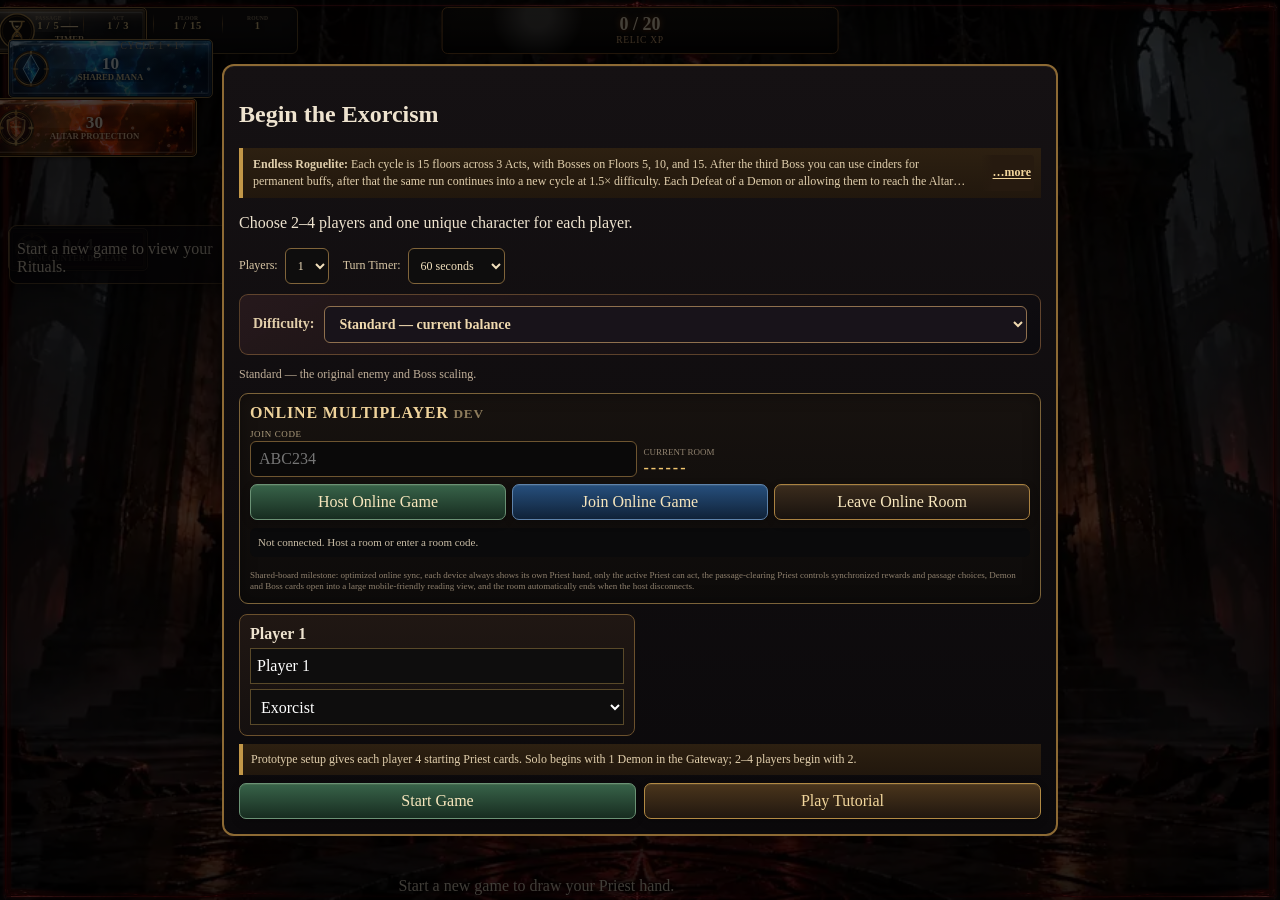
==== index.html @ ef93cfe6 "layout: refresh isolated redesign shell assets" ====
<!doctype html>
<html lang="en">
<head>
<meta charset="utf-8" />
<meta name="viewport" content="width=device-width,initial-scale=1,viewport-fit=cover" />
<title>Sanctum of the Damned — Roguelite Edition</title>
<meta name="theme-color" content="#160b0b" />
<meta name="description" content="Single-file roguelite edition of Sanctum of the Damned, preserving the original board, cards, artwork, and combat systems." />
<meta name="apple-mobile-web-app-capable" content="yes" />
<meta name="apple-mobile-web-app-status-bar-style" content="black-translucent" />
<meta name="apple-mobile-web-app-title" content="Sanctum" />
<!-- Keep the same original Sanctum artwork; place iOS icons at real,
     cache-fresh file paths. Root apple-touch-icon.png is Safari's fallback. -->
<link rel="apple-touch-icon" sizes="180x180" href="./sanctum-iphone-icon-v101.png" />
<link rel="icon" type="image/png" sizes="192x192" href="./icons/sanctum-icon-192-v101.png" />
<link rel="icon" type="image/png" sizes="512x512" href="./icons/sanctum-icon-512-v101.png" />
<link rel="manifest" href="./manifest.webmanifest?v=clean101" />
<!-- Link unfurls use the same Sanctum icon; no replacement artwork. -->
<meta property="og:type" content="website" />
<meta property="og:site_name" content="Sanctum of the Damned" />
<meta property="og:title" content="Sanctum of the Damned — Multiplayer" />
<meta property="og:description" content="Enter the Sanctum. Defend the Altar together in this Gothic multiplayer roguelite." />
<meta property="og:url" content="https://gm8hwmvrf5-web.github.io/-sanctum-game/multiplayer-clean-rebuild/" />
<meta property="og:image" content="https://gm8hwmvrf5-web.github.io/-sanctum-game/multiplayer-clean-rebuild/icons/icon-512.png" />
<meta property="og:image:width" content="512" />
<meta property="og:image:height" content="512" />
<meta property="og:image:type" content="image/png" />
<meta name="twitter:card" content="summary" />
<meta name="twitter:title" content="Sanctum of the Damned — Multiplayer" />
<meta name="twitter:image" content="https://gm8hwmvrf5-web.github.io/-sanctum-game/multiplayer-clean-rebuild/icons/icon-512.png" />



<meta name="sanctum-build" content="standalone-single-file" />




























































































<link rel="stylesheet" href="./src/styles/base.css?v=clean28">
<link rel="stylesheet" href="./src/styles/roguelite.css?v=clean86">
<link rel="stylesheet" href="./src/styles/mobile.css?v=clean116">
<link rel="stylesheet" href="./src/styles/multiplayer.css?v=clean42">
<link rel="stylesheet" href="./src/styles/accessibility.css?v=clean23">
<link rel="stylesheet" href="./src/styles/wards.css?v=clean30">
<link rel="stylesheet" href="./src/styles/demon-merge-fx.css?v=clean35">
<link rel="stylesheet" href="./src/styles/elemental-damage-fx.css?v=clean73">
<link rel="stylesheet" href="./src/styles/linked-demons.css?v=clean107">
<link rel="stylesheet" href="./src/styles/laws-damnation.css?v=clean136">
<link rel="stylesheet" href="./src/styles/cloud-saves.css?v=clean38">
<link rel="stylesheet" href="./src/styles/difficulty.css?v=clean70">
<link rel="stylesheet" href="./src/styles/consecrate-priest-ui.css?v=clean84">
<link rel="stylesheet" href="./src/styles/aspect-ratio.css?v=clean87">
<link rel="stylesheet" href="./src/styles/priest-button-height.css?v=clean88">
<link rel="stylesheet" href="./src/styles/full-viewport-board.css?v=clean89">
<link rel="stylesheet" href="./src/styles/priest-brick-background.css?v=clean90">
<link rel="stylesheet" href="./src/styles/main-gothic-background.css?v=clean95">
<link rel="stylesheet" href="./src/styles/centered-popups.css?v=clean106">
<link rel="stylesheet" href="./src/styles/ritual-power-readout.css?v=clean97">
<link rel="stylesheet" href="./src/styles/room-energy-borders.css?v=clean98">
<link rel="stylesheet" href="./src/styles/tutorial-mechanics.css?v=clean105">
<link rel="stylesheet" href="./src/styles/turn-timer-gothic.css?v=clean140">
<link rel="stylesheet" href="./src/styles/active-relics.css?v=clean119">
<link rel="stylesheet" href="./src/styles/mana-gothic.css?v=clean141">
<link rel="stylesheet" href="./src/styles/altar-gothic.css?v=clean141">
<link rel="stylesheet" href="./src/styles/defeat-counter-gothic.css?v=clean134">
<link rel="stylesheet" href="./src/styles/layout-phase1.css?v=phase1-2">
</head>
<body>
<div id="gameStatusToast" class="gameStatusToast hidden" role="status" aria-live="polite"></div>
<div class="app">

  <section class="board" id="boardSection">
    <div class="room gateway"><h3>GATEWAY</h3><div class="roomMeta" id="roomMeta0"><div class="cap">Maximum 4 Demons</div></div><div class="demons" id="room0"></div><div class="roomEnergyFrame" aria-hidden="true"></div></div>
    <div class="room hall"><h3>HALL</h3><div class="roomMeta" id="roomMeta1"><div class="cap">Maximum 4 Demons</div></div><div class="demons" id="room1"></div><div class="roomEnergyFrame" aria-hidden="true"></div></div>
    <div class="room chapel"><h3>CHAPEL</h3><div class="roomMeta" id="roomMeta2"><div class="cap">Maximum 4 Demons</div></div><div class="demons" id="room2"></div><div class="roomEnergyFrame" aria-hidden="true"></div></div>
    <div class="room crypt"><h3>CRYPT</h3><div class="roomMeta" id="roomMeta3"><div class="cap">Maximum 4 Demons</div></div><div class="demons" id="room3"></div><div class="roomEnergyFrame" aria-hidden="true"></div></div>
    <div class="room boss"><h3>BOSS ROOM</h3><div id="bossArea"></div><div class="roomEnergyFrame" aria-hidden="true"></div></div>
  </section>

  <section class="stats compactRunStats" id="topStatusBar">
    <div class="stat runProgressStat" aria-label="Passage, Act, Floor and Round">
      <div class="runProgressPair">
        <span class="runProgressChunk"><em>PASSAGE</em><strong id="roguePassage">1 / 5</strong></span>
        <span class="runProgressDivider" aria-hidden="true"></span>
        <span class="runProgressChunk"><em>ACT</em><strong id="rogueAct">1 / 3</strong></span>
        <span class="runProgressDivider" aria-hidden="true"></span>
        <span class="runProgressChunk"><em>FLOOR</em><strong id="rogueFloor">1 / 15</strong></span>
        <span class="runProgressDivider" aria-hidden="true"></span>
        <span class="runProgressChunk"><em>ROUND</em><strong id="roundStat">1</strong></span>
      </div>
      <span>Run Progress</span>
    </div>
    <div class="stat relicXpMeterStat meterStat" id="relicXpMeterStat" role="meter" aria-label="Relic XP" aria-valuemin="0" aria-valuemax="20" aria-valuenow="0">
      <div class="relicXpMeterFill meterFill" id="relicXpMeterFill"></div>
      <div class="meterGlass"></div>
      <b id="relicXpMeterValue">0 / 20</b>
      <span>Relic XP</span>
    </div>
    <div class="stat turnTimerStat meterStat compactTimerStat" id="turnTimerStat" role="meter" aria-label="Turn Timer" aria-valuemin="0" aria-valuemax="60" aria-valuenow="45">
      <div class="turnTimerFill meterFill" id="turnTimerFill"></div>
      <div class="meterGlass"></div>
      <b id="turnTimerStatValue">—</b>
      <span>Timer</span>
    </div>
    <div class="stat manaMeterStat meterStat" id="manaStatBox" role="meter" aria-label="Shared Mana" aria-valuemin="0" aria-valuemax="10" aria-valuenow="10">
      <div class="manaMeterFill" id="manaOrbFill" aria-hidden="true">
        <div class="manaLiquidBubbles"></div>
        <div class="manaLiquidShimmer"></div>
      </div>
      <div class="manaMeterGlow"></div>
      <div class="meterGlass"></div>
      <b id="manaStat">10</b>
      <span>Shared Mana</span>
    </div>
    <div class="stat altarMeterStat meterStat" id="altarStatBox" role="meter" aria-label="Altar Protection" aria-valuemin="0" aria-valuemax="30" aria-valuenow="30">
      <div class="altarMeterFill meterFill" id="altarMeterFill" aria-hidden="true"><div class="altarLiquidBubbles"></div><div class="altarLiquidShimmer"></div></div>
      <div class="meterGlass"></div>
      <b id="altarStat">30</b>
      <span>Altar Protection</span>
    </div>
    <div class="stat defeatCounterStat" id="defeatCounterStat" aria-label="Encounter Defeats"><b id="defeatStat">0 / 13</b><span>Encounter Defeats</span></div>
  </section>
  <div class="altarGuardStatus" id="altarGuardStatus" role="status" hidden></div>

  <section class="rogueHud rogueHudCompact" id="rogueHud" aria-label="Roguelite encounter status">
    <div class="rogueHudCard route"><b id="rogueRoute">Standard Battle</b><span>Current Route</span></div>
    <span id="rogueRelicXp" class="rogueDataGhost" aria-hidden="true">0 / 20</span>
    <span id="rogueCinders" class="rogueDataGhost" aria-hidden="true">0</span>
    <span id="rogueLegacyCinders" class="rogueDataGhost" aria-hidden="true">0</span>
    <div class="rogueProgress"><div class="rogueProgressFill" id="rogueProgressFill"></div></div>
  </section>

  <section class="panel handPanel" id="handPanel">
    <div id="handContent">Start a new game to draw your Priest hand.</div>
  </section>

  <section class="ritualLogStage" id="mainSection">
    <section class="panel ritualPanel" id="ritualPanel">
      <div class="ritualMain" id="ritualContent">Start a new game to view your Rituals.</div>
    </section>
    <div class="panel" id="logPanel">
      <h3>Game Log</h3><div class="log" id="log"></div>
      <h3 style="margin-top:10px">Manual / Prototype Controls</h3>
      <div class="controls">
        <button class="btn" data-adjust="altar" data-val="1">Altar +1</button><button class="btn" data-adjust="altar" data-val="-1">Altar −1</button>
        <button class="btn" data-adjust="mana" data-val="1">Mana +1</button><button class="btn" data-adjust="mana" data-val="-1">Mana −1</button>
        <button class="btn" id="spawnBtn">Spawn Demon</button><button class="btn" id="crucifixBtn">Draw Crucifix</button>
        <button class="btn" id="damageBtn">Manual Damage</button><button class="btn" id="killBtn">Defeat Selected</button>
      </div>
    </div>
  </section>
  <section class="panel bottomInfo" id="infoSection">
    <h3>Sanctum of the Damned</h3>
    <div class="bottomSubtitle">Roguelite Edition • Original Art & Layout</div>
    <div class="installHint hidden" id="installHint"><b>Standalone file:</b> open this HTML directly in your browser. No server or additional folder is required.</div>
    <div class="notice"><b>Browser Edition:</b> optimized for desktop Chrome, Edge, Firefox, and Safari while retaining phone/tablet support. This build uses the 35 Demon types from the original and ten new Demon designs (4 copies each) plus the official 10-card Boss Demon deck. Demon and Boss art, HP, Blood, and printed abilities are built into this single file. Compatible abilities resolve automatically. Demon Attack is now resolved when a Demon reaches the Altar: its current Attack becomes the base Altar loss, and Attack-based Demon abilities are applied automatically.</div>
    <div class="footer">Roguelite browser playtest • Original Sanctum artwork and board preserved • 15-floor runs • 3 Acts • Persistent Cinders • No install or server required</div>
  </section>
  <div class="titlebar" id="topMenuBar">
    <button class="btn menuToggleBtn" id="menuToggleBtn" type="button" aria-expanded="true" aria-controls="topToolbar">Hide Menu ▲</button>
    <div class="toolbar" id="topToolbar"><button class="btn" id="newGameBtn">New Game</button><button class="btn" id="saveBtn">Save</button><button class="btn" id="loadBtn">Load</button><button class="btn" id="pauseBtn">Pause</button><button class="btn" id="rulesBtn">Rules</button><button class="btn" id="demonDeckBtn">Demon Deck</button><button class="btn" id="bossDeckBtn">Boss Deck</button></div>
  </div>

  
</div>

<div class="modal hidden" id="newGameConfirmModal" role="dialog" aria-modal="true" aria-labelledby="newGameConfirmTitle">
  <div class="modalbox" style="width:min(460px,94vw);text-align:center">
    <h2 id="newGameConfirmTitle">Start a New Game?</h2>
    <p style="color:#cdbb98;line-height:1.5">
      Your current run will stay intact until you actually press <b>Start Game</b> on the setup screen.
    </p>
    <div style="display:flex;gap:8px;flex-wrap:wrap;margin-top:14px">
      <button class="btn red" id="restartGameConfirmBtn" style="flex:1">Restart Game</button>
      <button class="btn" id="restartGameCancelBtn" style="flex:1">Cancel</button>
    </div>
  </div>
</div>

<div class="modal" id="setupModal">
  <div class="modalbox"><h2>Begin the Exorcism</h2><p>Choose 2–4 players and one unique character for each player.</p>
    <div class="setupOptionsRow"><label>Players: <select id="playerCount"><option>1</option><option>2</option><option>3</option><option>4</option></select></label><label>Turn Timer: <select id="turnTimerSelect" aria-label="Turn timer length"><option value="30">30 seconds</option><option value="45">45 seconds</option><option value="60" selected>60 seconds</option><option value="75">75 seconds</option><option value="90">90 seconds</option><option value="105">105 seconds</option><option value="120">2 minutes</option></select></label></div>
    <div class="difficultySetupRow">
<label for="difficultySetupSelect">Difficulty:
  <select id="difficultySetupSelect" aria-label="Difficulty for new game">
    <option value="easy">Easy — 5% less each round</option>
    <option value="standard" selected>Standard — current balance</option>
    <option value="hard">Hard — 5% more each round</option>
    <option value="hell">Hell — 10% more each round</option>
    <option value="tormented">Tormented — Hell + stronger Bosses</option>
  </select>
</label></div>
    <p class="difficultyInfo" id="difficultySetupInfo">Standard uses the current enemy scaling.</p>
    <div class="setupgrid" id="setupPlayers"></div>
    <div class="notice">Prototype setup gives each player 4 starting Priest cards. Solo begins with 1 Demon in the Gateway; 2–4 players begin with 2.</div>
    <div style="display:flex;gap:8px;flex-wrap:wrap">
      <button class="btn green" id="startBtn" style="flex:1">Start Game</button>
      <button class="btn hidden" id="setupCancelBtn" style="flex:1">Cancel</button>
    </div>
  </div>
</div>
<div class="modal hidden" id="choiceModal"><div class="modalbox"><h3 id="choiceTitle">Choose</h3><div class="choicegrid" id="choiceGrid"></div><button class="btn" id="choiceCancel">Cancel</button></div></div>
<div class="modal hidden" id="damageAmountModal" role="dialog" aria-modal="true" aria-labelledby="damageAmountTitle"><div class="modalbox" style="width:min(420px,94vw)"><h3 id="damageAmountTitle">Manual Damage</h3><p id="damageAmountTarget" style="color:#cdbb98"></p><label for="damageAmountInput">Damage amount</label><input id="damageAmountInput" type="number" min="1" step="1" inputmode="numeric" value="1" style="width:100%;margin:8px 0 12px;background:#0e0d0d;color:white;border:1px solid #80643a;border-radius:7px;padding:10px;font-size:18px"><div style="display:flex;gap:8px"><button class="btn red" id="damageAmountApply" style="flex:1">Apply Damage</button><button class="btn" id="damageAmountCancel" style="flex:1">Cancel</button></div></div></div>
<div class="modal hidden" id="descendModal" role="dialog" aria-modal="true" aria-labelledby="descendTitle">
  <div class="modalbox descendBox">
    <div class="descendCard">
      <div class="descendEyebrow">Boss Defeated</div>
      <div class="descendTitle" id="descendTitle">The Sanctum Endures</div>
      <div class="descendBoss" id="descendBossName"></div>
      <div class="descendCount" id="descendBossCount">Bosses defeated this run: 1</div>
      <div class="descendText">End the run and save the Sanctum, or descend deeper. Descending keeps your Altar Protection, Priest hands, Demon Blood, Relics, Corruption, Consecration, Demon positions, and cumulative Boss-damage Relic progress. A new Boss immediately enters the Boss Room.</div>
      <div class="descendActions">
        <button class="btn red" id="descendFurtherBtn">Descend Further</button>
        <button class="btn green" id="saveSanctumBtn">Save the Sanctum</button>
      </div>
    </div>
  </div>
</div>

<div class="modal hidden" id="endRunStatsModal" role="dialog" aria-modal="true" aria-labelledby="endRunStatsTitle">
  <div class="modalbox endRunStatsBox">
    <div class="endRunStatsEyebrow" id="endRunStatsEyebrow">Run Complete</div>
    <h2 id="endRunStatsTitle">End of Run Statistics</h2>
    <div class="endRunOutcome" id="endRunOutcome">The Sanctum Endures</div>

    <div class="endRunDamageHero">
      <span>Total Damage Dealt</span>
      <b id="endRunTotalDamage">0</b>
      <small id="endRunDamageBreakdown">0 to Demons • 0 to Bosses</small>
    </div>

    <div class="endRunStatsGrid">
      <div class="endRunStat"><b id="endRunRound">1</b><span>Round Reached</span></div>
      <div class="endRunStat"><b id="endRunDemons">0</b><span>Demons Defeated</span></div>
      <div class="endRunStat"><b id="endRunGreater">0</b><span>Greater Demons Defeated</span></div>
      <div class="endRunStat"><b id="endRunBosses">0</b><span>Bosses Defeated</span></div>
      <div class="endRunStat"><b id="endRunRelics">0</b><span>Relics Recovered</span></div>
      <div class="endRunStat"><b id="endRunAltar">0</b><span>Altar Protection Remaining</span></div>
      <div class="endRunStat"><b id="endRunCards">0</b><span>Priest Cards Played</span></div>
      <div class="endRunStat"><b id="endRunRituals">0</b><span>Rituals Used</span></div>
      <div class="endRunStat"><b id="endRunNatural20s">0</b><span>Natural 20s</span></div>
    </div>

    <button class="btn green endRunStatsClose" id="endRunStatsClose">Close Statistics</button>
  </div>
</div>

<div class="modal hidden" id="relicModal" role="dialog" aria-modal="true" aria-labelledby="relicName">
  <div class="modalbox relicBox">
    <div class="relicCard">
      <div class="relicType">Relic Acquired</div>
      <div class="relicName" id="relicName">Relic</div>
      <div class="relicCategory" id="relicCategory">Sanctum Relic</div>
      <div class="relicEffect" id="relicEffect"></div>
      <div class="relicReason" id="relicReason"></div>
    </div>
    <button class="btn green relicClose" id="relicClose">Claim Relic</button>
  </div>
</div>
<div class="modal hidden" id="desecrationModal" role="dialog" aria-modal="true" aria-labelledby="desecrationTitle">
  <div class="modalbox desecrationBox">
    <h2 id="desecrationTitle">Desecrated Room</h2>
    <div class="desecrationRoomName" id="desecrationRoomName">Gateway</div>
    <div class="desecrationEffect" id="desecrationEffect"></div>
    <button class="btn desecrationClose" id="desecrationClose">Close</button>
  </div>
</div>
<div class="modal hidden" id="consecrateModal" role="dialog" aria-modal="true" aria-labelledby="consecrateTitle">
  <div class="modalbox consecrateBox">
    <h2 id="consecrateTitle">Consecrate Room</h2>
    <div class="consecrateSummary">
      <div class="consecrateRoomName" id="consecrateRoomName">Gateway</div>
      <div class="consecrateCost"><b>Cost:</b> 3 Shared Mana + 1 Demon Blood</div>
      <div class="consecrateEffect" id="consecrateEffect"></div>
      <div class="consecrateStatus" id="consecrateStatus"></div>
    </div>
    <div class="consecrate-room-choices" id="consecrateRoomChoices" aria-label="Rooms available to consecrate"></div>
    <div class="consecrateActions">
      <button class="btn green" id="consecratePlay">Play</button>
      <button class="btn" id="consecrateClose">Close</button>
    </div>
  </div>
</div>
<div class="modal hidden" id="crucifixModal" role="dialog" aria-modal="true" aria-labelledby="crucifixName">
  <div class="modalbox crucifixBox">
    <div class="crucifixCard" id="crucifixCard">
      <div class="crucifixType" id="crucifixType">Crucifix Event</div>
      <div class="crucifixName" id="crucifixName">Crucifix</div>
      <div class="crucifixEffect" id="crucifixEffect"></div>
      <div class="crucifixChoiceArea hidden" id="crucifixChoiceArea"></div>
      <div class="crucifixResult" id="crucifixResult"></div>
    </div>
    <button class="btn crucifixClose" id="crucifixClose">Close</button>
  </div>
</div>


<div class="modal hidden" id="cardRevealModal" role="dialog" aria-modal="true" aria-labelledby="cardRevealTitle">
  <div class="modalbox revealCardsBox">
    <h2 id="cardRevealTitle">Revealed Cards</h2>
    <p id="cardRevealSubtitle" class="revealCardsSubtitle"></p>
    <div id="cardRevealGrid" class="revealCardsGrid"></div>
    <div class="revealCardsActions"><button class="btn" id="cardRevealClose">Close</button></div>
  </div>
</div>

<div class="modal hidden" id="demonDeckModal"><div class="modalbox demonDeckBox"><h2>Created Demon Deck</h2><p>35 Demon types × 4 copies = 140-card digital Demon deck. Each row shows the normal face and its Greater face.</p><div id="demonDeckGrid" class="deckgrid"></div><button class="btn" id="demonDeckClose">Close</button></div></div>
<div class="modal hidden" id="bossDeckModal"><div class="modalbox bossDeckBox"><h2>Official Boss Demon Deck</h2><p>10 unique Boss Demons. The first is secretly drawn at setup and awakens after the 13th base Demon defeat. After defeating a Boss, you may end the run or Descend Further and immediately draw another Boss from the randomized Boss bag.</p><div id="bossDeckGrid" class="bossDeckGrid"></div><button class="btn" id="bossDeckClose">Close</button></div></div>
<div class="modal hidden" id="rulesModal"><div class="modalbox"><h2>Core Digital Rules</h2><div id="rulesText"></div><button class="btn" id="rulesClose">Close</button></div></div>



<!-- Roguelite system overlays. Combat board/art remains the original game. -->
<div class="modal hidden" id="rogueChoiceModal" role="dialog" aria-modal="true" aria-labelledby="rogueChoiceTitle">
  <div class="modalbox rogueModalBox">
    <div class="rogueEyebrow" id="rogueChoiceEyebrow">Roguelite</div>
    <h2 id="rogueChoiceTitle">Choose Your Path</h2>
    <p class="rogueLead" id="rogueChoiceText"></p>
    <div class="rogueChoiceGrid" id="rogueChoiceGrid"></div>
  </div>
</div>
<div class="modal hidden" id="rogueLegacyModal" role="dialog" aria-modal="true" aria-labelledby="rogueLegacyTitle">
  <div class="modalbox rogueModalBox">
    <div class="rogueEyebrow">Persistent Progression</div>
    <h2 id="rogueLegacyTitle">Legacy of the Sanctum</h2>
    <p class="rogueLead">Cinders are banked automatically after every 3 Acts. At that checkpoint you may buy Legacy upgrades, then continue the same run. Legacy upgrades remain permanent starting bonuses for future fresh runs.</p>
    <div class="legacyMeta" id="rogueLegacyMeta"></div>
    <div class="legacyGrid" id="rogueLegacyGrid"></div>
    <button class="btn" id="rogueLegacyClose">Close</button>
  </div>
</div>
<div class="modal hidden" id="rogueGuideModal" role="dialog" aria-modal="true" aria-labelledby="rogueGuideTitle">
  <div class="modalbox rogueModalBox">
    <div class="rogueEyebrow">Roguelite Run Guide</div>
    <h2 id="rogueGuideTitle">Sanctum Field Guide</h2>
    <p class="rogueGuideIntro">A field guide to protecting the Altar. This is the live rules reference; the optional Play Tutorial walks through the controls on a temporary board.</p>
    <div class="rogueGuideList">
      <h3 class="rogueGuideHeading">The Sanctum &amp; Your Priest</h3>
      <div class="rogueGuideStep"><b>15 Floors • 3 Acts.</b> Bosses guard Floors 5, 10, and 15. Clear passages to choose rewards and routes. Priest hands, the Altar, Demon Blood, corruption, Relics, and your run deck persist between passages.</div>
      <div class="rogueGuideStep"><b>Priest cards merge into Empowered cards.</b> Combine two matching unempowered cards from your hand into one stronger version. The merge itself is free, but the Empowered card uses its own Mana cost and effect when played. Drafted rewards add more copies to your run deck.</div>
      <div class="rogueGuideStep"><b>Basic Attack &amp; Rituals.</b> Each Priest gets a free Basic Attack during their turn. Rituals spend Demon Blood, not Mana. Read the Lesser and Greater rolls before using a Ritual; the descriptions reflect your current Relic Power.</div>
      <h3 class="rogueGuideHeading">Wards &amp; Laws of Damnation</h3>
      <div class="rogueGuideStep"><b>Wards — room defenses.</b> After every <b>third combat passage</b>, choose one of three shared Wards. During a Priest turn use <b>Place Ward</b> and select an eligible room, spending the Ward’s displayed shared Mana and sometimes Demon Blood. Only one Ward can be active at once. Its charges trigger when Demons enter, leave, or are defeated in that room; unused Wards expire after two Demon Phases or when the passage ends. Sanctuary and Repository visits do not count toward the three combats.</div>
      <div class="rogueGuideStep"><b>Ward examples.</b> <b>Cinder Sigil</b> burns an entering Demon; <b>Chains of Penitence</b> stops movement; <b>Bell of Return</b> pushes a Demon backward; <b>Martyr’s Lantern</b> restores Altar Protection after a defeat. Watch the colored Ward artwork over the protected room.</div>
      <div class="rogueGuideStep"><b>Laws of Damnation — lasting rule changes.</b> Choose one of three Laws at the start of a new run, then choose a new Law after each Boss. You can have up to <b>three active Laws</b>; choosing another replaces the oldest. Laws can help and hurt: Blood Is Power spends Blood to strengthen Basic Attacks, while Forbidden Scripture makes Empowered cards cheaper but regular cards more costly. Your active Laws appear in the run status area.</div>
      <h3 class="rogueGuideHeading">Crucifix Cards &amp; Demon Merging</h3>
      <div class="rogueGuideStep"><b>Hidden Crucifix cards.</b> Approximately <b>15% of a fresh Demon deck</b> secretly carry a Crucifix trigger. Defeat a marked Demon or let it reach the Altar to reveal one random Crucifix card. Some help, some harm, and some present choices. A hidden mark on a Demon left behind at passage end transfers to a future spawned Demon rather than disappearing.</div>
      <div class="rogueGuideStep"><b>Linked Demons — Blood Bonds.</b> A newly entering Demon has a <b>15% chance</b>, when an eligible partner exists, to link with a <b>different Demon type</b> on the board. Both display a <b>LINK</b> chain symbol and gain <b>+1 Attack</b>. Defeat either one, and the surviving partner enters persistent <b>Blood Bond Rage</b>: <b>+2 Attack</b> and <b>20% bonus maximum and current HP</b> (rounded up). If one reaches the Altar, the bond breaks without granting Rage. This Blood Bond Rage is separate from temporary Priest-kill Enrage.</div>
      <div class="rogueGuideStep"><b>Demons also merge.</b> Two matching Lesser Demons on the board merge into a Greater Demon that <b>reappears in the Gateway</b>. On Elite passages, matching Greater Demons may merge into an Ultra form with extra HP. Ward effects, Consecration, and certain Relics can interrupt merges.</div>
      <h3 class="rogueGuideHeading">Status Effects &amp; Combat</h3>
      <div class="rogueGuideStep"><b>Fire / Burning (Cinderbrand Relic).</b> A Basic Attack ignites the target and schedules Fire damage at the <b>end of the attacking Priest’s turn</b>: half the current base Basic Attack damage, rounded down (minimum 1). A flame icon or fiery overlay indicates pending Fire damage. Multiple hits can queue additional burns.</div>
      <div class="rogueGuideStep"><b>Poison (Serpent’s Fang Relic).</b> A Poison Basic Attack marks the target (1/2). A <b>second Poison Basic Attack</b> on that same target deals extra damage equal to the current Basic Attack damage and resets its count. Poison and Fire can appear together.</div>
      <div class="rogueGuideStep"><b>Lightning (Lightning Rod Relic).</b> Basic Attack deals normal damage to the chosen Demon, then arcs to <b>every other Demon in its room</b> for half your base Basic Attack damage, rounded up. No room-wide splash when attacking a Boss. The lightning badge is a brief visual effect, not a lasting debuff.</div>
      <div class="rogueGuideStep"><b>Enrage / Rage.</b> Each Demon killed during a Priest turn adds <b>+1 HP and +1 Attack</b> to surviving Demons on the <b>next Priest turn</b>. That bonus is temporary; without new kills, it fades on a later turn. Plan your killing blows to control the next wave.</div>
      <div class="rogueGuideStep"><b>Other effects.</b> <b>Stop / Bind</b> prevents a Demon from advancing for its duration; <b>Marks</b> add damage to upcoming hits; <b>Silence</b> temporarily suppresses Demon abilities. <b>Gatewalkers</b> (gray gate symbol) can spawn directly in the Hall, Chapel, or Crypt instead of the Gateway.</div>
      <h3 class="rogueGuideHeading">Relics &amp; Run Progression</h3>
      <div class="rogueGuideStep"><b>Relic XP.</b> Demon kills add Relic XP based on Blood rewards. XP-earned Relics cost 20, 30, 40, 50, 60, 70, 80, 90, then 100 XP; the tenth costs 120 and each subsequent Relic increases the requirement by 20. Elite passage rewards grant extra Relic XP rather than a guaranteed Relic.</div>
      <div class="rogueGuideStep"><b>Long-term progression.</b> Cinders bank after the third Boss and the Legacy checkpoint opens. The next 15-floor cycle continues the same run at <b>1.5×</b> enemy difficulty. Within a cycle, Demon and Boss HP and damage also gain approximately <b>3% per floor</b>.</div>
    </div>
    <button class="btn green" id="rogueGuideClose">Return to the Sanctum</button>
  </div>
</div>





<!-- Demon artwork full-pass applied: every demon entry art/gart refreshed with new artwork set. -->


<!-- Game menu / save-load overlays -->


<div class="modal hidden" id="pauseOverlay" role="dialog" aria-modal="true" aria-labelledby="pauseTitle">
  <div class="modalbox pauseBox">
    <div class="pauseHeading">
      <h2 id="pauseTitle">Game Menu — Paused</h2>
      <p class="pauseIntro">Opening this menu automatically pauses the game and freezes the current turn timer.</p>
    </div>
    <div class="pauseActions">
      <button class="btn" id="pauseNewGameBtn" type="button">New Game</button>
      <button class="btn" id="pauseSaveBtn" type="button">Save</button>
      <button class="btn" id="pauseLoadBtn" type="button">Load</button>
      <button class="btn blue" id="pauseInviteFriendsBtn" type="button">Invite Friends</button>
      <button class="btn" id="pauseCloudSavesBtn" type="button">Account / Cloud Saves</button>
      <button class="btn green" id="resumeGameBtn" type="button">Resume</button>
    </div>
    <div class="difficultyMenuPanel" aria-label="Difficulty settings">
      <div class="difficultyMenuTitle">Sanctum Difficulty</div>
      <label for="difficultyPauseSelect">Current Run
        <select id="difficultyPauseSelect" aria-label="Current game difficulty">
          <option value="easy">Easy</option>
          <option value="standard" selected>Standard</option>
          <option value="hard">Hard</option>
          <option value="hell">Hell</option>
          <option value="tormented">Tormented</option>
        </select>
      </label>
      <p id="difficultyPauseInfo" class="difficultyInfo">Standard uses the current enemy scaling.</p>
      <p class="difficultyInfo">Difficulty scales Demon HP, Demon Attack, Boss HP and Boss Altar drain per global round. A multiplayer difficulty change can be made by the active player and synchronizes with the party.</p>
    </div>
    <div class="aspectRatioMenuPanel" aria-label="Aspect ratio display settings">
      <div class="aspectRatioMenuTitle">Display Aspect Ratio</div>
      <label for="aspectRatioSelect">
        <span>Screen Layout</span>
        <select id="aspectRatioSelect" aria-label="Display aspect ratio">
          <option value="auto">Auto — Responsive</option>
          <option value="19.5:9">19.5:9 — iPhone Landscape</option>
          <option value="4:3">4:3 — iPad / Tablet</option>
        </select>
      </label>
      <p class="aspectRatioHint" id="aspectRatioHint">Automatic matches your screen. Change this at any time; it only affects your device, not multiplayer gameplay.</p>
    </div>
    <div class="fontSettingsPanel" aria-label="Font size settings">
      <div class="fontSettingsTitle">Text Size</div>
      <div class="fontSettingRow">
        <label for="damageFontSize">Damage / Stat Numbers</label>
        <input id="damageFontSize" type="range" min="70" max="180" step="5" value="100" aria-label="Damage and stat number font size">
        <output class="fontSettingValue" id="damageFontSizeValue" for="damageFontSize">100%</output>
      </div>
      <div class="fontSettingRow">
        <label for="abilityFontSize">Ability Text</label>
        <input id="abilityFontSize" type="range" min="70" max="180" step="5" value="100" aria-label="Ability text font size">
        <output class="fontSettingValue" id="abilityFontSizeValue" for="abilityFontSize">100%</output>
      </div>
      <p class="fontSettingsHint">These display settings apply instantly and are saved only on this device.</p>
    </div>
    <p class="menuHint"><kbd>Tab</kbd> opens this menu and pauses automatically • <kbd>Esc</kbd> resumes</p>
    <section id="pauseLogSection" aria-label="Game Log"></section>
    <section id="pauseManualSection" aria-label="Manual Prototype Controls"></section>
    <section id="pauseInfoSection" aria-label="Game Information"></section>
  </div>
</div>
<div class="modal hidden" id="cloudSaveModal" role="dialog" aria-modal="true" aria-labelledby="cloudSaveTitle">
  <div class="modalbox cloud-save-box">
    <h2 id="cloudSaveTitle">Sanctum Account &amp; Cloud Saves</h2>
    <p class="cloud-small">Save your solo run in your account and continue on your other devices. Browser saves and backup files still work.</p>
    <section id="cloudAccountGuest">
      <label class="cloud-label" for="cloudEmail">Email address</label>
      <input class="cloud-input" id="cloudEmail" type="email" inputmode="email" autocomplete="username" placeholder="your@email.com" maxlength="254">
      <label class="cloud-label" for="cloudPassword">Password</label>
      <input class="cloud-input" id="cloudPassword" type="password" autocomplete="current-password" placeholder="6 characters or more" minlength="6" maxlength="128">
      <div class="cloud-actions">
        <button class="btn green" id="cloudLoginBtn" type="button">Sign In</button>
        <button class="btn" id="cloudSignupBtn" type="button">Create Account</button>
      </div>
      <p class="cloud-small">Creating an account may require confirmation through email. Your password is never stored in the game save.</p>
    </section>
    <section id="cloudAccountSignedIn" hidden>
      <div class="cloud-account-line"><span>Signed in as <strong id="cloudAccountEmail"></strong></span>
        <button class="btn" id="cloudSignOutBtn" type="button">Sign Out</button></div>
      <p id="cloudRoomNotice" hidden>Cloud saves cannot be loaded or overwritten while an online multiplayer room is active.</p>
      <div id="cloudSaveSlots" aria-label="Three private cloud save slots"></div>
      <div class="cloud-actions">
        <button class="btn" id="cloudRefreshBtn" type="button">Refresh Cloud Saves</button>
      </div>
    </section>
    <div id="cloudSaveStatus" role="status" aria-live="polite">Sign in to access your cloud saves.</div>
    <div class="cloud-actions"><button class="btn" id="cloudSaveClose" type="button">Back to Game Menu</button></div>
  </div>
</div>
<div class="modal hidden" id="loadChooserModal" role="dialog" aria-modal="true" aria-labelledby="loadChooserTitle">
  <div class="modalbox loadBox">
    <h2 id="loadChooserTitle">Load Game</h2>
    <p>Load the browser save for this copy, or import a backup save file. Imported saves work even when browser storage is restricted.</p>
    <div id="loadBrowserSummary">Checking browser save…</div>
    <div class="loadActions">
      <button class="btn green" id="loadBrowserBtn" type="button">Load Browser Save</button>
      <button class="btn" id="importSaveBtn" type="button">Import Save File</button>
      <button class="btn" id="loadCancelBtn" type="button">Cancel</button>
    </div>
    <input id="saveFileInput" type="file" accept="application/json,.json,.sanctum" class="hidden" aria-label="Choose Sanctum save file">
  </div>
</div>











































































<div id="rogueTutorialIntro" class="hidden" role="dialog" aria-modal="true" aria-labelledby="rogueTutorialIntroTitle">
  <div class="rogueTutorialIntroCard">
    <div class="rogueTutorialEyebrow">Optional Practice Run</div>
    <h2 id="rogueTutorialIntroTitle">Interactive Roguelite Tutorial</h2>
    <p>This is a short, playable practice encounter using the real game board and controls. The timer is paused while you learn, and the practice state is discarded when you finish or exit.</p>
    <div class="rogueTutorialGrid">
      <div class="rogueTutorialMini"><b>Play the Priest</b>Use a Priest card, Empower a pair, Basic Attack, and a Ritual.</div>
      <div class="rogueTutorialMini"><b>Read the Board</b>Defeat a Demon, watch Demon Blood and Relic XP, then end a turn.</div>
      <div class="rogueTutorialMini"><b>Learn Wards &amp; Laws</b>See how to choose a Ward, place it in a room, and adapt to Laws of Damnation.</div>
      <div class="rogueTutorialMini"><b>Discover the Dangers</b>Crucifix surprises, Demon merges, Fire, Poison, Lightning, Enrage, and the endless run loop.</div>
    </div>
    <div class="notice"><b>No progress is kept:</b> tutorial Cinders, Relic XP, card draws, and board state are thrown away when you return to setup. Your Legacy currency is not spent or changed.</div>
    <div class="rogueTutorialIntroActions">
      <button class="btn green" id="rogueTutorialBeginBtn" type="button">Begin Practice Tutorial</button>
      <button class="btn" id="rogueTutorialBackBtn" type="button">Back to Setup</button>
    </div>
  </div>
</div>

<div id="rogueTutorialCoach" class="hidden" role="dialog" aria-live="polite" aria-labelledby="rogueTutorialTitle">
  <div class="rogueTutorialCoachTop"><div id="rogueTutorialProgress">Tutorial 1 / 16</div><button class="btn" id="rogueTutorialExitBtn" type="button" style="padding:3px 8px">Exit</button></div>
  <h3 id="rogueTutorialTitle">Welcome</h3>
  <div id="rogueTutorialBody"></div>
  <div id="rogueTutorialTask"></div>
  <div class="rogueTutorialActions">
    <button class="btn" id="rogueTutorialPrevBtn" type="button">Previous</button>
    <button class="btn hidden" id="rogueTutorialHelperBtn" type="button">Practice Helper</button>
    <button class="btn green" id="rogueTutorialNextBtn" type="button">Next</button>
  </div>
</div>





















































































<script src="./src/js/00-data.js?v=clean82"></script>
<script src="./src/js/10-engine.js?v=clean106"></script>
<script src="./src/js/15-asset-loader.js?v=clean23"></script>
<script src="./src/js/20-ui-foundation.js?v=clean23"></script>
<script src="./src/js/25-font-settings.js?v=clean23"></script>
<script src="./src/js/30-roguelite.js?v=clean99"></script>
<script src="./src/js/35-difficulty.js?v=clean70"></script>
<script src="./src/js/40-priest-ui.js?v=clean105"></script>
<script src="./src/js/50-mobile.js?v=clean23"></script>
<script src="./src/js/60-multiplayer.js?v=clean99"></script>
<script src="./src/js/70-multiplayer-patches.js?v=clean40"></script>
<script src="./src/js/80-wards.js?v=clean83"></script>
<script src="./src/js/85-demon-merge-fx.js?v=clean36"></script>
<script src="./src/js/86-elemental-damage-fx.js?v=clean73"></script>
<script src="./src/js/87-cloud-saves.js?v=clean38"></script>
<script src="./src/js/88-linked-demons.js?v=clean107"></script>
<script src="./src/js/89-laws-damnation.js?v=clean136"></script>
<script src="./src/js/90-aspect-ratio.js?v=clean87"></script>
<script src="./src/js/92-active-relics.js?v=clean119"></script>
<script src="./src/js/95-layout-phase1.js?v=phase1-2"></script>
</body>
</html>
---- src/styles/base.css ----
/* source: style-0 */

:root{--bg:#09090b;--panel:#131217;--panel2:#1b1717;--gold:#d4aa55;--parch:#ead9b0;--red:#8d1515;--blood:#b51f29;--blue:#1c5ca8;--green:#38724f;--muted:#a89f92;--line:#66502b;--ok:#7cb87b;--bad:#d56d63}
*{box-sizing:border-box}html,body{margin:0;background:radial-gradient(circle at top,#131010 0%,#0a0909 58%,#050505 100%);color:var(--ink);font-family:Georgia,"Times New Roman",serif;position:relative;overflow-x:hidden}button,select,input{font:inherit}.hidden{display:none!important}
body:before{content:"";position:fixed;inset:0;background-color:#0d0b0b;background-image:url("data:image/svg+xml;charset=UTF-8,%3Csvg%20xmlns%3D%22http%3A%2F%2Fwww.w3.org%2F2000%2Fsvg%22%20width%3D%22240%22%20height%3D%22128%22%20viewBox%3D%220%200%20240%20128%22%3E%0A%3Crect%20width%3D%22240%22%20height%3D%22128%22%20fill%3D%22%23171312%22%2F%3E%0A%3Cg%20fill%3D%22%2327211f%22%20stroke%3D%22%230c0a0a%22%20stroke-width%3D%224%22%3E%0A%3Crect%20x%3D%220%22%20y%3D%220%22%20width%3D%22120%22%20height%3D%2264%22%2F%3E%3Crect%20x%3D%22120%22%20y%3D%220%22%20width%3D%22120%22%20height%3D%2264%22%2F%3E%0A%3Crect%20x%3D%22-60%22%20y%3D%2264%22%20width%3D%22120%22%20height%3D%2264%22%2F%3E%3Crect%20x%3D%2260%22%20y%3D%2264%22%20width%3D%22120%22%20height%3D%2264%22%2F%3E%3Crect%20x%3D%22180%22%20y%3D%2264%22%20width%3D%22120%22%20height%3D%2264%22%2F%3E%0A%3C%2Fg%3E%0A%3Cg%20fill%3D%22none%22%20stroke%3D%22%23342b28%22%20stroke-width%3D%222%22%20opacity%3D%22.42%22%3E%0A%3Cpath%20d%3D%22M5%208H115M125%208H235M5%2072H55M65%2072H175M185%2072H235%22%2F%3E%0A%3C%2Fg%3E%0A%3Crect%20width%3D%22240%22%20height%3D%22128%22%20fill%3D%22%23000%22%20opacity%3D%22.38%22%2F%3E%0A%3C%2Fsvg%3E");background-position:center top;background-size:240px 128px;background-repeat:repeat;opacity:.72;pointer-events:none}
.app{position:relative;max-width:1450px;margin:auto;padding:12px}.titlebar{display:flex;gap:14px;align-items:center;justify-content:space-between;border:1px solid var(--line);background:linear-gradient(#1a1715,#0d0c0c);padding:10px 14px;box-shadow:0 0 0 2px #050505,0 0 22px #000}.brand{font-size:clamp(22px,4vw,38px);letter-spacing:2px;color:#f0d6a0;text-transform:uppercase}.subtitle{color:#a7906a;font-size:12px;letter-spacing:2px}.toolbar{display:flex;gap:8px;flex-wrap:wrap}.btn{background:linear-gradient(#30251a,#17120e);border:1px solid #9a793e;color:#f4e0b5;padding:8px 11px;border-radius:7px;cursor:pointer}.btn:hover{filter:brightness(1.15)}.btn.red{background:linear-gradient(#7d1d1d,#3e0d0d);border-color:#c5574d}.btn.blue{background:linear-gradient(#1d4678,#10233b)}.btn.green{background:linear-gradient(#305d3e,#152c1e)}.btn:disabled{opacity:.45;cursor:not-allowed}
.stats{display:grid;grid-template-columns:repeat(5,minmax(105px,1fr));gap:8px;margin:10px 0}.stat{border:1px solid var(--line);background:#121010d9;padding:8px;text-align:center;border-radius:8px}.stat b{display:block;color:#e9c77e;font-size:21px}.stat span{font-size:11px;color:#a99b84;text-transform:uppercase;letter-spacing:1px}
.board{display:grid;grid-template-columns:repeat(5,1fr);gap:8px}.room{min-height:170px;border:1px solid #75572a;border-radius:10px;padding:8px;background:linear-gradient(180deg,#1c1515e8,#0e0d0de8);box-shadow:inset 0 0 22px #000}.room.gateway{box-shadow:inset 0 0 24px #5d1010}.room.chapel{box-shadow:inset 0 0 24px #0d3768}.room.crypt{box-shadow:inset 0 0 24px #164a37}.room.boss{box-shadow:inset 0 0 24px #721414}.room h3{margin:0 0 7px;text-align:center;color:#ebd198;letter-spacing:1px;font-size:16px}.room .cap{font-size:10px;color:#8c7d6a;text-align:center;margin-bottom:5px}.demons{display:grid;grid-template-columns:repeat(2,minmax(0,1fr));gap:5px}.demon{border:1px solid #573838;background:#201212;padding:6px;border-radius:7px;font-size:11px;cursor:pointer;position:relative}.demon.greater{border-color:#b46b2d;background:#2a1710}.demon.selected{outline:2px solid #e4c46f}.demon .name{font-weight:bold;color:#f1d5a4}.demon .hp{color:#ff8585}.demon .blood{color:#df3f48}.statusdot{display:inline-block;width:7px;height:7px;border-radius:50%;background:#d59d33;margin-left:3px}.bossCard{border:1px solid #9e3a30;background:#270d0d;padding:9px;border-radius:8px}.bossCard.hiddenboss{filter:blur(3px);opacity:.5}
.main{display:grid;grid-template-columns:1.6fr 1fr;gap:10px;margin-top:10px}.panel{border:1px solid var(--line);background:#111013e8;border-radius:10px;padding:10px}.panel h2,.panel h3{margin:0 0 8px;color:#ead099}.playerHeader{display:grid;grid-template-columns:110px 1fr;gap:10px;align-items:start}.portrait{width:110px;height:85px;object-fit:cover;object-position:left top;border:1px solid #826739;border-radius:8px}.playerMeta{display:flex;gap:8px;flex-wrap:wrap}.badge{border:1px solid #574a35;background:#1b1713;padding:4px 7px;border-radius:999px;font-size:12px}.hand{display:grid;grid-template-columns:repeat(auto-fill,minmax(150px,1fr));gap:7px;margin-top:8px}.card{background:linear-gradient(#e8d8b2,#c9ad79);color:#24170d;border:2px solid #8a6630;border-radius:9px;padding:8px;min-height:128px;position:relative;box-shadow:inset 0 0 12px #74582b55}.card .cost{position:absolute;right:7px;top:6px;background:#14365d;color:white;border-radius:50%;width:29px;height:29px;display:grid;place-items:center;font-weight:bold}.card h4{margin:0 34px 5px 0;font-size:14px}.card p{font-size:11px;line-height:1.25;margin:4px 0}.card .actions{display:flex;gap:5px;position:absolute;bottom:7px;left:7px;right:7px}.card .actions button{flex:1;font-size:10px;padding:4px}.empowerable{box-shadow:0 0 0 2px #8c1010 inset,0 0 10px #8c101055}.empoweredCard{box-shadow:0 0 0 2px #d8b24b inset,0 0 14px #d8b24b88;background:linear-gradient(#f4e3b8,#d8bb72)}.empoweredCard .cost{width:auto;height:auto;min-width:44px;padding:5px 8px;border-radius:999px;background:#6d4c12;color:#fff2b8;font-size:9px}.empoweredTag{display:inline-block;margin:0 0 4px;padding:2px 6px;border-radius:999px;background:#6d4c12;color:#fff2b8;font-size:10px;font-weight:bold;letter-spacing:.5px}.rituals{display:grid;gap:6px;margin-top:6px}.ritual{border:1px solid #6f3b36;background:#211313;padding:6px;border-radius:7px;font-size:10.5px;line-height:1.22}.ritual b{color:#efd1a0}.ritual small{display:block;color:#b4a48d;margin-top:2px;font-size:9.5px;line-height:1.24}.ritual.used{opacity:.45}.turnActions{display:flex;gap:6px;flex-wrap:wrap;margin-top:8px}
.log{height:300px;overflow:auto;background:#090909;border:1px solid #3d3529;border-radius:7px;padding:7px;font-family:ui-monospace,SFMono-Regular,Menlo,monospace;font-size:11px}.log div{padding:3px 0;border-bottom:1px dotted #28231d}.log .good{color:#9aca91}.log .bad{color:#ef8b82}.log .info{color:#c9b277}.controls{display:grid;grid-template-columns:repeat(2,1fr);gap:6px;margin-top:8px}.controls button{font-size:11px}
.modal{position:fixed;inset:0;background:#000b;display:grid;place-items:center;z-index:50;padding:15px}.modalbox{width:min(880px,96vw);max-height:90vh;overflow:auto;background:#100e0f;border:2px solid #8b6b33;border-radius:12px;padding:15px;box-shadow:0 0 35px #000}.crucifixBox{width:min(520px,94vw);padding:12px;background:#080707;border-color:#b58a45}.crucifixCard{position:relative;overflow:hidden;border:2px solid #8b6b33;border-radius:14px;background:radial-gradient(circle at 50% 18%,#3b2a18 0,#17110d 38%,#080707 78%);padding:22px 18px 18px;text-align:center;box-shadow:inset 0 0 35px #000,0 0 28px #000}.crucifixCard:before{content:"✞";display:block;font-size:54px;line-height:1;color:#d2ab63;text-shadow:0 0 16px #9d6b2c;margin-bottom:6px}.crucifixCard.good{border-color:#5f936a}.crucifixCard.good:before{color:#9fc88f}.crucifixCard.bad{border-color:#98443d}.crucifixCard.bad:before{color:#d07167}.crucifixCard.double{border-color:#9b7842}.crucifixType{font-size:10px;letter-spacing:2px;text-transform:uppercase;color:#a99573;margin-bottom:4px}.crucifixName{font-size:clamp(24px,6vw,34px);color:#f0d6a0;text-transform:uppercase;letter-spacing:1px;margin:4px 0 12px}.crucifixEffect{font-size:16px;line-height:1.5;color:#eee0c8;border-top:1px solid #5c472b;border-bottom:1px solid #5c472b;padding:14px 4px;margin:0 auto 12px}.crucifixResult{font-size:12px;line-height:1.4;color:#c8b99d;min-height:18px}.crucifixClose{width:100%;margin-top:12px;font-size:15px;min-height:46px}.setupOptionsRow{display:flex;gap:14px;align-items:center;flex-wrap:wrap;margin:8px 0 10px}.setupOptionsRow label{display:flex;align-items:center;gap:7px;color:#d8c6a5;font-size:12px}.setupOptionsRow select{background:#0e0d0d;color:#f1dfbc;border:1px solid #80643a;border-radius:6px;padding:6px 8px}.setupgrid{display:grid;grid-template-columns:repeat(2,1fr);gap:10px}.setupPlayer{border:1px solid #5e4b2c;padding:10px;border-radius:8px}.choicegrid{display:grid;grid-template-columns:repeat(auto-fit,minmax(160px,1fr));gap:8px}.choice{border:1px solid #664b28;background:#1b1511;padding:8px;border-radius:8px;cursor:pointer}.choice:hover{background:#2a2017}.notice{background:#2a1e10;border-left:4px solid #c49745;padding:8px;margin:8px 0;color:#dcc9a6;font-size:12px}.footer{font-size:11px;color:#897c6c;text-align:center;padding:10px}.danger{color:#ff8175}.ok{color:#9ed19b}
.bottomInfo{margin-top:10px}.bottomInfo h3{margin:0 0 4px;color:#f0d6a0}.bottomInfo .bottomSubtitle{color:#a7906a;font-size:11px;letter-spacing:2px;text-transform:uppercase;margin-bottom:8px}.bottomInfo .footer{padding:6px 0 0}

.handPanel{margin-top:12px}.handPanel h3{margin:0 0 8px;color:#ead099;letter-spacing:.7px;text-transform:uppercase}.handPanel .notice{margin:6px 0}.handPanel .hand{margin-top:8px}.ritualPanel{margin-top:10px}.ritualStage{display:grid;grid-template-columns:minmax(220px,30%) minmax(0,70%);gap:10px;align-items:stretch}.playerMini{border-right:1px solid #4f402c;padding-right:10px;min-width:0}.playerMini h2{margin:0 0 8px;color:#ead099;letter-spacing:.7px;text-transform:uppercase}.ritualMain{min-width:0}.ritualPanel h3{margin:6px 0;color:#ead099;letter-spacing:.7px;text-transform:uppercase}.ritualTracker{display:flex;gap:6px;flex-wrap:wrap;padding:2px 0 4px;border-bottom:1px solid #4f402c;margin-bottom:6px}.ritualTracker .badge{font-size:11px;padding:3px 6px}.logOnly{grid-template-columns:1fr}.logOnly #logPanel{width:100%}
@media(min-width:1100px){
 .app{max-width:1800px;padding:16px 20px 30px}
 .titlebar{border-radius:0 0 10px 10px}
 .stats{grid-template-columns:repeat(5,minmax(0,1fr))}
 .room{min-height:245px;padding:10px}
 .main{grid-template-columns:minmax(0,2fr) minmax(340px,.72fr);gap:14px}
 .panel{padding:14px}
 .playerHeader{grid-template-columns:130px 1fr}.portrait{width:130px;height:100px}
 .rituals{grid-template-columns:repeat(3,minmax(0,1fr));gap:6px}
 .ritual{min-height:130px;display:flex;flex-direction:column;padding:6px;font-size:11px;line-height:1.23}.ritual small{font-size:9.8px;line-height:1.23;margin-top:3px}.ritual .btn{margin-top:auto;padding:5px 7px;min-height:32px;font-size:9.5px}
 .hand{grid-template-columns:repeat(auto-fill,minmax(190px,1fr));gap:10px}
 .card{min-height:150px;padding:10px}.card p{font-size:12px}
 .log{height:390px}
 .controls{grid-template-columns:repeat(2,minmax(0,1fr))}
}
@media(min-width:1450px){.demons{grid-template-columns:repeat(2,minmax(0,1fr))}.demon{min-height:118px}.abilityText{font-size:10px}}
@media(max-width:900px){.stats{grid-template-columns:repeat(3,1fr)}.board{grid-template-columns:1fr 1fr}.room.boss{grid-column:1/-1}.main{grid-template-columns:1fr}.setupgrid{grid-template-columns:1fr}}
@media(max-width:520px){.app{padding:6px}.stats{grid-template-columns:repeat(2,1fr)}.board{grid-template-columns:1fr}.room.boss{grid-column:auto}.playerHeader{grid-template-columns:86px 1fr}.portrait{width:86px;height:75px}.hand{grid-template-columns:1fr 1fr}.brand{font-size:22px}.toolbar .btn{font-size:11px;padding:6px}}

/* Browser shell + responsive mobile support */
html{scroll-behavior:smooth;-webkit-text-size-adjust:100%}
body{overscroll-behavior-y:none;touch-action:manipulation}
button,.btn,select,input{min-height:36px;-webkit-tap-highlight-color:transparent}
.titlebar{position:sticky;top:0;z-index:25;padding-top:calc(10px + env(safe-area-inset-top));backdrop-filter:blur(12px)}
.installHint{margin:8px 0;padding:10px 12px;border:1px solid #9a793e;border-radius:9px;background:#25190c;color:#f1d3a0;font-size:13px}
.mobileNav{display:none}
@media(max-width:700px){
 body{padding-bottom:max(0px,env(safe-area-inset-bottom))}
 button,.btn,select,input{min-height:44px}
 .app{padding:6px 6px 10px}.titlebar{gap:8px;align-items:flex-start}.subtitle{font-size:9px}.toolbar{justify-content:flex-end}.toolbar .btn{font-size:10px;padding:5px 7px;min-height:36px}.notice{font-size:11px}
 .stats{position:sticky;top:82px;z-index:20;grid-template-columns:repeat(3,1fr);gap:4px;background:#09090bea;padding:4px 0;margin:6px 0;backdrop-filter:blur(10px)}
 .stat{padding:5px 2px}.stat b{font-size:17px}.stat span{font-size:8px}
 .board{display:flex;grid-template-columns:none;overflow-x:auto;gap:8px;scroll-snap-type:x mandatory;padding:2px 4px 10px;overscroll-behavior-x:contain;-webkit-overflow-scrolling:touch}
 .room{flex:0 0 84vw;min-height:220px;scroll-snap-align:center}.room.boss{grid-column:auto}
 .main{display:block;margin-top:4px}.panel{margin-bottom:8px;padding:8px}
 .playerHeader{grid-template-columns:78px 1fr}.portrait{width:78px;height:78px}.playerMeta{gap:4px}.badge{font-size:10px;padding:3px 5px}
 .turnActions{position:sticky;bottom:70px;z-index:18;background:#111013f2;padding:7px 4px;border-top:1px solid #5c4729;border-bottom:1px solid #5c4729}.turnActions .btn{flex:1}
 .ritual{font-size:12px;padding:8px}.ritual .btn{width:100%;margin-top:6px}
 .hand{display:flex;grid-template-columns:none;overflow-x:auto;gap:8px;scroll-snap-type:x mandatory;padding-bottom:8px;-webkit-overflow-scrolling:touch}.card{flex:0 0 82vw;min-height:158px;scroll-snap-align:center}.card p{font-size:12px}.card .actions button{min-height:38px}
 .log{height:220px}.controls{grid-template-columns:repeat(2,1fr)}
 .modal{align-items:end;padding:0}.modalbox{width:100vw;max-height:88dvh;border-radius:16px 16px 0 0;padding:14px 12px calc(14px + env(safe-area-inset-bottom));border-left:0;border-right:0;border-bottom:0}.setupgrid{grid-template-columns:1fr}.choicegrid{grid-template-columns:1fr}.choice{min-height:54px}
 .mobileNav{display:none!important;visibility:hidden!important;pointer-events:none!important}
 .mobileNav button{border:0;background:transparent;color:#e3c98f;min-height:52px;font-size:18px}.mobileNav button span{display:block;font-size:9px;letter-spacing:1px;text-transform:uppercase;margin-top:2px}
 .footer{padding-bottom:8px}
}
@media(max-width:390px){.brand{font-size:19px}.stats{top:78px}.room{flex-basis:88vw}.card{flex-basis:86vw}}
@media(display-mode:standalone){.installHint{display:none!important}.titlebar{padding-top:calc(8px + env(safe-area-inset-top))}}


.bossCard{padding:7px}.bossArt{width:100%;aspect-ratio:1.25/1;object-fit:cover;object-position:top;border-radius:7px;border:1px solid #a86c36;display:block;margin-bottom:6px;box-shadow:0 0 14px #000}.bossName{font-size:14px;color:#f3d39a;font-weight:bold;line-height:1.1}.bossSubtitle{font-size:9px;color:#b79c70;text-transform:uppercase;letter-spacing:.8px;margin:2px 0 5px}.bossAbilityMini{font-size:9px;line-height:1.25;color:#d9c8ae;margin-top:5px}.bossAbilityMini b{color:#e6a67a}.bossDeckGrid{display:grid;grid-template-columns:repeat(auto-fit,minmax(210px,1fr));gap:12px}.bossDeckCard{border:1px solid #6e4b29;background:#120d0d;border-radius:9px;padding:7px}.bossDeckCard img{width:100%;height:auto;display:block;border-radius:6px;border:1px solid #95632f}.bossDeckCard .bossDeckMeta{padding:6px 2px 2px;color:#d8c19a;font-size:11px}.bossDeckBox{width:min(1250px,98vw)}@media(max-width:700px){.bossDeckGrid{grid-template-columns:repeat(2,minmax(0,1fr))}.bossArt{aspect-ratio:1.05/1}}@media(max-width:420px){.bossDeckGrid{grid-template-columns:1fr}}

/* Rituals + log layout */
.ritualLogStage{display:grid;grid-template-columns:minmax(0,1.75fr) minmax(300px,.72fr);gap:10px;align-items:start;margin-top:7px}.ritualPanel{margin-top:0;min-width:0}.ritualMain{min-width:0}.ritualTracker{display:flex;align-items:center;gap:6px;flex-wrap:wrap;padding:2px 0 7px;border-bottom:1px solid #4f402c;margin-bottom:7px}.ritualTracker .badge{font-size:11px;padding:4px 7px}.ritualTracker .trackerAction{padding:5px 9px;font-size:10px;min-height:29px}.playerTurnTag{margin-left:auto;display:flex;align-items:center;gap:7px;padding:4px 8px;border-left:1px solid #5b472f;color:#ead099;white-space:nowrap}.playerTurnTag b{font-size:12px;color:#f0d5a0}.playerTurnTag small{font-size:10px;color:#b9aa92}.ritualMain h3{margin:6px 0;color:#ead099;letter-spacing:.7px;text-transform:uppercase}.ritualMain .rituals{width:100%;grid-template-columns:repeat(3,minmax(0,1fr));gap:7px}.ritualMain .ritual{min-height:130px;display:flex;flex-direction:column;padding:6px;font-size:11px;line-height:1.23}.ritualMain .ritual small{font-size:9.8px;line-height:1.23;margin-top:3px}.ritualMain .ritual .btn{margin-top:auto;padding:5px 7px;min-height:32px;font-size:9.5px}.ritualLogStage #logPanel{margin:0;min-width:0}.ritualLogStage #logPanel>h3:first-child{margin:0 0 5px}.ritualLogStage #logPanel>h3:nth-of-type(2){margin:5px 0 5px!important}.ritualLogStage .log{height:104px;line-height:1.25}.ritualLogStage .log div{padding:2px 0}.ritualLogStage .controls{grid-template-columns:repeat(2,minmax(0,1fr));margin-top:3px}
@media(max-width:1000px){.ritualLogStage{grid-template-columns:minmax(0,1.55fr) minmax(280px,.85fr)}.playerTurnTag{width:100%;margin-left:0;border-left:0;border-top:1px solid #4f402c;padding-left:0}.ritualMain .ritual{min-height:124px}}
@media(max-width:800px){.ritualLogStage{grid-template-columns:1fr}.ritualMain .rituals{grid-template-columns:repeat(3,minmax(0,1fr))}.ritualLogStage .log{height:104px}}
@media(max-width:700px){.ritualMain .rituals{grid-template-columns:1fr}.ritualMain .ritual{min-height:0!important;font-size:12px;padding:8px}.ritualMain .ritual small{font-size:10px}.ritualTracker{gap:5px}.ritualTracker .trackerAction{flex:1}.playerTurnTag{order:-1;width:100%;border-top:0;border-bottom:1px solid #4f402c;padding:3px 0 6px;margin-bottom:2px}}

.room{background-image:none !important;background-color:#141112 !important;background-size:auto !important;background-position:center center !important;border-width:2px !important;box-shadow:inset 0 0 0 1px rgba(255,232,180,.06), inset 0 0 28px rgba(0,0,0,.55), 0 0 14px rgba(0,0,0,.18) !important}
.room:after{background:none !important}
.room.gateway{background:radial-gradient(ellipse at center,#080809 0%,#0b090a 32%,#351014 76%,#5b1d24 100%) !important;border-color:#8b2e33 !important;box-shadow:inset 0 0 30px rgba(0,0,0,.52),0 0 10px rgba(86,20,24,.18) !important}
.room.hall{background:radial-gradient(ellipse at center,#08090c 0%,#0a0d14 32%,#14274d 76%,#3159a6 100%) !important;border-color:#3d68bf !important;box-shadow:inset 0 0 30px rgba(0,0,0,.54),0 0 10px rgba(24,51,111,.18) !important}
.room.chapel{background:radial-gradient(ellipse at center,#090908 0%,#11100b 32%,#51431a 76%,#9a8130 100%) !important;border-color:#d2b44b !important;box-shadow:inset 0 0 30px rgba(0,0,0,.54),0 0 10px rgba(127,101,22,.16) !important}
.room.crypt{background:radial-gradient(ellipse at center,#080809 0%,#101013 32%,#36363d 76%,#777780 100%) !important;border-color:#9a9aa3 !important;box-shadow:inset 0 0 30px rgba(0,0,0,.56),0 0 10px rgba(70,70,78,.16) !important}
.room.boss{background:radial-gradient(ellipse at center,#090607 0%,#120709 32%,#500b12 76%,#991722 100%) !important;border-color:#cc2832 !important;box-shadow:inset 0 0 32px rgba(0,0,0,.58),0 0 12px rgba(113,8,14,.20) !important}
.room.gateway h3{color:#f2c0c2 !important}.room.hall h3{color:#cadbff !important}.room.chapel h3{color:#f5e4a2 !important}.room.crypt h3{color:#e0e0e5 !important}.room.boss h3{color:#ffc0c3 !important}
.room.gateway .cap{color:#d3a0a3 !important}.room.hall .cap{color:#9fb7ea !important}.room.chapel .cap{color:#d9ca8a !important}.room.crypt .cap{color:#b7b7bf !important}.room.boss .cap{color:#d8a0a4 !important}


.roomMeta{display:flex;align-items:center;justify-content:space-between;gap:6px;margin:-2px 0 6px}.roomMeta .cap{margin:0;text-align:left;line-height:1.25}.roomMeta .tag{display:inline-block;margin-left:4px;padding:1px 5px;border-radius:999px;border:1px solid #6b5734;background:#15110e;color:#ebd39d;font-size:9px;letter-spacing:.5px;text-transform:uppercase}.roomMeta .tag.bad{border-color:#8f3838;color:#ef9b94}.roomMeta .tag.good{border-color:#4e8a59;color:#a9d5a0}.roomMeta .btn{padding:4px 7px;font-size:10px;white-space:nowrap}.roomMeta .btn:disabled{opacity:.55}

/* Priest card art vertical shift */
.hand .card .cardArt{background-position:center center !important;}
.hand .card .cardArt.divineWrathArt{background-position:center center !important;}

/* tighten priest hand header spacing */
.handPanel{margin-top:4px !important;}
.handPanel .relicSummary{margin:0 0 4px !important;}
.handPanel .notice{margin:2px 0 4px !important;}
.handPanel h3{margin:2px 0 3px !important; padding-top:0 !important;}
.handPanel .hand{margin-top:2px !important;}


/* make priest cards about 5% less wide on desktop */
.handPanel .hand{grid-template-columns:repeat(auto-fill,minmax(180px,1fr)) !important;}


/* lower priest card art and text slightly */
.hand .card .cardArt{margin:6px -8px 0 !important; background-position:center 54% !important;}
.hand .card .cardBottom{padding-top:6px !important;}
.hand .card h4{margin-top:2px !important;}
.hand .card .cardBottom p:first-of-type{margin-top:5px !important;}


/* enlarge priest art crop so it fills to the top of the card */
.hand .card .cardArt{height:112px !important; margin:-8px -8px 0 !important; background-size:cover !important; background-position:center 54% !important;}



/* source: demonAbilityStyles */

.demon{display:flex;flex-direction:column;gap:6px;align-items:stretch;min-height:0;padding:5px}.demonArtWrap{width:100%;height:92px;overflow:hidden;border:1px solid #8b6737;border-radius:6px;flex:none;background:#120d0d;box-shadow:inset 0 0 14px rgba(0,0,0,.45)}.demonArt{display:block;width:100%;height:170%;object-fit:cover;object-position:center 28%;margin-top:-6%;filter:saturate(1.02) contrast(1.03)}.demonBody{min-width:0;flex:1;display:flex;flex-direction:column;gap:4px}.demon .name{color:#f1d5a4;font-weight:bold;line-height:1.1;font-size:11px}.demonStats{display:flex;flex-wrap:wrap;gap:3px 4px;font-size:9.5px;line-height:1.2}.demonStats span{display:inline-block;padding:1px 4px;border:1px solid #5e4a35;border-radius:999px;background:rgba(0,0,0,.18)}.demon .attack{color:#e4c17a}.familyTag{display:inline-block;align-self:flex-start;margin:0;padding:1px 5px;border:1px solid #614d33;border-radius:999px;color:#cdb783;font-size:8px;letter-spacing:.6px;text-transform:uppercase}.abilityText{font-size:10px;line-height:1.32;color:#e5d9c7;margin-top:1px;white-space:normal;word-break:normal;overflow-wrap:anywhere}.manualAbility{font-size:8.5px;line-height:1.25;color:#d7a062;margin-top:2px}.deckgrid{display:grid;grid-template-columns:repeat(2,minmax(0,1fr));gap:10px}.deckpair{border:1px solid #6f542f;border-radius:9px;background:#151111;padding:7px;display:grid;grid-template-columns:1fr auto 1fr;gap:6px;align-items:stretch}.deckface{background:#1b1513;border:1px solid #4e3b2c;border-radius:7px;padding:6px;display:flex;flex-direction:column}.deckface.greater{background:#241510;border-color:#8b5e31}.deckface img{width:100%;aspect-ratio:1.05/1;object-fit:cover;object-position:top;border-radius:5px;border:1px solid #74552d;margin-bottom:5px}.deckface b{color:#ecd09a}.deckface small{color:#a9987d;font-size:9px}.deckface p{font-size:10px;line-height:1.28;color:#ddd0ba;margin:5px 0 0}.deckarrow{align-self:center;color:#d4aa55;font-size:20px}.demonDeckBox{width:min(1100px,98vw)}
@media(max-width:700px){.demons{grid-template-columns:1fr}.demon{min-height:0}.demonArtWrap{height:112px}.demonArt{height:175%;object-position:center 28%;margin-top:-8%}.abilityText{font-size:11px}.demonStats{font-size:11px}.deckgrid{grid-template-columns:1fr}.deckpair{grid-template-columns:1fr auto 1fr}.deckface p{font-size:10.5px}}
@media(max-width:390px){.deckpair{grid-template-columns:1fr}.deckarrow{text-align:center;transform:rotate(90deg)}}

.roomMeta{display:flex;align-items:center;justify-content:space-between;gap:6px;margin:-2px 0 6px}.roomMeta .cap{margin:0;text-align:left;line-height:1.25}.roomMeta .tag{display:inline-block;margin-left:4px;padding:1px 5px;border-radius:999px;border:1px solid #6b5734;background:#15110e;color:#ebd39d;font-size:9px;letter-spacing:.5px;text-transform:uppercase}.roomMeta .tag.bad{border-color:#8f3838;color:#ef9b94}.roomMeta .tag.good{border-color:#4e8a59;color:#a9d5a0}.roomMeta .btn{padding:4px 7px;font-size:10px;white-space:nowrap}.roomMeta .btn:disabled{opacity:.55}


/* source: safeThemePolish */

/* Visual-only theme layer. No gameplay, layout, positioning, or interaction rules are changed. */
:root{--line:#76582d;--gold:#e0bb69;--ink:#eee3cf}
body{background:radial-gradient(circle at 50% 0,#291817 0,#130d0f 26%,#09090b 64%,#060607 100%);color:#eee3cf;font-family:Georgia,"Times New Roman",serif}
.titlebar{background:linear-gradient(180deg,#241a16,#0e0d0e);border-color:#8f6d35;box-shadow:inset 0 1px 0 rgba(255,227,166,.08),0 4px 16px rgba(0,0,0,.38)}
.toolbar .btn,.btn{background:linear-gradient(180deg,#3b2c1d,#18120e);border-color:#aa8241;color:#f7e6bd;box-shadow:inset 0 1px 0 rgba(255,235,184,.08),0 3px 8px rgba(0,0,0,.24)}
.btn.red{background:linear-gradient(#762423,#3b0f10);border-color:#b95c55}.btn.blue{background:linear-gradient(#264f7d,#102238);border-color:#5e83ab}.btn.green{background:linear-gradient(#386349,#172c20);border-color:#6b9275}
.stats .stat{background:linear-gradient(180deg,#1c1818,#0e0d0e);border-color:#775c33;box-shadow:inset 0 0 14px rgba(0,0,0,.34)}
.stat b{color:#edc875;text-shadow:0 0 10px rgba(196,137,48,.18)}.stat span{color:#b3a287}
.room{background:linear-gradient(180deg,#1c1516,#0d0c0e);border-color:#76562c;box-shadow:inset 0 0 22px rgba(0,0,0,.6)}
.room.gateway{box-shadow:inset 0 0 24px rgba(105,20,23,.45)}.room.chapel{box-shadow:inset 0 0 24px rgba(21,57,94,.42)}.room.crypt{box-shadow:inset 0 0 24px rgba(25,77,55,.4)}.room.boss{box-shadow:inset 0 0 26px rgba(121,25,25,.52)}
.room h3{color:#efd49a;text-shadow:0 1px 0 #000}.room .cap{color:#9f8e72}
.room{background-size:cover;background-position:center center;background-repeat:no-repeat}
.room.gateway{background-image:linear-gradient(rgba(8,8,10,.10),rgba(8,8,10,.18)),url("../../assets/embedded/54a41c1b-7144.webp");background-position:center center}
.room.hall{background-image:linear-gradient(rgba(8,8,10,.10),rgba(8,8,10,.18)),url("../../assets/embedded/27d02c98-9256.webp");background-position:center center}
.room.chapel{background-image:linear-gradient(rgba(8,8,10,.10),rgba(8,8,10,.18)),url("../../assets/embedded/bb88aebd-12280.webp");background-position:center center}
.room.crypt{background-image:linear-gradient(rgba(8,8,10,.10),rgba(8,8,10,.18)),url("../../assets/embedded/5e34971e-7688.webp");background-position:center center}
.room.boss{background-image:linear-gradient(rgba(8,8,10,.10),rgba(8,8,10,.18)),url("../../assets/embedded/c34d383f-6820.webp");background-position:center center}
.room .demons,.room #bossArea,.room h3,.room .cap{position:relative;z-index:1}
.room:after{content:"";position:absolute;inset:0;background:linear-gradient(180deg,rgba(0,0,0,.12),rgba(0,0,0,.18));pointer-events:none;border-radius:inherit}
.demon{background:linear-gradient(180deg,#271717,#1a1011);border-color:#644036;box-shadow:inset 0 0 10px rgba(0,0,0,.32)}.demon.greater{background:linear-gradient(180deg,#311a10,#21120e);border-color:#a9682e}.demon .name{color:#f1d5a4}
.panel{background:linear-gradient(180deg,#171417,#0d0c0f);border-color:#75582e;box-shadow:inset 0 1px 0 rgba(255,231,177,.04),0 5px 16px rgba(0,0,0,.2)}
.panel h2,.panel h3{color:#ecd29a;text-shadow:0 1px 0 #000}.badge{background:#1b1613;border-color:#5e4d35;color:#e6d7bf}.portrait{border-color:#8b6b36;box-shadow:0 4px 12px rgba(0,0,0,.28)}
.ritual{background:linear-gradient(180deg,#251617,#171011);border-color:#754039}.ritual b{color:#f0d2a0}
.card{background:linear-gradient(180deg,#eadbb8,#d1b57d);border-color:#8b6730;box-shadow:inset 0 0 12px rgba(116,88,43,.2),0 5px 12px rgba(0,0,0,.18)}.empoweredCard{background:linear-gradient(180deg,#f2e3ba,#dabc72);box-shadow:inset 0 0 0 2px #d1ab45,0 0 12px rgba(210,174,69,.25)}
.log{background:linear-gradient(#0b0a0a,#070707);border-color:#403629;box-shadow:inset 0 0 16px rgba(0,0,0,.55)}
.modalbox{background:linear-gradient(180deg,#151113,#0b090b);border-color:#8d6a34;box-shadow:0 0 34px rgba(0,0,0,.66),inset 0 1px 0 rgba(255,226,168,.05)}
.choice,.setupPlayer{background:linear-gradient(180deg,#201713,#15100f);border-color:#6c512d}
.notice{background:linear-gradient(180deg,#2d2011,#21170d);border-left-color:#c29748;color:#e1cfad}
.bossCard{background:linear-gradient(180deg,#2a1010,#1a0b0b);border-color:#984038}.bossArt{border-color:#a26d35}
.crucifixCard{background:radial-gradient(circle at 50% 18%,#392818 0,#16100e 40%,#080707 80%);border-color:#96743c}.crucifixName{color:#f2d79d}.crucifixEffect{color:#f0e3cc;border-color:#60482a}
.bottomInfo{background:linear-gradient(180deg,#141113,#0b0a0b)}
.mobileNav{background:#0a090af2;border-top-color:#71542e}.mobileNav button{color:#e4c98e}
/* Compact top menu + tighter hand spacing */
.titlebar{justify-content:flex-start}.menuToggleBtn{flex:0 0 auto;white-space:nowrap}.titlebar.minimized{height:0;min-height:0;padding:0!important;margin:0;border:0!important;background:transparent!important;box-shadow:none!important;backdrop-filter:none!important;overflow:visible;display:block}.titlebar.minimized .toolbar{display:none!important}.titlebar.minimized .menuToggleBtn{position:absolute;right:2px;top:calc(3px + env(safe-area-inset-top));z-index:31;margin:0;min-height:28px;padding:3px 7px;font-size:9px;opacity:.78;pointer-events:auto}.titlebar.minimized .menuToggleBtn:hover{opacity:1}.handPanel{margin-top:7px;padding-top:8px}.handPanel h3{margin-top:0;margin-bottom:6px}.ritualPanel{margin-top:7px}.ritualTracker{padding-top:3px}.toolbar{align-items:center}
@media(max-width:700px){.titlebar{align-items:center}.titlebar .toolbar{justify-content:flex-start}.titlebar.minimized + .stats{top:0}.menuToggleBtn{min-height:36px;font-size:10px;padding:5px 8px}.titlebar.minimized .menuToggleBtn{min-height:28px;font-size:9px;padding:3px 7px}}

.roomMeta{display:flex;align-items:center;justify-content:space-between;gap:6px;margin:-2px 0 6px}.roomMeta .cap{margin:0;text-align:left;line-height:1.25}.roomMeta .tag{display:inline-block;margin-left:4px;padding:1px 5px;border-radius:999px;border:1px solid #6b5734;background:#15110e;color:#ebd39d;font-size:9px;letter-spacing:.5px;text-transform:uppercase}.roomMeta .tag.bad{border-color:#8f3838;color:#ef9b94}.roomMeta .tag.good{border-color:#4e8a59;color:#a9d5a0}.roomMeta .btn{padding:4px 7px;font-size:10px;white-space:nowrap}.roomMeta .btn:disabled{opacity:.55}


/* source: consecrationPopupCrackStyles */

.room{position:relative;overflow:hidden}
.room .demons,.room #bossArea,.room h3,.room .cap,.room .roomMeta{position:relative;z-index:3}
.room.desecrated{
  border-color:#b92c32 !important;
  box-shadow:inset 0 0 42px rgba(72,0,0,.72),0 0 14px rgba(154,18,24,.36) !important;
}
.room.desecrated::before{
  content:"";
  position:absolute;
  inset:0;
  z-index:2;
  pointer-events:none;
  opacity:.98;
  background-image:url("data:image/svg+xml;charset=UTF-8,%3Csvg xmlns='http://www.w3.org/2000/svg' viewBox='0 0 800 420' preserveAspectRatio='none'%3E%3Cg fill='none' stroke-linecap='round' stroke-linejoin='round'%3E%3Cpath d='M70 0 L125 58 L101 101 L168 151 L143 198 L219 245 L188 300 L254 356 L233 420 M125 58 L197 83 L231 126 M168 151 L253 137 L294 99 M219 245 L300 220 L345 250 M188 300 L124 330 L87 379 M505 0 L471 66 L505 120 L457 167 L493 214 L436 271 L463 333 L419 380 L433 420 M471 66 L405 88 L373 128 M457 167 L390 150 L350 185 M436 271 L365 289 L326 334 M648 0 L619 50 L655 96 L611 143 L639 195 L591 240 L618 291 L574 343 L590 420 M619 50 L558 72 L530 104 M611 143 L545 126 L510 157 M591 240 L530 261 L490 307' stroke='%23000000' stroke-width='13' opacity='.97'/%3E%3Cpath d='M70 0 L125 58 L101 101 L168 151 L143 198 L219 245 L188 300 L254 356 L233 420 M125 58 L197 83 L231 126 M168 151 L253 137 L294 99 M219 245 L300 220 L345 250 M188 300 L124 330 L87 379 M505 0 L471 66 L505 120 L457 167 L493 214 L436 271 L463 333 L419 380 L433 420 M471 66 L405 88 L373 128 M457 167 L390 150 L350 185 M436 271 L365 289 L326 334 M648 0 L619 50 L655 96 L611 143 L639 195 L591 240 L618 291 L574 343 L590 420 M619 50 L558 72 L530 104 M611 143 L545 126 L510 157 M591 240 L530 261 L490 307' stroke='%23b51d26' stroke-width='3.5' opacity='.92'/%3E%3C/g%3E%3C/svg%3E");
  background-size:100% 100%;
  background-repeat:no-repeat;
  background-blend-mode:multiply;
  border-top:1px solid rgba(111,78,30,.34);
}
.room.desecrated::after{
  content:"";
  position:absolute;
  inset:0;
  z-index:1;
  pointer-events:none;
  border-radius:inherit;
  background:radial-gradient(circle at center,rgba(0,0,0,.14),rgba(94,0,0,.24) 72%,rgba(0,0,0,.5));
}
.room.consecrated{
  border-color:#9b8244 !important;
  box-shadow:inset 0 0 34px rgba(190,156,59,.18),0 0 12px rgba(172,143,59,.22) !important;
}
.consecrateBox{width:min(480px,94vw)}
.consecrateSummary{border:1px solid #6f5732;background:#17110f;border-radius:10px;padding:12px;margin:10px 0}
.consecrateRoomName{font-size:24px;color:#f0d6a0;text-transform:uppercase;letter-spacing:1px;margin-bottom:8px}
.consecrateCost{font-size:15px;color:#e7c67f;margin:6px 0}
.consecrateEffect{font-size:13px;line-height:1.45;color:#ded2bd;margin-top:8px}
.consecrateStatus{font-size:12px;line-height:1.4;margin-top:10px;padding:8px;border-radius:7px;background:#0d0c0c;border:1px solid #4b3d2a;color:#bfb29c}
.consecrateStatus.bad{border-color:#7a3434;color:#ef9b94}
.consecrateStatus.good{border-color:#4e7757;color:#a9d5a0}
.consecrateActions{display:flex;gap:8px;margin-top:12px}
.consecrateActions .btn{flex:1;min-height:44px}


/* source: desecrationInfoStyles */

.desecrationEffectText{
  margin-top:4px;
  padding:4px 6px;
  border-left:3px solid #9f252c;
  background:rgba(35,5,7,.7);
  color:#efb0aa;
  font-size:9.5px;
  line-height:1.3;
  border-radius:4px;
}
.desecrationInfoBtn{
  appearance:none;
  border:1px solid #8f3838;
  background:#241011;
  color:#ef9b94;
  border-radius:999px;
  padding:2px 7px;
  font-size:9px;
  line-height:1.2;
  text-transform:uppercase;
  letter-spacing:.5px;
  cursor:pointer;
  margin-left:4px;
}
.desecrationInfoBtn:focus{outline:2px solid #d7867e;outline-offset:2px}
.desecrationBox{width:min(480px,94vw)}
.desecrationRoomName{
  font-size:24px;
  color:#ef9b94;
  text-transform:uppercase;
  letter-spacing:1px;
  margin-bottom:8px
}
.desecrationEffect{
  border:1px solid #733338;
  background:#1a0d0f;
  border-radius:10px;
  padding:12px;
  color:#ead2cf;
  font-size:14px;
  line-height:1.5
}
.desecrationClose{width:100%;min-height:44px;margin-top:12px}


/* source: softerCrackOverrides */

.room.desecrated{border-width:1px !important;box-shadow:inset 0 0 22px rgba(0,0,0,.42),0 0 8px rgba(0,0,0,.12) !important}
.room.desecrated::before{opacity:.46 !important;background-size:100% 100% !important;background-repeat:no-repeat !important}
.room.desecrated::after{background:radial-gradient(circle at center,rgba(0,0,0,.10),rgba(0,0,0,.04) 64%,rgba(0,0,0,.14)) !important}
.room.gateway.desecrated::before{background-image:url("data:image/svg+xml;charset=UTF-8,%3Csvg%20xmlns%3D%22http%3A%2F%2Fwww.w3.org%2F2000%2Fsvg%22%20viewBox%3D%220%200%20800%20420%22%20preserveAspectRatio%3D%22none%22%3E%0A%20%20%20%20%3Cg%20fill%3D%22none%22%20stroke-linecap%3D%22round%22%20stroke-linejoin%3D%22round%22%3E%0A%20%20%20%20%20%20%3Cpath%20d%3D%22M95%200%20L142%2054%20L118%2098%20L176%20146%20L154%20193%20L212%20245%20L184%20294%20L235%20350%20L214%20420%20M142%2054%20L198%2083%20L226%20118%20M176%20146%20L239%20136%20L278%20102%20M212%20245%20L286%20225%20L324%20253%20M184%20294%20L127%20326%20L94%20371%20M505%200%20L480%2045%20L514%2093%20L472%20141%20L503%20191%20L455%20244%20L486%20301%20L444%20361%20L456%20420%20M480%2045%20L424%2068%20L394%20108%20M472%20141%20L410%20143%20L360%20176%20M455%20244%20L388%20270%20L348%20314%20M650%200%20L624%2039%20L658%2078%20L617%20121%20L636%20165%20L592%20211%20L610%20261%20L571%20311%20L584%20420%20M624%2039%20L571%2056%20L542%2092%20M617%20121%20L675%20132%20L710%20163%20M592%20211%20L536%20226%20L502%20260%20M571%20311%20L632%20344%20L669%20386%22%20stroke%3D%22%23e199a0%22%20stroke-width%3D%223%22%20opacity%3D%220.24%22%2F%3E%0A%20%20%20%20%20%20%3Cpath%20d%3D%22M95%200%20L142%2054%20L118%2098%20L176%20146%20L154%20193%20L212%20245%20L184%20294%20L235%20350%20L214%20420%20M142%2054%20L198%2083%20L226%20118%20M176%20146%20L239%20136%20L278%20102%20M212%20245%20L286%20225%20L324%20253%20M184%20294%20L127%20326%20L94%20371%20M505%200%20L480%2045%20L514%2093%20L472%20141%20L503%20191%20L455%20244%20L486%20301%20L444%20361%20L456%20420%20M480%2045%20L424%2068%20L394%20108%20M472%20141%20L410%20143%20L360%20176%20M455%20244%20L388%20270%20L348%20314%20M650%200%20L624%2039%20L658%2078%20L617%20121%20L636%20165%20L592%20211%20L610%20261%20L571%20311%20L584%20420%20M624%2039%20L571%2056%20L542%2092%20M617%20121%20L675%20132%20L710%20163%20M592%20211%20L536%20226%20L502%20260%20M571%20311%20L632%20344%20L669%20386%22%20stroke%3D%22%237a252d%22%20stroke-width%3D%220.9%22%20opacity%3D%220.62%22%2F%3E%0A%20%20%20%20%3C%2Fg%3E%3C%2Fsvg%3E") !important}
.room.hall.desecrated::before{background-image:url("data:image/svg+xml;charset=UTF-8,%3Csvg%20xmlns%3D%22http%3A%2F%2Fwww.w3.org%2F2000%2Fsvg%22%20viewBox%3D%220%200%20800%20420%22%20preserveAspectRatio%3D%22none%22%3E%0A%20%20%20%20%3Cg%20fill%3D%22none%22%20stroke-linecap%3D%22round%22%20stroke-linejoin%3D%22round%22%3E%0A%20%20%20%20%20%20%3Cpath%20d%3D%22M95%200%20L142%2054%20L118%2098%20L176%20146%20L154%20193%20L212%20245%20L184%20294%20L235%20350%20L214%20420%20M142%2054%20L198%2083%20L226%20118%20M176%20146%20L239%20136%20L278%20102%20M212%20245%20L286%20225%20L324%20253%20M184%20294%20L127%20326%20L94%20371%20M505%200%20L480%2045%20L514%2093%20L472%20141%20L503%20191%20L455%20244%20L486%20301%20L444%20361%20L456%20420%20M480%2045%20L424%2068%20L394%20108%20M472%20141%20L410%20143%20L360%20176%20M455%20244%20L388%20270%20L348%20314%20M650%200%20L624%2039%20L658%2078%20L617%20121%20L636%20165%20L592%20211%20L610%20261%20L571%20311%20L584%20420%20M624%2039%20L571%2056%20L542%2092%20M617%20121%20L675%20132%20L710%20163%20M592%20211%20L536%20226%20L502%20260%20M571%20311%20L632%20344%20L669%20386%22%20stroke%3D%22%23e199a0%22%20stroke-width%3D%223%22%20opacity%3D%220.24%22%2F%3E%0A%20%20%20%20%20%20%3Cpath%20d%3D%22M95%200%20L142%2054%20L118%2098%20L176%20146%20L154%20193%20L212%20245%20L184%20294%20L235%20350%20L214%20420%20M142%2054%20L198%2083%20L226%20118%20M176%20146%20L239%20136%20L278%20102%20M212%20245%20L286%20225%20L324%20253%20M184%20294%20L127%20326%20L94%20371%20M505%200%20L480%2045%20L514%2093%20L472%20141%20L503%20191%20L455%20244%20L486%20301%20L444%20361%20L456%20420%20M480%2045%20L424%2068%20L394%20108%20M472%20141%20L410%20143%20L360%20176%20M455%20244%20L388%20270%20L348%20314%20M650%200%20L624%2039%20L658%2078%20L617%20121%20L636%20165%20L592%20211%20L610%20261%20L571%20311%20L584%20420%20M624%2039%20L571%2056%20L542%2092%20M617%20121%20L675%20132%20L710%20163%20M592%20211%20L536%20226%20L502%20260%20M571%20311%20L632%20344%20L669%20386%22%20stroke%3D%22%237a252d%22%20stroke-width%3D%220.9%22%20opacity%3D%220.62%22%2F%3E%0A%20%20%20%20%3C%2Fg%3E%3C%2Fsvg%3E") !important}
.room.chapel.desecrated::before{background-image:url("data:image/svg+xml;charset=UTF-8,%3Csvg%20xmlns%3D%22http%3A%2F%2Fwww.w3.org%2F2000%2Fsvg%22%20viewBox%3D%220%200%20800%20420%22%20preserveAspectRatio%3D%22none%22%3E%0A%20%20%20%20%3Cg%20fill%3D%22none%22%20stroke-linecap%3D%22round%22%20stroke-linejoin%3D%22round%22%3E%0A%20%20%20%20%20%20%3Cpath%20d%3D%22M95%200%20L142%2054%20L118%2098%20L176%20146%20L154%20193%20L212%20245%20L184%20294%20L235%20350%20L214%20420%20M142%2054%20L198%2083%20L226%20118%20M176%20146%20L239%20136%20L278%20102%20M212%20245%20L286%20225%20L324%20253%20M184%20294%20L127%20326%20L94%20371%20M505%200%20L480%2045%20L514%2093%20L472%20141%20L503%20191%20L455%20244%20L486%20301%20L444%20361%20L456%20420%20M480%2045%20L424%2068%20L394%20108%20M472%20141%20L410%20143%20L360%20176%20M455%20244%20L388%20270%20L348%20314%20M650%200%20L624%2039%20L658%2078%20L617%20121%20L636%20165%20L592%20211%20L610%20261%20L571%20311%20L584%20420%20M624%2039%20L571%2056%20L542%2092%20M617%20121%20L675%20132%20L710%20163%20M592%20211%20L536%20226%20L502%20260%20M571%20311%20L632%20344%20L669%20386%22%20stroke%3D%22%23e199a0%22%20stroke-width%3D%223%22%20opacity%3D%220.24%22%2F%3E%0A%20%20%20%20%20%20%3Cpath%20d%3D%22M95%200%20L142%2054%20L118%2098%20L176%20146%20L154%20193%20L212%20245%20L184%20294%20L235%20350%20L214%20420%20M142%2054%20L198%2083%20L226%20118%20M176%20146%20L239%20136%20L278%20102%20M212%20245%20L286%20225%20L324%20253%20M184%20294%20L127%20326%20L94%20371%20M505%200%20L480%2045%20L514%2093%20L472%20141%20L503%20191%20L455%20244%20L486%20301%20L444%20361%20L456%20420%20M480%2045%20L424%2068%20L394%20108%20M472%20141%20L410%20143%20L360%20176%20M455%20244%20L388%20270%20L348%20314%20M650%200%20L624%2039%20L658%2078%20L617%20121%20L636%20165%20L592%20211%20L610%20261%20L571%20311%20L584%20420%20M624%2039%20L571%2056%20L542%2092%20M617%20121%20L675%20132%20L710%20163%20M592%20211%20L536%20226%20L502%20260%20M571%20311%20L632%20344%20L669%20386%22%20stroke%3D%22%237a252d%22%20stroke-width%3D%220.9%22%20opacity%3D%220.62%22%2F%3E%0A%20%20%20%20%3C%2Fg%3E%3C%2Fsvg%3E") !important}
.room.crypt.desecrated::before{background-image:url("data:image/svg+xml;charset=UTF-8,%3Csvg%20xmlns%3D%22http%3A%2F%2Fwww.w3.org%2F2000%2Fsvg%22%20viewBox%3D%220%200%20800%20420%22%20preserveAspectRatio%3D%22none%22%3E%0A%20%20%20%20%3Cg%20fill%3D%22none%22%20stroke-linecap%3D%22round%22%20stroke-linejoin%3D%22round%22%3E%0A%20%20%20%20%20%20%3Cpath%20d%3D%22M95%200%20L142%2054%20L118%2098%20L176%20146%20L154%20193%20L212%20245%20L184%20294%20L235%20350%20L214%20420%20M142%2054%20L198%2083%20L226%20118%20M176%20146%20L239%20136%20L278%20102%20M212%20245%20L286%20225%20L324%20253%20M184%20294%20L127%20326%20L94%20371%20M505%200%20L480%2045%20L514%2093%20L472%20141%20L503%20191%20L455%20244%20L486%20301%20L444%20361%20L456%20420%20M480%2045%20L424%2068%20L394%20108%20M472%20141%20L410%20143%20L360%20176%20M455%20244%20L388%20270%20L348%20314%20M650%200%20L624%2039%20L658%2078%20L617%20121%20L636%20165%20L592%20211%20L610%20261%20L571%20311%20L584%20420%20M624%2039%20L571%2056%20L542%2092%20M617%20121%20L675%20132%20L710%20163%20M592%20211%20L536%20226%20L502%20260%20M571%20311%20L632%20344%20L669%20386%22%20stroke%3D%22%23e199a0%22%20stroke-width%3D%223%22%20opacity%3D%220.24%22%2F%3E%0A%20%20%20%20%20%20%3Cpath%20d%3D%22M95%200%20L142%2054%20L118%2098%20L176%20146%20L154%20193%20L212%20245%20L184%20294%20L235%20350%20L214%20420%20M142%2054%20L198%2083%20L226%20118%20M176%20146%20L239%20136%20L278%20102%20M212%20245%20L286%20225%20L324%20253%20M184%20294%20L127%20326%20L94%20371%20M505%200%20L480%2045%20L514%2093%20L472%20141%20L503%20191%20L455%20244%20L486%20301%20L444%20361%20L456%20420%20M480%2045%20L424%2068%20L394%20108%20M472%20141%20L410%20143%20L360%20176%20M455%20244%20L388%20270%20L348%20314%20M650%200%20L624%2039%20L658%2078%20L617%20121%20L636%20165%20L592%20211%20L610%20261%20L571%20311%20L584%20420%20M624%2039%20L571%2056%20L542%2092%20M617%20121%20L675%20132%20L710%20163%20M592%20211%20L536%20226%20L502%20260%20M571%20311%20L632%20344%20L669%20386%22%20stroke%3D%22%237a252d%22%20stroke-width%3D%220.9%22%20opacity%3D%220.62%22%2F%3E%0A%20%20%20%20%3C%2Fg%3E%3C%2Fsvg%3E") !important}
.room.gateway.desecrated{box-shadow:inset 0 0 24px rgba(91,29,36,.38),0 0 8px rgba(86,20,24,.16) !important}
.room.hall.desecrated{box-shadow:inset 0 0 24px rgba(49,89,166,.24),0 0 8px rgba(24,51,111,.14) !important}
.room.chapel.desecrated{box-shadow:inset 0 0 24px rgba(154,129,48,.20),0 0 8px rgba(127,101,22,.12) !important}
.room.crypt.desecrated{box-shadow:inset 0 0 24px rgba(119,119,128,.20),0 0 8px rgba(70,70,78,.12) !important}


/* source: relicSystemStyles */

.relicBox{width:min(520px,94vw)}
.relicCard{border:2px solid #a57a35;border-radius:14px;background:radial-gradient(circle at 50% 18%,#40301b 0,#1b130e 42%,#090808 82%);padding:20px 18px;text-align:center;box-shadow:inset 0 0 34px #000}
.relicType{font-size:10px;letter-spacing:2px;text-transform:uppercase;color:#bca477;margin-bottom:5px}
.relicName{font-size:clamp(23px,6vw,34px);color:#f2d79d;text-transform:uppercase;letter-spacing:1px;margin:5px 0 10px}
.relicCategory{display:inline-block;border:1px solid #765d35;border-radius:999px;padding:3px 8px;color:#d8bd84;background:#18120e;font-size:10px;text-transform:uppercase;letter-spacing:.8px}
.relicEffect{font-size:16px;line-height:1.5;color:#f0e3cc;border-top:1px solid #5e492d;border-bottom:1px solid #5e492d;padding:14px 5px;margin:13px 0 10px}
.relicReason{font-size:11px;line-height:1.4;color:#b7a98f}
.relicClose{width:100%;min-height:46px;margin-top:12px;font-size:14px}
.relicSummary{margin:5px 0 7px;padding:7px 8px;border:1px solid #66502f;border-radius:8px;background:#15110e;color:#d7c49e;font-size:11px;line-height:1.35}
.relicSummary b{color:#f0d49a}.relicChip{display:inline-block;margin:2px 3px 2px 0;padding:2px 6px;border:1px solid #5f4b31;border-radius:999px;background:#1c1610;color:#cdb88f;font-size:9px}


/* source: descendFurtherStyles */

.descendBox{width:min(560px,94vw)}
.descendCard{border:2px solid #8e3b38;background:radial-gradient(circle at 50% 10%,#351113 0,#180b0c 42%,#090708 100%);border-radius:14px;padding:18px;text-align:center;box-shadow:inset 0 0 32px rgba(0,0,0,.72)}
.descendEyebrow{font-size:10px;letter-spacing:2px;text-transform:uppercase;color:#b89a6e}
.descendTitle{font-size:clamp(25px,6vw,38px);color:#f0d6a0;margin:6px 0 8px;text-transform:uppercase;letter-spacing:1px}
.descendBoss{font-size:17px;color:#ed9e95;margin-bottom:10px}
.descendText{font-size:13px;line-height:1.5;color:#d9cbb5;margin:8px auto;max-width:470px}
.descendCount{display:inline-block;margin:8px 0;padding:4px 9px;border:1px solid #655034;border-radius:999px;color:#d9bc83;font-size:11px}
.descendActions{display:grid;grid-template-columns:1fr 1fr;gap:9px;margin-top:14px}
.descendActions .btn{min-height:48px;font-size:13px}
@media(max-width:520px){.descendActions{grid-template-columns:1fr}}


/* source: priestChoicePreviewStyles */

.choice.priestCardChoice{
  min-height:0;
  padding:10px;
  border:2px solid #806233;
  background:linear-gradient(180deg,#eadbb8,#d1b57d);
  color:#24170d;
  cursor:pointer;
  box-shadow:inset 0 0 12px rgba(116,88,43,.18);
}
.choice.priestCardChoice:hover{background:linear-gradient(180deg,#f0e0bc,#d8bb80)}
.priestChoiceTop{display:flex;align-items:flex-start;justify-content:space-between;gap:8px;margin-bottom:6px}
.priestChoiceName{font-weight:800;font-size:14px;line-height:1.15;color:#25160c}
.priestChoiceCost{flex:none;background:#14365d;color:#fff;border-radius:999px;padding:4px 7px;font-size:10px;font-weight:700}
.priestChoiceStatus{display:inline-block;margin:0 0 6px;padding:2px 6px;border-radius:999px;background:#6d4c12;color:#fff2b8;font-size:9px;font-weight:700;letter-spacing:.4px}
.priestChoiceEffect{font-size:11px;line-height:1.35;margin-top:5px;padding-top:5px;border-top:1px solid rgba(87,61,27,.28)}
.priestChoiceEffect b{color:#5e3514}
.priestChoiceOwner{font-size:9.5px;color:#735c3c;margin-bottom:5px}
@media(max-width:520px){
 .choice.priestCardChoice{min-height:0;padding:11px}
 .priestChoiceName{font-size:15px}
 .priestChoiceEffect{font-size:12px}
}


/* source: statusBelowBoardLayout */

#boardSection + .stats{margin-top:6px;margin-bottom:8px}
.stats + #handPanel{margin-top:0}


/* source: fullCardRevealStyles */

.revealCardsBox{width:min(1120px,98vw);max-height:94vh}
.revealCardsSubtitle{color:#cdbb98;margin:4px 0 12px;line-height:1.35}
.revealCardsGrid{display:grid;grid-template-columns:1fr;gap:12px}
.revealDemonEntry{border:1px solid #6f542f;border-radius:10px;background:#100d0d;padding:8px}
.revealDrawOrder{font-size:11px;color:#e6c57e;margin:0 0 7px;font-weight:700;letter-spacing:.3px}
.revealDemonEntry .deckpair{margin:0}
.revealPickBtn{width:100%;margin-top:8px;min-height:42px}
.revealCardsActions{display:flex;justify-content:flex-end;gap:8px;position:sticky;bottom:-15px;margin:12px -15px -15px;padding:10px 15px calc(10px + env(safe-area-inset-bottom));background:linear-gradient(180deg,rgba(16,14,15,.88),#100e0f 38%);border-top:1px solid #4f402c}
@media(max-width:700px){
 .revealCardsBox{width:98vw;padding:10px}
 .revealCardsGrid{gap:9px}
 .revealDemonEntry{padding:6px}
 .revealCardsActions{margin:10px -10px -10px;padding:9px 10px calc(9px + env(safe-area-inset-bottom))}
}


/* source: originalPriestCardSubtleVignette */

/* Original Priest-card appearance retained; subtle vignette only */
.card,
.choice.priestCardChoice{
  position:relative;
}

.card{
  background:
    radial-gradient(ellipse at center,
      rgba(255,255,255,0) 52%,
      rgba(86,55,20,.025) 68%,
      rgba(65,38,12,.075) 84%,
      rgba(42,24,8,.13) 100%),
    linear-gradient(180deg,#eadbb8,#d1b57d) !important;
  border-color:#8b6730 !important;
  border-radius:9px !important;
  clip-path:none !important;
  overflow:hidden;
  box-shadow:inset 0 0 12px rgba(116,88,43,.2),0 5px 12px rgba(0,0,0,.18) !important;
}

.empoweredCard{
  background:
    radial-gradient(ellipse at center,
      rgba(255,255,255,0) 52%,
      rgba(95,65,20,.025) 68%,
      rgba(73,46,10,.07) 84%,
      rgba(48,29,6,.12) 100%),
    linear-gradient(180deg,#f2e3ba,#dabc72) !important;
  box-shadow:inset 0 0 0 2px #d1ab45,0 0 12px rgba(210,174,69,.25) !important;
}

/* Reveal/copy Priest-card previews keep their original rectangular style */
.choice.priestCardChoice{
  background:
    radial-gradient(ellipse at center,
      rgba(255,255,255,0) 52%,
      rgba(86,55,20,.025) 68%,
      rgba(65,38,12,.075) 84%,
      rgba(42,24,8,.13) 100%),
    linear-gradient(180deg,#eadbb8,#d1b57d) !important;
  border:2px solid #806233 !important;
  border-radius:8px !important;
  clip-path:none !important;
  overflow:hidden;
  box-shadow:inset 0 0 12px rgba(116,88,43,.18) !important;
}
.choice.priestCardChoice:hover{
  background:
    radial-gradient(ellipse at center,
      rgba(255,255,255,0) 52%,
      rgba(86,55,20,.02) 68%,
      rgba(65,38,12,.065) 84%,
      rgba(42,24,8,.11) 100%),
    linear-gradient(180deg,#f0e0bc,#d8bb80) !important;
}

/* Explicitly neutralize any old decorative pseudo-elements if present */
.card::before,.card::after,
.choice.priestCardChoice::before,.choice.priestCardChoice::after{
  content:none !important;
  display:none !important;
}


/* source: saveLoadReliabilityStyles */

.gameStatusToast{
  position:fixed;
  left:50%;
  bottom:calc(20px + env(safe-area-inset-bottom));
  transform:translateX(-50%);
  z-index:120;
  max-width:min(92vw,520px);
  padding:10px 14px;
  border:1px solid #8b6b33;
  border-radius:10px;
  background:#15110ff2;
  color:#f0d7a4;
  box-shadow:0 8px 24px rgba(0,0,0,.4);
  font-size:13px;
  text-align:center;
}
.gameStatusToast.good{border-color:#4e8a59;color:#cbe7c8}
.gameStatusToast.bad{border-color:#8f3838;color:#f0b1ab}


/* source: bottomMenuBarLayout */

#topMenuBar{
  margin-top:12px;
  margin-bottom:8px;
  position:relative;
}
#topMenuBar.minimized{
  height:auto !important;
  min-height:36px !important;
  padding:4px 6px !important;
  margin-top:12px !important;
  margin-bottom:8px !important;
  border:1px solid var(--line) !important;
  background:linear-gradient(#1a1715,#0d0c0c) !important;
  box-shadow:0 0 0 2px #050505,0 0 22px #000 !important;
  backdrop-filter:none !important;
  overflow:visible !important;
  display:flex !important;
  justify-content:flex-end !important;
  align-items:center !important;
}
#topMenuBar.minimized .menuToggleBtn{
  position:static !important;
  right:auto !important;
  top:auto !important;
  z-index:auto !important;
  margin:0 !important;
  opacity:.9 !important;
}
@media(max-width:700px){
  #topMenuBar{
    margin-bottom:calc(68px + env(safe-area-inset-bottom));
  }
  #topMenuBar.minimized{
    margin-bottom:calc(68px + env(safe-area-inset-bottom)) !important;
  }
}


/* source: endRunStatisticsStyles */

.endRunStatsBox{
  width:min(760px,94vw);
  max-height:90vh;
  overflow:auto;
  text-align:center;
  border:1px solid #80643a;
  background:
    radial-gradient(circle at 50% 0%,rgba(124,87,42,.18),transparent 34%),
    linear-gradient(180deg,#171310,#0c0b0b);
}
.endRunStatsEyebrow{
  color:#b8965a;
  text-transform:uppercase;
  letter-spacing:2px;
  font-size:11px;
  font-weight:800;
  margin-bottom:4px;
}
.endRunStatsBox h2{
  margin:0 0 6px;
  color:#efd8a6;
}
.endRunOutcome{
  color:#cdbb98;
  font-size:14px;
  margin-bottom:14px;
}
.endRunDamageHero{
  margin:8px auto 16px;
  padding:16px 12px;
  border:1px solid #8d6938;
  border-radius:12px;
  background:linear-gradient(180deg,#211914,#15100d);
  box-shadow:inset 0 0 20px rgba(190,138,62,.08);
}
.endRunDamageHero span,
.endRunDamageHero small{
  display:block;
}
.endRunDamageHero span{
  color:#d3b47b;
  text-transform:uppercase;
  letter-spacing:1.4px;
  font-size:11px;
  font-weight:800;
}
.endRunDamageHero b{
  display:block;
  margin:2px 0;
  color:#fff0c3;
  font-size:42px;
  line-height:1.05;
}
.endRunDamageHero small{
  color:#bca988;
  font-size:12px;
}
.endRunStatsGrid{
  display:grid;
  grid-template-columns:repeat(3,1fr);
  gap:8px;
}
.endRunStat{
  min-height:78px;
  display:flex;
  flex-direction:column;
  align-items:center;
  justify-content:center;
  gap:4px;
  padding:9px;
  border:1px solid #4f402c;
  border-radius:9px;
  background:#12100f;
}
.endRunStat b{
  color:#edd39d;
  font-size:23px;
}
.endRunStat span{
  color:#a99b84;
  font-size:10px;
  line-height:1.2;
  text-transform:uppercase;
  letter-spacing:.5px;
}
.endRunStatsClose{
  width:100%;
  margin-top:14px;
}
@media(max-width:620px){
  .endRunStatsGrid{grid-template-columns:repeat(2,1fr)}
  .endRunDamageHero b{font-size:36px}
}


/* source: choiceCrucifixStyles */

.crucifixChoiceArea{
  display:grid;
  gap:9px;
  margin:12px 0 4px;
}
.crucifixChoice{
  width:100%;
  padding:11px 12px;
  text-align:left;
  border:1px solid #765a31;
  border-radius:9px;
  background:linear-gradient(180deg,#241a12,#17110d);
  color:#ead9bb;
  cursor:pointer;
  font-family:inherit;
  box-shadow:inset 0 0 12px rgba(0,0,0,.22);
}
.crucifixChoice:hover:not(:disabled){
  background:linear-gradient(180deg,#322319,#1e1510);
  border-color:#a47b3d;
}
.crucifixChoice:disabled{
  opacity:.42;
  cursor:not-allowed;
}
.crucifixChoice b{
  display:block;
  color:#f0d39a;
  font-size:13px;
  margin-bottom:3px;
}
.crucifixChoice span{
  display:block;
  color:#c7b89d;
  font-size:11px;
  line-height:1.35;
}
.crucifixCard.choice{
  border-color:#9b7842;
}
.crucifixCard.choice:before{
  color:#d2ab63;
}


/* source: cursedCrucifixStyles */

.crucifixCard.cursed{
  border-color:#7b1622;
  background:
    radial-gradient(circle at 50% 16%,rgba(112,16,29,.34) 0,rgba(41,8,14,.42) 35%,#080506 78%);
  box-shadow:
    inset 0 0 42px rgba(0,0,0,.88),
    0 0 24px rgba(118,15,31,.36);
}
.crucifixCard.cursed:before{
  color:#c82f3f;
  text-shadow:0 0 10px #7f111e,0 0 24px #36070d;
}
.crucifixCard.cursed .crucifixType{
  color:#e35d69;
  font-weight:900;
  letter-spacing:2.4px;
}
.crucifixCard.cursed .crucifixName{
  color:#f0b1ac;
  text-shadow:0 0 10px rgba(118,15,31,.35);
}
.crucifixCard.cursed .crucifixEffect{
  border-color:#68212a;
  color:#f0d4d0;
}


/* source: turnTimerStyles */

.turnTimerStat{
  transition:border-color .18s ease,background .18s ease,box-shadow .18s ease;
}
.turnTimerStat.warning{
  border-color:#a36b29 !important;
  background:linear-gradient(180deg,#2c2114,#15100c) !important;
}
.turnTimerStat.warning b{color:#f0b95e !important}
.turnTimerStat.critical{
  border-color:#a83e3e !important;
  background:linear-gradient(180deg,#351414,#180b0b) !important;
  box-shadow:inset 0 0 15px rgba(123,24,24,.28) !important;
}
.turnTimerStat.critical b{color:#ff8585 !important}


/* source: bossRoomNeverDesecratedVisual */

.room.boss.desecrated::before{
  background-image:none !important;
}
.room.boss.desecrated{
  box-shadow:inherit !important;
}


/* source: compactStatsBelowPriestCards */

.stats{
  position:static !important;
  top:auto !important;
  z-index:auto !important;
  gap:6px !important;
  padding:2px 0 !important;
  margin-top:6px !important;
  margin-bottom:8px !important;
  background:transparent !important;
  backdrop-filter:none !important;
}
.stat{
  padding:5px 4px !important;
  border-radius:6px !important;
  min-height:0 !important;
}
.stat b{
  font-size:18px !important;
  line-height:1.02 !important;
  margin:0 !important;
}
.stat span{
  font-size:9.5px !important;
  line-height:1.05 !important;
  letter-spacing:.7px !important;
}
@media(max-width:900px){
  .stats{gap:5px !important}
  .stat{padding:4px 3px !important}
  .stat b{font-size:17px !important}
  .stat span{font-size:9px !important}
}


/* source: fullManaBoxStyles */

/* Center every item in the tracker row more cleanly */
.stats .stat{
  display:flex !important;
  flex-direction:column;
  align-items:center;
  justify-content:center;
  min-height:50px;
  position:relative;
  overflow:hidden;
}
.stats .stat b{
  margin:0 !important;
}
.stats .stat span{
  margin-top:2px;
}

/* Full-box Shared Mana meter */
.manaMeterStat{
  justify-content:center !important;
  background:
    radial-gradient(circle at 28% 22%,rgba(160,210,255,.08),transparent 28%),
    linear-gradient(180deg,#10161d,#0a0f15) !important;
  border-color:#6883ad !important;
  box-shadow:
    inset 0 0 16px rgba(0,0,0,.42),
    0 0 7px rgba(62,124,184,.12) !important;
  isolation:isolate;
}
.manaMeterFill{
  position:absolute;
  left:0;
  right:0;
  bottom:0;
  height:100%;
  background:
    radial-gradient(circle at 25% 18%,rgba(233,248,255,.72) 0 4%,rgba(233,248,255,0) 15%),
    radial-gradient(circle at 72% 65%,rgba(113,211,255,.30) 0 8%,rgba(113,211,255,0) 24%),
    linear-gradient(180deg,#7ed3ff 0%,#3892d8 35%,#1a5fa8 67%,#0b2e69 100%);
  box-shadow:
    inset 0 5px 9px rgba(214,241,255,.25),
    0 -2px 6px rgba(124,203,255,.45);
  transition:height .28s ease;
  z-index:1;
}
.manaMeterFill::before{
  content:"";
  position:absolute;
  left:4px;
  right:4px;
  top:2px;
  height:4px;
  border-radius:999px;
  background:rgba(220,244,255,.52);
}
.manaMeterGlow{
  position:absolute;
  inset:0;
  z-index:2;
  pointer-events:none;
  background:
    radial-gradient(circle at 24% 18%,rgba(255,255,255,.38) 0 4%,transparent 15%),
    linear-gradient(180deg,rgba(255,255,255,.03),rgba(0,0,0,.16));
}
.manaMeterStat #manaStat,
.manaMeterStat span{
  position:relative;
  z-index:3;
}
.manaMeterStat #manaStat{
  color:#f4fbff !important;
  text-shadow:
    0 1px 2px #06111c,
    0 0 5px rgba(69,160,232,.72);
  font-size:18px !important;
}
.manaMeterStat span{
  color:#d6ecff !important;
  text-shadow:0 1px 1px rgba(0,0,0,.5);
}
.manaMeterStat.empty{
  border-color:#434d58 !important;
  box-shadow:inset 0 0 18px rgba(0,0,0,.60) !important;
}
.manaMeterStat.empty #manaStat{
  color:#a5b2bd !important;
  text-shadow:0 1px 2px #000;
}
.manaMeterStat.empty span{
  color:#9aa6b2 !important;
}
@media(max-width:900px){
  .stats .stat{min-height:46px}
  .manaMeterStat #manaStat{font-size:17px !important}
}


/* source: altarTimerFullBoxMeters */

/* Every tracker box: number + label centered as one compact group */
.stats .stat{
  display:flex !important;
  flex-direction:column !important;
  align-items:center !important;
  justify-content:center !important;
  text-align:center !important;
  gap:2px !important;
  min-height:50px !important;
  position:relative !important;
  overflow:hidden !important;
}
.stats .stat b,
.stats .stat span{
  position:relative;
  z-index:5;
  margin:0 !important;
  pointer-events:none;
}
.stats .stat b{
  line-height:1 !important;
}
.stats .stat span{
  line-height:1 !important;
  margin-top:1px !important;
}

/* Shared full-box fill behavior */
.meterStat{
  isolation:isolate;
}
.meterFill{
  position:absolute;
  left:0;
  right:0;
  bottom:0;
  height:100%;
  z-index:1;
  transition:height .28s ease;
}
.meterFill::before{
  content:"";
  position:absolute;
  left:4px;
  right:4px;
  top:2px;
  height:3px;
  border-radius:999px;
}
.meterGlass{
  position:absolute;
  inset:0;
  z-index:3;
  pointer-events:none;
  background:
    radial-gradient(circle at 24% 18%,rgba(255,255,255,.25) 0 4%,transparent 15%),
    linear-gradient(180deg,rgba(255,255,255,.025),rgba(0,0,0,.16));
}

/* Turn Timer — white / silver liquid */
.turnTimerStat{
  background:linear-gradient(180deg,#17191c,#0b0d0f) !important;
  border-color:#777d84 !important;
  box-shadow:inset 0 0 16px rgba(0,0,0,.46) !important;
}
.turnTimerStat .meterGlass{
  background:
    radial-gradient(circle at 24% 18%,rgba(255,255,255,.32) 0 5%,transparent 16%),
    linear-gradient(180deg,rgba(255,255,255,.07),rgba(255,255,255,.01) 48%,rgba(0,0,0,.06));
}
.turnTimerFill{
  background:
    radial-gradient(circle at 26% 18%,rgba(255,255,255,.98) 0 5%,rgba(255,255,255,0) 18%),
    linear-gradient(180deg,#ffffff 0%,#fcfcfd 24%,#f1f3f5 52%,#dde2e7 78%,#c5ccd3 100%);
  box-shadow:
    inset 0 6px 11px rgba(255,255,255,.62),
    inset 0 -1px 3px rgba(255,255,255,.35),
    0 -2px 8px rgba(255,255,255,.50);
}
.turnTimerFill::before{
  background:rgba(255,255,255,.92);
}
.turnTimerStat #turnTimerStatValue{
  color:#edc875 !important;
  text-shadow:0 1px 2px rgba(0,0,0,.65),0 0 6px rgba(196,137,48,.18);
}
.turnTimerStat span{
  color:#b3a287 !important;
  text-shadow:0 1px 2px rgba(0,0,0,.72);
}
/* When the white level drops below the centered text, switch text light */
.turnTimerStat.lowFill #turnTimerStatValue,
.turnTimerStat.lowFill span{
  color:inherit !important;
  text-shadow:inherit !important;
}
.turnTimerStat.warning{
  border-color:#b9aa7a !important;
  background:linear-gradient(180deg,#17191c,#0b0d0f) !important;
  box-shadow:inset 0 0 16px rgba(0,0,0,.46) !important;
}
.turnTimerStat.warning b,
.turnTimerStat.critical b{
  color:inherit !important;
}
.turnTimerStat.critical{
  border-color:#9c6b6b !important;
  background:linear-gradient(180deg,#17191c,#0b0d0f) !important;
  box-shadow:inset 0 0 16px rgba(0,0,0,.46) !important;
}

/* Altar Protection — halo / sacred gold liquid */
.altarMeterStat{
  background:
    radial-gradient(circle at 50% 30%,rgba(255,227,130,.07),transparent 45%),
    linear-gradient(180deg,#19160e,#0d0b08) !important;
  border-color:#a98c45 !important;
  box-shadow:
    inset 0 0 16px rgba(0,0,0,.42),
    0 0 7px rgba(210,174,75,.10) !important;
}
.altarMeterFill{
  background:
    radial-gradient(circle at 30% 20%,rgba(255,255,232,.84) 0 4%,rgba(255,255,232,0) 16%),
    radial-gradient(circle at 70% 62%,rgba(255,226,116,.34) 0 9%,rgba(255,226,116,0) 27%),
    linear-gradient(180deg,#fff4b1 0%,#e7c75f 38%,#b48a2d 72%,#755313 100%);
  box-shadow:
    inset 0 5px 9px rgba(255,250,204,.30),
    0 -2px 7px rgba(255,220,106,.48);
}
.altarMeterFill::before{
  background:rgba(255,251,214,.70);
}
.altarMeterStat #altarStat{
  color:#fff9dc !important;
  text-shadow:
    0 1px 2px #2d2108,
    0 0 5px rgba(255,222,111,.65);
}
.altarMeterStat span{
  color:#fff0b4 !important;
  text-shadow:0 1px 2px rgba(42,29,4,.85);
}
.altarMeterStat.empty{
  border-color:#554b34 !important;
  box-shadow:inset 0 0 18px rgba(0,0,0,.60) !important;
}
.altarMeterStat.empty #altarStat,
.altarMeterStat.empty span{
  color:#9d9279 !important;
  text-shadow:0 1px 2px #000 !important;
}

/* Mana text remains centered over the full blue meter */
.manaMeterStat #manaStat,
.manaMeterStat span{
  position:relative !important;
  z-index:5 !important;
}
@media(max-width:900px){
  .stats .stat{min-height:46px !important}
}


/* source: reliablePageWheelScrolling */

html,body{
  overflow-y:auto !important;
  overscroll-behavior-y:auto !important;
}
body{
  touch-action:auto !important;
}
.board,.hand{
  overscroll-behavior-y:auto !important;
  touch-action:pan-x pan-y !important;
}


/* source: hellfireHoundPortraitFix */

/* Targeted art placement fix so Hellfire Hound shows the hound more clearly. */
.demon[data-key="beast_hound"] .demonArt{
  height:150% !important;
  object-position:center 8% !important;
  margin-top:0 !important;
}
@media(max-width:700px){
  .demon[data-key="beast_hound"] .demonArt{
    height:150% !important;
    object-position:center 6% !important;
    margin-top:0 !important;
  }
}


/* source: targetedPortraitOffsets */

/* Move selected portraits upward by ~5% from the current placement. */
.demon[data-key="beast_moonfang"] .demonArt{margin-top:-11% !important;}
.demon[data-key="imp_carrion"] .demonArt{margin-top:-11% !important;}
.demon[data-key="beast_hound"] .demonArt{margin-top:-5% !important;}
@media(max-width:700px){
  .demon[data-key="beast_moonfang"] .demonArt{margin-top:-13% !important;}
  .demon[data-key="imp_carrion"] .demonArt{margin-top:-13% !important;}
  .demon[data-key="beast_hound"] .demonArt{margin-top:-5% !important;}
}


/* source: standaloneRoomArtworkEmbeddedSharp */

/* Definitive compressed high-resolution embedded room artwork. */
.room.gateway{background-image:linear-gradient(rgba(8,8,10,.28),rgba(8,8,10,.28)),url("../../assets/embedded/c2a344d9-76644.webp") !important;background-size:cover !important;background-position:center center !important;background-repeat:no-repeat !important;}
.room.hall{background-image:linear-gradient(rgba(8,8,10,.32),rgba(8,8,10,.32)),url("../../assets/embedded/75b9c42a-109948.webp") !important;background-size:cover !important;background-position:center center !important;background-repeat:no-repeat !important;}
.room.chapel{background-image:linear-gradient(rgba(8,8,10,.28),rgba(8,8,10,.28)),url("../../assets/embedded/077337c6-106892.webp") !important;background-size:cover !important;background-position:center center !important;background-repeat:no-repeat !important;}
.room.crypt{background-image:linear-gradient(rgba(8,8,10,.30),rgba(8,8,10,.30)),url("../../assets/embedded/cd2c7e94-85940.webp") !important;background-size:cover !important;background-position:center center !important;background-repeat:no-repeat !important;}
.room.boss{background-image:linear-gradient(rgba(8,8,10,.30),rgba(8,8,10,.30)),url("../../assets/embedded/42ae99c1-94260.webp") !important;background-size:cover !important;background-position:center center !important;background-repeat:no-repeat !important;}


/* source: priestCardArtworkStyles */

.hand .card{min-height:292px;padding:8px 8px 44px;display:flex;flex-direction:column;gap:4px;overflow:hidden}
.hand .card .cardArt{height:102px;margin:-8px -8px 6px;background-size:cover;background-position:center;border-bottom:1px solid #8a6630;border-radius:7px 7px 0 0;box-shadow:inset 0 -28px 34px rgba(0,0,0,.26);position:relative;overflow:hidden}
.hand .card .cardArt::after{content:"";position:absolute;inset:0;background:linear-gradient(180deg,rgba(255,255,255,.03),rgba(0,0,0,.16));pointer-events:none}
.hand .card .cardArt.divineWrathArt{background-position:center 45% !important}
.hand .card .cost{top:10px;right:9px;z-index:3}
.hand .card h4{margin:0 34px 4px 0;font-size:13px;line-height:1.15}
.hand .card p{font-size:10.7px;line-height:1.23;margin:3px 0}
.hand .card .actions{position:absolute;left:7px;right:7px;bottom:2px;display:flex;gap:5px;margin:0;z-index:4}
.hand .card .actions button{flex:1;min-width:0}
.hand .card .empoweredTag{align-self:flex-start}
@media(max-width:700px){.hand .card{min-height:306px;padding-bottom:50px}.hand .card .cardArt{height:118px}.hand .card .actions{bottom:8px}}


/* source: priestCardTextTexturePatch2 */

.hand .card{
  background:linear-gradient(180deg,#ead5aa 0%,#c79f63 100%) !important;
  color:#24170d;
  min-height:278px;
  padding-bottom:8px;
}
.hand .card .cardBottom{
  position:relative;
  flex:1 1 auto;
  display:flex;
  flex-direction:column;
  justify-content:flex-start;
  min-height:0;
  margin:0 -8px -8px;
  padding:8px 8px 44px;
  border-radius:0 0 7px 7px;
  background-image:linear-gradient(rgba(245,233,208,.18),rgba(171,126,68,.46)), url('../../assets/embedded/91fe8161-12672.webp');
  background-size:cover;
  background-position:center;
  background-repeat:no-repeat;
  background-blend-mode:multiply;
  border-top:1px solid rgba(111,78,30,.42);
  overflow:hidden;
  box-shadow:inset 0 1px 0 rgba(255,255,255,.24), inset 0 16px 24px rgba(120,85,35,.14), inset 0 0 44px rgba(84,54,18,.36), 0 0 0 1px rgba(95,67,28,.22);
}
.hand .card .cardBottom::before{
  content:"";
  position:absolute;
  inset:0;
  pointer-events:none;
  z-index:0;
  background:
    radial-gradient(circle at 12% 18%, rgba(98,63,27,.18) 0%, rgba(98,63,27,0) 26%),
    radial-gradient(circle at 83% 22%, rgba(76,46,16,.14) 0%, rgba(76,46,16,0) 24%),
    radial-gradient(circle at 24% 78%, rgba(135,98,50,.16) 0%, rgba(135,98,50,0) 22%),
    radial-gradient(circle at 76% 82%, rgba(89,56,21,.12) 0%, rgba(89,56,21,0) 20%),
    linear-gradient(90deg, rgba(81,51,19,.14) 0%, rgba(81,51,19,0) 8%, rgba(81,51,19,0) 92%, rgba(81,51,19,.14) 100%),
    linear-gradient(180deg, rgba(255,249,234,.05) 0%, rgba(0,0,0,0) 16%, rgba(0,0,0,0) 84%, rgba(77,49,17,.12) 100%);
}
.hand .card .cardBottom::after{
  content:"";
  position:absolute;
  inset:0;
  pointer-events:none;
  z-index:0;
  background:linear-gradient(135deg, rgba(255,255,255,.05), rgba(255,255,255,0) 18%, rgba(77,47,15,.06) 60%, rgba(77,47,15,.10));
  mix-blend-mode:multiply;
}
.hand .card .cardBottom > *{
  position:relative;
  z-index:1;
}
.hand .card .cardArt{
  margin:-8px -8px 0;
}
.hand .card h4{
  margin:0 34px 4px 0;
}
.hand .card .cardBottom p:last-of-type{margin-bottom:0}
.hand .card .actions{position:absolute;left:7px;right:7px;bottom:7px;display:flex;gap:5px;margin:0;z-index:4}
.hand .card .cardBottom .actions{left:8px;right:8px;bottom:2px}
.hand .card .actions button{flex:1;min-width:0}
.hand .card .cardArt.divineWrathArt{background-position:center 50% !important}
@media(max-width:700px){
  .hand .card{min-height:290px}
  .hand .card .cardBottom{padding-bottom:46px}
}


/* source: visualDamageTargetStyles */

.choicegrid.damageTargetGrid{
  display:grid;
  grid-template-columns:repeat(auto-fill,150px);
  justify-content:center;
  align-items:start;
  gap:7px;
}
.choice.damageTargetCard{
  width:150px;
  min-height:0;
  box-sizing:border-box;
  margin:0;
  padding:5px;
  overflow:hidden;
  border:1px solid #644036;
  border-radius:7px;
  background:linear-gradient(180deg,#271717,#1a1011);
  color:#eadbbf;
  box-shadow:inset 0 0 10px rgba(0,0,0,.32);
  display:flex;
  flex-direction:column;
  gap:6px;
  cursor:pointer;
  text-align:left;
  transform:none;
}
.choice.damageTargetCard.greater{
  background:linear-gradient(180deg,#311a10,#21120e);
  border-color:#a9682e;
}
.choice.damageTargetCard:hover{
  background:linear-gradient(180deg,#321a1a,#201011);
  border-color:#b47b3d;
  transform:none;
}
.choice.damageTargetCard .demonArtWrap{
  width:100%;
  height:92px;
  overflow:hidden;
  border:1px solid #8b6737;
  border-radius:6px;
  flex:none;
  background:#120d0d;
  box-shadow:inset 0 0 14px rgba(0,0,0,.45);
}
.choice.damageTargetCard .demonArt{
  display:block;
  width:100%;
  height:170%;
  object-fit:cover;
  object-position:center 28%;
  margin-top:-6%;
  filter:saturate(1.02) contrast(1.03);
}
.choice.damageTargetCard .demonBody{
  min-width:0;
  flex:1;
  display:flex;
  flex-direction:column;
  gap:4px;
}
.choice.damageTargetCard .name{
  color:#f1d5a4;
  font-weight:bold;
  line-height:1.1;
  font-size:11px;
}
.choice.damageTargetCard .demonStats{
  display:flex;
  flex-wrap:wrap;
  gap:3px 4px;
  font-size:9.5px;
  line-height:1.2;
}
.choice.damageTargetCard .demonStats span{
  display:inline-block;
  padding:1px 4px;
  border:1px solid #5e4a35;
  border-radius:999px;
  background:rgba(0,0,0,.18);
}
.choice.damageTargetCard .hp{color:#ff8585}
.choice.damageTargetCard .blood{color:#df3f48}
.choice.damageTargetCard .attack{color:#e4c17a}
.choice.damageTargetCard .familyTag{
  display:inline-block;
  align-self:flex-start;
  margin:0;
  padding:1px 5px;
  border:1px solid #614d33;
  border-radius:999px;
  color:#cdb783;
  font-size:8px;
  letter-spacing:.6px;
  text-transform:uppercase;
}
.choice.damageTargetCard .targetRoomTag{
  color:#ad9b7d;
  font-size:8px;
  letter-spacing:.55px;
  text-transform:uppercase;
  line-height:1.15;
}
.choice.damageTargetCard .abilityText{
  font-size:10px;
  line-height:1.32;
  color:#e5d9c7;
  margin-top:1px;
  white-space:normal;
  overflow-wrap:anywhere;
}
.choice.damageTargetCard.bossTarget{
  width:190px;
  border-color:#984038;
  background:linear-gradient(180deg,#2a1010,#1a0b0b);
}
.choice.damageTargetCard.bossTarget .demonArtWrap{height:105px;border-color:#a26d35}
.choice.damageRoomChoice{width:170px;min-height:112px;display:flex;flex-direction:column;justify-content:center;gap:8px;text-align:center;border:2px solid #76562c;background:linear-gradient(180deg,#1c1516,#0d0c0e);color:#ecd29a;border-radius:10px;padding:12px;cursor:pointer}.choice.damageRoomChoice b{font-size:15px;letter-spacing:.8px;text-transform:uppercase}.choice.damageRoomChoice small{display:block;color:#bca98a;font-size:10px;line-height:1.35}.choice.damageRoomChoice:hover{filter:brightness(1.12)}

.choice.damageTargetDone{
  width:150px;
  min-height:90px;
  display:grid;
  place-items:center;
  text-align:center;
  border:1px dashed #7d6744;
  background:#19140f;
  color:#e3c88e;
  font-weight:700;
}
@media(max-width:700px){
  .choicegrid.damageTargetGrid{grid-template-columns:repeat(auto-fill,145px);gap:7px}
  .choice.damageTargetCard{width:145px}
  .choice.damageTargetCard.bossTarget{width:170px}
  .choice.damageTargetCard .demonArtWrap{height:112px}
  .choice.damageTargetCard .demonArt{height:175%;object-position:center 28%;margin-top:-8%}
  .choice.damageTargetCard .abilityText{font-size:10px}
  .choice.damageTargetCard .demonStats{font-size:10px}
  .choice.damageTargetDone{width:145px}
}

/* Priest-card barrier is a damage budget, not immunity to a whole attack. */
.altarGuardStatus{display:block;margin:3px 0 7px;padding:5px 9px;border:1px solid #9b834b;border-radius:5px;background:linear-gradient(100deg,rgba(89,65,29,.92),rgba(27,22,29,.94));box-shadow:inset 0 0 10px rgba(255,220,142,.11);color:#f9e8ba;font:600 11px Georgia,serif;text-align:center;letter-spacing:.02em}
.altarGuardStatus[hidden]{display:none!important}
@media(max-width:760px){.altarGuardStatus{font-size:10px;padding:4px 6px;margin:2px 0 4px}}
---- src/styles/roguelite.css ----
/* source: rogueliteOriginalArtStyles */

/* Roguelite systems intentionally inherit the original Sanctum palette and controls. */
.rogueHud{margin:8px 0 12px;display:grid;grid-template-columns:repeat(6,minmax(100px,1fr));gap:7px}
.rogueHudCard{position:relative;overflow:hidden;min-height:68px;padding:9px 10px;border:1px solid #654d32;border-radius:8px;background:linear-gradient(180deg,rgba(40,27,21,.96),rgba(18,13,13,.96));box-shadow:inset 0 0 20px rgba(0,0,0,.24);text-align:center}
.rogueHudCard::before{content:"";position:absolute;inset:0;border-top:2px solid rgba(190,137,65,.28);pointer-events:none}
.rogueHudCard b{display:block;color:#f0d59b;font-size:18px;line-height:1.05;margin-bottom:4px;text-shadow:0 1px 6px #000}
.rogueHudCard span{display:block;color:#a9977d;font-size:9px;letter-spacing:1px;text-transform:uppercase}
.rogueHudCard.route b{font-size:13px;line-height:1.15;padding-top:2px}
.rogueProgress{grid-column:1/-1;height:7px;border:1px solid #4b3929;border-radius:99px;overflow:hidden;background:#100c0c;margin-top:-2px}
.rogueProgressFill{height:100%;width:0;background:linear-gradient(90deg,#7c2b24,#c28b46);transition:width .25s ease}
.rogueModalBox{width:min(900px,95vw);max-height:88vh;overflow:auto;border-color:#795b35;background:radial-gradient(circle at 50% 0,rgba(98,54,27,.22),transparent 46%),linear-gradient(180deg,#1e1514,#100c0d)}
.rogueEyebrow{color:#b98a4e;font-size:10px;letter-spacing:2.2px;text-transform:uppercase;font-weight:800;margin-bottom:5px}
.rogueLead{color:#cdbb98;line-height:1.5;margin:0 0 14px}
.rogueChoiceGrid{display:grid;grid-template-columns:repeat(3,minmax(0,1fr));gap:10px}
.rogueChoice{position:relative;min-height:180px;padding:14px;border:1px solid #6e5334;border-radius:10px;background:linear-gradient(180deg,#261a17,#120e0e);color:#ead8b2;text-align:left;cursor:pointer;box-shadow:inset 0 0 24px rgba(0,0,0,.28);transition:transform .12s ease,filter .12s ease,border-color .12s ease}
.rogueChoice:hover{transform:translateY(-2px);filter:brightness(1.08);border-color:#aa7b3f}
.rogueChoice.elite{border-color:#903d37;background:linear-gradient(180deg,#321313,#150d0d)}
.rogueChoice.sanctuary{border-color:#77714b;background:linear-gradient(180deg,#242319,#11100d)}
.rogueChoice.repository{border-color:#596f72;background:radial-gradient(circle at 50% 0,rgba(54,91,96,.24),transparent 48%),linear-gradient(180deg,#182326,#0d1214)}
.rogueChoice.repository .nodeReward{color:#9fc8c7;border-top-color:rgba(103,151,151,.35)}
.rogueChoice.repository.leave{opacity:.78;border-style:dashed}
.rogueChoice.boss{border-color:#a14a38;background:radial-gradient(circle at 50% 0,rgba(139,38,29,.3),transparent 45%),linear-gradient(180deg,#2c1110,#100a0a)}
.rogueChoice .nodeIcon{font-size:30px;line-height:1;margin-bottom:9px;filter:drop-shadow(0 2px 5px #000)}
.rogueChoice h3{margin:0 0 7px;color:#f0d59b;font-size:17px;letter-spacing:.4px}
.rogueChoice p{margin:0;color:#bca98a;font-size:12px;line-height:1.45}
.rogueChoice .nodeReward{display:block;margin-top:11px;padding-top:8px;border-top:1px solid rgba(139,106,62,.35);color:#dba75f;font-size:10px;text-transform:uppercase;letter-spacing:.8px}
.rogueDraftCard{padding:0;overflow:hidden;min-height:330px}
.rogueDraftArt{height:160px;background-size:cover;background-position:center 24%;border-bottom:1px solid #6d4d2d;box-shadow:inset 0 -20px 35px rgba(0,0,0,.4)}
.rogueDraftBody{padding:12px}
.rogueDraftCost{position:absolute;top:8px;right:8px;z-index:2;min-width:34px;height:34px;border-radius:50%;display:grid;place-items:center;background:#1b2942;border:2px solid #8ba8db;color:#fff;font-weight:900;box-shadow:0 2px 8px #000}
.rogueDraftBody small{display:block;color:#9e8c72;margin-top:8px;line-height:1.35}
.legacyGrid{display:grid;grid-template-columns:repeat(2,minmax(0,1fr));gap:9px;margin:12px 0}
.legacyItem{border:1px solid #614b33;border-radius:9px;background:#17110f;padding:12px}
.legacyItem h3{margin:0 0 4px;color:#ead19a;font-size:14px}.legacyItem p{margin:0 0 8px;color:#b8a68a;font-size:11px;line-height:1.4}
.legacyMeta{display:flex;gap:7px;flex-wrap:wrap;margin:9px 0 14px}.legacyMeta .badge{font-size:11px}
.rogueGuideList{display:grid;gap:8px;margin:12px 0}.rogueGuideStep{border-left:3px solid #8d6032;background:#171110;padding:9px 11px;color:#cdbb98;line-height:1.45}.rogueGuideStep b{color:#eed29a}
.rogueRunTag{display:inline-flex;align-items:center;gap:5px;margin-left:6px;padding:2px 7px;border:1px solid #76542e;border-radius:99px;color:#e1b76f;background:#1d130f;font-size:9px;letter-spacing:.8px;text-transform:uppercase;vertical-align:middle}
@media(max-width:760px){.rogueHud{grid-template-columns:repeat(2,minmax(0,1fr))}.rogueHudCard.route{grid-column:1/-1}.rogueChoiceGrid{grid-template-columns:1fr}.rogueChoice{min-height:140px}.legacyGrid{grid-template-columns:1fr}.rogueDraftCard{min-height:280px}.rogueDraftArt{height:135px}}


/* source: compactRogueliteHudPatch */

/* Compact roguelite HUD pass: preserve the original art/layout while folding run info into existing controls. */
.stats.compactRunStats{
  position:relative;
  grid-template-columns:repeat(6,minmax(0,1fr));
  padding-top:2px;
}
.legacyRoundStat{display:none!important}
.runProgressStat{display:flex;flex-direction:column;justify-content:center;min-width:0}
.runProgressPair{display:flex;align-items:center;justify-content:center;gap:3px;min-height:27px;margin-bottom:2px}
.runProgressChunk{display:grid;grid-template-columns:1fr;align-items:center;gap:0;white-space:nowrap;line-height:1}
.runProgressChunk em{font-style:normal;font-size:7px;letter-spacing:.6px;color:#96856d;font-weight:700}
.runProgressChunk strong{font-size:13px;line-height:1.05;color:#efd292;text-shadow:0 1px 5px #000}
.runProgressDivider{width:1px;height:22px;background:linear-gradient(transparent,#755832,transparent)}
.relicXpMeterStat{
  background:linear-gradient(180deg,#17120e,#0b0908)!important;
  border-color:#9b642f!important;
  box-shadow:inset 0 0 16px rgba(0,0,0,.48),0 0 6px rgba(207,108,24,.08)!important;
  isolation:isolate;
}
.relicXpMeterFill{
  background:
    radial-gradient(circle at 25% 18%,rgba(255,235,190,.7) 0 4%,rgba(255,235,190,0) 17%),
    linear-gradient(180deg,#ffb24a 0%,#e87b22 38%,#b84512 72%,#6d2309 100%);
  box-shadow:inset 0 5px 9px rgba(255,210,135,.28),0 -2px 7px rgba(241,126,34,.48);
}
.relicXpMeterFill::before{background:rgba(255,210,135,.82)}
.relicXpMeterStat #relicXpMeterValue{color:#fff0d2!important;text-shadow:0 1px 2px #341306,0 0 6px rgba(255,143,49,.55)}
.relicXpMeterStat span{color:#f1c28b!important;text-shadow:0 1px 2px #1e0e07}
.compactTimerStat{min-width:0;padding-left:4px;padding-right:4px}
.compactTimerStat b{font-size:18px}
.compactTimerStat span{font-size:9px;letter-spacing:.6px}
.rogueHud.rogueHudCompact{grid-template-columns:1fr;margin:5px 0 10px;gap:4px}
.rogueHudCompact .rogueHudCard.route{min-height:42px;padding:6px 9px;display:flex;align-items:center;justify-content:center;gap:8px}
.rogueHudCompact .rogueHudCard.route b{padding:0;margin:0;font-size:12px}
.rogueHudCompact .rogueHudCard.route span{font-size:8px}
.rogueHudCompact .rogueProgress{height:5px;margin-top:0}
.rogueDataGhost{display:none!important}
.cinderActionBadge{border-color:#70542e;background:linear-gradient(#261b12,#17110d)}
.cinderActionBadge b{color:#e7bd6d}
@media(max-width:760px){
  .stats.compactRunStats{grid-template-columns:repeat(3,minmax(0,1fr));padding-top:2px}
  .runProgressPair{gap:4px}
  .runProgressChunk{grid-template-columns:1fr;gap:0;line-height:1}
  .runProgressChunk em{font-size:7px}
  .runProgressChunk strong{font-size:13px}
  .compactTimerStat{padding-left:2px;padding-right:2px}
  .compactTimerStat b{font-size:16px}
  .compactTimerStat span{font-size:8px;letter-spacing:.25px}
  .rogueHud.rogueHudCompact{grid-template-columns:1fr}
}
@media(max-width:390px){
  .stats.compactRunStats{grid-template-columns:repeat(2,minmax(0,1fr))}
  .runProgressChunk strong{font-size:12px}
}


/* Equal-size top HUD: all tracker boxes share the same grid width and height. */
.stats.compactRunStats{grid-template-columns:repeat(6,minmax(0,1fr))!important;align-items:stretch}
.stats.compactRunStats>.stat{min-width:0!important;min-height:50px!important;height:50px!important;padding:5px 4px!important}
.stats.compactRunStats .compactTimerStat{padding:5px 4px!important}
@media(max-width:900px){
  .stats.compactRunStats{grid-template-columns:repeat(3,minmax(0,1fr))!important}
  .stats.compactRunStats>.stat{min-height:46px!important;height:46px!important}
}
@media(max-width:520px){
  .stats.compactRunStats{grid-template-columns:repeat(2,minmax(0,1fr))!important}
}

/* Route-bar cleanup: hide the encounter route strip and reclaim its vertical space. */
#rogueHud.rogueHudCompact{display:none!important;margin:0!important;height:0!important;min-height:0!important;padding:0!important;border:0!important;}
#handPanel{margin-top:8px!important;}


/* source: demonArtZoomOutPatch */

/* Demon artwork framing pass: show the creature instead of heavily cropping the image. */
.demonArtWrap{
  display:flex !important;
  align-items:center !important;
  justify-content:center !important;
  background:radial-gradient(circle at 50% 40%,#241714 0%,#100b0b 72%,#070606 100%) !important;
}
.demonArt,
.choice.damageTargetCard .demonArt{
  width:100% !important;
  height:100% !important;
  object-fit:contain !important;
  object-position:center center !important;
  margin:0 !important;
  transform:scale(.96) !important;
  transform-origin:center center !important;
}
/* Override older per-demon crop nudges so every Demon starts from a full-body framing. */
.demon[data-key] .demonArt{
  margin:0 !important;
  object-position:center center !important;
}
.deckface{
  min-width:0;
}
.deckface img{
  width:100% !important;
  aspect-ratio:3/4 !important;
  height:auto !important;
  max-height:330px !important;
  object-fit:contain !important;
  object-position:center center !important;
  padding:3px !important;
  box-sizing:border-box !important;
  background:radial-gradient(circle at 50% 38%,#261815 0%,#100b0b 75%,#070606 100%) !important;
}
@media(max-width:700px){
  .demonArt,
  .choice.damageTargetCard .demonArt{
    height:100% !important;
    margin:0 !important;
    transform:scale(.96) !important;
    object-position:center center !important;
  }
  .deckface img{max-height:300px !important;}
}


/* source: ritualRollPopupStyles */

.ritualRollOverlay{position:fixed;inset:0;z-index:2600;background:rgba(4,3,6,.82);display:flex;align-items:center;justify-content:center;padding:18px;backdrop-filter:blur(3px)}
.ritualRollOverlay.hidden{display:none !important}
.ritualRollCard{width:min(94vw,560px);border:1px solid #8a6630;border-radius:20px;background:linear-gradient(180deg,#1a1310 0%,#0d0b11 100%);box-shadow:0 26px 90px rgba(0,0,0,.55), inset 0 0 0 1px rgba(255,221,170,.05);padding:20px 22px 18px;color:#f1ddba;text-align:center}
.ritualRollEyebrow{font-size:11px;letter-spacing:1.4px;text-transform:uppercase;color:#bda683;margin-bottom:6px}
.ritualRollTitle{font-size:28px;line-height:1.08;font-weight:700;color:#f0d2a0;margin:0 0 4px}
.ritualRollSub{font-size:13px;color:#bfa783;margin:0 0 12px}
.ritualRollDieWrap{display:flex;justify-content:center;align-items:center;margin:6px 0 12px;min-height:286px;perspective:1000px}
.ritualRollDie{position:relative;width:260px;height:286px;transform-origin:center center;filter:drop-shadow(0 16px 28px rgba(0,0,0,.48));transition:transform .22s ease;transform-style:preserve-3d;will-change:transform}
.ritualRollDie svg{position:absolute;inset:0;width:100%;height:100%}
.ritualRollDie .dieGlow{filter:drop-shadow(0 0 16px rgba(255,255,255,.15))}
.ritualRollDieFaces{position:absolute;inset:0;pointer-events:none;font-family:Impact, Haettenschweiler, 'Arial Black', system-ui, sans-serif;font-style:italic;font-weight:900}
.ritualRollDieCenter{position:absolute;left:50%;top:47%;transform:translate(-50%,-50%);display:flex;align-items:center;justify-content:center;min-width:88px;min-height:72px;font-family:Impact, Haettenschweiler, 'Arial Black', system-ui, sans-serif;font-size:68px;line-height:1;font-weight:900;color:#fff;letter-spacing:-1px;text-shadow:none;pointer-events:none;z-index:5}
.ritualRollFace{position:absolute;display:flex;align-items:center;justify-content:center;min-width:28px;min-height:22px;font-size:17px;line-height:1;color:#fff;text-shadow:0 1px 3px rgba(0,0,0,.2);transform:translate(-50%,-50%) rotate(-14deg);transition:all .12s ease;opacity:.98;letter-spacing:-.5px}
.ritualRollFace.active{font-size:17px;min-width:28px;min-height:22px;color:#fff;font-weight:900;text-shadow:0 1px 3px rgba(0,0,0,.2);z-index:2;transform:translate(-50%,-50%) rotate(-14deg)}
.ritualRollFace.slot1{left:50%;top:11%}
.ritualRollFace.slot2{left:34%;top:19%}
.ritualRollFace.slot3{left:50%;top:18%}
.ritualRollFace.slot4{left:66%;top:19%}
.ritualRollFace.slot5{left:25%;top:31%}
.ritualRollFace.slot6{left:38%;top:30%}
.ritualRollFace.slot7{left:62%;top:30%}
.ritualRollFace.slot8{left:75%;top:31%}
.ritualRollFace.slot9{left:17%;top:46%}
.ritualRollFace.slot10{left:31%;top:44%}
.ritualRollFace.slot11{left:50%;top:47%}
.ritualRollFace.slot12{left:69%;top:44%}
.ritualRollFace.slot13{left:83%;top:46%}
.ritualRollFace.slot14{left:25%;top:63%}
.ritualRollFace.slot15{left:38%;top:61%}
.ritualRollFace.slot16{left:62%;top:61%}
.ritualRollFace.slot17{left:75%;top:63%}
.ritualRollFace.slot18{left:34%;top:81%}
.ritualRollFace.slot19{left:50%;top:80%}
.ritualRollFace.slot20{left:66%;top:81%}
.ritualRollDie.rolling .ritualRollFace{transition:none}
.ritualRollDie.rolling{animation:ritualDieRollSpin 1.55s cubic-bezier(.18,.88,.18,1) both}
@keyframes ritualDieRollSpin{0%{transform:rotateX(0deg) rotateY(0deg) rotateZ(0deg) scale(.84)}18%{transform:rotateX(160deg) rotateY(180deg) rotateZ(100deg) scale(1.02)}38%{transform:rotateX(330deg) rotateY(380deg) rotateZ(220deg) scale(1.06)}58%{transform:rotateX(500deg) rotateY(560deg) rotateZ(360deg) scale(1)}78%{transform:rotateX(640deg) rotateY(720deg) rotateZ(470deg) scale(1.02)}100%{transform:rotateX(720deg) rotateY(720deg) rotateZ(540deg) scale(1)}}
.ritualRollResult{display:flex;justify-content:center;gap:10px;flex-wrap:wrap;align-items:center;margin:2px 0 8px}
.ritualRollPill{display:inline-flex;align-items:center;justify-content:center;min-height:32px;padding:6px 18px;border-radius:999px;border:1px solid #6f5832;background:#19130f;color:#f1ddba;font-size:12px;font-weight:700;letter-spacing:.1px;white-space:nowrap}
.ritualRollPill.resultLesser{border-color:#815844;background:#281613;color:#efc2b6;min-width:220px}
.ritualRollPill.resultGreater{border-color:#85713a;background:#261f11;color:#ffe3a4;min-width:250px}
.ritualRollPill.resultNat20{border-color:#b89139;background:linear-gradient(180deg,#5a4315,#2b1f0d);color:#fff3c4;box-shadow:0 0 14px rgba(205,163,55,.2);min-width:250px}
.ritualRollHint{font-size:13px;line-height:1.35;color:#c7b398;margin:0 0 12px}
.ritualRollBtnRow{display:flex;justify-content:center}
.ritualRollBtnRow .btn{min-width:152px}

/* Ritual roll toast replaces the full-screen die popup */
.ritualRollOverlay{position:fixed;left:50%;bottom:122px;transform:translateX(-50%);z-index:2600;background:none;padding:0;display:block;pointer-events:none;backdrop-filter:none}
.ritualRollOverlay.hidden{display:none !important}
.ritualRollCard{width:auto;min-width:220px;max-width:min(72vw,420px);border:1px solid #8a6630;border-radius:18px;background:linear-gradient(180deg,rgba(26,19,16,.98) 0%, rgba(13,11,17,.98) 100%);box-shadow:0 18px 42px rgba(0,0,0,.55), inset 0 0 0 1px rgba(255,221,170,.05);padding:10px 18px 12px;color:#f1ddba;text-align:center}
.ritualRollEyebrow{font-size:10px;letter-spacing:1.3px;text-transform:uppercase;color:#bda683;margin:0 0 2px}
.ritualRollTitle{font-size:14px;line-height:1.15;font-weight:700;color:#f0d2a0;margin:0 0 4px}
.ritualRollSub,.ritualRollDieWrap,.ritualRollResult,.ritualRollHint,.ritualRollBtnRow{display:none !important}
.ritualRollToastNumber{font-family:Impact, Haettenschweiler, 'Arial Black', system-ui, sans-serif;font-size:52px;line-height:1;font-weight:900;color:#fff3cf;letter-spacing:-1px;margin:0 0 4px;text-shadow:0 0 12px rgba(255,214,130,.18)}
.ritualRollToastMeta{font-size:12px;line-height:1.25;color:#d9c29e}
.ritualRollCard.is-final .ritualRollToastNumber{color:#fff}



/* source: saveLoadPauseStyles */

#pauseOverlay{z-index:230;background:rgba(0,0,0,.90)}
#loadChooserModal{z-index:240}
#pauseOverlay .pauseBox{width:min(900px,96vw);max-height:92vh;overflow:auto;text-align:left}
#loadChooserModal .loadBox{width:min(520px,94vw);text-align:center}
#pauseOverlay h2,#loadChooserModal h2{margin:0 0 10px;color:#f0d6a0;letter-spacing:1px;text-transform:uppercase}
#pauseOverlay .pauseIntro,#loadChooserModal p{color:#d8c9ad;line-height:1.45;text-align:center}
.pauseActions{display:grid;grid-template-columns:repeat(4,minmax(0,1fr));gap:8px;margin-top:14px}
.loadActions{display:flex;gap:8px;flex-wrap:wrap;justify-content:center;margin-top:14px}
.pauseActions .btn,.loadActions .btn{min-width:0;min-height:48px}
#pauseOverlay .menuHint{margin:10px 0 0;text-align:center;color:#a9997e;font-size:12px;line-height:1.45}
#pauseOverlay kbd{display:inline-grid;place-items:center;min-width:26px;min-height:23px;padding:2px 6px;border:1px solid #8d6d3c;border-bottom-width:3px;border-radius:6px;background:#0e0c0c;color:#f2d69b;font:700 11px/1 ui-monospace,SFMono-Regular,Menlo,monospace}
@media(max-width:720px){.pauseActions{grid-template-columns:repeat(2,minmax(0,1fr))}}
#pauseOverlay .pauseHeading{text-align:center}
#pauseLogSection,#pauseManualSection,#pauseInfoSection{margin-top:14px;border:1px solid #5f4b31;border-radius:10px;background:#0b090a;padding:10px}
#pauseLogSection h3,#pauseManualSection h3,#pauseInfoSection h3{margin:0 0 7px;color:#efd29a}
#pauseManualSection .controls{display:grid;grid-template-columns:repeat(4,minmax(0,1fr));gap:7px;margin-top:4px}
#pauseManualSection .btn{min-width:0}
@media(max-width:720px){#pauseManualSection .controls{grid-template-columns:repeat(2,minmax(0,1fr))}}
#pauseLogSection .log{height:230px}
#pauseInfoSection{text-align:center}
#pauseInfoSection .notice{text-align:left;margin:8px 0}
#pauseInfoSection .footer{padding:6px 0 0}
#infoSection{display:none!important}
#loadBrowserSummary{margin:8px 0;padding:8px;border:1px solid #5f4b31;border-radius:8px;background:#15110e;color:#cdb88f;font-size:12px}
#loadBrowserBtn:disabled{opacity:.45;cursor:not-allowed}


/* source: compactPriestHandCarouselStyles */

/* Compact rotating Priest hand: three-card carousel */
#handContent .handCarousel{
  display:grid;
  grid-template-columns:42px minmax(0,680px) 42px;
  align-items:center;
  justify-content:center;
  gap:7px;
  width:min(100%,780px);
  margin:2px auto 0;
}
#handContent .handCarousel .carouselNav{
  width:42px;
  height:54px;
  min-width:42px;
  padding:0;
  border-radius:10px;
  font-size:27px;
  line-height:1;
  display:grid;
  place-items:center;
  align-self:center;
}
#handContent .handCarousel .carouselNav:disabled{opacity:.28;cursor:default}
#handContent .hand.carouselTrack{
  display:grid !important;
  grid-template-columns:minmax(0,.72fr) minmax(0,1fr) minmax(0,.72fr) !important;
  align-items:center;
  justify-content:center;
  gap:0 !important;
  overflow:visible !important;
  scroll-snap-type:none !important;
  width:100%;
  max-width:680px;
  min-height:286px;
  margin:0 auto !important;
  padding:0 8px 22px !important;
  position:relative;
}
#handContent .hand.carouselTrack > .card.carouselCard{
  display:none !important;
  min-width:0 !important;
  width:100% !important;
  max-width:270px;
  margin:0 auto;
  transition:transform .16s ease,opacity .16s ease,filter .16s ease;
}
#handContent .hand.carouselTrack > .card.carouselCard.is-center{
  display:flex !important;
  grid-column:2;
  grid-row:1;
  z-index:4;
  min-height:272px;
  transform:scale(.94);
  opacity:1;
  filter:none;
}
#handContent .hand.carouselTrack > .card.carouselCard.is-left,
#handContent .hand.carouselTrack > .card.carouselCard.is-right{
  display:flex !important;
  grid-row:1;
  z-index:2;
  min-height:238px;
  max-height:238px;
  opacity:.72;
  filter:saturate(.72) brightness(.78);
  cursor:pointer;
  overflow:hidden;
}
#handContent .hand.carouselTrack > .card.carouselCard.is-left{
  grid-column:1;
  transform:scale(.78) rotate(-2deg) translateX(20px);
  transform-origin:right center;
}
#handContent .hand.carouselTrack > .card.carouselCard.is-right{
  grid-column:3;
  transform:scale(.78) rotate(2deg) translateX(-20px);
  transform-origin:left center;
}
#handContent .hand.carouselTrack > .card.carouselCard.is-left .actions,
#handContent .hand.carouselTrack > .card.carouselCard.is-right .actions,
#handContent .hand.carouselTrack > .card.carouselCard.is-left .cardBottom p,
#handContent .hand.carouselTrack > .card.carouselCard.is-right .cardBottom p,
#handContent .hand.carouselTrack > .card.carouselCard.is-left .empoweredTag,
#handContent .hand.carouselTrack > .card.carouselCard.is-right .empoweredTag{display:none !important}
#handContent .hand.carouselTrack > .card.carouselCard.is-left .cardArt,
#handContent .hand.carouselTrack > .card.carouselCard.is-right .cardArt{height:132px !important}
#handContent .hand.carouselTrack > .card.carouselCard.is-left .cardBottom,
#handContent .hand.carouselTrack > .card.carouselCard.is-right .cardBottom{padding-bottom:6px !important}
#handContent .hand.carouselTrack > .card.carouselCard.is-left h4,
#handContent .hand.carouselTrack > .card.carouselCard.is-right h4{font-size:12px !important;text-align:center;margin:3px 4px !important}
#handContent .handCarousel .carouselMeta{
  grid-column:1/-1;
  display:flex;
  justify-content:center;
  align-items:center;
  gap:8px;
  margin-top:-18px;
  min-height:22px;
  color:#d9c79f;
  font-size:11px;
  letter-spacing:.35px;
}
#handContent .handCarousel .carouselCount{
  border:1px solid #574a35;
  background:#171310;
  border-radius:999px;
  padding:2px 8px;
  white-space:nowrap;
}
#handContent .handCarousel .carouselHint{opacity:.72}
#handContent .handCarousel:focus-visible{outline:1px solid #b99552;outline-offset:4px;border-radius:10px}
@media(max-width:760px){
  #handContent .handCarousel{grid-template-columns:36px minmax(0,1fr) 36px;gap:3px;width:100%}
  #handContent .handCarousel .carouselNav{width:36px;min-width:36px;height:48px;font-size:23px}
  #handContent .hand.carouselTrack{grid-template-columns:minmax(0,.5fr) minmax(180px,1fr) minmax(0,.5fr) !important;min-height:276px;padding-left:0 !important;padding-right:0 !important}
  #handContent .hand.carouselTrack > .card.carouselCard.is-center{min-height:264px;transform:scale(.92)}
  #handContent .hand.carouselTrack > .card.carouselCard.is-left{transform:scale(.65) translateX(38px);}
  #handContent .hand.carouselTrack > .card.carouselCard.is-right{transform:scale(.65) translateX(-38px);}
  #handContent .handCarousel .carouselHint{display:none}
}
@media(max-width:470px){
  #handContent .handCarousel{grid-template-columns:34px minmax(0,1fr) 34px}
  #handContent .hand.carouselTrack{grid-template-columns:34px minmax(190px,1fr) 34px !important;min-height:280px}
  #handContent .hand.carouselTrack > .card.carouselCard.is-left,
  #handContent .hand.carouselTrack > .card.carouselCard.is-right{opacity:.45;max-height:215px}
  #handContent .hand.carouselTrack > .card.carouselCard.is-left{transform:scale(.52) translateX(66px)}
  #handContent .hand.carouselTrack > .card.carouselCard.is-right{transform:scale(.52) translateX(-66px)}
}


/* source: leftHandRightCharacterStyles */

/* Compact horizontal play zone: original-size card carousel left, Priest UI right. */
#handPanel{padding:10px !important;}
#handPanel .handCharacterStage{
  display:grid;
  grid-template-columns:minmax(500px,590px) minmax(0,1fr);
  gap:12px;
  align-items:start;
}
#handPanel .handCharacterCards{min-width:0;align-self:start;}
#handPanel .handCharacterPriest{min-width:0;align-self:stretch;}
#handPanel .handCharacterPriest.panel{
  margin:0 !important;
  padding:9px 10px !important;
  background:linear-gradient(180deg,rgba(23,19,17,.96),rgba(13,12,13,.96));
  border-color:#5c472d;
}
#handContent .handCarousel{
  grid-template-columns:34px minmax(0,500px) 34px !important;
  justify-content:start !important;
  width:568px !important;
  max-width:100% !important;
  margin:2px 0 0 !important;
  gap:4px !important;
}
#handContent .handCarousel .carouselNav{
  width:34px !important;
  min-width:34px !important;
  height:48px !important;
  font-size:23px !important;
  border-radius:8px !important;
}
#handContent .hand.carouselTrack{
  grid-template-columns:150px 190px 150px !important;
  width:490px !important;
  max-width:490px !important;
  min-height:292px !important;
  margin:0 !important;
  padding:0 0 22px !important;
  justify-content:start !important;
}
#handContent .hand.carouselTrack > .card.carouselCard{
  width:190px !important;
  max-width:190px !important;
  min-height:277px !important;
  margin:0 !important;
}
#handContent .hand.carouselTrack > .card.carouselCard.is-center{
  min-height:277px !important;
  max-height:277px !important;
  transform:scale(1) !important;
  transform-origin:center center;
}
#handContent .hand.carouselTrack > .card.carouselCard.is-left,
#handContent .hand.carouselTrack > .card.carouselCard.is-right{
  width:170px !important;
  max-width:170px !important;
  min-height:253px !important;
  max-height:253px !important;
  opacity:.68 !important;
}
#handContent .hand.carouselTrack > .card.carouselCard.is-left{
  transform:scale(.82) rotate(-2deg) translateX(24px) !important;
  transform-origin:right center !important;
}
#handContent .hand.carouselTrack > .card.carouselCard.is-right{
  transform:scale(.82) rotate(2deg) translateX(-24px) !important;
  transform-origin:left center !important;
}
#handContent .hand.carouselTrack > .card.carouselCard.is-left .cardArt,
#handContent .hand.carouselTrack > .card.carouselCard.is-right .cardArt{height:102px !important;}
#handContent .handCarousel .carouselMeta{
  justify-content:flex-start !important;
  padding-left:185px;
  margin-top:-17px !important;
}
#handContent .handCarousel .carouselHint{display:none !important;}
#handContent > .relicSummary,
#handContent > .notice{max-width:568px;}
#handPanel .handCharacterPriest .ritualTracker{
  gap:5px;
  padding:0 0 7px;
  margin-bottom:7px;
}
#handPanel .handCharacterPriest .ritualTracker .badge{font-size:10px;padding:3px 6px;}
#handPanel .handCharacterPriest .ritualTracker .trackerAction{font-size:9.5px;padding:5px 8px;}
#handPanel .handCharacterPriest .playerTurnTag{margin-left:auto;}
#handPanel .handCharacterPriest .ritualMain h3{font-size:16px;margin:6px 0;}
#handPanel .handCharacterPriest .rituals{grid-template-columns:repeat(3,minmax(0,1fr));gap:6px;}
#handPanel .handCharacterPriest .ritual{min-height:156px;font-size:10px;padding:6px;}
#handPanel .handCharacterPriest .ritual small{font-size:9px;line-height:1.2;}
#handPanel .handCharacterPriest .ritual .btn{min-height:30px;font-size:9px;padding:4px 6px;}
#mainSection{grid-template-columns:1fr !important;margin-top:10px;}
#mainSection #logPanel{width:100%;}
@media(max-width:1180px){
  #handPanel .handCharacterStage{grid-template-columns:minmax(430px,520px) minmax(0,1fr);gap:9px;}
  #handContent .handCarousel{width:500px !important;grid-template-columns:30px minmax(0,436px) 30px !important;}
  #handContent .hand.carouselTrack{width:436px !important;max-width:436px !important;grid-template-columns:128px 180px 128px !important;}
  #handContent .hand.carouselTrack > .card.carouselCard{width:180px !important;max-width:180px !important;}
  #handContent .hand.carouselTrack > .card.carouselCard.is-left,
  #handContent .hand.carouselTrack > .card.carouselCard.is-right{width:154px !important;max-width:154px !important;}
  #handContent .handCarousel .carouselMeta{padding-left:160px;}
  #handPanel .handCharacterPriest .rituals{grid-template-columns:1fr;}
  #handPanel .handCharacterPriest .ritual{min-height:0;}
}
@media(max-width:900px){
  #handPanel .handCharacterStage{grid-template-columns:1fr;}
  #handContent .handCarousel{margin-left:0 !important;}
  #handPanel .handCharacterPriest{grid-row:2;}
}
@media(max-width:560px){
  #handContent .handCarousel{width:100% !important;grid-template-columns:30px minmax(0,1fr) 30px !important;}
  #handContent .hand.carouselTrack{width:100% !important;max-width:100% !important;grid-template-columns:70px minmax(170px,190px) 70px !important;justify-content:center !important;}
  #handContent .hand.carouselTrack > .card.carouselCard.is-left{transform:scale(.58) translateX(62px) !important;}
  #handContent .hand.carouselTrack > .card.carouselCard.is-right{transform:scale(.58) translateX(-62px) !important;}
  #handContent .handCarousel .carouselMeta{padding-left:0;justify-content:center !important;}
}


/* source: shorterCardsRelicBelowRitualsPatch */

/* Second 5% bottom trim for the compact rotating hand. Keep width/top alignment unchanged. */
#handContent .hand.carouselTrack{
  min-height:278px !important;
  padding-bottom:10px !important;
}
#handContent .hand.carouselTrack > .card.carouselCard{
  min-height:263px !important;
  max-height:263px !important;
  overflow:hidden !important;
}
#handContent .hand.carouselTrack > .card.carouselCard.is-center{
  min-height:263px !important;
  max-height:263px !important;
}
#handContent .hand.carouselTrack > .card.carouselCard.is-left,
#handContent .hand.carouselTrack > .card.carouselCard.is-right{
  min-height:240px !important;
  max-height:240px !important;
  overflow:hidden !important;
}

/* Relic XP now lives beneath the Rituals instead of in the top tracker row. */
.stats.compactRunStats{
  grid-template-columns:repeat(5,minmax(0,1fr)) !important;
}
#handPanel .handCharacterPriest > #relicXpMeterStat{
  width:100% !important;
  min-height:50px !important;
  height:50px !important;
  margin:8px 0 0 !important;
  padding:5px 8px !important;
  display:flex !important;
  flex-direction:column !important;
  align-items:center !important;
  justify-content:center !important;
  position:relative !important;
  overflow:hidden !important;
  border-radius:7px !important;
}
#handPanel .handCharacterPriest > #relicXpMeterStat b,
#handPanel .handCharacterPriest > #relicXpMeterStat span{
  position:relative;
  z-index:5;
  margin:0 !important;
}
#handPanel .handCharacterPriest > #relicXpMeterStat b{font-size:18px !important;line-height:1 !important;}
#handPanel .handCharacterPriest > #relicXpMeterStat span{font-size:9.5px !important;line-height:1 !important;margin-top:2px !important;}
@media(max-width:900px){
  .stats.compactRunStats{grid-template-columns:repeat(3,minmax(0,1fr)) !important;}
}
@media(max-width:520px){
  .stats.compactRunStats{grid-template-columns:repeat(2,minmax(0,1fr)) !important;}
}


/* source: runProgressPassageRoundStyles */

/* Four-part Run Progress display; outer tracker dimensions remain unchanged. */
.runProgressStat .runProgressPair{
  width:100%;
  gap:1px!important;
  justify-content:space-evenly!important;
  min-height:27px!important;
  margin-bottom:2px!important;
}
.runProgressStat .runProgressChunk{
  min-width:0;
  flex:1 1 0;
  line-height:.95!important;
}
.runProgressStat .runProgressChunk em{
  font-size:5.6px!important;
  letter-spacing:.15px!important;
}
.runProgressStat .runProgressChunk strong{
  font-size:10.5px!important;
  line-height:1!important;
}
.runProgressStat .runProgressDivider{
  flex:0 0 1px;
  height:20px!important;
}
@media(max-width:520px){
  .runProgressStat .runProgressChunk em{font-size:5px!important;letter-spacing:0!important}
  .runProgressStat .runProgressChunk strong{font-size:9.5px!important}
}


/* source: twoFrontCardHandPatchStyles */

/* Two full-size Priest cards in front; arrows rotate the rest of the hand. */
#handContent .handCarousel.twoFrontMode{
  grid-template-columns:34px minmax(0,398px) 34px !important;
  width:474px !important;
  max-width:100% !important;
  justify-content:start !important;
  gap:4px !important;
}
#handContent .handCarousel.twoFrontMode .hand.carouselTrack{
  grid-template-columns:190px 190px !important;
  gap:8px !important;
  width:388px !important;
  max-width:388px !important;
  min-height:278px !important;
  padding:0 0 10px !important;
  justify-content:start !important;
  align-items:start !important;
}
#handContent .handCarousel.twoFrontMode .hand.carouselTrack > .card.carouselCard.is-left{
  display:none !important;
}
#handContent .handCarousel.twoFrontMode .hand.carouselTrack > .card.carouselCard.is-center,
#handContent .handCarousel.twoFrontMode .hand.carouselTrack > .card.carouselCard.is-right{
  display:flex !important;
  width:190px !important;
  max-width:190px !important;
  min-width:190px !important;
  min-height:263px !important;
  max-height:263px !important;
  transform:none !important;
  transform-origin:center center !important;
  opacity:1 !important;
  filter:none !important;
  overflow:hidden !important;
  cursor:default !important;
  grid-row:1 !important;
}
#handContent .handCarousel.twoFrontMode .hand.carouselTrack > .card.carouselCard.is-center{grid-column:1 !important;}
#handContent .handCarousel.twoFrontMode .hand.carouselTrack > .card.carouselCard.is-right{grid-column:2 !important;}
#handContent .handCarousel.twoFrontMode .hand.carouselTrack > .card.carouselCard.is-right .actions{
  display:flex !important;
}
#handContent .handCarousel.twoFrontMode .hand.carouselTrack > .card.carouselCard.is-right .cardBottom p{
  display:block !important;
}
#handContent .handCarousel.twoFrontMode .hand.carouselTrack > .card.carouselCard.is-right .empoweredTag{
  display:inline-block !important;
}
#handContent .handCarousel.twoFrontMode .hand.carouselTrack > .card.carouselCard.is-right .cardArt{
  height:112px !important;
}
#handContent .handCarousel.twoFrontMode .hand.carouselTrack > .card.carouselCard.is-right .cardBottom{
  padding-bottom:0 !important;
}
#handContent .handCarousel.twoFrontMode .hand.carouselTrack > .card.carouselCard.is-right h4{
  font-size:14px !important;
  text-align:left !important;
  margin:2px 34px 5px 0 !important;
}
#handContent .handCarousel.twoFrontMode .carouselMeta{
  justify-content:center !important;
  padding-left:0 !important;
  margin-top:-6px !important;
}
#handContent .handCarousel.twoFrontMode .carouselHint{display:inline !important;}
#handContent > .relicSummary,
#handContent > .notice{max-width:474px !important;}

/* Priest section about 10% narrower while remaining aligned to the right. */
#handPanel .handCharacterPriest{
  width:90% !important;
  justify-self:end !important;
}
@media(max-width:1180px){
  #handContent .handCarousel.twoFrontMode{width:454px !important;grid-template-columns:30px minmax(0,386px) 30px !important;}
  #handContent .handCarousel.twoFrontMode .hand.carouselTrack{width:376px !important;max-width:376px !important;grid-template-columns:184px 184px !important;gap:8px !important;}
  #handContent .handCarousel.twoFrontMode .hand.carouselTrack > .card.carouselCard.is-center,
  #handContent .handCarousel.twoFrontMode .hand.carouselTrack > .card.carouselCard.is-right{width:184px !important;max-width:184px !important;min-width:184px !important;}
  #handContent > .relicSummary,#handContent > .notice{max-width:454px !important;}
}
@media(max-width:900px){
  #handPanel .handCharacterPriest{width:100% !important;justify-self:stretch !important;}
}
@media(max-width:560px){
  #handContent .handCarousel.twoFrontMode{width:100% !important;grid-template-columns:30px minmax(0,1fr) 30px !important;}
  #handContent .handCarousel.twoFrontMode .hand.carouselTrack{width:100% !important;max-width:100% !important;grid-template-columns:repeat(2,minmax(0,1fr)) !important;gap:6px !important;}
  #handContent .handCarousel.twoFrontMode .hand.carouselTrack > .card.carouselCard.is-center,
  #handContent .handCarousel.twoFrontMode .hand.carouselTrack > .card.carouselCard.is-right{width:100% !important;max-width:none !important;min-width:0 !important;}
  #handContent .handCarousel.twoFrontMode .carouselHint{display:none !important;}
}


/* source: fourVisibleTwoFrontPatchStyles */

/* Four visible Priest cards: two full cards in front, one tucked behind each side. */
#handContent .handCarousel.twoFrontMode.fourVisibleMode{
  grid-template-columns:34px minmax(0,500px) 34px !important;
  width:568px !important;
  max-width:100% !important;
  justify-content:center !important;
  margin-left:auto !important;
  margin-right:auto !important;
  gap:4px !important;
}
#handContent .handCarousel.twoFrontMode.fourVisibleMode .hand.carouselTrack{
  position:relative !important;
  display:block !important;
  width:500px !important;
  max-width:500px !important;
  min-height:278px !important;
  padding:0 0 10px !important;
  margin:0 auto !important;
  overflow:visible !important;
}
#handContent .handCarousel.twoFrontMode.fourVisibleMode .hand.carouselTrack > .card.carouselCard{
  position:absolute !important;
  top:0 !important;
  margin:0 !important;
  transition:transform .16s ease,opacity .16s ease,left .16s ease !important;
}
/* Front pair */
#handContent .handCarousel.twoFrontMode.fourVisibleMode .hand.carouselTrack > .card.carouselCard.is-center,
#handContent .handCarousel.twoFrontMode.fourVisibleMode .hand.carouselTrack > .card.carouselCard.is-right{
  display:flex !important;
  width:190px !important;
  max-width:190px !important;
  min-width:190px !important;
  min-height:263px !important;
  max-height:263px !important;
  transform:none !important;
  opacity:1 !important;
  filter:none !important;
  overflow:hidden !important;
  z-index:4 !important;
}
#handContent .handCarousel.twoFrontMode.fourVisibleMode .hand.carouselTrack > .card.carouselCard.is-center{
  left:56px !important;
}
#handContent .handCarousel.twoFrontMode.fourVisibleMode .hand.carouselTrack > .card.carouselCard.is-right{
  left:254px !important;
}
/* Rear cards: enough art/title remains visible to preview what is next. */
#handContent .handCarousel.twoFrontMode.fourVisibleMode .hand.carouselTrack > .card.carouselCard.is-back-left,
#handContent .handCarousel.twoFrontMode.fourVisibleMode .hand.carouselTrack > .card.carouselCard.is-back-right{
  display:flex !important;
  width:168px !important;
  max-width:168px !important;
  min-width:168px !important;
  min-height:238px !important;
  max-height:238px !important;
  opacity:.63 !important;
  overflow:hidden !important;
  z-index:2 !important;
  pointer-events:auto !important;
  cursor:pointer !important;
}
#handContent .handCarousel.twoFrontMode.fourVisibleMode .hand.carouselTrack > .card.carouselCard.is-back-left{
  left:0 !important;
  transform:scale(.84) rotate(-2.5deg) !important;
  transform-origin:right center !important;
}
#handContent .handCarousel.twoFrontMode.fourVisibleMode .hand.carouselTrack > .card.carouselCard.is-back-right{
  left:332px !important;
  transform:scale(.84) rotate(2.5deg) !important;
  transform-origin:left center !important;
}
#handContent .handCarousel.twoFrontMode.fourVisibleMode .hand.carouselTrack > .card.carouselCard.is-back-left .actions,
#handContent .handCarousel.twoFrontMode.fourVisibleMode .hand.carouselTrack > .card.carouselCard.is-back-right .actions,
#handContent .handCarousel.twoFrontMode.fourVisibleMode .hand.carouselTrack > .card.carouselCard.is-back-left .cardBottom p,
#handContent .handCarousel.twoFrontMode.fourVisibleMode .hand.carouselTrack > .card.carouselCard.is-back-right .cardBottom p,
#handContent .handCarousel.twoFrontMode.fourVisibleMode .hand.carouselTrack > .card.carouselCard.is-back-left .empoweredTag,
#handContent .handCarousel.twoFrontMode.fourVisibleMode .hand.carouselTrack > .card.carouselCard.is-back-right .empoweredTag{
  display:none !important;
}
#handContent .handCarousel.twoFrontMode.fourVisibleMode .hand.carouselTrack > .card.carouselCard.is-back-left .cardArt,
#handContent .handCarousel.twoFrontMode.fourVisibleMode .hand.carouselTrack > .card.carouselCard.is-back-right .cardArt{
  height:108px !important;
}
#handContent .handCarousel.twoFrontMode.fourVisibleMode .hand.carouselTrack > .card.carouselCard.is-back-left h4,
#handContent .handCarousel.twoFrontMode.fourVisibleMode .hand.carouselTrack > .card.carouselCard.is-back-right h4{
  font-size:11px !important;
  text-align:center !important;
  margin:3px 5px !important;
}
#handContent .handCarousel.twoFrontMode.fourVisibleMode .carouselMeta{
  justify-content:center !important;
  padding-left:0 !important;
  margin-top:-6px !important;
}
#handContent > .relicSummary,
#handContent > .notice{
  max-width:568px !important;
  margin-left:auto !important;
  margin-right:auto !important;
}
@media(max-width:1180px){
  #handContent .handCarousel.twoFrontMode.fourVisibleMode{
    grid-template-columns:30px minmax(0,470px) 30px !important;
    width:538px !important;
  }
  #handContent .handCarousel.twoFrontMode.fourVisibleMode .hand.carouselTrack{width:470px !important;max-width:470px !important;}
  #handContent .handCarousel.twoFrontMode.fourVisibleMode .hand.carouselTrack > .card.carouselCard.is-center{left:48px !important;width:184px !important;max-width:184px !important;min-width:184px !important;}
  #handContent .handCarousel.twoFrontMode.fourVisibleMode .hand.carouselTrack > .card.carouselCard.is-right{left:238px !important;width:184px !important;max-width:184px !important;min-width:184px !important;}
  #handContent .handCarousel.twoFrontMode.fourVisibleMode .hand.carouselTrack > .card.carouselCard.is-back-left,
  #handContent .handCarousel.twoFrontMode.fourVisibleMode .hand.carouselTrack > .card.carouselCard.is-back-right{width:158px !important;max-width:158px !important;min-width:158px !important;}
  #handContent .handCarousel.twoFrontMode.fourVisibleMode .hand.carouselTrack > .card.carouselCard.is-back-right{left:312px !important;}
  #handContent > .relicSummary,#handContent > .notice{max-width:538px !important;}
}
@media(max-width:900px){
  #handContent .handCarousel.twoFrontMode.fourVisibleMode{margin-left:auto !important;margin-right:auto !important;}
}
@media(max-width:560px){
  #handContent .handCarousel.twoFrontMode.fourVisibleMode{
    grid-template-columns:30px minmax(0,1fr) 30px !important;
    width:100% !important;
  }
  #handContent .handCarousel.twoFrontMode.fourVisibleMode .hand.carouselTrack{
    width:100% !important;max-width:100% !important;display:grid !important;
    grid-template-columns:repeat(2,minmax(0,1fr)) !important;gap:6px !important;
  }
  #handContent .handCarousel.twoFrontMode.fourVisibleMode .hand.carouselTrack > .card.carouselCard.is-center,
  #handContent .handCarousel.twoFrontMode.fourVisibleMode .hand.carouselTrack > .card.carouselCard.is-right{
    position:relative !important;left:auto !important;width:100% !important;max-width:none !important;min-width:0 !important;
  }
  #handContent .handCarousel.twoFrontMode.fourVisibleMode .hand.carouselTrack > .card.carouselCard.is-back-left,
  #handContent .handCarousel.twoFrontMode.fourVisibleMode .hand.carouselTrack > .card.carouselCard.is-back-right{display:none !important;}
}


/* source: priestActionLeftFontPatchStyles */

/* Put Basic Attack / End Turn in their own compact rail immediately left of the Priest box. */
#handPanel .handCharacterStage{
  grid-template-columns:minmax(500px,590px) 94px minmax(0,1fr) !important;
  gap:8px !important;
}
#handPanel .priestActionRail{
  align-self:start;
  display:flex;
  flex-direction:column;
  gap:7px;
  width:94px;
  min-width:94px;
  padding-top:1px;
}
#handPanel .priestActionRail .trackerAction{
  width:100%;
  min-height:34px;
  padding:6px 5px !important;
  font-size:9.5px !important;
  line-height:1.15;
  white-space:normal;
}
/* The action buttons no longer occupy space inside the Priest stat row. */
#handPanel .handCharacterPriest .ritualTracker{
  justify-content:flex-start;
}
/* Increase Priest stats by exactly 4% from the current compact sizing. */
#handPanel .handCharacterPriest .ritualTracker .badge{
  font-size:10.4px !important;
}
#handPanel .handCharacterPriest .playerTurnTag b{
  font-size:12.48px !important;
}
#handPanel .handCharacterPriest .playerTurnTag small{
  font-size:10.4px !important;
}
@media(max-width:1180px){
  #handPanel .handCharacterStage{
    grid-template-columns:minmax(430px,520px) 88px minmax(0,1fr) !important;
    gap:7px !important;
  }
  #handPanel .priestActionRail{width:88px;min-width:88px;}
}
@media(max-width:900px){
  #handPanel .handCharacterStage{grid-template-columns:1fr !important;}
  #handPanel .priestActionRail{
    grid-row:2;
    width:100%;
    min-width:0;
    flex-direction:row;
    padding-top:0;
  }
  #handPanel .priestActionRail .trackerAction{flex:1;}
  #handPanel .handCharacterPriest{grid-row:3 !important;}
}


/* source: priestTopActionButtonsFixStyles */

/* Final action-button placement: two buttons only, inside the Priest UI above the Ritual cards. */
#handPanel .handCharacterStage{
  grid-template-columns:minmax(500px,590px) minmax(0,1fr) !important;
  gap:8px !important;
}
#handPanel .priestActionRail{display:none !important;}
#handPanel .handCharacterPriest .priestActionTop{
  display:flex;
  justify-content:flex-start;
  align-items:center;
  gap:7px;
  width:100%;
  margin:0 0 7px 0;
  padding:0;
}
#handPanel .handCharacterPriest .priestActionTop .trackerAction{
  flex:0 0 auto;
  min-width:112px;
  min-height:32px;
  padding:5px 10px !important;
  font-size:10px !important;
  line-height:1.15;
  white-space:nowrap;
}
/* Keep stats in the Priest tracker and the buttons separate from them. */
#handPanel .handCharacterPriest .ritualTracker{margin-bottom:6px !important;}
#handPanel .handCharacterPriest .ritualMain > h3{margin-bottom:5px !important;}
@media(max-width:1180px){
  #handPanel .handCharacterStage{
    grid-template-columns:minmax(430px,520px) minmax(0,1fr) !important;
    gap:7px !important;
  }
}
@media(max-width:900px){
  #handPanel .handCharacterStage{grid-template-columns:1fr !important;}
  #handPanel .handCharacterPriest{grid-row:2 !important;}
  #handPanel .handCharacterPriest .priestActionTop{flex-wrap:wrap;}
}
@media(max-width:520px){
  #handPanel .handCharacterPriest .priestActionTop .trackerAction{flex:1 1 0;min-width:0;}
}


/* source: priestHeaderXpRelicsReflowStyles */

/* Final Priest-area reflow: XP + active Relics above Priest UI; actions live in the stat bar. */
#handPanel .handCharacterPriest{
  display:flex !important;
  flex-direction:column !important;
  min-width:0 !important;
}
#handPanel .handCharacterPriest .priestRelicTopStack{
  order:0;
  width:100%;
  display:flex;
  flex-direction:column;
  gap:5px;
  margin:0 0 7px 0;
}
/* Relic XP is 20% thinner than the previous 50px meter. */
#handPanel .handCharacterPriest .priestRelicTopStack > #relicXpMeterStat{
  width:100% !important;
  min-height:40px !important;
  height:40px !important;
  margin:0 !important;
  padding:3px 8px !important;
  display:flex !important;
  flex-direction:column !important;
  align-items:center !important;
  justify-content:center !important;
  position:relative !important;
  overflow:hidden !important;
  border-radius:7px !important;
}
#handPanel .handCharacterPriest .priestRelicTopStack > #relicXpMeterStat b,
#handPanel .handCharacterPriest .priestRelicTopStack > #relicXpMeterStat span{
  position:relative !important;
  z-index:5 !important;
  margin:0 !important;
}
#handPanel .handCharacterPriest .priestRelicTopStack > #relicXpMeterStat b{
  font-size:15px !important;
  line-height:1 !important;
}
#handPanel .handCharacterPriest .priestRelicTopStack > #relicXpMeterStat span{
  font-size:8.5px !important;
  line-height:1 !important;
  margin-top:2px !important;
}
/* Active Relics tracker now sits immediately below Relic XP, on the Priest side only. */
#handPanel .handCharacterPriest .priestRelicTopStack > .relicSummary{
  width:100% !important;
  max-width:none !important;
  margin:0 !important;
  padding:5px 7px !important;
  font-size:10px !important;
  line-height:1.25 !important;
}
#handPanel .handCharacterPriest .priestRelicTopStack > .relicSummary .relicChip{
  font-size:8.5px !important;
  padding:1px 5px !important;
}
#handPanel .handCharacterPriest > #ritualPanel{
  order:1;
}
/* The obsolete separate action row must never consume space. */
#handPanel .handCharacterPriest .priestActionTop,
#handPanel .priestActionRail{
  display:none !important;
}
/* One top Priest bar: stats, actions, player label, Cinders at the far right. */
#handPanel .handCharacterPriest .ritualTracker{
  display:flex !important;
  align-items:center !important;
  flex-wrap:wrap !important;
  gap:5px !important;
  width:100% !important;
  padding:0 0 7px !important;
  margin:0 0 6px !important;
}
#handPanel .handCharacterPriest .ritualTracker .trackerAction{
  flex:0 0 auto !important;
  width:auto !important;
  min-width:105px !important;
  min-height:30px !important;
  padding:5px 9px !important;
  font-size:9.8px !important;
  line-height:1.1 !important;
  white-space:nowrap !important;
}
#handPanel .handCharacterPriest .ritualTracker .playerTurnTag{
  margin-left:4px !important;
  flex:0 0 auto !important;
}
#handPanel .handCharacterPriest .ritualTracker #actionCinderBadge{
  order:999 !important;
  margin-left:auto !important;
  flex:0 0 auto !important;
}
/* The Active Relics tracker no longer occupies the card side. */
#handContent > .relicSummary{display:none !important;}
@media(max-width:900px){
  #handPanel .handCharacterPriest .ritualTracker #actionCinderBadge{margin-left:0 !important;}
}


/* source: centerCardFanInAvailableSpace */

/* Center the complete four-card fan in the visual space left of the Priest panel. */
#handPanel .handCharacterCards{
  position:relative !important;
  min-width:0 !important;
  overflow:visible !important;
}
#handPanel .handCharacterCards #handContent{
  width:100% !important;
  min-width:0 !important;
}
@media(min-width:901px){
  #handContent .handCarousel.twoFrontMode.fourVisibleMode{
    position:relative !important;
    left:clamp(28px,2.65vw,44px) !important;
    margin-left:auto !important;
    margin-right:auto !important;
  }
}
@media(max-width:900px){
  #handContent .handCarousel.twoFrontMode.fourVisibleMode{
    left:0 !important;
    margin-left:auto !important;
    margin-right:auto !important;
  }
}


/* source: turnButtonsBesideDemonBloodStyles */

#handPanel .handCharacterPriest .ritualTracker #basicBtn,
#handPanel .handCharacterPriest .ritualTracker #endBtn{
  min-width:96px !important;
  min-height:28px !important;
  padding:4px 8px !important;
  margin:0 !important;
}


/* source: legacyCloseHeaderOrderCenteredHandPatch */

/* Always-visible Legacy Store close control. */
#rogueLegacyModal .rogueModalBox{position:relative !important;}
#rogueLegacyDismiss{
  position:sticky;
  top:0;
  z-index:5;
  float:right;
  margin:0 0 8px 10px;
  min-width:72px;
  padding:5px 9px;
  font-size:10px;
}
/* Priest header order is: actions, Demon Blood, remaining stats, player, Cinders. */
#handPanel .handCharacterPriest .ritualTracker #basicBtn,
#handPanel .handCharacterPriest .ritualTracker #endBtn{
  min-width:78px !important;
  width:78px !important;
  max-width:78px !important;
  min-height:28px !important;
  padding:4px 5px !important;
  font-size:9.3px !important;
  line-height:1.05 !important;
  white-space:nowrap !important;
}
/* Vertically center the complete hand/fan in the space left of the Priest UI. */
@media(min-width:901px){
  #handPanel .handCharacterCards{
    align-self:stretch !important;
    display:flex !important;
    align-items:center !important;
    justify-content:center !important;
  }
  #handPanel .handCharacterCards #handContent{
    width:100% !important;
  }
}
@media(max-width:900px){
  #handPanel .handCharacterCards{
    display:block !important;
    align-self:start !important;
  }
}


/* source: thinHorizontalXpAndBloodGaugePatch */

/* Relic XP: half-height (20px) and fills horizontally from left to right. */
#handPanel .handCharacterPriest .priestRelicTopStack > #relicXpMeterStat{
  min-height:20px !important;
  height:20px !important;
  padding:1px 7px !important;
  flex-direction:row !important;
  gap:5px !important;
  align-items:center !important;
  justify-content:center !important;
}
#handPanel .handCharacterPriest .priestRelicTopStack > #relicXpMeterStat #relicXpMeterFill{
  left:0 !important;
  right:auto !important;
  top:0 !important;
  bottom:0 !important;
  height:100% !important;
  width:0;
  transition:width .28s ease !important;
  background:
    radial-gradient(circle at 12% 50%,rgba(255,235,190,.65) 0 3%,rgba(255,235,190,0) 16%),
    linear-gradient(90deg,#6d2309 0%,#b84512 30%,#e87b22 68%,#ffb24a 100%) !important;
  box-shadow:inset 4px 0 8px rgba(255,210,135,.22),2px 0 7px rgba(241,126,34,.45) !important;
}
#handPanel .handCharacterPriest .priestRelicTopStack > #relicXpMeterStat #relicXpMeterFill::before{
  left:auto !important;
  right:2px !important;
  top:2px !important;
  bottom:2px !important;
  width:2px !important;
  height:auto !important;
}
#handPanel .handCharacterPriest .priestRelicTopStack > #relicXpMeterStat b{
  font-size:11px !important;
  line-height:1 !important;
}
#handPanel .handCharacterPriest .priestRelicTopStack > #relicXpMeterStat span{
  font-size:7px !important;
  line-height:1 !important;
  margin:0 !important;
}
/* Ritual header: compact Demon Blood gauge replaces the old "choose 1 per turn" copy. */
#handPanel .handCharacterPriest .ritualMain .ritualTitleWithBlood{
  display:flex !important;
  align-items:center !important;
  gap:8px !important;
  margin:6px 0 !important;
}
#handPanel .handCharacterPriest .ritualBloodGauge{
  position:relative;
  display:flex;
  align-items:center;
  justify-content:center;
  flex:1 1 auto;
  min-width:180px;
  width:auto;
  height:15px;
  overflow:hidden;
  border:1px solid #6c322f;
  border-radius:999px;
  background:#120909;
  box-shadow:inset 0 0 5px #000,0 0 4px rgba(150,35,29,.16);
  vertical-align:middle;
}
#handPanel .handCharacterPriest .ritualBloodGaugeFill{
  position:absolute;
  inset:0 auto 0 0;
  width:0;
  background:linear-gradient(90deg,#5b0909,#a61d1d 55%,#df3f48);
  box-shadow:inset 0 1px 2px rgba(255,190,170,.25),2px 0 5px rgba(190,37,40,.28);
  transition:width .25s ease;
}
#handPanel .handCharacterPriest .ritualBloodGauge em{
  position:relative;
  z-index:2;
  font-style:normal;
  font-size:6.5px;
  line-height:1;
  color:#f2d7c4;
  text-shadow:0 1px 2px #000;
  letter-spacing:.2px;
}
@media(max-width:700px){
  #handPanel .handCharacterPriest .ritualMain .ritualTitleWithBlood{gap:6px !important;}
  #handPanel .handCharacterPriest .ritualBloodGauge{min-width:110px;height:14px;}
}


/* source: roundedMeterFillPatch */

/* Make the colored fill match the rounded shape of the bar containers. */
.meterStat{overflow:hidden;}
#handPanel .handCharacterPriest .priestRelicTopStack > #relicXpMeterStat{overflow:hidden;border-radius:999px !important;}
#handPanel .handCharacterPriest .priestRelicTopStack > #relicXpMeterStat #relicXpMeterFill{border-radius:999px !important;clip-path:inset(0 round 999px) !important;}
#handPanel .handCharacterPriest .priestRelicTopStack > #relicXpMeterStat #relicXpMeterFill::before{border-radius:999px !important;}
#handPanel .handCharacterPriest .ritualBloodGauge{overflow:hidden;border-radius:999px !important;}
#handPanel .handCharacterPriest .ritualBloodGaugeFill{border-radius:999px !important;clip-path:inset(0 round 999px) !important;}


/* source: brightRoundedMeterFillPatch */

/* Stronger, clearly visible rounded fills for the two progression meters. */
#handPanel .handCharacterPriest .priestRelicTopStack > #relicXpMeterStat{
  overflow:hidden !important;
  border-radius:999px !important;
  background:#120b07 !important;
}
#handPanel .handCharacterPriest .priestRelicTopStack > #relicXpMeterStat #relicXpMeterFill{
  opacity:1 !important;
  border-radius:999px !important;
  clip-path:none !important;
  background:linear-gradient(90deg,#c64b00 0%,#ef7100 42%,#ff9d19 72%,#ffc34d 100%) !important;
  box-shadow:inset 0 1px 2px rgba(255,238,190,.42),2px 0 8px rgba(255,122,0,.55) !important;
}
#handPanel .handCharacterPriest .priestRelicTopStack > #relicXpMeterStat #relicXpMeterFill::before{
  content:"" !important;
  position:absolute !important;
  left:4px !important;
  right:4px !important;
  top:2px !important;
  height:2px !important;
  width:auto !important;
  bottom:auto !important;
  border-radius:999px !important;
  background:rgba(255,232,170,.32) !important;
}
#handPanel .handCharacterPriest .ritualBloodGauge{
  overflow:hidden !important;
  border-radius:999px !important;
  background:#120505 !important;
}
#handPanel .handCharacterPriest .ritualBloodGaugeFill{
  opacity:1 !important;
  border-radius:999px !important;
  clip-path:none !important;
  background:linear-gradient(90deg,#7e080d 0%,#b20e18 45%,#d71929 72%,#f03a45 100%) !important;
  box-shadow:inset 0 1px 2px rgba(255,190,190,.32),2px 0 8px rgba(220,25,35,.45) !important;
}


/* source: tabMenuOnlyPatch */

/* The Tab menu is now the single game menu. Remove the persistent bottom toolbar. */
#topMenuBar{display:none !important;}
#pauseOverlay .pauseActions{
  display:grid !important;
  grid-template-columns:repeat(5,minmax(0,1fr)) !important;
  gap:7px !important;
}
#pauseOverlay .pauseActions .btn{min-width:0 !important;}
@media(max-width:900px){#pauseOverlay .pauseActions{grid-template-columns:repeat(3,minmax(0,1fr)) !important;}}
@media(max-width:560px){#pauseOverlay .pauseActions{grid-template-columns:repeat(2,minmax(0,1fr)) !important;}}


/* source: rogueliteInteractiveTutorialStyles */

  #rogueTutorialIntro.hidden,#rogueTutorialCoach.hidden{display:none!important}
  #rogueTutorialIntro{position:fixed;inset:0;z-index:330;background:rgba(0,0,0,.86);display:grid;place-items:center;padding:16px}
  .rogueTutorialIntroCard{width:min(760px,96vw);max-height:90vh;overflow:auto;border:2px solid #9b7439;border-radius:15px;background:linear-gradient(180deg,#191416,#0d0b0d);padding:20px;box-shadow:0 0 40px #000;color:#dfd2ba}
  .rogueTutorialEyebrow{font-size:10px;letter-spacing:2px;text-transform:uppercase;color:#c9a35e;margin-bottom:5px}
  .rogueTutorialIntroCard h2{font-size:clamp(25px,5vw,39px);margin:0;color:#f0d39a}
  .rogueTutorialIntroCard p{line-height:1.5}
  .rogueTutorialGrid{display:grid;grid-template-columns:repeat(3,minmax(0,1fr));gap:8px;margin:13px 0}
  .rogueTutorialMini{border:1px solid #5d492f;background:#14110f;border-radius:8px;padding:9px;font-size:12px;line-height:1.4}
  .rogueTutorialMini b{display:block;color:#ebca8a;margin-bottom:3px}
  .rogueTutorialIntroActions{display:flex;gap:8px;flex-wrap:wrap;margin-top:14px}
  .rogueTutorialIntroActions .btn{flex:1;min-width:180px;min-height:44px}
  #setupTutorialBtn{border-color:#b28a44;background:linear-gradient(#4a351c,#21170f);color:#f2d69c}
  #rogueTutorialCoach{position:fixed;z-index:310;left:14px;bottom:14px;width:min(500px,calc(100vw - 28px));border:2px solid #9b7439;border-radius:13px;background:linear-gradient(180deg,#1c1516,#0c0a0b);padding:13px;box-shadow:0 8px 28px rgba(0,0,0,.75);color:#e2d5bf}
  .rogueTutorialCoachTop{display:flex;align-items:center;justify-content:space-between;gap:8px}
  #rogueTutorialProgress{font-size:10px;letter-spacing:1.3px;text-transform:uppercase;color:#c9a35e}
  #rogueTutorialCoach h3{margin:5px 0 6px;color:#f0d39a;font-size:20px}
  #rogueTutorialBody{font-size:12.5px;line-height:1.46}
  #rogueTutorialBody b{color:#f2d49b}
  #rogueTutorialTask{margin-top:8px;padding:7px 8px;border-left:3px solid #8d6b36;background:#15110e;border-radius:4px;font-size:11.5px;line-height:1.35;color:#cdbb99}
  #rogueTutorialTask.done{border-left-color:#5f936a;color:#acd3a5;background:#101712}
  .rogueTutorialActions{display:flex;gap:6px;flex-wrap:wrap;margin-top:10px}
  .rogueTutorialActions .btn{flex:1;min-width:94px;min-height:37px;padding:7px 8px}
  #rogueTutorialHelperBtn{border-color:#8a6533;background:linear-gradient(#3c2b18,#1d140d)}
  .rogueTutorialFocus{position:relative!important;z-index:305!important;outline:3px solid #e7c26d!important;outline-offset:4px!important;box-shadow:0 0 0 4px rgba(42,25,9,.75),0 0 24px rgba(231,194,109,.65)!important;border-radius:9px!important;scroll-margin-top:120px}
  body.rogue-tutorial-active #pauseOverlay{z-index:340}
  @media(max-width:720px){.rogueTutorialGrid{grid-template-columns:1fr}#rogueTutorialCoach{left:7px;bottom:64px;width:calc(100vw - 14px);padding:10px}#rogueTutorialCoach h3{font-size:17px}.rogueTutorialActions .btn{min-width:80px}}

/* The Demon Deck gallery uses the SAME miniature card structure as the
   live board. Scope sizing to the gallery so combat/target cards do not move. */
#demonDeckGrid .deckpair{
  grid-template-columns:minmax(0,1fr) 18px minmax(0,1fr);
  align-items:stretch;
  gap:7px;
}
#demonDeckGrid .codexDemon{
  min-width:0;
  padding:6px;
  gap:6px;
  border-color:#7d613e;
  background:linear-gradient(160deg,#261c19,#100d0e 70%);
}
#demonDeckGrid .codexDemon.greater{
  border-color:#b1834b;
  background:linear-gradient(160deg,#312018,#171012 70%);
}
#demonDeckGrid .codexDemon .demonArtWrap{
  width:100%;
  height:clamp(135px,15vw,206px);
  flex:none;
  overflow:hidden;
  border:1px solid #8b6737;
  border-radius:6px;
}
#demonDeckGrid .codexDemon .demonArt{
  display:block;
  width:100% !important;
  height:100% !important;
  max-height:none !important;
  aspect-ratio:auto !important;
  object-fit:contain !important;
  object-position:center !important;
  padding:0 !important;
  margin:0 !important;
  border:0 !important;
  border-radius:0 !important;
  background:none !important;
  transform:scale(.96) !important;
}
#demonDeckGrid .codexDemon .demonBody{min-width:0;gap:6px}
#demonDeckGrid .codexDemon .name{font-size:13px;line-height:1.2}
#demonDeckGrid .codexDemon .demonStats{font-size:11px}
#demonDeckGrid .codexDemon .familyTag{font-size:9px}
#demonDeckGrid .codexDemon .abilityText{font-size:11px;line-height:1.4}
#demonDeckGrid .deckarrow{display:flex;align-items:center;justify-content:center;font-size:20px}
@media(max-width:700px){
  #demonDeckGrid .codexDemon .demonArtWrap{height:clamp(128px,29vw,190px)}
  #demonDeckGrid .codexDemon .abilityText{font-size:10.5px}
}
@media(max-width:420px){
  #demonDeckGrid .deckpair{grid-template-columns:minmax(0,1fr);gap:5px}
  #demonDeckGrid .deckarrow{transform:rotate(90deg);min-height:19px}
  #demonDeckGrid .codexDemon .demonArtWrap{height:170px}
}


/* Two-line new-game synopsis and optional full-text reader.
 * Kept scoped to setup so the combat/Gothic UI remains unchanged. */
#setupModal #rogueSetupNotice{
 position:relative;
 font-size:12px !important;
 line-height:1.42 !important;
 padding:8px 10px !important;
 margin:8px 0 !important;
}
#setupModal #rogueSetupNotice .rogueSynopsisPreview{
 display:-webkit-box;
 -webkit-box-orient:vertical;
 -webkit-line-clamp:2;
 line-clamp:2;
 overflow:hidden;
 padding-right:65px;
 max-height:2.84em;
}
#setupModal #rogueSetupNotice .rogueSynopsisMore{
 position:absolute;
 right:7px;
 bottom:7px;
 border:0;
 background:linear-gradient(90deg,rgba(38,26,15,0),#261a0f 22%,#261a0f);
 color:#f3d69c;
 text-decoration:underline;
 text-underline-offset:2px;
 font:700 12px/1.42 Georgia,serif;
 padding:1px 3px 1px 12px;
 border-radius:3px;
 cursor:pointer;
}
#setupModal #rogueSetupNotice .rogueSynopsisMore:hover,
#setupModal #rogueSetupNotice .rogueSynopsisMore:focus-visible{
 color:#ffedca;
 outline:1px solid #d5af69;
}
#rogueSynopsisModal{z-index:2750 !important;}
#rogueSynopsisModal .rogueSynopsisBox{
 width:min(660px,94vw);
 max-height:min(86dvh,680px);
 overflow:auto;
 padding:18px 20px;
 text-align:left;
}
#rogueSynopsisModal #rogueSynopsisTitle{
 margin:0 0 12px;
 color:#f0d6a0;
}
#rogueSynopsisModal #rogueSynopsisFull{
 font:400 14px/1.65 Georgia,"Times New Roman",serif;
 color:#e7d9c1;
 margin:0 0 18px;
 white-space:pre-wrap;
 overflow-wrap:anywhere;
}
#rogueSynopsisModal #rogueSynopsisClose{display:block;min-width:100px;margin-left:auto;}
@media (orientation:landscape) and (max-height:520px) and (max-width:1000px){
 #setupModal #rogueSetupNotice{
  font-size:10.5px !important;
  line-height:1.45 !important;
  padding:5px 8px !important;
  margin:4px 0 !important;
 }
 #setupModal #rogueSetupNotice .rogueSynopsisPreview{
  max-height:2.9em;
 }
 #setupModal #rogueSetupNotice .rogueSynopsisMore{
  font-size:10.5px !important;
  right:5px;
  bottom:4px;
  padding:0 3px 0 10px;
 }
 #rogueSynopsisModal .rogueSynopsisBox{max-height:calc(100dvh - 14px) !important;padding:10px 13px !important}
 #rogueSynopsisModal #rogueSynopsisTitle{font-size:17px;margin-bottom:5px}
 #rogueSynopsisModal #rogueSynopsisFull{font-size:12px;line-height:1.5;margin-bottom:10px}
 #rogueSynopsisModal #rogueSynopsisClose{min-height:30px;padding:4px 12px}
}
---- src/styles/mobile.css ----
/* source: popupCardsMatchBoardPatch */

/* Make demon/boss popups use the same card treatment and size as on-board cards. */
#choiceModal .modalbox{width:min(940px,96vw);}
#choiceModal .choicegrid.damageTargetGrid{grid-template-columns:repeat(auto-fit,150px) !important;justify-content:center !important;gap:8px !important;}
#choiceModal .choice.damageTargetCard{
  width:150px !important;
  min-height:0 !important;
  box-sizing:border-box !important;
  margin:0 !important;
  padding:5px !important;
  overflow:hidden !important;
  border:1px solid #573838 !important;
  border-radius:7px !important;
  background:#201212 !important;
  color:#eadbbf !important;
  box-shadow:none !important;
  display:flex !important;
  flex-direction:column !important;
  gap:6px !important;
  cursor:pointer !important;
  text-align:left !important;
  transform:none !important;
}
#choiceModal .choice.damageTargetCard.greater{background:#2a1710 !important;border-color:#b46b2d !important;}
#choiceModal .choice.damageTargetCard.bossTarget{width:150px !important;background:#270d0d !important;border-color:#9e3a30 !important;}
#choiceModal .choice.damageTargetCard:hover{filter:brightness(1.08) !important;transform:none !important;}
#choiceModal .choice.damageTargetCard .demonArtWrap{height:92px !important;border:1px solid #8b6737 !important;border-radius:6px !important;box-shadow:inset 0 0 14px rgba(0,0,0,.45) !important;}
#choiceModal .choice.damageTargetCard .demonBody{min-width:0 !important;flex:1 !important;display:flex !important;flex-direction:column !important;gap:4px !important;}
#choiceModal .choice.damageTargetCard .name{color:#f1d5a4 !important;font-weight:bold !important;line-height:1.1 !important;font-size:11px !important;}
#choiceModal .choice.damageTargetCard .demonStats{display:flex !important;flex-wrap:wrap !important;gap:3px 4px !important;font-size:9.5px !important;line-height:1.2 !important;}
#choiceModal .choice.damageTargetCard .demonStats span{display:inline-block !important;padding:1px 4px !important;border:1px solid #5e4a35 !important;border-radius:999px !important;background:rgba(0,0,0,.18) !important;}
#choiceModal .choice.damageTargetCard .targetRoomTag{color:#ad9b7d !important;font-size:8px !important;letter-spacing:.55px !important;text-transform:uppercase !important;line-height:1.15 !important;}
#choiceModal .choice.damageTargetCard .familyTag{display:inline-block !important;align-self:flex-start !important;margin:0 !important;padding:1px 5px !important;border:1px solid #614d33 !important;border-radius:999px !important;color:#cdb783 !important;font-size:8px !important;letter-spacing:.6px !important;text-transform:uppercase !important;}
#choiceModal .choice.damageTargetCard .abilityText{font-size:10px !important;line-height:1.32 !important;color:#e5d9c7 !important;margin-top:1px !important;white-space:normal !important;overflow-wrap:anywhere !important;}
#choiceModal .choice.damageTargetDone{width:150px !important;min-height:118px !important;display:grid !important;place-items:center !important;text-align:center !important;border:1px dashed #7d6744 !important;background:#19140f !important;color:#e3c88e !important;font-weight:700 !important;border-radius:7px !important;}
#cardRevealModal .modalbox{width:min(980px,96vw);}
#cardRevealModal .deckpair{display:grid !important;grid-template-columns:150px auto 150px !important;gap:8px !important;justify-content:center !important;align-items:start !important;border:none !important;background:transparent !important;padding:0 !important;}
#cardRevealModal .deckface{width:150px !important;min-width:150px !important;background:#201212 !important;border:1px solid #573838 !important;border-radius:7px !important;padding:5px !important;display:flex !important;flex-direction:column !important;box-sizing:border-box !important;}
#cardRevealModal .deckface.greater{background:#2a1710 !important;border-color:#b46b2d !important;}
#cardRevealModal .deckface img{height:92px !important;max-height:none !important;aspect-ratio:auto !important;object-fit:contain !important;object-position:center center !important;padding:0 !important;margin-bottom:6px !important;border-radius:6px !important;border:1px solid #8b6737 !important;}
#cardRevealModal .deckface b{color:#f1d5a4 !important;line-height:1.1 !important;font-size:11px !important;}
#cardRevealModal .deckface small{color:#cdb783 !important;font-size:8px !important;line-height:1.25 !important;}
#cardRevealModal .deckface p{font-size:10px !important;line-height:1.32 !important;color:#e5d9c7 !important;margin:5px 0 0 !important;}
#cardRevealModal .deckarrow{align-self:center !important;color:#d4aa55 !important;font-size:20px !important;margin-top:38px !important;}
@media(max-width:700px){
  #choiceModal .choicegrid.damageTargetGrid{grid-template-columns:repeat(auto-fit,145px) !important;}
  #choiceModal .choice.damageTargetCard, #choiceModal .choice.damageTargetDone{width:145px !important;}
  #cardRevealModal .deckpair{grid-template-columns:145px auto 145px !important;}
  #cardRevealModal .deckface{width:145px !important;min-width:145px !important;}
}


/* source: popupCardArtworkExactMatchPatch */

/* Popup demon faces use the same compact art window and full-creature framing as board cards. */
#choiceModal .choice.damageTargetCard .demonArt{
  display:block !important;
  width:100% !important;
  height:100% !important;
  object-fit:contain !important;
  object-position:center center !important;
  margin:0 !important;
  transform:scale(.96) !important;
  transform-origin:center center !important;
}
#choiceModal .choice.damageTargetCard .demonArtWrap,
#cardRevealModal .deckface img{
  background:radial-gradient(circle at 50% 40%,#241714 0%,#100b0b 72%,#070606 100%) !important;
}
#choiceModal .choice.damageTargetCard.bossTarget .demonArtWrap{height:92px !important;}


/* source: iphoneLandscapeDedicatedStyles */

/* Dedicated iPhone / short-phone landscape layout. Desktop and portrait remain unchanged. */
@media (orientation:landscape) and (max-height:520px) and (max-width:1000px){
  html,body{
    width:100% !important;
    min-height:100% !important;
    overflow-x:hidden !important;
    overflow-y:auto !important;
    -webkit-text-size-adjust:100% !important;
    overscroll-behavior-y:auto !important;
  }
  body{
    margin:0 !important;
    padding:0 !important;
    touch-action:manipulation !important;
  }
  .app{
    width:100% !important;
    max-width:none !important;
    margin:0 !important;
    padding:
      max(4px,env(safe-area-inset-top))
      max(5px,env(safe-area-inset-right))
      max(4px,env(safe-area-inset-bottom))
      max(5px,env(safe-area-inset-left)) !important;
  }

  /* Five-room board stays visible as a single landscape strip. */
  #boardSection.board{
    display:grid !important;
    grid-template-columns:repeat(5,minmax(0,1fr)) !important;
    gap:4px !important;
    overflow:visible !important;
    scroll-snap-type:none !important;
    padding:0 !important;
    margin:0 !important;
  }
  #boardSection .room{
    flex:initial !important;
    min-width:0 !important;
    width:auto !important;
    min-height:138px !important;
    height:138px !important;
    padding:3px !important;
    border-radius:7px !important;
    overflow:hidden !important;
  }
  #boardSection .room.boss{grid-column:auto !important;}
  #boardSection .room h3{
    margin:0 0 2px !important;
    font-size:10px !important;
    line-height:1.05 !important;
    letter-spacing:.6px !important;
  }
  #boardSection .roomMeta{
    min-height:20px !important;
    margin:0 0 2px !important;
    gap:2px !important;
    justify-content:center !important;
  }
  #boardSection .roomMeta .cap{display:none !important;}
  #boardSection .roomMeta .tag{
    font-size:6.5px !important;
    padding:1px 3px !important;
    margin:0 !important;
  }
  #boardSection .roomMeta .btn{
    min-height:20px !important;
    height:20px !important;
    padding:1px 4px !important;
    font-size:7px !important;
    line-height:1 !important;
    border-radius:5px !important;
  }
  #boardSection .demons{
    display:grid !important;
    grid-template-columns:repeat(2,minmax(0,1fr)) !important;
    gap:2px !important;
  }
  #boardSection .demon{
    min-width:0 !important;
    min-height:0 !important;
    height:52px !important;
    padding:2px !important;
    gap:1px !important;
    border-radius:5px !important;
    overflow:hidden !important;
  }
  #boardSection .demonArtWrap{
    height:21px !important;
    min-height:21px !important;
    border-radius:3px !important;
    margin:0 !important;
  }
  #boardSection .demonArt{
    width:100% !important;
    height:100% !important;
    min-height:0 !important;
    margin:0 !important;
    object-fit:contain !important;
    object-position:center center !important;
  }
  #boardSection .demonBody{gap:0 !important;min-width:0 !important;}
  #boardSection .demon .name{
    font-size:7px !important;
    line-height:1 !important;
    white-space:nowrap !important;
    overflow:hidden !important;
    text-overflow:ellipsis !important;
  }
  #boardSection .demonStats{
    display:flex !important;
    flex-wrap:nowrap !important;
    gap:1px !important;
    font-size:6.5px !important;
    line-height:1 !important;
    overflow:hidden !important;
  }
  #boardSection .demonStats span{padding:0 2px !important;white-space:nowrap !important;}
  #boardSection .abilityText,
  #boardSection .manualAbility,
  #boardSection .familyTag{display:none !important;}
  #boardSection .bossCard{padding:3px !important;border-radius:5px !important;}
  #boardSection .bossArt{
    height:66px !important;
    aspect-ratio:auto !important;
    object-fit:contain !important;
    margin-bottom:2px !important;
  }
  #boardSection .bossName{font-size:8px !important;line-height:1 !important;}
  #boardSection .bossSubtitle{font-size:6px !important;margin:1px 0 !important;}
  #boardSection .bossAbilityMini{display:none !important;}
  #boardSection .room.boss .cap{font-size:7px !important;line-height:1.15 !important;margin:2px !important;}

  /* One thin, sticky status row. */
  #topStatusBar.stats{
    position:sticky !important;
    top:0 !important;
    z-index:45 !important;
    display:grid !important;
    grid-template-columns:minmax(190px,2.25fr) repeat(5,minmax(54px,1fr)) !important;
    gap:3px !important;
    margin:4px 0 !important;
    padding:3px !important;
    background:rgba(8,8,10,.94) !important;
    border:1px solid #4e3c27 !important;
    border-radius:7px !important;
    backdrop-filter:blur(10px) !important;
  }
  #topStatusBar .stat{
    min-width:0 !important;
    min-height:34px !important;
    height:34px !important;
    margin:0 !important;
    padding:2px 3px !important;
    border-radius:5px !important;
    overflow:hidden !important;
  }
  #topStatusBar .stat b{
    font-size:12px !important;
    line-height:1 !important;
    margin:1px 0 !important;
  }
  #topStatusBar .stat>span{
    font-size:6px !important;
    line-height:1 !important;
    letter-spacing:.3px !important;
    white-space:nowrap !important;
  }
  #topStatusBar .runProgressStat{padding:2px 5px !important;}
  #topStatusBar .runProgressStat>span{display:none !important;}
  #topStatusBar .runProgressPair{
    height:100% !important;
    gap:4px !important;
    align-items:center !important;
  }
  #topStatusBar .runProgressChunk{min-width:0 !important;}
  #topStatusBar .runProgressChunk em{font-size:5.8px !important;line-height:1 !important;}
  #topStatusBar .runProgressChunk strong{font-size:9px !important;line-height:1.05 !important;}
  #topStatusBar .runProgressDivider{height:20px !important;}
  #rogueHud{display:none !important;}

  /* Compact hand + Priest dashboard side by side. */
  #handPanel{
    margin:4px 0 !important;
    padding:5px !important;
    border-radius:8px !important;
  }
  #handPanel .handCharacterStage{
    display:grid !important;
    grid-template-columns:minmax(0,61%) minmax(265px,39%) !important;
    gap:6px !important;
    align-items:start !important;
  }
  #handPanel .handCharacterCards{
    display:block !important;
    min-width:0 !important;
    align-self:start !important;
    grid-column:1 !important;
    grid-row:1 !important;
  }
  #handPanel .handCharacterPriest{
    grid-column:2 !important;
    grid-row:1 !important;
    width:auto !important;
    justify-self:stretch !important;
  }
  #handPanel .handCharacterPriest.panel{
    min-width:0 !important;
    margin:0 !important;
    padding:5px !important;
    border-radius:7px !important;
  }
  #handPanel .playerHeader{
    grid-template-columns:54px minmax(0,1fr) !important;
    gap:5px !important;
    align-items:start !important;
  }
  #handPanel .portrait{
    width:54px !important;
    height:54px !important;
    border-radius:6px !important;
  }
  #handPanel .handCharacterPriest h2{font-size:13px !important;margin:0 0 3px !important;}
  #handPanel .playerMeta{gap:2px !important;}
  #handPanel .badge{font-size:7.5px !important;padding:2px 4px !important;}
  #handPanel .handCharacterPriest .ritualTracker{
    gap:3px !important;
    padding:0 0 4px !important;
    margin:0 0 4px !important;
    flex-wrap:wrap !important;
  }
  #handPanel .handCharacterPriest .ritualTracker #basicBtn,
  #handPanel .handCharacterPriest .ritualTracker #endBtn{
    width:70px !important;
    min-width:70px !important;
    max-width:70px !important;
    min-height:34px !important;
    height:34px !important;
    padding:3px 4px !important;
    font-size:8.4px !important;
  }
  #handPanel .handCharacterPriest .ritualTracker .trackerAction{
    min-height:28px !important;
    padding:3px 5px !important;
    font-size:7.8px !important;
  }
  #handPanel .playerTurnTag{
    width:100% !important;
    margin:0 !important;
    padding:2px 0 !important;
    border:0 !important;
    gap:3px !important;
  }
  #handPanel .playerTurnTag b{font-size:8px !important;}
  #handPanel .playerTurnTag small{font-size:7px !important;}
  #handPanel .ritualBloodGauge{min-height:8px !important;height:8px !important;}
  #handPanel .relicXpStrip{min-height:7px !important;height:7px !important;}

  /* Keep the four-card fan, but size it for a landscape phone. */
  #handContent .handCarousel.twoFrontMode.fourVisibleMode{
    width:100% !important;
    max-width:500px !important;
    grid-template-columns:28px minmax(0,1fr) 28px !important;
    gap:2px !important;
    left:0 !important;
    margin:0 auto !important;
  }
  #handContent .handCarousel .carouselNav{
    width:28px !important;
    min-width:28px !important;
    height:42px !important;
    min-height:42px !important;
    font-size:20px !important;
    padding:0 !important;
  }
  #handContent .handCarousel.twoFrontMode.fourVisibleMode .hand.carouselTrack{
    position:relative !important;
    display:block !important;
    width:430px !important;
    max-width:100% !important;
    min-height:218px !important;
    height:218px !important;
    padding:0 !important;
    margin:0 auto !important;
    overflow:visible !important;
  }
  #handContent .handCarousel.twoFrontMode.fourVisibleMode .hand.carouselTrack > .card.carouselCard.is-center,
  #handContent .handCarousel.twoFrontMode.fourVisibleMode .hand.carouselTrack > .card.carouselCard.is-right{
    position:absolute !important;
    top:0 !important;
    display:flex !important;
    width:158px !important;
    min-width:158px !important;
    max-width:158px !important;
    min-height:208px !important;
    max-height:208px !important;
    padding:5px 5px 34px !important;
    font-size:8.5px !important;
    overflow:hidden !important;
    transform:none !important;
  }
  #handContent .handCarousel.twoFrontMode.fourVisibleMode .hand.carouselTrack > .card.carouselCard.is-center{left:50px !important;}
  #handContent .handCarousel.twoFrontMode.fourVisibleMode .hand.carouselTrack > .card.carouselCard.is-right{left:216px !important;}
  #handContent .handCarousel.twoFrontMode.fourVisibleMode .hand.carouselTrack > .card.carouselCard.is-back-left,
  #handContent .handCarousel.twoFrontMode.fourVisibleMode .hand.carouselTrack > .card.carouselCard.is-back-right{
    position:absolute !important;
    top:8px !important;
    display:flex !important;
    width:126px !important;
    min-width:126px !important;
    max-width:126px !important;
    min-height:188px !important;
    max-height:188px !important;
    padding:4px !important;
    overflow:hidden !important;
    opacity:.54 !important;
  }
  #handContent .handCarousel.twoFrontMode.fourVisibleMode .hand.carouselTrack > .card.carouselCard.is-back-left{
    left:0 !important;
    transform:scale(.86) rotate(-2deg) !important;
    transform-origin:right center !important;
  }
  #handContent .handCarousel.twoFrontMode.fourVisibleMode .hand.carouselTrack > .card.carouselCard.is-back-right{
    left:304px !important;
    transform:scale(.86) rotate(2deg) !important;
    transform-origin:left center !important;
  }
  #handContent .hand.carouselTrack > .card .cardArt,
  #handContent .handCarousel.twoFrontMode.fourVisibleMode .hand.carouselTrack > .card.carouselCard.is-center .cardArt,
  #handContent .handCarousel.twoFrontMode.fourVisibleMode .hand.carouselTrack > .card.carouselCard.is-right .cardArt{
    height:66px !important;
    min-height:66px !important;
    margin:-5px -5px 3px !important;
  }
  #handContent .hand.carouselTrack > .card h4{
    font-size:10px !important;
    line-height:1.05 !important;
    margin:2px 28px 2px 0 !important;
  }
  #handContent .hand.carouselTrack > .card p,
  #handContent .hand.carouselTrack > .card .cardBottom p{
    font-size:8px !important;
    line-height:1.15 !important;
    margin:2px 0 !important;
  }
  #handContent .hand.carouselTrack > .card .cost{
    width:24px !important;
    height:24px !important;
    right:4px !important;
    top:4px !important;
    font-size:9px !important;
  }
  #handContent .hand.carouselTrack > .card .actions{
    left:4px !important;
    right:4px !important;
    bottom:4px !important;
    gap:3px !important;
  }
  #handContent .hand.carouselTrack > .card .actions button{
    min-height:28px !important;
    padding:2px 3px !important;
    font-size:7.5px !important;
  }
  #handContent .handCarousel .carouselMeta{
    min-height:16px !important;
    margin-top:-2px !important;
    padding:0 !important;
    font-size:8px !important;
    justify-content:center !important;
  }
  #handContent .handCarousel .carouselCount{padding:1px 5px !important;}
  #handContent .relicSummary,#handContent>.notice{font-size:8px !important;margin:2px auto !important;padding:4px !important;}

  /* Rituals and log remain side by side instead of switching to portrait stacking. */
  #mainSection.ritualLogStage{
    display:grid !important;
    grid-template-columns:minmax(0,1.65fr) minmax(220px,.72fr) !important;
    gap:5px !important;
    margin-top:4px !important;
    align-items:start !important;
  }
  #ritualPanel,#logPanel{padding:5px !important;margin:0 !important;}
  #ritualPanel .ritualMain .rituals{
    grid-template-columns:repeat(3,minmax(0,1fr)) !important;
    gap:4px !important;
  }
  #ritualPanel .ritualMain h3{font-size:12px !important;margin:2px 0 4px !important;}
  #ritualPanel .ritualMain .ritual{
    min-height:100px !important;
    padding:4px !important;
    font-size:8.5px !important;
    line-height:1.15 !important;
  }
  #ritualPanel .ritualMain .ritual small{font-size:7.4px !important;line-height:1.12 !important;}
  #ritualPanel .ritualMain .ritual .btn{
    min-height:30px !important;
    padding:3px !important;
    font-size:7.5px !important;
  }
  #logPanel>h3{font-size:11px !important;margin:0 0 3px !important;}
  #logPanel>h3:nth-of-type(2),#logPanel .controls{display:none !important;}
  #logPanel .log{
    height:108px !important;
    padding:4px !important;
    font-size:7.5px !important;
    line-height:1.12 !important;
  }
  #logPanel .log div{padding:1px 0 !important;}
  #infoSection{display:none !important;}

  
  
  
  

  /* Short-screen modal treatment, including the Tab menu and setup. */
  .modal{
    align-items:center !important;
    justify-items:center !important;
    padding:
      max(3px,env(safe-area-inset-top))
      max(5px,env(safe-area-inset-right))
      max(3px,env(safe-area-inset-bottom))
      max(5px,env(safe-area-inset-left)) !important;
  }
  .modalbox,
  .rogueModalBox,
  .bossDeckBox,
  .demonDeckBox{
    width:min(94vw,900px) !important;
    max-height:calc(100dvh - 8px) !important;
    border-radius:10px !important;
    padding:8px !important;
    overflow:auto !important;
  }
  #setupModal .modalbox{width:min(820px,96vw) !important;}
  #setupModal h2{font-size:18px !important;margin:0 0 4px !important;}
  #setupModal .setupOptionsRow{margin:3px 0 5px !important;gap:8px !important;}
  #setupModal .setupgrid{grid-template-columns:repeat(2,minmax(0,1fr)) !important;gap:5px !important;}
  #setupModal .setupPlayer{padding:5px !important;font-size:10px !important;}
  #setupModal input,#setupModal select{min-height:32px !important;padding:3px 5px !important;font-size:10px !important;}
  #setupModal .notice{font-size:8.5px !important;line-height:1.2 !important;padding:4px !important;margin:4px 0 !important;}
  #setupModal .btn{min-height:34px !important;padding:4px 7px !important;font-size:9px !important;}
  #pauseOverlay .pauseActions{
    grid-template-columns:repeat(5,minmax(0,1fr)) !important;
    gap:4px !important;
  }
  #pauseOverlay .pauseActions .btn{min-height:34px !important;padding:4px !important;font-size:8px !important;}
  #pauseOverlay h2{font-size:18px !important;margin:0 0 4px !important;}

  /* Target/reward cards fit the short display. */
  .choicegrid{grid-template-columns:repeat(4,minmax(0,1fr)) !important;gap:4px !important;}
  .choice{min-height:42px !important;padding:4px !important;font-size:8.5px !important;}
  .damageTargetGrid{grid-template-columns:repeat(4,minmax(0,1fr)) !important;}
  .targetDemonCard,.visualDemonTargetCard{max-height:calc(100dvh - 70px) !important;}

  /* Tutorial and ritual roll toast stay clear of the Dynamic Island / action cluster. */
  #rogueTutorialCoach{
    left:calc(5px + env(safe-area-inset-left)) !important;
    bottom:calc(5px + env(safe-area-inset-bottom)) !important;
    width:min(360px,48vw) !important;
    max-height:calc(100dvh - 10px) !important;
    overflow:auto !important;
    padding:7px !important;
  }
  #rogueTutorialCoach h3{font-size:14px !important;margin:2px 0 3px !important;}
  #rogueTutorialBody,#rogueTutorialTask{font-size:8.5px !important;line-height:1.2 !important;}
  .ritualRollOverlay{
    bottom:max(4px,env(safe-area-inset-bottom)) !important;
    max-width:60vw !important;
  }
  .ritualRollCard{min-width:190px !important;padding:7px 12px 8px !important;}
  .ritualRollToastNumber{font-size:42px !important;}
  #handPanel .handCharacterPriest .priestActionTop{
    display:flex !important;
    flex-wrap:nowrap !important;
    gap:4px !important;
    margin:0 0 4px !important;
  }
  #handPanel .handCharacterPriest .priestActionTop #basicBtn,
  #handPanel .handCharacterPriest .priestActionTop #endBtn{
    flex:1 1 0 !important;
    width:auto !important;
    min-width:0 !important;
    max-width:none !important;
    min-height:34px !important;
    height:34px !important;
    padding:3px 4px !important;
    font-size:8.4px !important;
    white-space:nowrap !important;
  }

}


/* iPhone landscape Priest-area refinement: ~15% smaller cards, wider Priest UI,
   and only the two turn-action buttons remain in the Priest header row. */
@media (orientation:landscape) and (max-height:520px) and (max-width:1000px){
  /* Give the Priest dashboard more horizontal room. */
  #handPanel .handCharacterStage{
    grid-template-columns:minmax(0,55%) minmax(290px,45%) !important;
    gap:5px !important;
  }

  /* Remove the compact stat/player/cinder trackers that sat beside End Turn.
     Basic Attack and End Turn remain as the only items in this row. */
  #handPanel .handCharacterPriest .ritualTracker > .badge,
  #handPanel .handCharacterPriest .ritualTracker > .playerTurnTag,
  #handPanel .handCharacterPriest .ritualTracker > #actionCinderBadge{
    display:none !important;
  }
  #handPanel .handCharacterPriest .ritualTracker{
    min-height:0 !important;
    gap:4px !important;
    padding:0 !important;
    margin:0 0 2px !important;
    border-bottom:0 !important;
    flex-wrap:nowrap !important;
  }
  #handPanel .handCharacterPriest .ritualTracker #basicBtn,
  #handPanel .handCharacterPriest .ritualTracker #endBtn{
    width:auto !important;
    max-width:none !important;
    min-width:82px !important;
    flex:0 0 auto !important;
    min-height:30px !important;
    height:30px !important;
    padding:3px 7px !important;
    font-size:8.5px !important;
  }
  #handPanel .handCharacterPriest .ritualMain > h3{
    margin:2px 0 3px !important;
  }

  /* Roughly 15% reduction from the previous landscape-phone card fan. */
  #handContent .handCarousel.twoFrontMode.fourVisibleMode{
    max-width:425px !important;
    grid-template-columns:24px minmax(0,1fr) 24px !important;
    gap:1px !important;
  }
  #handContent .handCarousel .carouselNav{
    width:24px !important;
    min-width:24px !important;
    height:36px !important;
    min-height:36px !important;
    font-size:17px !important;
  }
  #handContent .handCarousel.twoFrontMode.fourVisibleMode .hand.carouselTrack{
    width:366px !important;
    height:186px !important;
    min-height:186px !important;
  }
  #handContent .handCarousel.twoFrontMode.fourVisibleMode .hand.carouselTrack > .card.carouselCard.is-center,
  #handContent .handCarousel.twoFrontMode.fourVisibleMode .hand.carouselTrack > .card.carouselCard.is-right{
    width:134px !important;
    min-width:134px !important;
    max-width:134px !important;
    min-height:177px !important;
    max-height:177px !important;
    padding:4px 4px 29px !important;
    font-size:7.5px !important;
  }
  #handContent .handCarousel.twoFrontMode.fourVisibleMode .hand.carouselTrack > .card.carouselCard.is-center{left:42px !important;}
  #handContent .handCarousel.twoFrontMode.fourVisibleMode .hand.carouselTrack > .card.carouselCard.is-right{left:183px !important;}
  #handContent .handCarousel.twoFrontMode.fourVisibleMode .hand.carouselTrack > .card.carouselCard.is-back-left,
  #handContent .handCarousel.twoFrontMode.fourVisibleMode .hand.carouselTrack > .card.carouselCard.is-back-right{
    width:107px !important;
    min-width:107px !important;
    max-width:107px !important;
    min-height:160px !important;
    max-height:160px !important;
    top:7px !important;
    padding:3px !important;
  }
  #handContent .handCarousel.twoFrontMode.fourVisibleMode .hand.carouselTrack > .card.carouselCard.is-back-left{left:0 !important;}
  #handContent .handCarousel.twoFrontMode.fourVisibleMode .hand.carouselTrack > .card.carouselCard.is-back-right{left:259px !important;}

  #handContent .hand.carouselTrack > .card .cardArt,
  #handContent .handCarousel.twoFrontMode.fourVisibleMode .hand.carouselTrack > .card.carouselCard.is-center .cardArt,
  #handContent .handCarousel.twoFrontMode.fourVisibleMode .hand.carouselTrack > .card.carouselCard.is-right .cardArt{
    height:56px !important;
    min-height:56px !important;
    margin:-4px -4px 3px !important;
  }
  #handContent .hand.carouselTrack > .card h4{
    font-size:9px !important;
    margin:1px 24px 1px 0 !important;
  }
  #handContent .hand.carouselTrack > .card p,
  #handContent .hand.carouselTrack > .card .cardBottom p{
    font-size:7px !important;
    line-height:1.12 !important;
    margin:1px 0 !important;
  }
  #handContent .hand.carouselTrack > .card .cost{
    width:21px !important;
    height:21px !important;
    right:3px !important;
    top:3px !important;
    font-size:8px !important;
  }
  #handContent .hand.carouselTrack > .card .actions{
    left:3px !important;
    right:3px !important;
    bottom:3px !important;
    gap:2px !important;
  }
  #handContent .hand.carouselTrack > .card .actions button{
    min-height:24px !important;
    padding:1px 2px !important;
    font-size:6.7px !important;
  }
  #handContent .handCarousel .carouselMeta{
    min-height:14px !important;
    font-size:7px !important;
  }
}

/* Particularly short older iPhones (SE/8-class) need a slightly tighter board. */
@media (orientation:landscape) and (max-height:380px) and (max-width:850px){
  #boardSection .room{height:126px !important;min-height:126px !important;}
  #boardSection .demon{height:46px !important;}
  #boardSection .demonArtWrap{height:17px !important;min-height:17px !important;}
  #topStatusBar.stats{grid-template-columns:minmax(176px,2.2fr) repeat(5,minmax(50px,1fr)) !important;}
  #handPanel .handCharacterStage{grid-template-columns:minmax(0,55%) minmax(285px,45%) !important;}
  #handContent .handCarousel.twoFrontMode.fourVisibleMode .hand.carouselTrack{width:346px !important;height:176px !important;min-height:176px !important;}
  #handContent .handCarousel.twoFrontMode.fourVisibleMode .hand.carouselTrack > .card.carouselCard.is-center,
  #handContent .handCarousel.twoFrontMode.fourVisibleMode .hand.carouselTrack > .card.carouselCard.is-right{width:126px !important;min-width:126px !important;max-width:126px !important;min-height:167px !important;max-height:167px !important;}
  #handContent .handCarousel.twoFrontMode.fourVisibleMode .hand.carouselTrack > .card.carouselCard.is-center{left:39px !important;}
  #handContent .handCarousel.twoFrontMode.fourVisibleMode .hand.carouselTrack > .card.carouselCard.is-right{left:172px !important;}
  #handContent .handCarousel.twoFrontMode.fourVisibleMode .hand.carouselTrack > .card.carouselCard.is-back-left,
  #handContent .handCarousel.twoFrontMode.fourVisibleMode .hand.carouselTrack > .card.carouselCard.is-back-right{width:99px !important;min-width:99px !important;max-width:99px !important;min-height:150px !important;max-height:150px !important;}
  #handContent .handCarousel.twoFrontMode.fourVisibleMode .hand.carouselTrack > .card.carouselCard.is-back-right{left:247px !important;}
}


/* source: iphoneLandscapeTighterPriestUiPatch */

/* Dedicated iPhone landscape: thinner XP, smaller turn actions, tighter Priest vertical layout. */
@media (orientation:landscape) and (max-height:520px) and (max-width:1000px){

  /* 40% thinner than the current 20px Relic XP bar: 12px. */
  #handPanel .handCharacterPriest .priestRelicTopStack > #relicXpMeterStat{
    min-height:12px !important;
    height:12px !important;
    padding:0 5px !important;
    gap:3px !important;
  }
  #handPanel .handCharacterPriest .priestRelicTopStack > #relicXpMeterStat b{
    font-size:8px !important;
    line-height:1 !important;
  }
  #handPanel .handCharacterPriest .priestRelicTopStack > #relicXpMeterStat span{
    font-size:5.5px !important;
    line-height:1 !important;
    margin:0 !important;
  }

  /* Pull the whole Priest stack upward by removing excess vertical gaps. */
  #handPanel .handCharacterPriest .priestRelicTopStack{
    gap:2px !important;
    margin:0 0 2px 0 !important;
  }
  #handPanel .handCharacterPriest .priestRelicTopStack > .relicSummary{
    padding:3px 5px !important;
    font-size:8.4px !important;
    line-height:1.12 !important;
  }
  #handPanel .handCharacterPriest .priestRelicTopStack > .relicSummary .relicChip{
    font-size:7px !important;
    padding:1px 4px !important;
  }

  /* 40% smaller than the current 30px / ~82px landscape buttons. */
  #handPanel .handCharacterPriest .ritualTracker #basicBtn,

  #handPanel .handCharacterPriest .ritualTracker #endBtn{
    min-width:49px !important;
    width:49px !important;
    max-width:49px !important;
    min-height:18px !important;
    height:18px !important;
    padding:1px 2px !important;
    font-size:6.2px !important;
    line-height:1.05 !important;
    border-radius:5px !important;
    white-space:normal !important;
  }

  /* Remove remaining air between actions, Ritual title, gauge and cards. */
  #handPanel .handCharacterPriest .ritualTracker{
    gap:3px !important;
    padding:0 !important;
    margin:0 0 1px !important;
    min-height:18px !important;
  }
  #handPanel .handCharacterPriest .ritualMain .ritualTitleWithBlood,
  #handPanel .handCharacterPriest .ritualMain > h3{
    margin:0 0 2px !important;
  }
  #handPanel .handCharacterPriest .ritualBloodGauge{
    min-height:6px !important;
    height:6px !important;
  }
  #handPanel .handCharacterPriest .ritualBloodGauge em{
    font-size:5.5px !important;
    line-height:1 !important;
  }
  #handPanel .handCharacterPriest .rituals{
    margin-top:0 !important;
  }
}


/* source: iphoneLandscapeTighterPriestUiV2Patch */

/* Dedicated iPhone landscape refinements requested after the tighter Priest UI pass. */
@media (orientation:landscape) and (max-height:520px) and (max-width:1000px){

  /* XP bar: another 10% thinner than 12px => ~11px. */
  #handPanel .handCharacterPriest .priestRelicTopStack > #relicXpMeterStat{
    min-height:11px !important;
    height:11px !important;
    padding:0 4px !important;
    gap:2px !important;
  }
  #handPanel .handCharacterPriest .priestRelicTopStack > #relicXpMeterStat b{
    font-size:7.2px !important;
  }
  #handPanel .handCharacterPriest .priestRelicTopStack > #relicXpMeterStat span{
    font-size:5px !important;
  }

  /* Basic Attack / End Turn: another 25% smaller than the current 49x18 controls. */
  #handPanel .handCharacterPriest .ritualTracker #basicBtn,
  #handPanel .handCharacterPriest .ritualTracker #endBtn{
    min-width:37px !important;
    width:37px !important;
    max-width:37px !important;
    min-height:14px !important;
    height:14px !important;
    padding:0 1px !important;
    font-size:4.8px !important;
    line-height:1 !important;
    border-radius:4px !important;
  }
  #handPanel .handCharacterPriest .ritualTracker{
    min-height:14px !important;
    margin-bottom:0 !important;
  }

  /* Anchor Priest-card buttons to the actual bottom edge of each card. */
  #handContent .hand.carouselTrack > .card{
    position:relative !important;
  }
  #handContent .hand.carouselTrack > .card .cardBottom{
    position:static !important;
  }
  #handContent .hand.carouselTrack > .card .actions,
  #handContent .hand.carouselTrack > .card .cardBottom .actions{
    position:absolute !important;
    left:3px !important;
    right:3px !important;
    bottom:2px !important;
    margin:0 !important;
    z-index:8 !important;
  }
  #handContent .hand.carouselTrack > .card .actions button{
    min-height:22px !important;
    height:22px !important;
    padding:1px 2px !important;
    font-size:6.5px !important;
  }

  /* Preserve a small text-safe area above the now-bottom-anchored buttons. */
  #handContent .handCarousel.twoFrontMode.fourVisibleMode .hand.carouselTrack > .card.carouselCard.is-center,
  #handContent .handCarousel.twoFrontMode.fourVisibleMode .hand.carouselTrack > .card.carouselCard.is-right{
    padding-bottom:27px !important;
  }
}


/* source: iphoneLandscapePriestCardTextFillPatch */

@media (orientation:landscape) and (max-height:520px) and (max-width:1000px){
  #handContent .handCarousel.twoFrontMode.fourVisibleMode .hand.carouselTrack > .card.carouselCard.is-center .cardBottom,
  #handContent .handCarousel.twoFrontMode.fourVisibleMode .hand.carouselTrack > .card.carouselCard.is-right .cardBottom{
    display:flex !important;
    flex:1 1 auto !important;
    flex-direction:column !important;
    min-height:0 !important;
    position:static !important;
    margin:0 -4px -4px !important;
    padding:4px 4px 26px !important;
  }

  #handContent .handCarousel.twoFrontMode.fourVisibleMode .hand.carouselTrack > .card.carouselCard.is-center .cardBottom p:last-of-type,
  #handContent .handCarousel.twoFrontMode.fourVisibleMode .hand.carouselTrack > .card.carouselCard.is-right .cardBottom p:last-of-type{
    margin-top:auto !important;
    margin-bottom:0 !important;
    padding-bottom:1px !important;
  }

  #handContent .handCarousel.twoFrontMode.fourVisibleMode .hand.carouselTrack > .card.carouselCard.is-center .actions,
  #handContent .handCarousel.twoFrontMode.fourVisibleMode .hand.carouselTrack > .card.carouselCard.is-right .actions,
  #handContent .handCarousel.twoFrontMode.fourVisibleMode .hand.carouselTrack > .card.carouselCard.is-center .cardBottom .actions,
  #handContent .handCarousel.twoFrontMode.fourVisibleMode .hand.carouselTrack > .card.carouselCard.is-right .cardBottom .actions{
    position:absolute !important;
    left:3px !important;
    right:3px !important;
    bottom:2px !important;
    margin:0 !important;
    z-index:10 !important;
  }
}


/* source: iphoneLandscapeUniformParchmentPatch */

/* Restore the original weathered parchment treatment across the whole lower
   face of the two playable front Priest cards. Keep text tight to the buttons. */
@media (orientation:landscape) and (max-height:520px) and (max-width:1000px){

  #handContent .handCarousel.twoFrontMode.fourVisibleMode
  .hand.carouselTrack > .card.carouselCard.is-center .cardBottom,
  #handContent .handCarousel.twoFrontMode.fourVisibleMode
  .hand.carouselTrack > .card.carouselCard.is-right .cardBottom{
    position:relative !important;
    display:flex !important;
    flex:1 1 auto !important;
    flex-direction:column !important;
    min-height:0 !important;
    margin:0 -4px -4px !important;
    padding:4px 4px 26px !important;
    border-radius:0 0 7px 7px !important;

    /* Preserve the original embedded parchment image; only normalize its
       sizing/blending so there is no flat-colored lower block. */
    background-size:cover !important;
    background-position:center center !important;
    background-repeat:no-repeat !important;
    background-blend-mode:multiply !important;
    border-top:1px solid rgba(111,78,30,.42) !important;
    overflow:hidden !important;
    box-shadow:
      inset 0 1px 0 rgba(255,255,255,.24),
      inset 0 16px 24px rgba(120,85,35,.14),
      inset 0 0 44px rgba(84,54,18,.36),
      0 0 0 1px rgba(95,67,28,.22) !important;
  }

  /* Make the existing weathering overlays belong to the parchment panel again. */
  #handContent .handCarousel.twoFrontMode.fourVisibleMode
  .hand.carouselTrack > .card.carouselCard.is-center .cardBottom::before,
  #handContent .handCarousel.twoFrontMode.fourVisibleMode
  .hand.carouselTrack > .card.carouselCard.is-right .cardBottom::before,
  #handContent .handCarousel.twoFrontMode.fourVisibleMode
  .hand.carouselTrack > .card.carouselCard.is-center .cardBottom::after,
  #handContent .handCarousel.twoFrontMode.fourVisibleMode
  .hand.carouselTrack > .card.carouselCard.is-right .cardBottom::after{
    position:absolute !important;
    inset:0 !important;
    pointer-events:none !important;
  }

  /* Keep the final rules paragraph sitting immediately above the action row. */
  #handContent .handCarousel.twoFrontMode.fourVisibleMode
  .hand.carouselTrack > .card.carouselCard.is-center .cardBottom p:last-of-type,
  #handContent .handCarousel.twoFrontMode.fourVisibleMode
  .hand.carouselTrack > .card.carouselCard.is-right .cardBottom p:last-of-type{
    margin-top:auto !important;
    margin-bottom:0 !important;
    padding-bottom:1px !important;
    background:transparent !important;
  }

  /* Buttons remain at the true bottom of the textured parchment face. */
  #handContent .handCarousel.twoFrontMode.fourVisibleMode
  .hand.carouselTrack > .card.carouselCard.is-center .actions,
  #handContent .handCarousel.twoFrontMode.fourVisibleMode
  .hand.carouselTrack > .card.carouselCard.is-right .actions,
  #handContent .handCarousel.twoFrontMode.fourVisibleMode
  .hand.carouselTrack > .card.carouselCard.is-center .cardBottom .actions,
  #handContent .handCarousel.twoFrontMode.fourVisibleMode
  .hand.carouselTrack > .card.carouselCard.is-right .cardBottom .actions{
    position:absolute !important;
    left:3px !important;
    right:3px !important;
    bottom:2px !important;
    margin:0 !important;
    z-index:10 !important;
    background:transparent !important;
  }
}


/* source: iphoneLandscapeTrueCardBottomFix */

/* Final iPhone-landscape card fix: remove the redundant outer bottom padding.
   The weathered parchment body now reaches the true card bottom, and the
   action row remains directly beneath the final rules text. */
@media (orientation:landscape) and (max-height:520px) and (max-width:1000px){
  #handContent .handCarousel.twoFrontMode.fourVisibleMode .hand.carouselTrack > .card.carouselCard.is-center,
  #handContent .handCarousel.twoFrontMode.fourVisibleMode .hand.carouselTrack > .card.carouselCard.is-right{
    padding-bottom:4px !important;
  }
}


/* source: iphoneLandscapeCompactStatAndWiderPriestPatch */

/* Dedicated iPhone landscape refinements:
   - middle status/timer/altar bar ~50% thinner
   - hand area centered in its pane, then nudged left
   - Priest dashboard given slightly more width
   - reduced vertical whitespace so everything below the board moves upward */
@media (orientation:landscape) and (max-height:520px) and (max-width:1000px){

  /* About half the previous 34px stat-card thickness. */
  #topStatusBar.stats{
    gap:2px !important;
    margin:2px 0 !important;
    padding:1px !important;
    border-radius:5px !important;
  }
  /* Top HUD +10% height in phone landscape: 18px -> 19.8px.
     Maintain the existing width, typography, hourglass and sand bounds. */
  #topStatusBar .stat{
    min-height:19.8px !important;
    height:19.8px !important;
    padding:0 2px !important;
    border-radius:4px !important;
  }
  #topStatusBar .stat b{
    font-size:8px !important;
    line-height:1 !important;
    margin:0 !important;
  }
  #topStatusBar .stat > span{
    font-size:4.6px !important;
    line-height:1 !important;
    letter-spacing:.15px !important;
  }
  #topStatusBar .runProgressStat{
    padding:0 3px !important;
  }
  #topStatusBar .runProgressPair{
    gap:2px !important;
  }
  #topStatusBar .runProgressChunk em{
    font-size:4.3px !important;
    line-height:1 !important;
  }
  #topStatusBar .runProgressChunk strong{
    font-size:6.8px !important;
    line-height:1 !important;
  }
  #topStatusBar .runProgressDivider{
    height:10px !important;
  }

  /* Bring the whole hand/Priest block closer to the stat bar. */
  #handPanel{
    margin:2px 0 !important;
    padding:4px !important;
  }

  /* Slightly wider Priest UI. */
  #handPanel .handCharacterStage{
    grid-template-columns:minmax(0,52%) minmax(305px,48%) !important;
    gap:4px !important;
  }

  /* Center the Priest-card fan in its own left pane, then nudge it left. */
  #handPanel .handCharacterCards{
    display:flex !important;
    align-items:center !important;
    justify-content:center !important;
    min-width:0 !important;
  }
  #handPanel .handCharacterCards #handContent{
    width:100% !important;
    min-width:0 !important;
  }
  #handContent .handCarousel.twoFrontMode.fourVisibleMode{
    margin-left:auto !important;
    margin-right:auto !important;
    transform:translateX(-10px) !important;
  }
}

/* Keep the same proportions on shorter SE/8-class landscape screens. */
@media (orientation:landscape) and (max-height:380px) and (max-width:850px){
  #handPanel .handCharacterStage{
    grid-template-columns:minmax(0,52%) minmax(300px,48%) !important;
  }
  #handContent .handCarousel.twoFrontMode.fourVisibleMode{
    transform:translateX(-8px) !important;
  }
}


/* source: iphoneLandscapeVerticalCenterPriestCardsPatch */

/* Center the Priest-card fan vertically within the full left-side landscape pane. */
@media (orientation:landscape) and (max-height:520px) and (max-width:1000px){
  #handPanel .handCharacterStage{
    align-items:stretch !important;
  }

  #handPanel .handCharacterCards{
    align-self:stretch !important;
    height:100% !important;
    min-height:100% !important;
    display:flex !important;
    align-items:center !important;
    justify-content:center !important;
  }

  #handPanel .handCharacterCards #handContent{
    width:100% !important;
    display:flex !important;
    flex-direction:column !important;
    justify-content:center !important;
    align-items:stretch !important;
  }

  #handContent .handCarousel.twoFrontMode.fourVisibleMode{
    margin-top:auto !important;
    margin-bottom:auto !important;
  }
}


/* source: iphoneLandscapePriestWidthMenuV3Patch */

/* iPhone landscape: 10% narrower Priest cards, larger Priest dashboard,
   and one compact Menu button aligned with Basic Attack / End Turn. */
@media (orientation:landscape) and (max-height:520px) and (max-width:1000px){
  /* Give more of the lower play area to the Priest UI. */
  #handPanel .handCharacterStage{
    grid-template-columns:minmax(0,48%) minmax(0,52%) !important;
    gap:4px !important;
  }

  /* Front Priest cards: 134px -> 121px (~10% narrower), height unchanged. */
  #handContent .handCarousel.twoFrontMode.fourVisibleMode{
    max-width:383px !important;
  }
  #handContent .handCarousel.twoFrontMode.fourVisibleMode .hand.carouselTrack{
    width:329px !important;
    max-width:329px !important;
  }
  #handContent .handCarousel.twoFrontMode.fourVisibleMode .hand.carouselTrack > .card.carouselCard.is-center,
  #handContent .handCarousel.twoFrontMode.fourVisibleMode .hand.carouselTrack > .card.carouselCard.is-right{
    width:121px !important;
    min-width:121px !important;
    max-width:121px !important;
  }
  #handContent .handCarousel.twoFrontMode.fourVisibleMode .hand.carouselTrack > .card.carouselCard.is-center{
    left:38px !important;
  }
  #handContent .handCarousel.twoFrontMode.fourVisibleMode .hand.carouselTrack > .card.carouselCard.is-right{
    left:165px !important;
  }

  /* Rear preview cards scale with the narrower fan. */
  #handContent .handCarousel.twoFrontMode.fourVisibleMode .hand.carouselTrack > .card.carouselCard.is-back-left,
  #handContent .handCarousel.twoFrontMode.fourVisibleMode .hand.carouselTrack > .card.carouselCard.is-back-right{
    width:96px !important;
    min-width:96px !important;
    max-width:96px !important;
  }
  #handContent .handCarousel.twoFrontMode.fourVisibleMode .hand.carouselTrack > .card.carouselCard.is-back-left{
    left:0 !important;
  }
  #handContent .handCarousel.twoFrontMode.fourVisibleMode .hand.carouselTrack > .card.carouselCard.is-back-right{
    left:233px !important;
  }

  /* One action row: Basic Attack | End Turn | Menu, with Menu pinned right. */
  #handPanel .handCharacterPriest .ritualTracker{
    display:flex !important;
    align-items:center !important;
    flex-wrap:nowrap !important;
    gap:4px !important;
    min-height:20px !important;
  }
  #handPanel .handCharacterPriest .ritualTracker #basicBtn,
  #handPanel .handCharacterPriest .ritualTracker #endBtn,
  #handPanel .handCharacterPriest .ritualTracker #iphonePauseMenuBtn{
    width:auto !important;
    max-width:none !important;
    min-width:54px !important;
    min-height:20px !important;
    height:20px !important;
    padding:1px 4px !important;
    font-size:6.4px !important;
    line-height:1 !important;
    border-radius:4px !important;
    white-space:nowrap !important;
  }
  #handPanel .handCharacterPriest .ritualTracker #iphonePauseMenuBtn{
    margin-left:auto !important;
    min-width:46px !important;
  }

  
  
}

/* Keep shorter iPhones usable while still enlarging the Priest side. */
@media (orientation:landscape) and (max-height:380px) and (max-width:850px){
  #handPanel .handCharacterStage{
    grid-template-columns:minmax(0,49%) minmax(0,51%) !important;
  }
}


/* source: iphoneRemoveFloatingNavEqualRitualsV4Patch */


@media (orientation:landscape) and (max-height:520px) and (max-width:1000px){
  

  
  

  /* All three Priest Ritual boxes share the height of the tallest one. */
  #ritualPanel .ritualMain .rituals{
    align-items:stretch !important;
    grid-auto-rows:1fr !important;
  }
  #ritualPanel .ritualMain .ritual{
    height:100% !important;
    box-sizing:border-box !important;
    display:flex !important;
    flex-direction:column !important;
  }
  #ritualPanel .ritualMain .ritual > .btn,
  #ritualPanel .ritualMain .ritual > button{
    margin-top:auto !important;
  }
}








@media(max-width:700px){
  body{padding-bottom:max(0px,env(safe-area-inset-bottom)) !important;}
}


/* Priest card names must remain on exactly one line. */
#handContent .hand.carouselTrack > .card h4,
#handContent .hand > .card h4{
  white-space:nowrap !important;
  overflow:visible !important;
  text-overflow:clip !important;
  line-height:1 !important;
  letter-spacing:-0.1px !important;
}


/* source: ritualFreeRollSizeV10Patch */

/* Keep the Natural 20 line the same text size as the other Ritual roll lines. */
#ritualPanel .ritualMain .ritual small .ritualFreeRoll{
  font-size:inherit !important;
  line-height:inherit !important;
}


/* source: iphoneLandscapeViewportFitV13Patch */

/* iPhone / short-phone landscape only. Desktop and tablets remain untouched. */
@media (orientation:landscape) and (max-height:520px) and (max-width:1000px){
  html,body{
    width:100vw !important;
    height:100dvh !important;
    min-height:100dvh !important;
    margin:0 !important;
    overflow:hidden !important;
  }
  body > .app,
  .app{
    max-width:none !important;
    margin:0 !important;
    transform-origin:top left !important;
  }
  
}


/* source: iphoneDemonAbilityTextV14Patch */

/* Show Demon printed abilities on phones without increasing room height. */
@media (orientation:landscape) and (max-height:520px) and (max-width:1000px){
  #boardSection .demon{
    height:52px !important;
    min-height:52px !important;
    padding:2px !important;
    gap:0 !important;
    overflow:hidden !important;
  }

  /* Reclaim vertical room inside each Demon card for the printed ability. */
  #boardSection .demonArtWrap{
    height:12px !important;
    min-height:12px !important;
    flex:0 0 12px !important;
    margin:0 !important;
  }

  #boardSection .demonBody{
    display:flex !important;
    flex-direction:column !important;
    gap:0 !important;
    min-height:0 !important;
    overflow:hidden !important;
  }

  #boardSection .demon .name{
    font-size:6.3px !important;
    line-height:1 !important;
    margin:0 !important;
    white-space:nowrap !important;
    overflow:hidden !important;
    text-overflow:ellipsis !important;
  }

  #boardSection .demonStats{
    display:flex !important;
    flex-wrap:nowrap !important;
    gap:1px !important;
    font-size:5.1px !important;
    line-height:1 !important;
    margin:0 !important;
    overflow:hidden !important;
  }

  #boardSection .demonStats span{
    padding:0 1px !important;
    white-space:nowrap !important;
  }

  /* The family/manual labels stay hidden; the actual printed ability returns. */
  #boardSection .familyTag,
  #boardSection .manualAbility{
    display:none !important;
  }

  #boardSection .abilityText{
    display:-webkit-box !important;
    -webkit-box-orient:vertical !important;
    -webkit-line-clamp:4 !important;
    overflow:hidden !important;
    max-height:21px !important;
    margin:1px 0 0 !important;
    padding:0 !important;
    font-size:5.2px !important;
    line-height:1.02 !important;
    letter-spacing:-0.05px !important;
    color:#eadfca !important;
    white-space:normal !important;
    overflow-wrap:anywhere !important;
  }
}


/* source: iphoneDemonAbilityGuaranteedV15Patch */

@media (orientation:landscape) and (max-height:520px) and (max-width:1000px){
  #boardSection .demon .abilityText{
    display:block !important;
    visibility:visible !important;
    opacity:1 !important;
    position:relative !important;
    z-index:4 !important;
    flex:1 1 auto !important;
    min-height:15px !important;
    max-height:22px !important;
    overflow:hidden !important;
    margin:1px 0 0 !important;
    padding:1px 1px 0 !important;
    font-size:5.4px !important;
    line-height:1.04 !important;
    font-weight:600 !important;
    color:#fff0cf !important;
    text-shadow:0 1px 1px #000 !important;
    background:rgba(0,0,0,.18) !important;
    white-space:normal !important;
    word-break:normal !important;
    overflow-wrap:anywhere !important;
  }

  /* Preserve enough vertical room for the ability even on the smallest phone cards. */
  #boardSection .demonArtWrap{
    height:9px !important;
    min-height:9px !important;
    flex-basis:9px !important;
  }
  #boardSection .demon .name{
    font-size:6px !important;
    line-height:1 !important;
  }
  #boardSection .demonStats{
    font-size:4.8px !important;
    line-height:1 !important;
  }
}


/* source: iphoneLargerDemonArtworkV16Patch */

/* Phone landscape: give Demon artwork a much larger dedicated panel
   while keeping the printed ability visible beside it. */
@media (orientation:landscape) and (max-height:520px) and (max-width:1000px){
  #boardSection .demon{
    display:flex !important;
    flex-direction:row !important;
    align-items:stretch !important;
    height:52px !important;
    min-height:52px !important;
    padding:2px !important;
    gap:2px !important;
    overflow:hidden !important;
  }

  #boardSection .demonArtWrap{
    display:block !important;
    flex:0 0 36% !important;
    width:36% !important;
    min-width:36% !important;
    max-width:36% !important;
    height:48px !important;
    min-height:48px !important;
    max-height:48px !important;
    margin:0 !important;
    border-radius:4px !important;
    overflow:hidden !important;
  }

  #boardSection .demonArt{
    width:100% !important;
    height:100% !important;
    min-height:100% !important;
    max-height:100% !important;
    margin:0 !important;
    object-fit:cover !important;
    object-position:center 28% !important;
    transform:none !important;
  }

  #boardSection .demonBody{
    flex:1 1 auto !important;
    width:auto !important;
    min-width:0 !important;
    height:48px !important;
    min-height:48px !important;
    max-height:48px !important;
    display:flex !important;
    flex-direction:column !important;
    gap:0 !important;
    overflow:hidden !important;
  }

  #boardSection .demon .name{
    font-size:6px !important;
    line-height:1 !important;
  }

  #boardSection .demonStats{
    font-size:4.7px !important;
    line-height:1 !important;
  }

  #boardSection .demon .abilityText{
    display:block !important;
    visibility:visible !important;
    opacity:1 !important;
    flex:1 1 auto !important;
    min-height:0 !important;
    max-height:27px !important;
    overflow:hidden !important;
    margin:1px 0 0 !important;
    padding:1px !important;
    font-size:5.1px !important;
    line-height:1.02 !important;
    color:#fff0cf !important;
    background:rgba(0,0,0,.18) !important;
  }
}


/* source: simpleSandTimerV17Patch */

/* Reuse the existing timer box: sand accumulates from the bottom while
   a lightweight animated stream falls into it. No layout dimensions change. */
.turnTimerStat,
#turnTimerStatBox{
  --sand-fill:0%;
  position:relative !important;
  overflow:hidden !important;
  isolation:isolate !important;
  background:
    radial-gradient(circle at 50% 28%,rgba(202,158,79,.06),transparent 42%),
    linear-gradient(180deg,#17140f,#0b0a08) !important;
  border-color:#8d7548 !important;
}

/* Retire the old liquid timer fill without touching the actual timer logic. */
.turnTimerStat .turnTimerFill,
#turnTimerStatBox .turnTimerFill{
  opacity:0 !important;
  visibility:hidden !important;
}

.turnTimerSandPile{
  position:absolute;
  z-index:1;
  left:0;
  right:0;
  bottom:0;
  height:var(--sand-fill);
  pointer-events:none;
  overflow:visible;
  background:
    radial-gradient(circle at 20% 26%,rgba(255,226,157,.80) 0 1px,transparent 1.4px),
    radial-gradient(circle at 63% 56%,rgba(218,166,80,.78) 0 1px,transparent 1.5px),
    radial-gradient(circle at 82% 22%,rgba(255,239,185,.62) 0 1px,transparent 1.4px),
    linear-gradient(180deg,#e9bd68 0%,#c78c3f 46%,#8c5728 100%);
  background-size:11px 10px,13px 12px,17px 14px,100% 100%;
  box-shadow:
    inset 0 3px 4px rgba(255,230,166,.24),
    0 -1px 4px rgba(221,164,73,.26);
  transition:height .3s linear;
}
.turnTimerSandPile::before{
  content:"";
  position:absolute;
  left:10%;
  right:10%;
  top:-3px;
  height:7px;
  border-radius:50% 50% 30% 30%;
  background:linear-gradient(180deg,#f1c974,#b87935);
  box-shadow:0 -1px 3px rgba(246,207,126,.28);
}

.turnTimerSandStream{
  position:absolute;
  z-index:2;
  top:0;
  left:50%;
  width:4px;
  bottom:var(--sand-fill);
  min-height:2px;
  transform:translateX(-50%);
  pointer-events:none;
  overflow:hidden;
  opacity:.94;
}
.turnTimerSandStream::before{
  content:"";
  position:absolute;
  inset:-12px 0 0;
  background:
    radial-gradient(circle,#ffd98a 0 1px,transparent 1.35px) 50% 0/4px 7px repeat-y,
    radial-gradient(circle,#c98f42 0 .8px,transparent 1.2px) 25% 2px/4px 9px repeat-y;
  animation:sanctumSandFall .42s linear infinite;
}
.turnTimerSandStream::after{
  content:"";
  position:absolute;
  left:1px;
  top:0;
  bottom:0;
  width:1px;
  background:linear-gradient(180deg,rgba(255,224,147,.25),#e0a751 48%,rgba(185,119,48,.38));
}

.turnTimerSandSpecks{
  position:absolute;
  z-index:2;
  inset:0;
  pointer-events:none;
  opacity:.6;
  background:
    radial-gradient(circle at 46% 18%,#edbc65 0 .8px,transparent 1.1px),
    radial-gradient(circle at 55% 38%,#ffd98b 0 .7px,transparent 1px),
    radial-gradient(circle at 49% 63%,#c9883b 0 .8px,transparent 1.1px);
  background-size:17px 23px,19px 29px,23px 31px;
  animation:sanctumSandSpecks .85s linear infinite;
}

.turnTimerStat.sandPaused .turnTimerSandStream,
.turnTimerStat.sandPaused .turnTimerSandSpecks,
#turnTimerStatBox.sandPaused .turnTimerSandStream,
#turnTimerStatBox.sandPaused .turnTimerSandSpecks{
  animation-play-state:paused !important;
  opacity:.18;
}
.turnTimerStat.sandFinished .turnTimerSandStream,
#turnTimerStatBox.sandFinished .turnTimerSandStream{
  display:none !important;
}

.turnTimerStat b,
.turnTimerStat span,
#turnTimerStatBox b,
#turnTimerStatBox span,
#turnTimerStatValue{
  position:relative !important;
  z-index:6 !important;
  text-shadow:0 1px 2px #000,0 0 4px rgba(0,0,0,.72) !important;
}

@keyframes sanctumSandFall{
  from{transform:translateY(-10px)}
  to{transform:translateY(11px)}
}
@keyframes sanctumSandSpecks{
  from{background-position:0 -18px,4px -28px,-3px -32px}
  to{background-position:0 14px,4px 18px,-3px 20px}
}

@media (prefers-reduced-motion:reduce){
  .turnTimerSandStream::before,
  .turnTimerSandSpecks{animation:none !important}
}


/* source: demonStatsReadabilityV18Patch */

/* Demon HP / Blood / Attack readability pass — about 5% larger without
   changing Demon-card dimensions or artwork sizing. */
#boardSection .demonStats{
  font-size:10px !important;
  font-weight:600 !important;
  text-shadow:0 1px 1px rgba(0,0,0,.7) !important;
}

@media (max-width:700px){
  #boardSection .demonStats{
    font-size:11.6px !important;
  }
}

@media (orientation:landscape) and (max-height:520px) and (max-width:1000px){
  #boardSection .demonStats{
    font-size:4.95px !important;
    font-weight:600 !important;
    letter-spacing:.01px !important;
  }
}


/* source: demonCompactStatsV19Patch */

/* Board-only Demon stat line: Health / Blood / Attack as compact values. */
#boardSection .demonStats{
  align-items:center !important;
}
#boardSection .demonStats .hp,
#boardSection .demonStats .blood,
#boardSection .demonStats .attack,
#boardSection .demonStats .statSep{
  border:0 !important;
  background:none !important;
  border-radius:0 !important;
  padding:0 !important;
}
#boardSection .demonStats .hp{
  color:#ff9db4 !important;
}
#boardSection .demonStats .blood{
  color:#e33a49 !important;
}
#boardSection .demonStats .attack{
  color:#ffffff !important;
}
#boardSection .demonStats .statSep{
  color:#b8aa95 !important;
  opacity:.9;
  font-weight:700 !important;
}


/* source: demonStatLabelsV20Patch */

/* Board Demon stat labels: compact abbreviations with full-size values. */
#boardSection .demonStats{
  opacity:1 !important;
  gap:5px !important;
  font-size:10.7px !important;
  font-weight:700 !important;
  letter-spacing:.08px !important;
  text-shadow:0 1px 2px rgba(0,0,0,.9) !important;
}
#boardSection .demonStats .hp,
#boardSection .demonStats .blood,
#boardSection .demonStats .attack{
  display:inline-flex !important;
  align-items:baseline !important;
  gap:1px !important;
  border:0 !important;
  background:transparent !important;
  padding:0 !important;
  white-space:nowrap !important;
}
#boardSection .demonStats .statLabel,
#boardSection .demonStats .statValue{
  padding:0 !important;
  border:0 !important;
  background:transparent !important;
  line-height:1 !important;
}
#boardSection .demonStats .statLabel{
  font-size:.78em !important;
  font-weight:700 !important;
  opacity:.88 !important;
}
#boardSection .demonStats .statValue{
  font-size:1em !important;
  font-weight:800 !important;
}
#boardSection .demonStats .hp{color:#ff9db4 !important;}
#boardSection .demonStats .blood{color:#e33a49 !important;}
#boardSection .demonStats .attack{color:#ffffff !important;}
#boardSection .demonStats .statSep{display:none !important;}
@media (max-width:700px){
  #boardSection .demonStats{
    font-size:12.2px !important;
    gap:4px !important;
  }
  #boardSection .demonStats .hp,
  #boardSection .demonStats .blood,
  #boardSection .demonStats .attack{
    gap:.7px !important;
  }
  #boardSection .demonStats .statLabel{
    font-size:.62em !important;
    letter-spacing:-.08px !important;
  }
}
@media (orientation:landscape) and (max-height:520px) and (max-width:1000px){
  #boardSection .demonStats{
    gap:2px !important;
    opacity:1 !important;
    font-size:5.3px !important;
    font-weight:700 !important;
    letter-spacing:.01px !important;
  }
  #boardSection .demonStats .hp,
  #boardSection .demonStats .blood,
  #boardSection .demonStats .attack{
    gap:.35px !important;
  }
  #boardSection .demonStats .statLabel{
    font-size:3.4px !important;
    letter-spacing:-.1px !important;
  }
  #boardSection .demonStats .statValue{
    font-size:5.3px !important;
  }
}
---- src/styles/multiplayer.css ----
/* source: multiplayerDemonStatsFivePercentPatch */

/* Visual-only multiplayer patch: smaller labels, numbers +5% from the prior size. */
#boardSection .demonStats{
  font-size:11.235px !important;
}
#boardSection .demonStats .statLabel{
  font-size:.70em !important;
}
#boardSection .demonStats .statValue{
  font-size:1.05em !important;
}
@media (max-width:700px){
  #boardSection .demonStats{
    font-size:12.81px !important;
  }
  #boardSection .demonStats .statLabel{
    font-size:.55em !important;
  }
  #boardSection .demonStats .statValue{
    font-size:1.05em !important;
  }
}
@media (orientation:landscape) and (max-height:520px) and (max-width:1000px){
  #boardSection .demonStats{
    font-size:5.565px !important;
  }
  #boardSection .demonStats .statLabel{
    font-size:3.2px !important;
  }
  #boardSection .demonStats .statValue{
    font-size:5.843px !important;
  }
}


/* source: sanctumMultiplayerLobbyStyles */

#sanctumOnlinePanel{
  margin:10px 0;
  padding:10px;
  border:1px solid #7c6339;
  border-radius:9px;
  background:linear-gradient(180deg,#17120f,#0d0b0a);
  box-shadow:inset 0 0 16px rgba(0,0,0,.35);
}
#sanctumOnlinePanel .mpTitle{
  color:#efd39b;
  font-weight:800;
  letter-spacing:.8px;
  text-transform:uppercase;
  margin-bottom:7px;
}
#sanctumOnlinePanel .mpActions{
  display:grid;
  grid-template-columns:1fr 1fr;
  gap:7px;
  align-items:end;
}
#sanctumOnlinePanel .mpField label{
  display:block;
  font-size:9px;
  color:#ad9c7d;
  letter-spacing:.6px;
  text-transform:uppercase;
  margin-bottom:2px;
}
#sanctumOnlinePanel input{
  width:100%;
  box-sizing:border-box;
  background:#0a0909;
  color:#f1dfbc;
  border:1px solid #6e5530;
  border-radius:6px;
  padding:7px 8px;
  text-transform:uppercase;
}
#sanctumOnlinePanel .mpButtons{
  display:flex;
  gap:6px;
  flex-wrap:wrap;
  margin-top:7px;
}
#sanctumOnlinePanel .mpButtons .btn{flex:1 1 120px}
#sanctumOnlinePanel .mpStatus{
  margin-top:8px;
  padding:7px 8px;
  border-radius:6px;
  background:#0a0a0b;
  color:#c9bda6;
  font-size:11px;
  line-height:1.35;
}
#sanctumOnlinePanel .mpRoomCode{
  color:#f2c66f;
  font-weight:900;
  letter-spacing:2px;
}
#sanctumOnlinePanel .mpRoster{
  display:grid;
  grid-template-columns:repeat(4,minmax(0,1fr));
  gap:5px;
  margin-top:7px;
}
#sanctumOnlinePanel .mpSeat{
  border:1px solid #4e402d;
  border-radius:6px;
  padding:5px;
  min-height:34px;
  background:#12100e;
  color:#d8c9ae;
  font-size:9px;
}
#sanctumOnlinePanel .mpSeat b{
  display:block;
  color:#edcf95;
  font-size:10px;
}
#sanctumOnlinePanel .mpSeat.empty{opacity:.45}
#sanctumOnlinePanel .mpDevNote{
  margin-top:6px;
  color:#8f816e;
  font-size:9px;
  line-height:1.3;
}
@media (orientation:landscape) and (max-height:520px) and (max-width:1000px){
  #sanctumOnlinePanel{margin:4px 0;padding:5px}
  #sanctumOnlinePanel .mpTitle{font-size:9px;margin-bottom:3px}
  #sanctumOnlinePanel .mpActions{gap:4px}
  #sanctumOnlinePanel input{min-height:28px!important;padding:3px 5px!important;font-size:8px!important}
  #sanctumOnlinePanel .mpButtons{margin-top:3px;gap:3px}
  #sanctumOnlinePanel .mpButtons .btn{min-height:28px!important;padding:3px 5px!important;font-size:8px!important}
  #sanctumOnlinePanel .mpStatus{margin-top:4px;padding:4px;font-size:8px}
  #sanctumOnlinePanel .mpRoster{margin-top:4px;gap:3px}
  #sanctumOnlinePanel .mpSeat{min-height:22px;padding:3px;font-size:7px}
  #sanctumOnlinePanel .mpSeat b{font-size:8px}
  #sanctumOnlinePanel .mpDevNote{display:none}
}

.mpGameBanner{
  display:flex;
  align-items:center;
  justify-content:space-between;
  gap:10px;
  margin:6px 0;
  padding:6px 9px;
  border:1px solid #6b5735;
  border-radius:7px;
  background:#11100e;
  color:#cfc0a5;
  font-size:10px;
  letter-spacing:.35px;
}
.mpGameBanner b{color:#efca7f;letter-spacing:1px}
.mpGameBanner.yourTurn{
  border-color:#4f845d;
  box-shadow:inset 0 0 10px rgba(55,115,73,.18);
}
.mpGameBanner.yourTurn span{color:#a9d6ad;font-weight:700}
.mpGameBanner.waiting span{color:#b4a58d}
.mpGameBanner.ended{
  border-color:#87413b;
  background:#1a0d0c;
}
.mpGameBanner.ended b{color:#ef8c82}
.mpGameBanner.ended span{color:#d9b2aa}
body.mpSessionEnded #handPanel,
body.mpSessionEnded #ritualPanel,
body.mpSessionEnded #boardSection{
  filter:saturate(.45) brightness(.68);
}
body.mpWaitingTurn #handPanel .card{
  filter:none !important;
  opacity:1 !important;
}
body.mpWaitingTurn #ritualPanel .ritual{filter:saturate(.72) brightness(.82)}

/* Multiplayer viewport-height fill.
   visualViewport updates --sanctum-viewport-height so iPhone standalone/Safari
   uses the actually visible screen instead of a stale 100vh measurement. */
html,body{
  min-height:var(--sanctum-viewport-height,100dvh) !important;
}
body > .app{
  box-sizing:border-box !important;
  min-height:var(--sanctum-viewport-height,100dvh) !important;
}
@supports not (height:100dvh){
  html,body,body > .app{min-height:100vh !important;}
}
@media (orientation:landscape) and (max-height:520px) and (max-width:1000px){
  body{
    min-height:var(--sanctum-viewport-height,100dvh) !important;
  }
  body > .app{
    min-height:var(--sanctum-viewport-height,100dvh) !important;
    display:flex !important;
    flex-direction:column !important;
  }
  body > .app > .main,
  body > .app > #handPanel{
    flex:1 0 auto !important;
  }
  #handPanel{
    box-sizing:border-box !important;
  }
}
#handPanel.mpOwnHand .mpOwnHandLabel{
  display:flex;
  align-items:center;
  justify-content:space-between;
  gap:8px;
  margin:0 0 5px;
  padding:4px 7px;
  border:1px solid #5f4b2d;
  border-radius:6px;
  background:rgba(18,14,11,.82);
  color:#bbaa8c;
  font-size:9px;
  letter-spacing:.35px;
}
#handPanel.mpOwnHand .mpOwnHandLabel b{
  color:#efcc86;
  letter-spacing:1px;
}
#handPanel.mpOwnHand .mpOwnHandLabel span{
  overflow:hidden;
  text-overflow:ellipsis;
  white-space:nowrap;
}
body.mpWaitingTurn #handPanel.mpOwnHand .mpOwnHandLabel:after{
  content:"Locked until your turn";
  color:#9b8b74;
  font-size:8px;
  white-space:nowrap;
}
dialog.mpDemonReader{
  position:fixed;
  inset:0;
  width:100vw;
  height:100vh;
  max-width:none;
  max-height:none;
  margin:0;
  padding:18px;
  border:0;
  background:rgba(0,0,0,.38);
  color:inherit;
  box-sizing:border-box;
}
dialog.mpDemonReader[open]{
  display:flex;
  align-items:center;
  justify-content:center;
}
dialog.mpDemonReader::backdrop{
  background:rgba(0,0,0,.82);
  backdrop-filter:blur(3px);
}
.mpDemonReaderCard{
  position:relative;
  width:min(760px,94vw);
  max-height:90vh;
  display:grid;
  grid-template-columns:minmax(220px,42%) 1fr;
  gap:14px;
  padding:14px;
  overflow:auto;
  border:1px solid #8b6737;
  border-radius:12px;
  background:linear-gradient(180deg,#211814,#100c0b);
  box-shadow:0 18px 55px rgba(0,0,0,.75),inset 0 0 24px rgba(181,125,57,.08);
}
.mpDemonReaderClose{
  position:absolute;
  top:8px;
  right:8px;
  z-index:2;
  min-width:68px;
  padding:7px 10px;
  border:1px solid #8d6741;
  border-radius:7px;
  background:#241710;
  color:#f1d5a4;
  font:700 12px Georgia,serif;
  cursor:pointer;
}
.mpDemonReaderArt{
  min-height:300px;
  overflow:hidden;
  border:1px solid #74552d;
  border-radius:9px;
  background:#0c0908;
}
.mpDemonReaderArt img{
  display:block;
  width:100%;
  height:100%;
  min-height:300px;
  object-fit:cover;
  object-position:center 28%;
}
.mpDemonReaderBody{
  min-width:0;
  padding:24px 4px 4px;
}
.mpDemonReaderType{
  margin-bottom:5px;
  color:#9e8a70;
  font-size:10px;
  letter-spacing:1.4px;
  text-transform:uppercase;
}
.mpDemonReaderName{
  margin:0 72px 12px 0;
  color:#f3d8a6;
  font-size:24px;
  line-height:1.05;
  font-weight:800;
}
.mpDemonReaderStats{
  display:flex;
  flex-wrap:wrap;
  gap:12px;
  margin-bottom:14px;
  font-size:17px;
  font-weight:800;
}
.mpDemonReaderStats .hp{color:#ff9db4}
.mpDemonReaderStats .blood{color:#e33a49}
.mpDemonReaderStats .attack{color:#fff}
.mpDemonReaderAbility{
  padding:11px 12px;
  border:1px solid #57432e;
  border-radius:8px;
  background:rgba(0,0,0,.22);
  color:#f1e6d3;
  font-size:15px;
  line-height:1.45;
}
#boardSection [data-demon]{
  position:relative !important;
  cursor:zoom-in;
  touch-action:manipulation !important;
  -webkit-tap-highlight-color:rgba(239,202,127,.22);
  pointer-events:auto !important;
}
#boardSection .mpDemonTapTarget{
  position:absolute !important;
  inset:0 !important;
  z-index:80 !important;
  width:100% !important;
  height:100% !important;
  margin:0 !important;
  padding:0 !important;
  border:0 !important;
  border-radius:inherit !important;
  background:transparent !important;
  opacity:0 !important;
  display:block !important;
  pointer-events:auto !important;
  touch-action:manipulation !important;
  -webkit-appearance:none !important;
  appearance:none !important;
}

@media (max-width:620px) and (orientation:portrait){
  .mpDemonReaderCard{grid-template-columns:1fr}
  .mpDemonReaderArt{min-height:220px}
  .mpDemonReaderArt img{min-height:220px;max-height:42vh}
}
@media (orientation:landscape) and (max-height:520px) and (max-width:1000px){
  .mpGameBanner{margin:2px 0;padding:2px 5px;font-size:7px;min-height:16px}
  .mpDemonReader{padding:6px}
  .mpDemonReaderCard{
    width:min(700px,96vw);
    max-height:94vh;
    grid-template-columns:minmax(170px,36%) 1fr;
    gap:8px;
    padding:8px;
  }
  .mpDemonReaderArt,.mpDemonReaderArt img{min-height:210px}
  .mpDemonReaderBody{padding:16px 2px 2px}
  .mpDemonReaderName{font-size:18px;margin-bottom:8px}
  .mpDemonReaderStats{font-size:14px;gap:9px;margin-bottom:8px}
  .mpDemonReaderAbility{font-size:11px;line-height:1.35;padding:7px}
  .mpDemonReaderClose{top:5px;right:5px;min-width:58px;padding:5px 8px;font-size:10px}
}


/* source: multiplayerBossReaderPatch */

/* Boss cards use a tap target like Demon cards and crop the full boss-card source
   down to the illustration window so printed card text never appears as artwork. */
#boardSection .bossCard{
  position:relative !important;
  cursor:zoom-in !important;
  touch-action:manipulation !important;
  -webkit-tap-highlight-color:rgba(239,202,127,.22) !important;
}
#boardSection .mpBossTapTarget{
  position:absolute !important;
  inset:0 !important;
  z-index:80 !important;
  width:100% !important;
  height:100% !important;
  margin:0 !important;
  padding:0 !important;
  border:0 !important;
  border-radius:inherit !important;
  background:transparent !important;
  opacity:0 !important;
  display:block !important;
  pointer-events:auto !important;
  touch-action:manipulation !important;
  -webkit-appearance:none !important;
  appearance:none !important;
}
#boardSection .bossArt{
  object-fit:cover !important;
  object-position:center 32% !important;
}
dialog.mpDemonReader[data-reader-kind="boss"] .mpDemonReaderCard{
  border-color:#9e3a30 !important;
  background:linear-gradient(180deg,#27100f,#100908) !important;
}
dialog.mpDemonReader[data-reader-kind="boss"] .mpDemonReaderArt{
  min-height:0 !important;
  aspect-ratio:4 / 3 !important;
  align-self:start !important;
  background:#090606 !important;
  border-color:#8f3d35 !important;
}
dialog.mpDemonReader[data-reader-kind="boss"] .mpDemonReaderArt img{
  width:100% !important;
  height:100% !important;
  min-height:0 !important;
  max-height:none !important;
  object-fit:cover !important;
  object-position:center 32% !important;
}
dialog.mpDemonReader[data-reader-kind="boss"] .mpDemonReaderType{
  color:#d9a17c !important;
}
dialog.mpDemonReader[data-reader-kind="boss"] .mpDemonReaderStats .blood{
  color:#f06464 !important;
}
.mpBossReaderRules{
  display:grid;
  gap:7px;
}
.mpBossReaderRule{
  padding:8px 9px;
  border:1px solid #5b302d;
  border-radius:7px;
  background:rgba(79,18,18,.16);
  color:#f1e6d3;
  font-size:13px;
  line-height:1.4;
}
.mpBossReaderRule b{color:#e8ad82}
.mpBossReaderMeta{
  grid-column:1/-1;
  padding:8px 9px;
  border:1px solid #5b302d;
  border-radius:7px;
  background:#180c0b;
  color:#bda98e;
  font-size:10px;
  line-height:1.35;
  text-align:center;
}
@media (orientation:landscape) and (max-height:520px) and (max-width:1000px){
  #boardSection .bossArt{
    height:66px !important;
    aspect-ratio:auto !important;
    object-fit:cover !important;
    object-position:center 32% !important;
    margin-bottom:2px !important;
  }
  dialog.mpDemonReader[data-reader-kind="boss"] .mpDemonReaderArt{
    min-height:0 !important;
    aspect-ratio:4 / 3 !important;
  }
  dialog.mpDemonReader[data-reader-kind="boss"] .mpDemonReaderArt img{
    min-height:0 !important;
    height:100% !important;
    object-fit:cover !important;
    object-position:center 32% !important;
  }
  .mpBossReaderRule{font-size:10px;line-height:1.3;padding:5px 6px}
  .mpBossReaderMeta{font-size:8px;padding:5px 6px}
}


/* source: multiplayerGroupVoteStyles */

#rogueChoiceModal[data-mp-group-vote="1"] .modalbox{
  width:min(980px,96vw) !important;
}
.mpGroupVoteIntro{
  margin-top:8px;
  padding:8px 10px;
  border:1px solid #6d5736;
  border-radius:8px;
  background:#12100e;
  color:#d7c5a3;
  font-size:11px;
  line-height:1.35;
}
.mpGroupVoteIntro b{color:#f0d49b}
#rogueChoiceModal .rogueChoice.mpGroupVoteOption{
  position:relative;
  overflow:hidden;
  border-width:2px;
}
#rogueChoiceModal[data-mp-group-vote="1"] .rogueDraftCard .rogueDraftArt img{
  display:block;
  width:100%;
  height:100%;
  object-fit:cover;
  object-position:center 24%;
}

.mpVoteCardArt{
  height:92px;
  margin:-2px -2px 7px;
  border-radius:7px;
  background-position:center 20%;
  background-size:cover;
  border:1px solid rgba(181,145,86,.45);
}
@media (orientation:landscape) and (max-height:520px) and (max-width:1000px){
  #rogueChoiceModal[data-mp-group-vote="1"] .modalbox{
    width:min(920px,97vw) !important;
    max-height:96dvh !important;
    padding:7px !important;
  }
  .mpGroupVoteIntro{font-size:8px;padding:4px 6px;margin-top:3px}
      .mpVoteCardArt{height:58px;margin:-1px -1px 4px}
}


/* source: multiplayerRoomDemonReaderStyles */

.mpDemonReaderCard{
  width:min(940px,96vw) !important;
  grid-template-columns:minmax(220px,36%) minmax(0,1fr) !important;
}
.mpDemonReaderBody{
  display:flex;
  flex-direction:column;
  min-height:0;
}
.mpDemonRoomHeader{
  display:flex;
  align-items:flex-end;
  justify-content:space-between;
  gap:10px;
  margin:0 74px 9px 0;
  padding-bottom:7px;
  border-bottom:1px solid #4d3929;
}
.mpDemonRoomHeader b{
  color:#f2d39a;
  font-size:16px;
  letter-spacing:.8px;
}
.mpDemonRoomHeader span{
  color:#9e8a70;
  font-size:9px;
  text-transform:uppercase;
  letter-spacing:1px;
  white-space:nowrap;
}
.mpDemonRoomList{
  display:grid;
  grid-template-columns:repeat(auto-fit,minmax(112px,1fr));
  gap:7px;
  margin-top:12px;
  padding-top:10px;
  border-top:1px solid #4d3929;
}
.mpDemonRoomOption{
  min-width:0;
  padding:5px;
  border:1px solid #4f3b2b;
  border-radius:8px;
  background:#130f0d;
  color:#ead9bd;
  text-align:left;
  cursor:pointer;
  touch-action:manipulation;
  -webkit-tap-highlight-color:rgba(239,202,127,.2);
}
.mpDemonRoomOption.active{
  border-color:#b98b45;
  box-shadow:0 0 0 2px rgba(185,139,69,.18),inset 0 0 14px rgba(185,139,69,.1);
  background:#21160f;
}
.mpDemonRoomOptionArt{
  width:100%;
  height:68px;
  overflow:hidden;
  border:1px solid #5c432d;
  border-radius:6px;
  background:#090706;
}
.mpDemonRoomOptionArt img{
  width:100%;
  height:100%;
  object-fit:cover;
  object-position:center 25%;
  display:block;
}
.mpDemonRoomOptionName{
  margin-top:4px;
  overflow:hidden;
  text-overflow:ellipsis;
  white-space:nowrap;
  color:#efd19a;
  font:700 10px Georgia,serif;
}
.mpDemonRoomOptionStats{
  display:flex;
  justify-content:space-between;
  gap:4px;
  margin-top:3px;
  font-size:8px;
  font-weight:800;
}
.mpDemonRoomOptionStats .hp{color:#ff9db4}
.mpDemonRoomOptionStats .blood{color:#e33a49}
.mpDemonRoomOptionStats .attack{color:#fff}
.mpDemonRoomEmpty{
  grid-column:1/-1;
  padding:9px;
  border:1px dashed #4d3929;
  border-radius:7px;
  color:#8f816e;
  font-size:10px;
  text-align:center;
}
@media (orientation:landscape) and (max-height:520px) and (max-width:1000px){
  .mpDemonReaderCard{
    width:min(900px,98vw) !important;
    grid-template-columns:minmax(150px,29%) minmax(0,1fr) !important;
  }
  .mpDemonRoomHeader{margin:0 60px 4px 0;padding-bottom:3px}
  .mpDemonRoomHeader b{font-size:12px}
  .mpDemonRoomHeader span{font-size:6.5px}
  .mpDemonRoomList{
    grid-template-columns:repeat(4,minmax(0,1fr));
    gap:4px;
    margin-top:5px;
    padding-top:5px;
  }
  .mpDemonRoomOption{padding:3px}
  .mpDemonRoomOptionArt{height:42px}
  .mpDemonRoomOptionName{font-size:7.5px;margin-top:2px}
  .mpDemonRoomOptionStats{font-size:6.5px;margin-top:1px}
}


/* source: multiplayerBossArtworkSpriteStyles */

/* New Boss art is artwork-only; keep the game's existing Boss layout/mechanics. */
.bossArt,
.bossDeckCard img,
.mpBossReaderArt img,
.damageTargetCard.bossTarget .demonArt{
  image-rendering:auto;
}


/* source: multiplayerBossResponsiveScalePatch */

/* Responsive Boss artwork.
   Preserve the native 4:3 artwork ratio and let the actual visible viewport
   determine how large the Boss appears on phones, tablets, and desktop. */
#boardSection .bossCard{
  min-width:0 !important;
}
#boardSection .bossArt{
  display:block !important;
  width:100% !important;
  height:auto !important;
  aspect-ratio:4 / 3 !important;
  max-width:100% !important;
  object-fit:cover !important;
  object-position:center 32% !important;
}

/* The large tap-to-view Boss reader uses the real visible viewport height,
   including iPhone Safari / standalone browser chrome changes. */
dialog.mpDemonReader[data-reader-kind="boss"]{
  width:100vw !important;
  height:var(--sanctum-viewport-height,100dvh) !important;
  max-height:var(--sanctum-viewport-height,100dvh) !important;
  padding:clamp(6px,1.5vw,18px) !important;
  box-sizing:border-box !important;
}
dialog.mpDemonReader[data-reader-kind="boss"] .mpDemonReaderCard{
  width:min(1100px,97vw) !important;
  max-height:calc(var(--sanctum-viewport-height,100dvh) - 12px) !important;
  grid-template-columns:minmax(260px,46%) minmax(0,1fr) !important;
  gap:clamp(8px,1.4vw,16px) !important;
  padding:clamp(8px,1.4vw,15px) !important;
  overflow:hidden !important;
}
dialog.mpDemonReader[data-reader-kind="boss"] .mpDemonReaderArt{
  width:100% !important;
  max-width:512px !important;
  height:auto !important;
  min-height:0 !important;
  aspect-ratio:4 / 3 !important;
  align-self:start !important;
  justify-self:center !important;
  overflow:hidden !important;
}
dialog.mpDemonReader[data-reader-kind="boss"] .mpDemonReaderArt img{
  display:block !important;
  width:100% !important;
  height:100% !important;
  min-height:0 !important;
  max-height:none !important;
  aspect-ratio:4 / 3 !important;
  object-fit:cover !important;
  object-position:center 32% !important;
}
dialog.mpDemonReader[data-reader-kind="boss"] .mpDemonReaderBody{
  min-width:0 !important;
  min-height:0 !important;
  overflow:auto !important;
  -webkit-overflow-scrolling:touch;
  padding:clamp(16px,3vh,26px) 3px 4px !important;
}

/* Keep the Boss deck/codex artwork responsive without stretching it. */
.bossDeckCard img{
  width:100% !important;
  height:auto !important;
  aspect-ratio:4 / 3 !important;
  object-fit:cover !important;
  object-position:center 32% !important;
}

/* Bosses shown as selectable combat targets use the same artwork ratio. */
.damageTargetCard.bossTarget .demonArtWrap{
  width:100% !important;
  height:auto !important;
  aspect-ratio:4 / 3 !important;
  overflow:hidden !important;
}
.damageTargetCard.bossTarget .demonArt{
  width:100% !important;
  height:100% !important;
  object-fit:cover !important;
  object-position:center 32% !important;
}

/* Portrait phones: stack artwork above Boss information and let card width
   determine image size. */
@media (orientation:portrait) and (max-width:720px){
  dialog.mpDemonReader[data-reader-kind="boss"]{
    padding:max(6px,env(safe-area-inset-top)) 7px max(6px,env(safe-area-inset-bottom)) !important;
  }
  dialog.mpDemonReader[data-reader-kind="boss"] .mpDemonReaderCard{
    width:min(560px,97vw) !important;
    max-height:calc(var(--sanctum-viewport-height,100dvh) - 12px) !important;
    grid-template-columns:1fr !important;
    gap:8px !important;
    overflow:auto !important;
  }
  dialog.mpDemonReader[data-reader-kind="boss"] .mpDemonReaderArt{
    width:min(100%,512px) !important;
    max-height:none !important;
  }
  dialog.mpDemonReader[data-reader-kind="boss"] .mpDemonReaderBody{
    overflow:visible !important;
    padding:4px 2px 2px !important;
  }
}

/* Landscape phones: remove the old fixed 66px Boss image. The art now grows
   from available screen width while remaining small enough to leave room for
   stats/rules beside it. */
@media (orientation:landscape) and (max-height:520px) and (max-width:1000px){
  #boardSection .bossArt{
    width:100% !important;
    height:auto !important;
    aspect-ratio:4 / 3 !important;
    margin-bottom:2px !important;
  }
  dialog.mpDemonReader[data-reader-kind="boss"]{
    padding:max(4px,env(safe-area-inset-top)) max(5px,env(safe-area-inset-right)) max(4px,env(safe-area-inset-bottom)) max(5px,env(safe-area-inset-left)) !important;
  }
  dialog.mpDemonReader[data-reader-kind="boss"] .mpDemonReaderCard{
    width:98vw !important;
    max-height:calc(var(--sanctum-viewport-height,100dvh) - 8px) !important;
    grid-template-columns:minmax(220px,43%) minmax(0,1fr) !important;
    gap:7px !important;
    padding:7px !important;
    overflow:hidden !important;
  }
  dialog.mpDemonReader[data-reader-kind="boss"] .mpDemonReaderArt{
    width:100% !important;
    max-width:min(512px,43vw) !important;
    height:auto !important;
    aspect-ratio:4 / 3 !important;
  }
  dialog.mpDemonReader[data-reader-kind="boss"] .mpDemonReaderBody{
    padding:13px 2px 2px !important;
    overflow:auto !important;
  }
}

/* Very short landscape devices still retain a useful Boss portrait rather
   than collapsing the artwork to a tiny fixed strip. */
@media (orientation:landscape) and (max-height:380px){
  dialog.mpDemonReader[data-reader-kind="boss"] .mpDemonReaderCard{
    grid-template-columns:minmax(190px,40%) minmax(0,1fr) !important;
  }
  dialog.mpDemonReader[data-reader-kind="boss"] .mpDemonReaderArt{
    max-width:min(460px,40vw) !important;
  }
}


/* source: multiplayerBossStatFitStyles */

/* Boss stats always stay on one line. JavaScript reduces the font only when
   the current device/card width actually requires it. */
#bossArea .bossStatLine{
  display:flex !important;
  align-items:center !important;
  justify-content:center !important;
  flex-wrap:nowrap !important;
  gap:clamp(3px,.55vw,7px) !important;
  width:100% !important;
  min-width:0 !important;
  max-width:100% !important;
  margin:2px 0 3px !important;
  white-space:nowrap !important;
  overflow:visible !important;
  font-size:12px;
  line-height:1.1 !important;
  font-weight:800;
  letter-spacing:0;
}
#bossArea .bossStatLine > span{
  flex:0 0 auto !important;
  white-space:nowrap !important;
}
#bossArea .bossStatLine .bossStatSep{
  color:#bba98d;
  font-weight:600;
}
#bossArea .bossStatLine .hp{color:#ff9db4 !important}
#bossArea .bossStatLine .blood{color:#f06464 !important}

/* The enlarged Boss viewer follows the same one-line rule. */
dialog.mpDemonReader[data-reader-kind="boss"] .mpDemonReaderStats{
  display:flex !important;
  align-items:center !important;
  justify-content:flex-start !important;
  flex-wrap:nowrap !important;
  width:100% !important;
  min-width:0 !important;
  max-width:100% !important;
  gap:clamp(5px,1.1vw,12px) !important;
  white-space:nowrap !important;
  overflow:visible !important;
  line-height:1.1 !important;
}
dialog.mpDemonReader[data-reader-kind="boss"] .mpDemonReaderStats > span{
  flex:0 0 auto !important;
  white-space:nowrap !important;
}


/* source: gameMenuSubdialogLayerStyles */

/* Screens launched from the paused Game Menu must sit above the menu rather
   than behind it. Outside the menu they retain their normal stacking rules. */
body.sanctum-menu-subdialog-open #loadChooserModal[data-from-game-menu="1"],
body.sanctum-menu-subdialog-open #rulesModal[data-from-game-menu="1"],
body.sanctum-menu-subdialog-open #demonDeckModal[data-from-game-menu="1"],
body.sanctum-menu-subdialog-open #priestDeckModal[data-from-game-menu="1"],
body.sanctum-menu-subdialog-open #relicDeckModal[data-from-game-menu="1"],
body.sanctum-menu-subdialog-open #bossDeckModal[data-from-game-menu="1"],
body.sanctum-menu-subdialog-open #rogueGuideModal[data-from-game-menu="1"],
body.sanctum-menu-subdialog-open #rogueLegacyModal[data-from-game-menu="1"]{
  z-index:420 !important;
}

/* Keep the paused menu visible as the parent layer behind its child screen. */
body.sanctum-menu-subdialog-open #pauseOverlay{
  z-index:230 !important;
}

/* Tutorial mode normally raises the menu to 340; child screens still stay
   above it so their buttons remain touchable on phones/tablets. */
body.rogue-tutorial-active.sanctum-menu-subdialog-open #pauseOverlay{
  z-index:340 !important;
}


/* source: priestDeckMenuStyles */

#priestDeckModal{
  z-index:205;
}
#priestDeckModal .priestDeckBox{
  width:min(1120px,96vw);
  max-height:92dvh;
  overflow:auto;
  padding:14px;
}
#priestDeckModal .priestDeckTop{
  position:sticky;
  top:-14px;
  z-index:4;
  display:flex;
  align-items:center;
  justify-content:space-between;
  gap:10px;
  margin:-14px -14px 12px;
  padding:12px 14px 10px;
  border-bottom:1px solid #60472e;
  background:linear-gradient(180deg,#181211 78%,rgba(24,18,17,.94));
}
#priestDeckModal .priestDeckTop h2{
  margin:0;
  color:#f0d39a;
  font-size:clamp(20px,3vw,30px);
}
#priestDeckModal .priestDeckSubtitle{
  margin:2px 0 0;
  color:#a9977b;
  font-size:10px;
  line-height:1.35;
}
#priestDeckModal .priestDeckGrid{
  display:grid;
  grid-template-columns:repeat(auto-fill,minmax(210px,1fr));
  gap:10px;
}
#priestDeckModal .priestDeckReferenceCard{
  min-width:0;
  overflow:hidden;
  border:1px solid #665036;
  border-radius:10px;
  background:linear-gradient(180deg,#201813,#110e0c);
  box-shadow:inset 0 0 24px rgba(0,0,0,.3);
}
#priestDeckModal .priestDeckReferenceArt{
  width:100%;
  aspect-ratio:16/9;
  overflow:hidden;
  border-bottom:1px solid #5a432c;
  background:#090706;
}
#priestDeckModal .priestDeckReferenceArt img{
  display:block;
  width:100%;
  height:100%;
  object-fit:cover;
  object-position:center 22%;
}
#priestDeckModal .priestDeckReferenceBody{
  padding:9px 10px 10px;
}
#priestDeckModal .priestDeckReferenceHead{
  display:flex;
  align-items:flex-start;
  justify-content:space-between;
  gap:8px;
}
#priestDeckModal .priestDeckReferenceName{
  color:#f0d49a;
  font:700 15px/1.15 Georgia,serif;
}
#priestDeckModal .priestDeckReferenceCost{
  flex:0 0 auto;
  border:1px solid #665233;
  border-radius:999px;
  padding:2px 7px;
  color:#bfe2ff;
  background:#101216;
  font-size:9px;
  font-weight:800;
  white-space:nowrap;
}
#priestDeckModal .priestDeckReferenceEffect{
  margin-top:7px;
  padding-top:7px;
  border-top:1px solid rgba(110,83,51,.55);
  color:#ddd0ba;
  font-size:10.5px;
  line-height:1.4;
}
#priestDeckModal .priestDeckReferenceEffect b{
  color:#e8c98f;
}
#priestDeckModal .priestDeckReferenceEffect.empowered{
  color:#d7c8e9;
}
#priestDeckModal .priestDeckReferenceEffect.empowered b{
  color:#d7aef2;
}
@media(max-width:620px){
  #priestDeckModal .priestDeckBox{width:97vw;padding:9px;}
  #priestDeckModal .priestDeckTop{top:-9px;margin:-9px -9px 9px;padding:9px;}
  #priestDeckModal .priestDeckGrid{grid-template-columns:repeat(2,minmax(0,1fr));gap:6px;}
  #priestDeckModal .priestDeckReferenceBody{padding:6px;}
  #priestDeckModal .priestDeckReferenceName{font-size:11px;}
  #priestDeckModal .priestDeckReferenceCost{font-size:7px;padding:2px 5px;}
  #priestDeckModal .priestDeckReferenceEffect{font-size:8px;line-height:1.3;margin-top:4px;padding-top:4px;}
}
@media (orientation:landscape) and (max-height:520px) and (max-width:1000px){
  #priestDeckModal .priestDeckBox{
    width:98vw;
    max-height:96dvh;
    padding:7px;
  }
  #priestDeckModal .priestDeckTop{
    top:-7px;
    margin:-7px -7px 6px;
    padding:6px 8px;
  }
  #priestDeckModal .priestDeckTop h2{font-size:16px;}
  #priestDeckModal .priestDeckSubtitle{font-size:7px;}
  #priestDeckModal .priestDeckGrid{
    grid-template-columns:repeat(4,minmax(0,1fr));
    gap:5px;
  }
  #priestDeckModal .priestDeckReferenceArt{aspect-ratio:2/1;}
  #priestDeckModal .priestDeckReferenceBody{padding:5px;}
  #priestDeckModal .priestDeckReferenceName{font-size:9px;}
  #priestDeckModal .priestDeckReferenceCost{font-size:6.5px;}
  #priestDeckModal .priestDeckReferenceEffect{font-size:7px;line-height:1.25;margin-top:3px;padding-top:3px;}
}


/* source: multiplayerBossMobileStatsVisibility */

/* Mobile Boss stats must remain visible during normal play, not only after
   opening the large Boss reader. Put the live stat strip immediately under
   the artwork and keep it large enough to read on iPhone-sized screens. */
@media (max-width:760px), (orientation:landscape) and (max-height:520px){
  #bossArea .bossCard{
    display:flex !important;
    flex-direction:column !important;
    min-width:0 !important;
    overflow:visible !important;
  }

  #bossArea .bossArt{
    order:1 !important;
    margin-bottom:0 !important;
    border-radius:7px 7px 0 0 !important;
  }

  #bossArea .bossStatLine{
    order:2 !important;
    display:flex !important;
    visibility:visible !important;
    opacity:1 !important;
    min-height:26px !important;
    padding:5px 7px !important;
    margin:0 0 5px !important;
    box-sizing:border-box !important;
    border:1px solid #70413a !important;
    border-top:0 !important;
    border-radius:0 0 7px 7px !important;
    background:linear-gradient(180deg,#211012,#130a0b) !important;
    box-shadow:inset 0 1px 0 rgba(255,255,255,.035) !important;
    font-size:11px;
    line-height:1 !important;
    position:relative !important;
    z-index:8 !important;
  }

  #bossArea .bossStatLine .hp,
  #bossArea .bossStatLine .blood{
    display:inline-block !important;
    visibility:visible !important;
    opacity:1 !important;
    font-weight:900 !important;
  }

  #bossArea .bossName{order:3 !important}
  #bossArea .bossSubtitle{order:4 !important}
  #bossArea .bossAbilityMini{order:5 !important}

  /* The tapped Boss reader gets a dedicated high-contrast stat bar too. */
  dialog.mpDemonReader[data-reader-kind="boss"] .mpDemonReaderStats{
    display:flex !important;
    visibility:visible !important;
    opacity:1 !important;
    min-height:34px !important;
    padding:7px 9px !important;
    margin:7px 0 9px !important;
    box-sizing:border-box !important;
    border:1px solid #70413a !important;
    border-radius:8px !important;
    background:linear-gradient(180deg,#211012,#130a0b) !important;
    font-size:14px;
    font-weight:900 !important;
    position:relative !important;
    z-index:5 !important;
  }

  dialog.mpDemonReader[data-reader-kind="boss"] .mpDemonReaderStats .hp{
    color:#ff9db4 !important;
  }
  dialog.mpDemonReader[data-reader-kind="boss"] .mpDemonReaderStats .blood{
    color:#f06464 !important;
  }
}

/* Short landscape phones get the same readable stat treatment without
   allowing the row to collapse into tiny text. */
@media (orientation:landscape) and (max-height:420px) and (max-width:1000px){
  #bossArea .bossStatLine{
    min-height:22px !important;
    padding:4px 6px !important;
    margin-bottom:3px !important;
    font-size:10px;
  }

  dialog.mpDemonReader[data-reader-kind="boss"] .mpDemonReaderStats{
    min-height:28px !important;
    padding:5px 7px !important;
    margin:4px 0 6px !important;
    font-size:12px;
  }
}


/* New Boss artwork is authoritative. Never flash the legacy embedded Boss cards
   while the optimized artwork-only sprite is being prepared. */
html:not(.sanctumBossArtReady) #bossArea .bossArt,
html:not(.sanctumBossArtReady) .bossDeckCard img,
html:not(.sanctumBossArtReady) dialog.mpDemonReader[data-reader-kind="boss"] .mpDemonReaderArt img,
html:not(.sanctumBossArtReady) .damageTargetCard.bossTarget .demonArt{
  visibility:hidden !important;
}
.bossArtworkLoading{
  grid-column:1 / -1;
  padding:24px 12px;
  text-align:center;
  color:#d8c29a;
  font-size:13px;
  letter-spacing:.4px;
}


/* Relic Deck reference opened from the paused Game Menu. */
#relicDeckModal{
  z-index:205;
}

.relicDeckReferenceBox{
  width:min(900px,96vw);
  max-height:88vh;
  overflow:auto;
}
.relicDeckReferenceIntro{
  margin:2px 0 12px;
  color:#b9aa91;
  font-size:12px;
  line-height:1.4;
}
.relicDeckReferenceGrid{
  display:grid;
  grid-template-columns:repeat(2,minmax(0,1fr));
  gap:8px;
  margin-bottom:12px;
}
.relicDeckReferenceCard{
  position:relative;
  min-width:0;
  padding:10px;
  border:1px solid #5f4b31;
  border-radius:9px;
  background:linear-gradient(180deg,#15110f,#0c0a0a);
}
.relicDeckReferenceCard.owned{
  border-color:#a98647;
  box-shadow:inset 0 0 0 1px rgba(226,190,111,.14);
}
.relicDeckReferenceTop{
  display:flex;
  gap:8px;
  align-items:flex-start;
  justify-content:space-between;
  margin-bottom:6px;
}
.relicDeckReferenceName{
  color:#efd29a;
  font-size:13px;
  font-weight:800;
}
.relicDeckReferenceCategory{
  flex:0 0 auto;
  padding:2px 6px;
  border:1px solid #5f4b31;
  border-radius:999px;
  color:#bda77e;
  font-size:8px;
  text-transform:uppercase;
  letter-spacing:.7px;
}
.relicDeckReferenceEffect{
  color:#d9ccb6;
  font-size:11px;
  line-height:1.42;
  padding-right:2px;
}
.relicDeckOwnedTag{
  margin-top:7px;
  color:#e6c26f;
  font-size:9px;
  font-weight:900;
  letter-spacing:1px;
}
@media(max-width:680px){
  .relicDeckReferenceGrid{grid-template-columns:1fr}
}
@media(orientation:landscape) and (max-height:520px){
  .relicDeckReferenceBox{width:96vw;max-height:94vh;padding:9px}
  .relicDeckReferenceGrid{grid-template-columns:repeat(3,minmax(0,1fr));gap:6px}
  .relicDeckReferenceCard{padding:7px}
  .relicDeckReferenceName{font-size:11px}
  .relicDeckReferenceEffect{font-size:9px}
  .relicDeckReferenceCategory{font-size:7px}
}

/* Saved-run multiplayer: unmistakable per-device Priest confirmation. */
#mpSavedPriestChooser[hidden],#mpSavedRunNotice[hidden],#mpResumeSavedBtn[hidden]{display:none!important}
#mpSavedPriestChooser{
 display:grid;grid-template-columns:1fr auto;gap:9px;align-items:end;
 margin:12px 0;padding:12px;border:1px solid #b9995b;border-radius:9px;
 background:linear-gradient(135deg,rgba(74,54,36,.9),rgba(23,19,21,.94));
}
#mpSavedPriestChooser label{grid-column:1/-1;color:#f2d398;font-size:13px;font-weight:700}
#mpSavedPriestSelect{min-width:0;width:100%;min-height:44px;box-sizing:border-box;
 background:#151116;color:#f2e8d3;border:1px solid #ac8952;border-radius:6px;
 padding:8px;font-size:15px}
#mpSavedPriestConfirmBtn{min-height:44px;white-space:normal}
#mpSavedPriestConfirmation{grid-column:1/-1;font-size:12px;color:#efc494;line-height:1.4}
#mpSavedPriestConfirmation.mpPriestReady{color:#a4dfaa}
#mpSavedRunNotice{padding:10px;border-left:3px solid #b99e69;color:#e9d3ac;
 margin:9px 0;line-height:1.5;overflow-wrap:anywhere}
.mpRosterPriest{display:block;font-size:11px;color:#edce89;padding-top:3px}
@media(max-width:580px){
 #mpSavedPriestChooser{grid-template-columns:1fr}
 #mpSavedPriestConfirmBtn{width:100%}
}
---- src/styles/accessibility.css ----
/* Local readability controls for combat numbers and ability text. */
:root{
  --sanctum-number-board:10px;
  --sanctum-number-popup:9.5px;
  --sanctum-number-reader:17px;
  --sanctum-number-boss:12px;
  --sanctum-ability-board:9px;
  --sanctum-ability-popup:10px;
  --sanctum-ability-reader:15px;
  --sanctum-ability-boss:10px;
}

.fontSettingsPanel{
  margin:10px 0 8px;
  padding:10px 12px;
  border:1px solid #5f4931;
  border-radius:9px;
  background:rgba(0,0,0,.22);
}
.fontSettingsTitle{
  margin:0 0 8px;
  color:#efcc86;
  font-weight:800;
  font-size:13px;
  letter-spacing:.4px;
}
.fontSettingRow{
  display:grid;
  grid-template-columns:minmax(120px,1fr) minmax(150px,2fr) 54px;
  gap:9px;
  align-items:center;
  margin:7px 0;
}
.fontSettingRow label{
  color:#e7d9c2;
  font-size:11px;
  font-weight:700;
}
.fontSettingRow input[type="range"]{
  width:100%;
  min-width:0;
  accent-color:#c99a52;
}
.fontSettingValue{
  min-width:46px;
  color:#f1d5a4;
  font-size:11px;
  font-weight:800;
  text-align:right;
  font-variant-numeric:tabular-nums;
}
.fontSettingsHint{
  margin:7px 0 0;
  color:#9f927e;
  font-size:9px;
  line-height:1.3;
}

/* Combat/stat number sizing. */
#boardSection .demonStats .statValue{
  font-size:var(--sanctum-number-board) !important;
}
#choiceModal .choice.damageTargetCard .demonStats,
#choiceModal .choice.damageTargetCard .demonStats span{
  font-size:var(--sanctum-number-popup) !important;
}
dialog.mpDemonReader .mpDemonReaderStats{
  font-size:var(--sanctum-number-reader) !important;
}
#bossArea .bossStatLine{
  font-size:var(--sanctum-number-boss) !important;
}

/* Ability/effect copy sizing. */
#boardSection .abilityText{
  font-size:var(--sanctum-ability-board) !important;
}
#choiceModal .choice.damageTargetCard .abilityText,
#cardRevealModal .deckface p,
#demonDeckModal .deckface p{
  font-size:var(--sanctum-ability-popup) !important;
}
dialog.mpDemonReader .mpDemonReaderAbility{
  font-size:var(--sanctum-ability-reader) !important;
}
#bossArea .bossAbilityMini{
  font-size:var(--sanctum-ability-boss) !important;
}

@media(max-width:760px), (orientation:landscape) and (max-height:520px){
  .fontSettingsPanel{margin:6px 0;padding:7px 9px}
  .fontSettingsTitle{font-size:11px;margin-bottom:5px}
  .fontSettingRow{
    grid-template-columns:96px minmax(110px,1fr) 44px;
    gap:6px;
    margin:5px 0;
  }
  .fontSettingRow label,.fontSettingValue{font-size:9px}
  .fontSettingsHint{font-size:8px}
}
---- src/styles/wards.css ----
/* Wardcraft: under-card rune overlay and high-contrast room glow. */
/* Ward action lives alongside the Priest turn controls, not above the board. */
#handPanel .handCharacterPriest .ritualTracker #wardcraftCast{display:inline-flex;align-items:center;justify-content:center;flex:0 0 auto;white-space:nowrap;border:1px solid #997549;background:linear-gradient(180deg,#38281f,#171417);color:#f3d9a8}
#handPanel .handCharacterPriest .ritualTracker #wardcraftCast[hidden]{display:none!important}
#handPanel .handCharacterPriest .ritualTracker #wardcraftCast:disabled{opacity:.55;cursor:not-allowed}
@media (orientation:landscape) and (max-height:520px) and (max-width:1000px){
 #handPanel .handCharacterPriest .ritualTracker #wardcraftCast{width:auto!important;max-width:none!important;min-width:54px!important;min-height:20px!important;height:20px!important;padding:1px 4px!important;font-size:6.4px!important;line-height:1!important;border-radius:4px!important;white-space:nowrap!important}
}
.wardcraft-active{position:relative!important;outline:2px solid var(--ward-glow,#ffd293)!important;outline-offset:-2px!important;animation:wardBorderPulse 3.2s ease-in-out infinite}
.wardcraft-veil{position:absolute!important;inset:0;overflow:hidden;pointer-events:none;z-index:2!important;border-radius:inherit;display:block}
.wardcraft-illustration{position:absolute;inset:0;width:100%;background-image:var(--ward-image,none);background-repeat:no-repeat;background-size:cover;background-position:center 65%;opacity:.23;filter:saturate(1.2) contrast(1.12);-webkit-mask-image:radial-gradient(ellipse,#000 15%,transparent 84%);mask-image:radial-gradient(ellipse,#000 15%,transparent 84%)}
.wardcraft-ring{position:absolute;inset:1px;border:2px solid var(--ward-glow);border-radius:inherit;box-shadow:inset 0 0 21px var(--ward-glow),inset 0 0 7px var(--ward-glow);opacity:.43;animation:wardInnerPulse 3.2s ease-in-out infinite}
.wardcraft-active .demons,.wardcraft-active .roomMeta,.wardcraft-active h3{z-index:3!important;position:relative}
.wardcraft-badge{position:absolute!important;right:4px;bottom:3px;z-index:5;border:1px solid var(--ward-glow);background:rgba(10,7,16,.95);color:#fff1d6;font:600 9px Georgia,serif;padding:3px 5px;border-radius:3px;max-width:92%;overflow:hidden;white-space:nowrap;text-overflow:ellipsis;cursor:pointer;text-shadow:0 1px #000}
.ward-cast-modal{z-index:10030!important}.ward-cast-box{max-width:520px!important;text-align:center}
.ward-cast-description{line-height:1.4;color:#d2bd9e}
.ward-cast-grid{display:grid;grid-template-columns:repeat(2,minmax(0,1fr));gap:8px;margin:14px 0}
.ward-draft-art{width:100%;height:165px;background-image:var(--ward-image,none);background-size:cover;background-position:center 64%;background-repeat:no-repeat;border-bottom:1px solid var(--ward-color,#b58b5e);border-radius:5px 5px 0 0;background-color:#181018}
.ward-draft-body{padding:8px}
.ward-draft-body h3{margin:0 0 5px!important;color:#f4ddae;font:700 15px Georgia,serif!important}
.ward-draft-body small{font-size:10px;color:#ecd5a4}
.ward-draft-body p{font-size:12px;line-height:1.3}
.wardDraftChoice{padding:0!important;overflow:hidden;min-width:0}
.wardDraftChoice .nodeReward{display:block;margin-top:6px}
.wardDraftChoice .ward-draft-art{height:165px}
.wardDraftChoice .ward-draft-body{padding:7px}
@media(max-width:760px){.wardDraftChoice .ward-draft-art{height:90px}}
@keyframes wardBorderPulse{0%,100%{outline-color:var(--ward-glow);filter:brightness(1)}50%{outline-color:#fff8d5;filter:brightness(1.055)}}
@keyframes wardInnerPulse{0%,100%{opacity:.26}50%{opacity:.56}}
@media(max-width:760px){.wardcraft-badge{font-size:8px}.ward-draft-art{height:110px}.ward-draft-body{padding:5px}.ward-draft-body h3{font-size:12px!important}.ward-draft-body p{font-size:10px}}
@media (orientation:landscape) and (max-height:520px) and (max-width:1000px){.ward-draft-art{height:75px}.ward-draft-body p{font-size:9px}}
@media(prefers-reduced-motion:reduce){.wardcraft-active,.wardcraft-ring{animation:none!important}}

.wardcraft-inline-draft[hidden]{display:none!important}
.wardcraft-inline-draft{display:grid;grid-template-columns:repeat(3,minmax(0,1fr));gap:7px;padding:6px;margin:4px 0 8px;border:1px solid #765735;border-radius:6px;background:#130f16}
.wardcraft-inline-title{grid-column:1/-1;font:700 12px Georgia,serif;color:#f2d5a6}
.wardcraft-inline-option{min-width:0;cursor:pointer;border:1px solid var(--ward-color,#ac8050);border-radius:6px;background:#211923;color:#e5d7c6;padding:3px;display:flex;flex-direction:column;align-items:center;gap:2px}
.wardcraft-inline-art{background-image:var(--ward-image,none);background-size:cover;background-repeat:no-repeat;background-position:center 64%;width:100%;height:85px;border-radius:4px;background-color:#181018}
.wardcraft-inline-option b{font:700 12px Georgia,serif}.wardcraft-inline-option small{font-size:10px;color:#e4c391}
.wardcraft-inline-option:focus-visible{outline:2px solid #ffdfaa;outline-offset:2px}
@media(max-width:760px){.wardcraft-inline-art{height:70px}.wardcraft-inline-draft{gap:3px;padding:3px}.wardcraft-inline-option b{font-size:9px}.wardcraft-inline-option small{font-size:8px}.wardcraft-inline-title{font-size:10px}}
@media (orientation:landscape) and (max-height:520px) and (max-width:1000px){.wardcraft-inline-art{height:45px}}
---- src/styles/demon-merge-fx.css ----
/* Animated Lesser -> Greater Demon fusion. Cosmetic and non-interactive. */
#sanctumDemonMergeLayer{
 position:fixed;inset:0;z-index:165;pointer-events:none;overflow:hidden;
 contain:layout style;user-select:none;-webkit-user-select:none;
}
.sanctum-merge-ghost{
 box-sizing:border-box;position:fixed;display:flex;flex-direction:column;
 height:156px;overflow:hidden;border:2px solid #a36a3c;border-radius:9px;
 background:linear-gradient(180deg,#302020,#140c0d);
 box-shadow:0 10px 30px #000e,0 0 18px #bb4a31a6;
 transform-origin:center center;will-change:transform,opacity;
}
.sanctum-merge-ghost img{
 display:block;flex:1;min-height:0;width:100%;object-fit:cover;
 object-position:center 25%;filter:contrast(1.09) saturate(1.08)
}
.sanctum-merge-name{
 flex:0 0 auto;padding:3px 4px 1px;text-align:center;
 color:#f4ddb4;font-size:11px;font-family:Georgia,serif;
 font-weight:700;line-height:1.15;text-shadow:0 1px 2px #000;
 overflow:hidden;white-space:nowrap;text-overflow:ellipsis;
}
.sanctum-merge-form{
 flex:0 0 auto;text-align:center;font:700 8px/1.3 system-ui,sans-serif;
 letter-spacing:1.2px;color:#e3a386;padding:1px 2px 4px;
}
.sanctum-merge-greater{
 border-color:#f8cf73;background:#34200e;
 box-shadow:0 0 27px #f7bb4bc2,0 12px 32px #000d;
 opacity:0;transform:scale(.46);
}
.sanctum-merge-greater .sanctum-merge-form{color:#ffd67e}
.sanctum-merge-reveal{transition:opacity .18s ease-out,transform .36s cubic-bezier(.1,1.8,.3,1)}
.sanctum-merge-visible{opacity:1;transform:scale(1.05)}
.sanctum-merge-flash{
 position:fixed;width:20px;height:20px;border-radius:50%;
 transform:translate(-50%,-50%) scale(.15);opacity:0;
 background:radial-gradient(circle,#fff1b8 0%,#f8a542a8 34%,#bd301055 65%,transparent 75%);
 transition:transform .42s ease-out,opacity .35s ease-out;
}
.sanctum-merge-flash-active{transform:translate(-50%,-50%) scale(11);opacity:.68}
#boardSection .demon.sanctum-merge-arrival-hidden{opacity:.08 !important}
#boardSection .demon.sanctum-merge-arrived{
 animation:sanctumGreaterArrive .55s ease-out both;
}
@keyframes sanctumGreaterArrive{
 0%{filter:brightness(2.3);box-shadow:0 0 30px #ffe3a8;transform:scale(.93)}
 60%{filter:brightness(1.5);box-shadow:0 0 22px #f2ac5f;transform:scale(1.04)}
 100%{filter:brightness(1);transform:scale(1)}
}
@media(max-width:650px){
 .sanctum-merge-ghost{height:135px}
 .sanctum-merge-name{font-size:10px}
 .sanctum-merge-form{font-size:7px}
}
@media(prefers-reduced-motion:reduce){
 .sanctum-merge-lesser{opacity:.15}
 .sanctum-merge-motion-reduced{transition:none}
 .sanctum-merge-greater.sanctum-merge-visible{transition:opacity .12s;transform:none}
 #boardSection .demon.sanctum-merge-arrived{animation:none}
 .sanctum-merge-flash{display:none}
}
---- src/styles/elemental-damage-fx.css ----
/* Compact gothic status badges anchored to the *artwork*, not the whole card.
   Dedicated spans allow fire + poison to remain visible together on phones. */
#boardSection .demons .demon > .demonArtWrap,
#bossArea .bossCard{position:relative}
#boardSection .demons .demon > .demonArtWrap > .sanctum-elemental-icons,
#bossArea .bossCard > .sanctum-elemental-icons{
 --sanctum-icon-size:18px;
 position:absolute;
 top:3px;left:3px;right:auto;
 z-index:8;
 display:flex;
 flex-direction:row!important;
 flex-wrap:nowrap!important;
 align-items:flex-start;
 gap:2px;
 max-width:calc(100% - 6px);
 width:max-content;
 min-width:0;
 pointer-events:none;
}
#boardSection .sanctum-elemental-icon,
#bossArea .sanctum-elemental-icon{
 box-sizing:border-box;
 position:relative;
 flex:0 0 var(--sanctum-icon-size);
 width:var(--sanctum-icon-size);height:var(--sanctum-icon-size);
 display:flex;align-items:center;justify-content:center;
 padding:1px;
 border:1px solid #82664c;border-radius:4px;
 background:rgba(20,12,12,.91);
 box-shadow:0 1px 3px rgba(0,0,0,.72);
 line-height:1;
 overflow:hidden;
}
#boardSection .sanctum-elemental-icon-fire,
#bossArea .sanctum-elemental-icon-fire{color:#b87942}
/* Gatewalker: a muted grey stone gate, identical badge dimensions to
   Fire/Poison and anchored to the same artwork status-icon row. */
#boardSection .sanctum-elemental-icon-gatewalker{
 color:#a7adb2;
 border-color:#777d83;
 background:rgba(17,19,22,.93);
}
/* Gothic yellow outline lightning, in the exact same badge row and dimensions
   as Fire, Poison, and Gatewalker (including phone and landscape sizes). */
#boardSection .sanctum-elemental-icon-lightning{
 color:#f1d448;
 border-color:#ac8735;
 background:rgba(22,17,11,.94);
}
/* Static green outline teardrop; CSS fallback hides legacy cached skull glyphs. */
#boardSection .sanctum-elemental-icon-poison,
#bossArea .sanctum-elemental-icon-poison{
 color:transparent!important;
 font-size:0!important;
 background-color:rgba(20,12,12,.91)!important;
 background-image:url('data:image/svg+xml,%3Csvg%20xmlns%3D%22http%3A%2F%2Fwww.w3.org%2F2000%2Fsvg%22%20viewBox%3D%220%200%2024%2024%22%3E%3Cpath%20d%3D%22M12%202.5C10.1%205.5%205.5%2010.3%205.5%2014.2a6.5%206.5%200%200%200%2013%200C18.5%2010.3%2013.9%205.5%2012%202.5Z%22%20fill%3D%22none%22%20stroke%3D%22%2394ad79%22%20stroke-width%3D%221.9%22%20stroke-linecap%3D%22round%22%20stroke-linejoin%3D%22round%22%2F%3E%3C%2Fsvg%3E')!important;
 background-position:center!important;
 background-repeat:no-repeat!important;
 background-size:82% 82%!important;
}
#boardSection .sanctum-elemental-icon-poison svg,
#bossArea .sanctum-elemental-icon-poison svg{display:none!important}
#boardSection .sanctum-elemental-icon svg,
#bossArea .sanctum-elemental-icon svg{
 display:block;width:90%;height:90%;flex:none;
 fill:none;overflow:hidden;
}
/* Phone portrait: compact icons stacked vertically along the artwork's left edge. */
@media(max-width:700px){
 #boardSection .demons .demon > .demonArtWrap > .sanctum-elemental-icons,
 #bossArea .bossCard > .sanctum-elemental-icons{
  --sanctum-icon-size:11px;
  top:2px;left:2px;gap:1px;
  flex-direction:column!important;
  flex-wrap:nowrap!important;
 }
 #boardSection .sanctum-elemental-icon,
 #bossArea .sanctum-elemental-icon{
  border-radius:3px;padding:0;
 }
}
/* Landscape phones: stack two tiny icons within the compact art panel. */
@media(orientation:landscape) and (max-height:520px) and (max-width:1000px){
 #boardSection .demons .demon > .demonArtWrap > .sanctum-elemental-icons,
 #bossArea .bossCard > .sanctum-elemental-icons{
  --sanctum-icon-size:9px;
  top:1px;left:1px;gap:1px;
  flex-direction:column!important;
  flex-wrap:nowrap!important;
  max-width:calc(100% - 2px);
 }
 #boardSection .sanctum-elemental-icon,
 #bossArea .sanctum-elemental-icon{
  border-radius:2px;border-width:1px;padding:0;
 }
}
/* Rotate status layout on touch phones regardless of orientation quirks. */
@media (pointer:coarse) and (max-width:1100px){
 #boardSection .demons .demon > .demonArtWrap > .sanctum-elemental-icons,
 #bossArea .bossCard > .sanctum-elemental-icons{
  flex-direction:column!important;
  flex-wrap:nowrap!important;
 }
}
#boardSection .sanctum-elemental-overlays,
#bossArea .sanctum-elemental-overlays{display:none!important}

#sanctumElementalDamageLayer{
 position:fixed;inset:0;z-index:178;
 pointer-events:none;user-select:none;
 overflow:hidden;
}
.sanctum-elemental-damage{
 position:absolute;
 display:block;white-space:nowrap;
 transform:translate(-50%,-50%);
 font:900 16px/1.1 Georgia,serif;
 letter-spacing:.4px;
 -webkit-text-stroke:.5px #180c0b;
 animation:sanctumElementalDamageRise 1.5s ease-out both;
}
.sanctum-elemental-damage-fire{
 color:#ff9d32;
 text-shadow:0 1px 2px #130403,0 0 7px #e86a17;
}
.sanctum-elemental-damage-poison{
 color:#97f27b;
 text-shadow:0 1px 2px #081309,0 0 7px #44b855;
}
.sanctum-elemental-damage-lightning{
 color:#f6d94e;
 text-shadow:0 1px 2px #211604,0 0 7px rgba(246,217,78,.85);
}
.sanctum-elemental-damage-critical{
 color:#ffe19a;
 font-size:23px;
 font-weight:900;
 letter-spacing:.5px;
 -webkit-text-stroke:.65px #37190d;
 text-shadow:0 2px 2px #170906,0 0 10px #bd6726,0 0 18px #e5a34d;
 animation:sanctumCriticalDamageRise 1.65s ease-out both;
}
@keyframes sanctumCriticalDamageRise{
 0%{opacity:0;transform:translate(-50%,-20%) scale(.75)}
 17%{opacity:1;transform:translate(-50%,-52%) scale(1.22)}
 36%{opacity:1;transform:translate(-50%,-76%) scale(1.02)}
 70%{opacity:1;transform:translate(-50%,-115%) scale(1)}
 100%{opacity:0;transform:translate(-50%,-170%) scale(.96)}
}
@keyframes sanctumElementalDamageRise{
 0%{opacity:0;transform:translate(-50%,-35%) scale(.8)}
 16%{opacity:1;transform:translate(-50%,-65%) scale(1.04)}
 60%{opacity:1;transform:translate(-50%,-120%)}
 100%{opacity:0;transform:translate(-50%,-190%) scale(.95)}
}
@media(max-width:700px){
 .sanctum-elemental-damage{font-size:14px}
 .sanctum-elemental-damage-critical{font-size:17px}
 .sanctum-miasma{filter:blur(2px)}
}
@media(prefers-reduced-motion:reduce){
 .sanctum-elemental-damage{
  animation:sanctumElementalDamageAccessible .63s ease-out both
 }
 @keyframes sanctumElementalDamageAccessible{
  from{opacity:0;transform:translate(-50%,-50%)}
  30%{opacity:1}to{opacity:0;transform:translate(-50%,-75%)}
 }
}
---- src/styles/linked-demons.css ----
/* Linked Demon blood bonds: an independent cosmetic marker on the artwork.
 * Does not alter room layout, hit targets or existing elemental icon rows. */
#boardSection .demons .demon.sanctum-blood-linked{
 box-shadow:inset 0 0 0 1px rgba(179,45,56,.72),0 0 10px rgba(157,24,40,.24);
}
#boardSection .demons .demon.sanctum-blood-enraged{
 box-shadow:inset 0 0 0 1px rgba(225,86,60,.82),0 0 12px rgba(205,51,26,.3);
}
#boardSection .demons .demon .demonArtWrap{position:relative}
#boardSection .sanctum-blood-marker{
 position:absolute;top:3px;right:3px;z-index:9;
 display:flex;align-items:center;gap:2px;
 max-width:calc(100% - 6px);padding:2px 3px;
 color:#ef9a9b;background:rgba(34,7,12,.94);
 border:1px solid #aa4857;border-radius:4px;
 font:700 8px/1 Georgia,serif;letter-spacing:.25px;
 pointer-events:none;user-select:none;
 box-shadow:0 1px 5px rgba(10,0,0,.75);
}
#boardSection .sanctum-blood-marker svg{
 width:13px;height:13px;display:block;flex:none;
}
#boardSection .sanctum-blood-marker-rage{
 color:#ffc088;border-color:#c46d3d;
 background:rgba(43,12,7,.95);
}
@media (orientation:landscape) and (max-height:520px){
 #boardSection .sanctum-blood-marker{padding:1px 2px;font-size:7px}
 #boardSection .sanctum-blood-marker svg{width:11px;height:11px}
}

/* Three compact, independently visible Gothic outline status symbols. */
#boardSection .sanctum-blood-marker-group{
 position:absolute;top:3px;right:3px;z-index:9;
 display:flex;align-items:center;justify-content:flex-end;gap:2px;
 max-width:calc(100% - 6px);pointer-events:none;
}
#boardSection .sanctum-blood-marker-group .sanctum-blood-marker{
 position:static;display:flex;align-items:center;justify-content:center;
 width:18px;height:18px;min-width:18px;padding:1px;
 color:#e54a57;border:1px solid #a52c3c;
 background:rgba(32,5,10,.94);box-sizing:border-box;
}
#boardSection .sanctum-blood-marker-group .sanctum-blood-marker svg{
 width:14px;height:14px;stroke:currentColor;
}
#boardSection .sanctum-blood-marker-group .sanctum-blood-marker-rage,
#boardSection .sanctum-blood-marker-group .sanctum-blood-marker-heart{
 color:#f14b55;border-color:#b4323e;background:rgba(37,6,12,.95);
}
@media (orientation:landscape) and (max-height:520px){
 #boardSection .sanctum-blood-marker-group{top:2px;right:2px;gap:2px}
 #boardSection .sanctum-blood-marker-group .sanctum-blood-marker{
  width:15px;height:15px;min-width:15px;padding:1px
 }
 #boardSection .sanctum-blood-marker-group .sanctum-blood-marker svg{
  width:12px;height:12px
 }
}
---- src/styles/laws-damnation.css ----
/* Laws of Damnation: gothic-native compact tags and choice cards.
   No changes to room, hand, status bar or mobile combat positions. */
#rogueHud .sanctumLawRail{display:flex;align-items:center;justify-content:center;flex-wrap:wrap;gap:4px;flex-basis:100%;width:100%;padding:3px 2px 0}
#rogueHud .sanctumLawRail[hidden]{display:none!important}
#rogueHud .sanctumLawChip{display:inline-flex;align-items:center;max-width:100%;padding:2px 6px;border:1px solid #80404c;border-radius:5px;background:rgba(28,9,15,.93);color:#e2b4b4;font:600 10px/1.3 Georgia,serif;white-space:nowrap}
#rogueHud .sanctumLawPending{color:#ffdbac;border-color:#b28b43}
#rogueChoiceModal .lawDraftChoice{border-color:#7c4550;background:linear-gradient(155deg,rgba(51,18,26,.96),rgba(17,10,15,.98))}
#rogueChoiceModal .lawDraftChoice .nodeIcon{color:#db9299}
#rogueChoiceModal .lawDraftChoice .nodeReward{color:#d9b49f}
@media(max-width:700px),(max-height:510px){#rogueHud .sanctumLawRail{gap:2px;padding:1px 0}#rogueHud .sanctumLawChip{font-size:8px;padding:1px 3px}}

/* Start-of-run law choices must be above setup/menu layers on small phones. */
#rogueChoiceModal[data-law-choice="1"]{z-index:360!important}
#rogueHud button.sanctumLawPending{cursor:pointer;min-height:22px;font:inherit;font-weight:700}

/* Full-resolution compressed parchment artwork behind each Law choice.
   Reuse a single asset for all Laws; keep selection and gameplay unchanged. */
#rogueChoiceModal .rogueChoice.lawDraftChoice,
#rogueChoiceModal .lawDraftChoice{
 background-color:#d8a15b !important;
 background-image:url('../../assets/laws/law-parchment-hd-v110.webp') !important;
 background-position:center center !important;
 background-size:100% 100% !important;
 background-repeat:no-repeat !important;
 color:#30180d !important;
 border:2px solid #75411c !important;
 text-shadow:none !important;
 box-shadow:0 3px 9px rgba(0,0,0,.36), inset 0 0 5px rgba(48,20,5,.16);
}
#rogueChoiceModal .lawDraftChoice .nodeIcon,
#rogueChoiceModal .lawDraftChoice h3,
#rogueChoiceModal .lawDraftChoice p,
#rogueChoiceModal .lawDraftChoice .nodeReward{
 color:#291508 !important;
 text-shadow:0 1px rgba(255,218,150,.25) !important;
}
#rogueChoiceModal .lawDraftChoice .nodeReward{
 border-top-color:rgba(86,42,17,.4) !important;
 background:transparent !important;
}
#rogueChoiceModal .lawDraftChoice:hover{filter:brightness(1.05)}

/* The Blood Covenant: replace iPadOS' blue emoji chain with a true black,
   parchment-matched SVG. Other Law symbols are intentionally untouched. */
#rogueChoiceModal .lawDraftChoice.lawBloodCovenant .nodeIcon{
 display:block!important;
 width:30px!important;
 height:30px!important;
 min-height:30px!important;
 font-size:0!important;
 line-height:0!important;
 color:#291508!important;
 margin-bottom:9px!important;
 background-image:url('../../assets/laws/law-chain-black.svg')!important;
 background-position:center!important;
 background-size:30px 30px!important;
 background-repeat:no-repeat!important;
 filter:none!important;
}
---- src/styles/cloud-saves.css ----
/* Account-based cloud saves: gothic UI, phone-friendly, and above pause menu. */
#cloudSaveModal{z-index:280;background:rgba(4,3,6,.94)}
#cloudSaveModal .cloud-save-box{
 width:min(680px,95vw);max-height:92dvh;overflow-y:auto;
 text-align:left;border:1px solid #a07942;
 background:linear-gradient(160deg,#241719,#100d13);
 box-shadow:0 18px 55px #000e;
}
#cloudSaveModal h2{margin:0 0 8px;color:#f0d6a0;text-align:center;letter-spacing:.7px}
#cloudSaveModal p{font-size:13px;line-height:1.5;color:#cfc0a7}
#cloudSaveModal .cloud-small{font-size:11px;color:#a9a18f;text-align:center;margin:10px 0}
#cloudSaveModal .cloud-label{display:block;font-size:12px;color:#ecd19e;font-weight:700;margin:11px 0 4px}
#cloudSaveModal .cloud-input{
 display:block;width:100%;min-height:42px;box-sizing:border-box;
 color:#f3e5cc;background:#0e0c0f;border:1px solid #89683c;
 border-radius:6px;padding:9px 11px;font-size:15px;
}
#cloudSaveModal .cloud-input:focus-visible,
#cloudSaveModal button:focus-visible{outline:2px solid #f1ca75;outline-offset:2px}
#cloudSaveModal .cloud-actions{display:flex;flex-wrap:wrap;gap:8px;margin:14px 0}
#cloudSaveModal .cloud-actions button{min-height:40px;flex:1;min-width:110px}
#cloudSaveStatus{
 min-height:34px;padding:8px 10px;margin-top:12px;
 border:1px solid #755d38;border-radius:7px;background:#141113;
 color:#e9d9b9;font-size:12px;line-height:1.35;
}
#cloudSaveStatus.cloud-error{border-color:#b65450;color:#ffbbb2}
#cloudSaveModal .cloud-account-line{
 display:flex;align-items:center;justify-content:space-between;gap:9px;flex-wrap:wrap;
 margin:10px 0;font-size:13px;color:#e9cf9c;overflow-wrap:anywhere;
}
#cloudSaveModal #cloudSaveSlots{display:grid;gap:10px;margin-top:14px}
#cloudSaveModal .cloud-slot{
 background:#110e11;border:1px solid #6e5637;border-radius:9px;padding:12px;
}
#cloudSaveModal .cloud-slot-head{display:flex;justify-content:space-between;align-items:center}
#cloudSaveModal .cloud-slot-head strong{font-size:15px;color:#e8cf9e}
#cloudSaveModal .cloud-slot-filled{color:#8fdda4;font-size:11px}
#cloudSaveModal .cloud-slot-empty{color:#998977;font-size:11px}
#cloudSaveModal .cloud-slot-detail{color:#c8bba2;font-size:11px;line-height:1.5;margin:6px 0 10px;overflow-wrap:anywhere}
#cloudSaveModal .cloud-slot-actions{display:grid;grid-template-columns:repeat(2,minmax(0,1fr));gap:6px}
#cloudSaveModal .cloud-slot-actions .btn{
 min-width:0;min-height:38px;padding:7px 5px;
 font-size:11px;white-space:normal;line-height:1.3
}
#cloudSaveModal .cloud-slot-actions button:disabled,
#cloudSaveModal .cloud-actions button:disabled{opacity:.48;cursor:not-allowed}
#cloudSaveModal [hidden]{display:none!important}
#cloudSaveModal #cloudRoomNotice{color:#e6ac78;border-left:3px solid #a8623e;padding-left:8px}
@media(max-width:460px){
 #cloudSaveModal .cloud-save-box{padding:12px}
 #cloudSaveModal .cloud-slot{padding:9px}
 #cloudSaveModal .cloud-slot-actions .btn{font-size:10px;min-height:43px}
}
---- src/styles/difficulty.css ----
/* Compact Gothic difficulty controls for setup and the paused Game Menu. */
.difficultySetupRow,.difficultyMenuPanel{
 border:1px solid rgba(165,118,67,.48);
 background:linear-gradient(150deg,rgba(39,26,28,.94),rgba(12,11,15,.96));
 border-radius:9px;
 padding:11px 13px;
 margin:10px 0;
 color:#e2ceaa;
}
.difficultySetupRow label,.difficultyMenuPanel label{
 display:flex;flex-wrap:wrap;align-items:center;gap:10px;
 font-size:14px;font-weight:600;
}
.difficultyMenuTitle{font-size:16px;font-weight:700;letter-spacing:.06em;color:#e3c18b;margin-bottom:9px;}
.difficultySetupRow select,.difficultyMenuPanel select{
 flex:1;min-width:175px;max-width:100%;background:#18131a;color:#efd9af;
 border:1px solid #8f704e;border-radius:6px;padding:9px 10px;
 font:inherit;font-size:14px;
}
.difficultyMenuPanel select:disabled{opacity:.72;cursor:not-allowed;}
.difficultyInfo{font-size:12px;line-height:1.5;color:#bfae98;margin:6px 0 8px;}
@media(max-width:620px){
 .difficultySetupRow,.difficultyMenuPanel{padding:9px 10px;}
 .difficultySetupRow label,.difficultyMenuPanel label{display:grid;grid-template-columns:1fr;gap:6px;}
 .difficultySetupRow select,.difficultyMenuPanel select{width:100%;min-width:0;}
}
---- src/styles/consecrate-priest-ui.css ----
/* Consecrate moves from room thumbnails to the Priest's primary action strip.
 * These styles follow the original Clean Rebuild CSS and preserve its Gothic art. */
#handPanel .handCharacterPriest .ritualTracker #consecrateBtn{
  flex:0 0 auto !important;
  width:78px !important;min-width:78px !important;max-width:78px !important;
  min-height:28px !important;margin:0 !important;
  padding:4px 5px !important;font-size:9.3px !important;
  line-height:1.05 !important;white-space:nowrap !important;
}
#consecrateModal .consecrate-room-choices{display:grid;grid-template-columns:repeat(2,minmax(0,1fr));gap:9px;margin:12px 0}
#consecrateModal .consecrate-room-choice{
  display:flex;flex-direction:column;align-items:flex-start;gap:5px;
  min-width:0;text-align:left;padding:11px 12px;border:1px solid #896b37;
  border-radius:9px;background:linear-gradient(160deg,#2b2119,#100e10);
  color:#e9dbc1;cursor:pointer;font-family:Georgia,serif;
}
#consecrateModal .consecrate-room-choice strong{color:#f2d49f;font-size:15px;letter-spacing:.5px}
#consecrateModal .consecrate-room-effect{font-size:12px;line-height:1.35;flex:1}
#consecrateModal .consecrate-room-cost{font-size:11px;font-weight:700;color:#e9c37c}
#consecrateModal .consecrate-room-choice:hover:not(:disabled){border-color:#e4b86e;background:linear-gradient(160deg,#3d2c20,#191318)}
#consecrateModal .consecrate-room-choice:disabled{opacity:.56;cursor:not-allowed;border-color:#655753}
#consecrateModal .consecrate-room-unavailable{font-size:10px;line-height:1.3;color:#e6a0a0}
#consecrateModal.consecrate-picker-mode .consecrateBox{width:min(780px,95vw)}
#consecrateModal.consecrate-picker-mode #consecratePlay{display:none!important}
#consecrateModal.consecrate-picker-mode .consecrateActions #consecrateClose{flex:1}
#consecrateModal:not(.consecrate-picker-mode) #consecrateRoomChoices{display:none}
#ritualPanel .ritualMain .ritual > button[data-rit]{
  min-height:27px !important;
  padding-top:3px !important;padding-bottom:3px !important;
}
@media (orientation:landscape) and (max-height:520px) and (max-width:1000px){
  #handPanel .handCharacterPriest .ritualTracker #consecrateBtn{
    width:auto !important;max-width:none !important;min-width:54px !important;
    min-height:20px !important;height:20px !important;padding:1px 4px !important;
    font-size:6.4px !important;line-height:1 !important;border-radius:4px !important;
  }
  #ritualPanel .ritualMain .ritual > button[data-rit]{min-height:25.5px !important;padding:2.5px 3px !important}
  #consecrateModal .consecrate-room-choices{gap:5px;margin:6px 0}
  #consecrateModal .consecrate-room-choice{padding:6px 9px;gap:3px}
  #consecrateModal .consecrate-room-choice strong{font-size:12px}
  #consecrateModal .consecrate-room-effect{font-size:10px;line-height:1.18}
  #consecrateModal .consecrate-room-cost{font-size:9px}
}
@media(max-width:600px) and (orientation:portrait){
  #consecrateModal .consecrate-room-choices{grid-template-columns:1fr}
  #consecrateModal .consecrate-room-choice{padding:9px}
}

/* Aligned Gothic ritual cards: each column shares a single bottom baseline.
 * Stretch the Priest panel into its existing hand-area row (no board resize). */
#handPanel .handCharacterPriest > #ritualPanel{
  flex:1 1 auto !important;
  display:flex !important;
  flex-direction:column !important;
  min-height:0;
}
#handPanel .handCharacterPriest > #ritualPanel > .ritualMain{
  flex:1 1 auto !important;
  display:flex !important;
  flex-direction:column !important;
  min-height:0;
}
#handPanel .handCharacterPriest .ritualMain > .rituals{
  flex:1 1 auto !important;
  display:grid !important;
  grid-template-columns:repeat(3,minmax(0,1fr)) !important;
  grid-template-rows:minmax(max-content,1fr) !important;
  align-items:stretch !important;
  gap:6px !important;
  width:100% !important;
}
#handPanel .handCharacterPriest .ritualMain .rituals > .ritual{
  height:100% !important;
  min-height:0 !important;
  box-sizing:border-box !important;
  display:flex !important;
  flex-direction:column !important;
  padding-bottom:7px !important;
  position:relative;
}
#handPanel .handCharacterPriest .ritualMain .rituals > .ritual > button[data-rit]{
  flex:0 0 auto !important;
  align-self:stretch !important;
  width:100% !important;
  position:static !important;
  inset:auto !important;
  transform:none !important;
  margin-top:auto !important;
  margin-bottom:0 !important;
}
@media (orientation:landscape) and (max-height:520px) and (max-width:1000px){
  #handPanel .handCharacterPriest .ritualMain .rituals > .ritual{padding-bottom:5px !important}
  #handPanel .handCharacterPriest .ritualMain > .rituals{gap:4px !important}
}
@media (orientation:portrait) and (max-width:700px){
  #handPanel .handCharacterPriest .ritualMain > .rituals{
    grid-template-columns:1fr !important;
    grid-template-rows:auto !important;
    flex:0 0 auto !important;
  }
  #handPanel .handCharacterPriest .ritualMain .rituals > .ritual{min-height:116px !important}
}
---- src/styles/aspect-ratio.css ----
/* Local aspect-ratio layout presets. No changes to room art, cards or gameplay. */
#pauseOverlay .aspectRatioMenuPanel{
 border:1px solid rgba(165,118,67,.48);
 background:linear-gradient(150deg,rgba(39,26,28,.94),rgba(12,11,15,.96));
 border-radius:9px;
 padding:11px 13px;
 margin:10px 0;
 color:#e2ceaa;
}
#pauseOverlay .aspectRatioMenuTitle{
 color:#e3c18b;
 font-size:16px;
 font-weight:700;
 letter-spacing:.06em;
 margin:0 0 9px;
}
#pauseOverlay .aspectRatioMenuPanel label{
 display:flex;
 flex-wrap:wrap;
 align-items:center;
 gap:10px;
 font-size:14px;
 font-weight:600;
}
#pauseOverlay .aspectRatioMenuPanel select{
 flex:1;
 min-width:175px;
 max-width:100%;
 background:#18131a;
 color:#efd9af;
 border:1px solid #8f704e;
 border-radius:6px;
 padding:9px 10px;
 font:inherit;
 font-size:14px;
}
#pauseOverlay .aspectRatioHint{
 font-size:12px;
 line-height:1.5;
 color:#bfae98;
 margin:6px 0 0;
}
/* Profiles now tune minimum room depth, not the width of the whole app.
 * The board always spans the actual visible viewport in every mode.
 * Responsive full-screen sizing is in full-viewport-board.css. */
html{--sanctum-room-min:clamp(200px,28dvh,295px)}
html[data-sanctum-aspect="19.5:9"]{--sanctum-room-min:clamp(170px,24dvh,260px)}
html[data-sanctum-aspect="4:3"]{--sanctum-room-min:clamp(215px,30dvh,320px)}
@media(max-width:620px){
 #pauseOverlay .aspectRatioMenuPanel{padding:9px 10px}
 #pauseOverlay .aspectRatioMenuPanel label{
  display:grid;grid-template-columns:1fr;gap:6px;
 }
 #pauseOverlay .aspectRatioMenuPanel select{width:100%;min-width:0}
}
@media(orientation:landscape) and (max-height:520px) and (max-width:1000px){
 #pauseOverlay .aspectRatioMenuPanel{padding:5px 7px;margin:5px 0}
 #pauseOverlay .aspectRatioMenuTitle{font-size:12px;margin:0 0 3px}
 #pauseOverlay .aspectRatioMenuPanel label{font-size:10px;gap:5px}
 #pauseOverlay .aspectRatioMenuPanel select{min-width:130px;padding:4px 6px;font-size:10px;min-height:30px}
 #pauseOverlay .aspectRatioHint{font-size:9px;line-height:1.25}
}
---- src/styles/priest-button-height.css ----
/* Priest actions only — 10% thinner, with original gothic typography and widths.
   This file loads after the existing responsive and Priest CSS overrides.
   All three Ritual cards remain equal-height grid columns, with Use at the bottom. */
#handPanel .handCharacterPriest .ritualTracker #basicBtn,
#handPanel .handCharacterPriest .ritualTracker #endBtn,
#handPanel .handCharacterPriest .ritualTracker #consecrateBtn,
#handPanel .handCharacterPriest .ritualTracker #wardcraftCast{
 box-sizing:border-box !important;
 height:25.2px !important;
 min-height:25.2px !important;
 padding-top:3px !important;
 padding-bottom:3px !important;
}
/* Original 27px Ritual Use baseline => 24.3px. Keep the existing bottom alignment. */
#handPanel .handCharacterPriest .ritualMain .rituals > .ritual > button[data-rit]{
 box-sizing:border-box !important;
 height:24.3px !important;
 min-height:24.3px !important;
 padding-top:2px !important;
 padding-bottom:2px !important;
 margin-top:auto !important;
}
@media (orientation:landscape) and (max-height:520px) and (max-width:1000px){
 /* Original phone turn-action height 20px => 18px. Labels keep their font size. */
 #handPanel .handCharacterPriest .ritualTracker #basicBtn,
 #handPanel .handCharacterPriest .ritualTracker #endBtn,
 #handPanel .handCharacterPriest .ritualTracker #consecrateBtn,
 #handPanel .handCharacterPriest .ritualTracker #wardcraftCast{
  height:18px !important;
  min-height:18px !important;
  padding-top:1px !important;
  padding-bottom:1px !important;
 }
 /* Original mobile 25.5px => 23px, retaining equal Ritual baselines. */
 #handPanel .handCharacterPriest .ritualMain .rituals > .ritual > button[data-rit]{
  height:23px !important;
  min-height:23px !important;
  padding-top:2px !important;
  padding-bottom:2px !important;
 }
}
---- src/styles/full-viewport-board.css ----
/* Full-viewport Clean Rebuild layout: expand the five Gothic rooms into unused
   vertical space and place the Priest hand below the status row, at screen bottom.
   No transforms/scaling on cards, artwork or clickable controls. Display-only. */
html,body{
 width:100%;
 min-width:0;
}
body > .app,
html[data-sanctum-aspect="19.5:9"] body > .app,
html[data-sanctum-aspect="4:3"] body > .app{
 display:flex !important;
 flex-direction:column !important;
 box-sizing:border-box !important;
 width:100% !important;
 max-width:none !important;
 min-height:var(--sanctum-viewport-height,100dvh) !important;
 height:auto !important;
 margin:0 !important;
 padding:clamp(5px,.9vw,16px) clamp(6px,1vw,20px) max(6px,env(safe-area-inset-bottom)) !important;
}
body > .app > #boardSection.board{
 display:grid !important;
 grid-template-columns:repeat(5,minmax(0,1fr)) !important;
 grid-template-rows:minmax(var(--sanctum-room-min),1fr) !important;
 width:100% !important;
 flex:1 0 auto !important;
 min-height:var(--sanctum-room-min) !important;
 align-content:stretch !important;
 align-items:stretch !important;
 overflow:visible !important;
}
body > .app > #boardSection.board > .room{
 box-sizing:border-box !important;
 width:auto !important;
 min-width:0 !important;
 height:auto !important;
 min-height:var(--sanctum-room-min) !important;
 align-self:stretch !important;
 /* Backgrounds use cover: no stretched illustrations or demon cards. */
 background-repeat:no-repeat !important;
}
body > .app > #topStatusBar{
 width:100% !important;
 flex:0 0 auto !important;
}
body > .app > #handPanel{
 box-sizing:border-box !important;
 width:100% !important;
 flex:0 0 auto !important;
 margin-top:5px !important;
 margin-bottom:0 !important;
}
/* Ritual and log nodes have already been reparented to the hand / Pause Menu.
   Do not leave an invisible placeholder consuming screen height. */
body > .app > #mainSection:empty{
 display:none !important;
 margin:0 !important;
 padding:0 !important;
}
@media (orientation:landscape) and (max-height:520px) and (max-width:1000px){
 html{
  --sanctum-room-min:138px !important;
 }
 html,body{
  height:auto !important;
  min-height:100% !important;
  overflow-x:hidden !important;
  overflow-y:auto !important;
 }
 body > .app{
  padding:max(4px,env(safe-area-inset-top))
          max(5px,env(safe-area-inset-right))
          max(5px,env(safe-area-inset-bottom))
          max(5px,env(safe-area-inset-left)) !important;
 }
 body > .app > #boardSection.board{
  grid-template-columns:repeat(5,minmax(0,1fr)) !important;
  grid-template-rows:minmax(var(--sanctum-room-min),1fr) !important;
 }
 body > .app > #boardSection.board > .room{
  height:auto !important;
  min-height:var(--sanctum-room-min) !important;
 }
 body > .app > #handPanel{
  flex:0 0 auto !important;
  margin-top:3px !important;
  margin-bottom:0 !important;
 }
}
@media (orientation:landscape) and (max-height:380px) and (max-width:850px){
 html{--sanctum-room-min:126px !important}
}
/* Portrait screens need multiple rows rather than five unreadably thin rooms.
   Preserve all five locations and allow normal page scrolling if necessary. */
@media (orientation:portrait) and (max-width:900px){
 body > .app > #boardSection.board{
  grid-template-columns:repeat(2,minmax(0,1fr)) !important;
  grid-template-rows:none !important;
  grid-auto-rows:minmax(170px,auto) !important;
  flex:0 0 auto !important;
  align-content:start !important;
 }
 body > .app > #boardSection.board > .room{
  height:auto !important;
  min-height:170px !important;
 }
 body > .app > #boardSection.board > .room.boss{
  grid-column:1/-1 !important;
 }
}
@media (orientation:portrait) and (max-width:540px){
 body > .app > #boardSection.board{
  grid-template-columns:minmax(0,1fr) !important;
 }
 body > .app > #boardSection.board > .room.boss{
  grid-column:auto !important;
 }
}
---- src/styles/priest-brick-background.css ----
/* Clean Rebuild: Priest cards and controls float directly on the existing
   Gothic brick wall. Remove only the large rectangular backplates/negative
   space. Never alter the artwork, interactive card faces or control hit areas. */
body > .app > #handPanel.panel,
#handPanel .handCharacterPriest.panel,
#handPanel .handCharacterPriest > #ritualPanel.panel {
  background:transparent !important;
  background-image:none !important;
  border:0 !important;
  box-shadow:none !important;
  outline:0 !important;
  backdrop-filter:none !important;
  -webkit-backdrop-filter:none !important;
}
/* The carousel and its layout wrappers must not paint an opaque rectangle
   behind the visible (and rear) Priest cards. Keep card face backgrounds. */
#handPanel .handCharacterStage,
#handPanel .handCharacterCards,
#handPanel .handCharacterCards #handContent,
#handPanel .handCharacterCards #handContent .handCarousel,
#handPanel .handCharacterCards #handContent .hand.carouselTrack,
#handPanel .handCharacterPriest .ritualMain,
#handPanel .handCharacterPriest .priestRelicTopStack {
  background:transparent !important;
  background-image:none !important;
  box-shadow:none !important;
  backdrop-filter:none !important;
  -webkit-backdrop-filter:none !important;
}
/* Retain solid Gothic surfaces for the three Ritual cards and actual controls:
   their normal fills and outlines continue to ensure readable white/gold text.
   Use a subtle shadow only on the section title that now sits over brick. */
#handPanel .handCharacterPriest .ritualMain h3,
#handPanel .handCharacterPriest .ritualTitleWithBlood {
  text-shadow:0 1px 3px #050405,0 0 7px rgba(0,0,0,.85);
}
---- src/styles/main-gothic-background.css ----
/* Sanctum of the Damned — restrained handmade medieval stone wall.
   3840×2162 sharpened WebP from the selected illustration.
   Only the ambient background changes; the existing Priest cards, transparent
   overlay panels, Gothic room art, and gameplay/UI layouts are untouched. */
body::before{
  background-color:#0d0b0b !important;
  background-image:url("../../assets/backgrounds/sanctum-handcrafted-stone-wall-4k.webp") !important;
  background-position:center center !important;
  background-size:cover !important;
  background-attachment:scroll !important;
  background-repeat:no-repeat !important;
  opacity:1 !important;
  z-index:0 !important;
}
body > .app{
  position:relative;
  z-index:1;
}
@media(orientation:portrait){
  body::before{background-position:50% 54% !important;}
}
@media(prefers-reduced-motion:reduce){
  body::before{transition:none !important;}
}
---- src/styles/centered-popups.css ----
/* Center all Clean Rebuild popups over the visible screen, not a mobile
   bottom sheet. The specified widths are 95% of their previous modal widths.
   The dialogs scroll internally on short/mobile displays and preserve their
   original gothic surfaces and all interactions. */
.modal{
  position:fixed !important;
  inset:0 !important;
  width:100% !important;
  height:100dvh !important;
  min-height:0 !important;
  max-width:100vw !important;
  display:grid !important;
  place-items:center !important;
  align-items:center !important;
  justify-items:center !important;
  padding:
    max(10px,env(safe-area-inset-top))
    max(12px,env(safe-area-inset-right))
    max(10px,env(safe-area-inset-bottom))
    max(12px,env(safe-area-inset-left)) !important;
  overflow-x:hidden !important;
  overflow-y:auto !important;
  box-sizing:border-box !important;
}
.modal.hidden{display:none !important}
.modal > .modalbox{
  --sanctum-modal-limit:836px; /* 95% of default 880px */
  --sanctum-modal-vw:91.2vw;  /* 95% of default 96vw */
  box-sizing:border-box !important;
  position:relative;
  justify-self:center !important;
  align-self:center !important;
  min-width:0 !important;
  width:min(var(--sanctum-modal-limit),var(--sanctum-modal-vw)) !important;
  max-width:100% !important;
  max-height:calc(100dvh - max(10px,env(safe-area-inset-top)) - max(10px,env(safe-area-inset-bottom)) - 4px) !important;
  margin:auto !important;
  overflow:auto !important;
  border-width:2px !important;
  border-radius:12px !important;
  overscroll-behavior:contain;
  -webkit-overflow-scrolling:touch;
}
/* Per-dialog original widths retained proportionally, including scrollable
   deck readers and all three start-of-run Laws of Damnation choices. */
#rogueChoiceModal > .modalbox,
#rogueLegacyModal > .modalbox,
#rogueGuideModal > .modalbox,
#pauseOverlay > .modalbox{
  --sanctum-modal-limit:855px; /* 900px × .95 */
  --sanctum-modal-vw:90.25vw;
}
#rogueChoiceModal[data-mp-group-vote="1"] > .modalbox{
  --sanctum-modal-limit:931px; /* 980px × .95 */
  --sanctum-modal-vw:91.2vw;
}
#choiceModal > .modalbox{
  --sanctum-modal-limit:893px;
  --sanctum-modal-vw:91.2vw;
}
#cardRevealModal > .modalbox{
  --sanctum-modal-limit:931px;
  --sanctum-modal-vw:91.2vw;
}
#bossDeckModal > .modalbox{--sanctum-modal-limit:1187.5px;--sanctum-modal-vw:93.1vw}
#demonDeckModal > .modalbox{--sanctum-modal-limit:1045px;--sanctum-modal-vw:93.1vw}
#priestDeckModal > .modalbox{--sanctum-modal-limit:1064px;--sanctum-modal-vw:91.2vw}
#cloudSaveModal > .modalbox{--sanctum-modal-limit:646px;--sanctum-modal-vw:90.25vw}
#rogueSynopsisModal > .modalbox{--sanctum-modal-limit:627px;--sanctum-modal-vw:89.3vw}
#loadChooserModal > .modalbox,
#relicModal > .modalbox,
#crucifixModal > .modalbox,
.ward-cast-modal > .modalbox{--sanctum-modal-limit:494px;--sanctum-modal-vw:89.3vw}
#descendModal > .modalbox{--sanctum-modal-limit:532px;--sanctum-modal-vw:89.3vw}
#endRunStatsModal > .modalbox{--sanctum-modal-limit:722px;--sanctum-modal-vw:89.3vw}
#consecrateModal > .modalbox,
#desecrationModal > .modalbox{--sanctum-modal-limit:456px;--sanctum-modal-vw:89.3vw}
#consecrateModal.consecrate-picker-mode > .modalbox{--sanctum-modal-limit:741px;--sanctum-modal-vw:90.25vw}
#newGameConfirmModal > .modalbox{--sanctum-modal-limit:437px;--sanctum-modal-vw:89.3vw}
#damageAmountModal > .modalbox{--sanctum-modal-limit:399px;--sanctum-modal-vw:89.3vw}
@media (max-width:700px) and (orientation:portrait){
  /* Previously edge-to-edge 100vw bottom sheets; now 95vw floating dialogs. */
  .modal > .modalbox{
    --sanctum-modal-vw:95vw;
    border-radius:12px !important;
  }
  /* On narrow portrait displays the dialog still leaves a safe margin. */
  #rogueChoiceModal > .modalbox,
  #rogueLegacyModal > .modalbox,
  #rogueGuideModal > .modalbox,
  #pauseOverlay > .modalbox,
  #setupModal > .modalbox{--sanctum-modal-vw:95vw}
}
@media (orientation:landscape) and (max-height:520px) and (max-width:1000px){
  .modal{
    padding:
      max(6px,env(safe-area-inset-top))
      max(8px,env(safe-area-inset-right))
      max(6px,env(safe-area-inset-bottom))
      max(8px,env(safe-area-inset-left)) !important;
  }
  /* The old mobile rule used 94vw / 900px: decrease both by 5%. */
  .modal > .modalbox{
    --sanctum-modal-limit:855px;
    --sanctum-modal-vw:89.3vw;
    max-height:calc(100dvh - max(6px,env(safe-area-inset-top)) - max(6px,env(safe-area-inset-bottom))) !important;
    border-radius:10px !important;
    padding:8px !important;
  }
  #setupModal > .modalbox{
    --sanctum-modal-limit:779px; /* 820px × .95 */
    --sanctum-modal-vw:91.2vw;
  }
  /* Respect the same 5% reduction on the Laws and reward menus.
     Their desktop-specific custom width must not override mobile sizing. */
  #rogueChoiceModal:not([data-mp-group-vote="1"]) > .modalbox,
  #rogueLegacyModal > .modalbox,
  #rogueGuideModal > .modalbox,
  #pauseOverlay > .modalbox{
    --sanctum-modal-vw:89.3vw;
  }
  #rogueChoiceModal[data-mp-group-vote="1"] > .modalbox{
    --sanctum-modal-limit:874px; /* 920px × .95 */
    --sanctum-modal-vw:92.15vw;
  }
}
/* Real dialog content wraps instead of forcing the popup beyond the screen. */
.modal > .modalbox .rogueChoiceGrid,
.modal > .modalbox .choicegrid{max-width:100%;min-width:0}
.modal > .modalbox .rogueChoice,
.modal > .modalbox .choice{min-width:0;overflow-wrap:break-word}

/* Abbess Echoed Grace and other Priest-card choices show real card art. */
#choiceGrid .priestCardChoice .priestChoiceArtwork{
 display:block;
 width:100%;
 height:clamp(94px,20vh,175px);
 object-fit:cover;
 object-position:center 35%;
 margin:7px 0 9px;
 border:1px solid #806233;
 border-radius:5px;
 background:#342319;
}
@media (orientation:landscape) and (max-height:520px){
 #choiceGrid .priestCardChoice .priestChoiceArtwork{height:90px}
}
---- src/styles/ritual-power-readout.css ----
/* Ritual stats now live on the Ritual cards, not beside End Turn.
   Keep the player's identity and the right-aligned Cinders tracker visible. */
#handPanel .handCharacterPriest .ritualTitleWithBlood .ritualPowerNote{
 display:block;
 margin-top:2px;
 font:400 9px/1.15 Georgia,"Times New Roman",serif;
 letter-spacing:.15px;
 text-transform:none;
 color:#d2b98c;
 white-space:normal;
}
#handPanel .handCharacterPriest .ritualTracker .playerTurnTag{
 margin-left:4px !important;
}
#handPanel .handCharacterPriest .ritualTracker #actionCinderBadge{
 margin-left:auto !important;
}
@media(orientation:landscape) and (max-height:520px) and (max-width:1000px){
 #handPanel .handCharacterPriest .ritualTitleWithBlood .ritualPowerNote{
  font-size:7px;
  line-height:1.1;
 }
 /* An older phone-only stylesheet hid Cinders alongside the obsolete badges.
    Restore Cinders while allowing the compact action row to wrap safely. */
 #handPanel .handCharacterPriest .ritualTracker{
  flex-wrap:wrap !important;
  row-gap:2px !important;
 }
 #handPanel .handCharacterPriest .ritualTracker > #actionCinderBadge{
  display:inline-flex !important;
  align-items:center !important;
  width:auto !important;
  min-width:0 !important;
  max-width:100% !important;
  min-height:16px !important;
  margin-left:auto !important;
  padding:1px 4px !important;
  font-size:8px !important;
  line-height:1.1 !important;
  white-space:nowrap !important;
 }
}
---- src/styles/room-energy-borders.css ----
/* Minimal translucent energy borders taken directly from the five approved
   swirling energy outlines. Each image is a separately cropped transparent
   WebP and scales as a nine-slice frame, not a stretched room illustration.
   This decorative layer leaves ALL room backgrounds, demon cards, status
   effects, ward overlays and game interactions unchanged. */
#boardSection > .room.gateway{--roomEnergyArt:url("../../assets/room-borders/energy-gateway.webp");--roomEnergyGlow:rgba(207,45,48,.4)}
#boardSection > .room.hall{--roomEnergyArt:url("../../assets/room-borders/energy-hall.webp");--roomEnergyGlow:rgba(61,137,241,.38)}
#boardSection > .room.chapel{--roomEnergyArt:url("../../assets/room-borders/energy-chapel.webp");--roomEnergyGlow:rgba(231,174,48,.36)}
#boardSection > .room.crypt{--roomEnergyArt:url("../../assets/room-borders/energy-crypt.webp");--roomEnergyGlow:rgba(184,190,201,.24)}
#boardSection > .room.boss{--roomEnergyArt:url("../../assets/room-borders/energy-boss.webp");--roomEnergyGlow:rgba(239,44,53,.45)}
#boardSection > .room > .roomEnergyFrame{
 position:absolute !important;
 inset:0 !important;
 z-index:9 !important;
 box-sizing:border-box !important;
 width:100% !important;
 height:100% !important;
 margin:0 !important;
 padding:0 !important;
 border:11px solid transparent !important;
 border-image-source:var(--roomEnergyArt) !important;
 border-image-slice:60 112 60 112 !important;
 border-image-width:11px !important;
 border-image-outset:0 !important;
 border-image-repeat:stretch !important;
 pointer-events:none !important;
 user-select:none !important;
 touch-action:auto !important;
 opacity:.97 !important;
 filter:drop-shadow(0 0 1.5px var(--roomEnergyGlow));
}
@media(orientation:landscape) and (max-height:520px) and (max-width:1000px){
 #boardSection > .room > .roomEnergyFrame{
  border-width:7px !important;
  border-image-width:7px !important;
  filter:drop-shadow(0 0 1px var(--roomEnergyGlow));
 }
}
@media(orientation:portrait) and (max-width:540px){
 #boardSection > .room > .roomEnergyFrame{
  border-width:8px !important;
  border-image-width:8px !important;
 }
}
---- src/styles/tutorial-mechanics.css ----
/* Focused Run Guide / interactive tutorial readability only.
   Do not change normal Gothic layout, combat UI, or artwork. */
#rogueGuideModal .rogueGuideIntro{
 margin:8px 0 12px;
 color:#cdbb98;
 line-height:1.5;
 font-size:13px;
}
#rogueGuideModal .rogueGuideHeading{
 font-size:13px;
 margin:12px 0 1px;
 padding:7px 8px;
 color:#f0d39a;
 text-transform:uppercase;
 letter-spacing:.6px;
 border-bottom:1px solid #806138;
}
#rogueGuideModal .rogueGuideStep{font-size:12.5px;overflow-wrap:anywhere}
#rogueTutorialCoach{
 box-sizing:border-box;
 max-height:calc(100dvh - 28px);
 overflow-y:auto;
 overscroll-behavior:contain;
 -webkit-overflow-scrolling:touch;
}
@media (orientation:landscape) and (max-height:520px){
 #rogueTutorialCoach{
  max-height:calc(100dvh - 12px) !important;
  bottom:6px !important;
 }
 #rogueTutorialBody,
 #rogueTutorialTask{
  font-size:11px !important;
  line-height:1.32 !important;
 }
 #rogueGuideModal .rogueGuideStep{font-size:11px}
}

/* Tutorial lesson position: card-focused instruction stays in the upper-right
   so the actual Priest hand and ritual card buttons remain unobstructed. */
body.rogue-tutorial-active #rogueTutorialCoach.rogueTutorialTopRight{
 top:max(7px,env(safe-area-inset-top)) !important;
 right:max(7px,env(safe-area-inset-right)) !important;
 left:auto !important;
 bottom:auto !important;
 width:min(350px,calc(100vw - 22px)) !important;
 max-height:min(54dvh,290px) !important;
 overflow-y:auto !important;
}
body.rogue-tutorial-active #rogueChoiceModal.rogueTutorialDemoModal{
 z-index:350 !important;
}
body.rogue-tutorial-active #rogueChoiceModal.rogueTutorialDemoModal .rogueModalBox{
 max-height:calc(100dvh - 14px) !important;
 overflow-y:auto !important;
}
body.rogue-tutorial-active #rogueChoiceModal.rogueTutorialDemoModal .rogueTutorialDemoSkip{
 display:block;
 margin:9px auto 0;
 min-height:30px;
}
@media (orientation:landscape) and (max-height:520px){
 body.rogue-tutorial-active #rogueTutorialCoach.rogueTutorialTopRight{
  width:min(275px,38vw) !important;
  max-height:calc(100dvh - 12px) !important;
  padding:7px !important;
 }
 body.rogue-tutorial-active #rogueChoiceModal.rogueTutorialDemoModal .ward-draft-art{
  height:65px !important;
 }
}

/* Actual Ward artwork in practice-choice cards, independent of CSS URL
   parsing by iOS WebKit; keep the original ward-image as a fallback. */
body.rogue-tutorial-active #rogueChoiceModal.rogueTutorialDemoModal .ward-draft-art{
 position:relative;overflow:hidden;
}
body.rogue-tutorial-active #rogueChoiceModal.rogueTutorialDemoModal .rogueTutorialWardIllustration{
 display:block !important;
 width:100% !important;
 height:100% !important;
 object-fit:cover !important;
 object-position:center 64% !important;
 opacity:1 !important;
}
/* A safe Crucifix reveal with actual existing card artwork. */
body.rogue-tutorial-active #crucifixModal.rogueTutorialCrucifixDemo{z-index:360 !important}
body.rogue-tutorial-active #crucifixModal.rogueTutorialCrucifixDemo .crucifixBox{
 max-height:calc(100dvh - 14px) !important;
 overflow-y:auto !important;
}
body.rogue-tutorial-active .rogueTutorialCrucifixIllustration{
 display:block;width:100%;height:clamp(80px,20dvh,158px);
 object-fit:cover;object-position:center 38%;
 border:1px solid #765234;border-radius:5px;
 margin:7px auto 9px;
}
body.rogue-tutorial-active .rogueTutorialCrucifixAgain{
 display:block;margin:9px auto 0;min-height:29px;
}
@media(orientation:landscape) and (max-height:520px){
 body.rogue-tutorial-active .rogueTutorialCrucifixIllustration{height:72px}
}
---- src/styles/turn-timer-gothic.css ----
/* Sanctum — polished smoked-glass Gothic Turn Timer panel.
   Presentation only: game still owns #turnTimerStatValue, warning classes,
   --sand-fill, .turnTimerSandPile and multiplayer timer state. */
#topStatusBar.stats.compactRunStats > #turnTimerStat.turnTimerStat {
 position:relative!important;
 isolation:isolate!important;
 display:flex!important;
 flex-direction:column!important;
 align-items:center!important;
 justify-content:center!important;
 gap:1px!important;
 box-sizing:border-box!important;
 min-width:0!important;
 padding:2px 4px!important;
 overflow:hidden!important;
 border:1px solid #ac8449!important;
 border-radius:5px!important;
 background:
   radial-gradient(ellipse 95% 80% at 16% 2%,rgba(247,223,187,.17),transparent 59%),
   radial-gradient(ellipse 75% 75% at 88% 100%,rgba(134,89,56,.13),transparent 70%),
   linear-gradient(180deg,rgba(56,47,42,.9) 0%,rgba(20,22,25,.92) 45%,rgba(12,14,17,.96) 62%,rgba(33,25,23,.94) 100%)!important;
 box-shadow:
   inset 0 0 0 1px rgba(18,12,9,.94),
   inset 0 0 0 3px rgba(194,142,71,.24),
   inset 0 2px 2px rgba(255,246,230,.24),
   inset 0 -2px 3px rgba(255,234,210,.085),
   inset 0 -10px 15px rgba(0,0,0,.35),
   0 1px 4px rgba(0,0,0,.46)!important;
}
/* Single clear gold hourglass, without the sprite's rubies or ornaments. */
#topStatusBar.stats.compactRunStats > #turnTimerStat.turnTimerStat::before {
 content:""!important;
 position:absolute!important;
 z-index:6!important;
 pointer-events:none!important;
 left:5px!important;
 top:50%!important;
 transform:translateY(-50%)!important;
 display:block!important;
 width:clamp(24px,3vw,38px)!important;
 height:clamp(24px,3vw,38px)!important;
 max-height:calc(100% - 6px)!important;
 border:0!important;
 border-radius:0!important;
 background:url('../../assets/hud/timer-hourglass-clean.svg') center/contain no-repeat!important;
 box-shadow:none!important;
 filter:none!important;
}
#topStatusBar.stats.compactRunStats > #turnTimerStat.turnTimerStat::after{
 /* Curved reflected light on the glass face; never covers the gold icon. */
 content:""!important;
 display:block!important;
 position:absolute!important;
 z-index:5!important;
 pointer-events:none!important;
 left:13%!important;
 top:3px!important;
 width:75%!important;
 height:46%!important;
 border-radius:0 0 65% 28%!important;
 background:linear-gradient(106deg,transparent 2%,rgba(255,251,245,.08) 14%,rgba(255,247,229,.14) 32%,rgba(255,255,255,.03) 61%,transparent 86%)!important;
 opacity:.65!important;
 transform:skewX(-13deg)!important;
}
/* Subtle sand-level progress, no competing particle confetti. */
#topStatusBar.stats.compactRunStats > #turnTimerStat.turnTimerStat .turnTimerSandPile {
 z-index:1!important;
 left:0!important;
 right:0!important;
 bottom:0!important;
 width:auto!important;
 max-height:100%!important;
 opacity:.27!important;
 overflow:hidden!important;
 background:linear-gradient(180deg,#d9b16a 0%,#a27638 55%,#62401e 100%)!important;
 box-shadow:none!important;
 pointer-events:none!important;
}
#topStatusBar.stats.compactRunStats > #turnTimerStat.turnTimerStat .turnTimerSandPile::before {
 opacity:.35!important;
 box-shadow:none!important;
}
#topStatusBar.stats.compactRunStats > #turnTimerStat.turnTimerStat .turnTimerSandStream {
 z-index:2!important;
 width:2.783px!important;
 opacity:.18!important;
 pointer-events:none!important;
}
/* Sand grain density is 10% greater than originally; preserve current
   stream width of 2.783px and original animation/timer speed. */
#topStatusBar.stats.compactRunStats > #turnTimerStat.turnTimerStat .turnTimerSandStream::before {
 background-size:4px 6.36px, 4px 8.18px!important;
}
#topStatusBar.stats.compactRunStats > #turnTimerStat.turnTimerStat .turnTimerSandSpecks {
 display:none!important;
}
#topStatusBar.stats.compactRunStats > #turnTimerStat.turnTimerStat .turnTimerFill {
 visibility:hidden!important;
 opacity:0!important;
}
#topStatusBar.stats.compactRunStats > #turnTimerStat.turnTimerStat > .meterGlass{
 /* Glass-front reflections with finely lit bevel and dark depth below. */
 position:absolute!important;
 inset:3px!important;
 z-index:4!important;
 border-radius:2px!important;
 border:1px solid rgba(246,216,172,.14)!important;
 background:
   linear-gradient(180deg,rgba(255,252,242,.19) 0%,rgba(246,226,206,.075) 8%,rgba(255,255,255,0) 27%,rgba(255,255,255,.015) 51%,rgba(232,205,174,.055) 100%),
   linear-gradient(118deg,transparent 5%,rgba(255,244,226,.08) 26%,transparent 43%,rgba(255,255,255,.025) 61%,transparent 80%)!important;
 box-shadow:
   inset 0 1px 0 rgba(255,255,255,.18),
   inset 0 -1px 0 rgba(213,187,159,.12),
   inset 1px 0 0 rgba(255,242,219,.035)!important;
 opacity:1!important;
 pointer-events:none!important;
}
#topStatusBar.stats.compactRunStats > #turnTimerStat.turnTimerStat > #turnTimerStatValue,
#topStatusBar.stats.compactRunStats > #turnTimerStat.turnTimerStat > span{
 position:relative!important;
 inset:auto!important;
 display:block!important;
 box-sizing:border-box!important;
 width:100%!important;
 max-width:100%!important;
 min-width:0!important;
 margin:0!important;
 padding:0 2px!important;
 flex:0 0 auto!important;
 transform:none!important;
 overflow:hidden!important;
 white-space:nowrap!important;
 text-overflow:clip!important;
 text-align:center!important;
 letter-spacing:0!important;
 line-height:1!important;
 z-index:10!important;
 pointer-events:none!important;
 text-shadow:0 1px 2px #080706,0 0 4px #080706!important;
}
#topStatusBar.stats.compactRunStats > #turnTimerStat.turnTimerStat > #turnTimerStatValue {
 color:#f8dcad!important;
 font:700 clamp(14px,1.35vw,19px)/1 Georgia,'Times New Roman',serif!important;
}
#topStatusBar.stats.compactRunStats > #turnTimerStat.turnTimerStat > span{
 color:#e4c99b!important;
 font:700 clamp(7px,.68vw,9px)/1 Georgia,'Times New Roman',serif!important;
}
#topStatusBar.stats.compactRunStats > #turnTimerStat.turnTimerStat.warning{
 border-color:#d5a75c!important;
}
#topStatusBar.stats.compactRunStats > #turnTimerStat.turnTimerStat.critical{
 border-color:#bf6555!important;
 background:
   radial-gradient(ellipse 70% 100% at 70% 15%,rgba(211,72,59,.16),transparent 77%),
   linear-gradient(180deg,rgba(70,31,30,.93),rgba(21,15,18,.94) 52%,rgba(38,18,20,.96))!important;
 box-shadow:inset 0 0 0 2px rgba(166,69,54,.26),inset 0 2px 2px rgba(255,213,202,.17),inset 0 -9px 14px rgba(0,0,0,.38),0 1px 4px rgba(0,0,0,.45)!important;
}
#topStatusBar.stats.compactRunStats > #turnTimerStat.turnTimerStat.critical > #turnTimerStatValue{
 color:#ffcfad!important;
}
@media (orientation:landscape) and (max-height:520px){
 #topStatusBar.stats.compactRunStats > #turnTimerStat.turnTimerStat{
  gap:0!important;
  padding:1px 2px!important;
  border-radius:3px!important;
 }
 #topStatusBar.stats.compactRunStats > #turnTimerStat.turnTimerStat::before{
  left:2px!important;
  width:clamp(12px,2vw,18px)!important;
  height:clamp(12px,2vw,18px)!important;
  max-height:calc(100% - 2px)!important;
 }
 #topStatusBar.stats.compactRunStats > #turnTimerStat.turnTimerStat > #turnTimerStatValue{
  font-size:clamp(8px,1.05vw,10px)!important;
 }
 #topStatusBar.stats.compactRunStats > #turnTimerStat.turnTimerStat > span{
  font-size:clamp(4.5px,.65vw,5.5px)!important;
 }
 #topStatusBar.stats.compactRunStats > #turnTimerStat.turnTimerStat > .meterGlass{inset:2px!important;}
 #topStatusBar.stats.compactRunStats > #turnTimerStat.turnTimerStat::after{
  top:2px!important;height:40%!important;opacity:.45!important;
 }
 #topStatusBar.stats.compactRunStats > #turnTimerStat.turnTimerStat .turnTimerSandStream{
  display:none!important;
 }
}
@media (orientation:portrait) and (max-width:520px){
 #topStatusBar.stats.compactRunStats > #turnTimerStat.turnTimerStat::before{
  left:2px!important;width:23px!important;height:23px!important;
 }
 #topStatusBar.stats.compactRunStats > #turnTimerStat.turnTimerStat > #turnTimerStatValue{
  font-size:14px!important;
 }
}
@media (prefers-reduced-motion:reduce){
 #topStatusBar.stats.compactRunStats > #turnTimerStat.turnTimerStat .turnTimerSandStream{display:none!important;}
 #topStatusBar.stats.compactRunStats > #turnTimerStat.turnTimerStat .turnTimerSandPile{transition:none!important;}
}
---- src/styles/active-relics.css ----
/* Equippable Relics drawer. Hide only the old information strip;
   #relicXpMeterStat and its dynamic XP meter are deliberately untouched. */
#handPanel .handCharacterPriest .priestRelicTopStack > .relicSummary,
#handPanel .priestRelicTopStack .relicSummary,
#handContent > .relicSummary{
  display:none!important;
}
#handPanel .handCharacterPriest .ritualTracker #activeRelicsButton{
  order:998!important;
  margin-left:auto!important;
  display:inline-flex!important;
  align-items:center!important;
  justify-content:center!important;
  flex:0 0 auto!important;
  min-width:76px!important;
  min-height:28px!important;
  padding:4px 10px!important;
  border:1px solid #a47b43!important;
  border-radius:16px!important;
  background:linear-gradient(180deg,#392a1b 0%,#19130f 52%,#0d0c0d 100%)!important;
  color:#f0d4a0!important;
  font:700 11px/1.15 Georgia,'Times New Roman',serif!important;
  letter-spacing:.15px!important;
  text-shadow:0 1px 2px #000!important;
  box-shadow:inset 0 1px 0 rgba(255,218,142,.13),inset 0 0 7px rgba(0,0,0,.55)!important;
  white-space:nowrap!important;
  cursor:pointer!important;
}
#handPanel .handCharacterPriest .ritualTracker #activeRelicsButton:hover{
  border-color:#e3b873!important;
  background:linear-gradient(180deg,#503923,#24180f)!important;
}
#handPanel .handCharacterPriest .ritualTracker #activeRelicsButton:focus-visible{
  outline:2px solid #f6d595!important;
  outline-offset:2px!important;
}
#handPanel .handCharacterPriest .ritualTracker #actionCinderBadge{
  order:999!important;
  margin-left:0!important;
  display:inline-flex!important;
  align-items:center!important;
  white-space:nowrap!important;
}
/* On the narrowest phone layouts, keep the two counters adjacent and legible,
   without changing the other gameplay actions or extending outside the tracker. */
@media (max-width:900px){
  #handPanel .handCharacterPriest .ritualTracker #activeRelicsButton{
    min-width:55px!important;
    padding:3px 5px!important;
    min-height:22px!important;
    font-size:9px!important;
  }
}
@media (orientation:landscape) and (max-height:520px) and (max-width:1000px){
  #handPanel .handCharacterPriest .ritualTracker #activeRelicsButton,
  #handPanel .handCharacterPriest .ritualTracker #actionCinderBadge{
    display:inline-flex!important;
    min-height:18px!important;
    height:18px!important;
    padding:1px 4px!important;
    border-radius:8px!important;
    font-size:8px!important;
    line-height:1!important;
    flex:0 0 auto!important;
    white-space:nowrap!important;
  }
  #handPanel .handCharacterPriest .ritualTracker #activeRelicsButton{
    min-width:48px!important;
  }
  #handPanel .handCharacterPriest .ritualTracker{
    min-width:0!important;
  }
}
/* An independent, accessible and scrollable popup that also works on iPhone landscape. */
#activeRelicsModal.modal{
  z-index:480!important;
  padding:12px!important;
  background:rgba(0,0,0,.82)!important;
  place-items:center!important;
}
#activeRelicsModal.modal.hidden{display:none!important}
#activeRelicsModal .activeRelicsBox{
  width:min(600px,94vw)!important;
  max-width:94vw!important;
  max-height:min(82dvh,680px)!important;
  box-sizing:border-box!important;
  display:flex!important;
  flex-direction:column!important;
  gap:12px!important;
  padding:16px!important;
  border:2px solid #a47d45!important;
  border-radius:12px!important;
  background:
    radial-gradient(ellipse at 50% 0%,rgba(128,69,31,.18),transparent 61%),
    linear-gradient(180deg,#21170f 0%,#100c0c 45%,#08080a 100%)!important;
  box-shadow:inset 0 0 0 2px #24140c,inset 0 0 28px rgba(0,0,0,.7),0 10px 50px #000!important;
  overflow:hidden!important;
}
#activeRelicsModal .activeRelicsHeading{
  display:flex;
  justify-content:space-between;
  align-items:flex-start;
  gap:12px;
  border-bottom:1px solid rgba(189,140,69,.45);
  padding-bottom:10px;
}
#activeRelicsModal .activeRelicsEyebrow{
  font:700 10px/1.2 Georgia,serif;
  letter-spacing:1.7px;
  color:#b99054;
}
#activeRelicsModal h2{
  margin:3px 0!important;
  font:700 clamp(20px,2.4vw,29px)/1.15 Georgia,'Times New Roman',serif!important;
  color:#f6d49b!important;
  text-shadow:0 2px 3px #000!important;
}
#activeRelicsModal .activeRelicsCount{
  margin:2px 0 0!important;
  font:12px Georgia,serif;
  color:#ceb88f;
}
#activeRelicsModal #activeRelicsClose{
  flex:0 0 auto;
  min-height:30px;
  padding:5px 10px!important;
  color:#f3d2a2!important;
  border-color:#a7804b!important;
  font-size:11px!important;
}
#activeRelicsModal .activeRelicsList{
  display:grid;
  gap:9px;
  overflow-y:auto;
  overflow-x:hidden;
  min-height:0;
  padding:2px 3px 5px;
  overscroll-behavior:contain;
  -webkit-overflow-scrolling:touch;
}
#activeRelicsModal .activeRelicItem{
  padding:12px 13px;
  border:1px solid #75552d;
  border-radius:7px;
  background:linear-gradient(180deg,rgba(61,38,24,.65),rgba(13,12,12,.96));
  box-shadow:inset 0 1px rgba(255,219,143,.1);
}
#activeRelicsModal .activeRelicItemHeader{
  display:flex;align-items:center;justify-content:space-between;gap:8px;
}
#activeRelicsModal .activeRelicName{
  margin:0!important;
  font:700 16px/1.2 Georgia,'Times New Roman',serif!important;
  color:#f6d69e!important;
}
#activeRelicsModal .activeRelicStack{
  flex:0 0 auto;
  padding:3px 7px;
  background:rgba(169,110,50,.18);
  border:1px solid #ad7b41;
  border-radius:99px;
  color:#f7dbb0;
  font:700 11px Georgia,serif;
}
#activeRelicsModal .activeRelicCategory{
  margin-top:4px;
  font:700 10px/1.2 Georgia,serif;
  color:#b69567;
  letter-spacing:.4px;
  text-transform:uppercase;
}
#activeRelicsModal .activeRelicEffect{
  margin-top:7px;
  color:#eee1cc;
  font:13px/1.4 Georgia,'Times New Roman',serif;
  white-space:normal;
  overflow-wrap:anywhere;
}
#activeRelicsModal .activeRelicsEmpty{
  color:#e8d8bb;
  padding:22px 14px;
  border:1px dashed #76572f;
  border-radius:8px;
  font:13px/1.45 Georgia,serif;
  text-align:center;
}
@media (orientation:landscape) and (max-height:520px){
  #activeRelicsModal.modal{padding:6px!important;}
  #activeRelicsModal .activeRelicsBox{
    width:min(670px,95vw)!important;
    max-height:91dvh!important;
    padding:10px!important;
    gap:6px!important;
  }
  #activeRelicsModal .activeRelicsHeading{padding-bottom:6px;}
  #activeRelicsModal h2{font-size:17px!important;}
  #activeRelicsModal .activeRelicsEyebrow{font-size:8px;}
  #activeRelicsModal .activeRelicItem{padding:8px 10px;}
  #activeRelicsModal .activeRelicName{font-size:13px!important;}
  #activeRelicsModal .activeRelicEffect{font-size:11px;line-height:1.3;margin-top:4px;}
}
---- src/styles/mana-gothic.css ----
/* Sanctum of the Damned — gelatinous Shared Mana.
   The texture is adapted from the approved gelatinous-cube-inspired HUD.
   #manaOrbFill still receives its height directly from the game engine;
   everything here is decorative and the other HUD segments are untouched. */
#topStatusBar.stats.compactRunStats > #manaStatBox.manaMeterStat{
 position:relative!important;isolation:isolate!important;
 display:flex!important;flex-direction:column!important;
 justify-content:center!important;align-items:center!important;
 gap:1px!important;box-sizing:border-box!important;min-width:0!important;
 padding:2px 4px!important;overflow:hidden!important;
 border:1px solid #aa8750!important;border-radius:5px!important;
 /* Cool sapphire light catches on the same beveled glass as the Timer.
    Reservoir artwork remains on #manaOrbFill, unfiltered. */
 background:
   radial-gradient(ellipse 95% 80% at 16% 2%,rgba(203,244,255,.17),transparent 59%),
   radial-gradient(ellipse 75% 75% at 88% 100%,rgba(48,114,181,.18),transparent 70%),
   linear-gradient(180deg,rgba(28,51,75,.88) 0%,rgba(10,24,43,.92) 45%,rgba(7,17,32,.96) 62%,rgba(12,37,65,.94) 100%)!important;
 box-shadow:
   inset 0 0 0 1px rgba(5,15,33,.95),
   inset 0 0 0 3px rgba(194,151,84,.24),
   inset 0 2px 2px rgba(221,246,255,.23),
   inset 0 -2px 3px rgba(155,207,255,.09),
   inset 0 -10px 15px rgba(1,9,22,.35),
   0 1px 4px rgba(0,0,0,.46)!important;
}
/* Gothic crystal, now filled with the actual matching gel texture and cyan veins. */
#topStatusBar.stats.compactRunStats > #manaStatBox.manaMeterStat::before{
 content:""!important;display:block!important;position:absolute!important;
 z-index:9!important;pointer-events:none!important;
 top:50%!important;left:3px!important;transform:translateY(-50%)!important;
 width:clamp(24px,3vw,38px)!important;height:clamp(24px,3vw,38px)!important;
 max-height:calc(100% - 4px)!important;
 border:0!important;border-radius:50%!important;
 background:url('../../assets/hud/mana-crystal-gothic.svg?v=gel132') center/contain no-repeat!important;
 box-shadow:0 0 9px rgba(31,141,238,.3)!important;filter:none!important;
}
#topStatusBar.stats.compactRunStats > #manaStatBox.manaMeterStat::after{
 /* Curved glass reflection above the gel, below the gemstone and text. */
 content:""!important;
 display:block!important;
 position:absolute!important;
 z-index:8!important;
 pointer-events:none!important;
 left:13%!important;
 top:3px!important;
 width:75%!important;
 height:46%!important;
 border-radius:0 0 65% 28%!important;
 background:linear-gradient(106deg,transparent 2%,rgba(223,247,255,.09) 14%,rgba(225,250,255,.15) 32%,rgba(255,255,255,.025) 61%,transparent 86%)!important;
 opacity:.65!important;
 transform:skewX(-13deg)!important;
}
/* The actual reservoir: high-detail GEL TEXTURE sampled from the chosen
   mockup, with ice-cyan luminous veins and deep ink-blue transparency.
   Existing engine height remains authoritative (0 mana = no gel). */
#topStatusBar.stats.compactRunStats > #manaStatBox.manaMeterStat > #manaOrbFill{
 position:absolute!important;z-index:1!important;display:block!important;
 left:1px!important;right:1px!important;bottom:1px!important;
 width:auto!important;min-height:0!important;
 /* Full reservoir touches the inside of the top border at 100% Mana. */
 max-height:calc(100% - 2px)!important;
 box-sizing:border-box!important;overflow:hidden!important;
 border-radius:2px 2px 3px 3px!important;
 opacity:1!important;pointer-events:none!important;
 background-image:
   linear-gradient(180deg,rgba(0,30,66,.06) 0%,rgba(0,8,30,.27) 72%,rgba(0,8,29,.36) 100%),
   url('../../assets/hud/mana-gel-texture-clean.svg')!important;
 background-size:100% 100%,cover!important;
 background-position:center,center!important;
 background-repeat:no-repeat!important;
 box-shadow:inset 0 1px 5px rgba(210,249,255,.37),
            inset 0 -4px 7px rgba(2,8,40,.32),
            0 -1px 4px rgba(52,173,251,.34)!important;
 transition:height .52s cubic-bezier(.22,.76,.29,1)!important;
}
#topStatusBar.stats.compactRunStats > #manaStatBox.manaMeterStat > #manaOrbFill::before,
#topStatusBar.stats.compactRunStats > #manaStatBox.manaMeterStat > #manaOrbFill::after{
 content:none!important;display:none!important;
}
/* Scattered suspended bubbles and glossy refraction. */
#manaStatBox #manaOrbFill .manaLiquidBubbles{
 position:absolute!important;z-index:4!important;inset:0!important;
 pointer-events:none!important;
 background:
  radial-gradient(circle at 11% 75%,rgba(194,246,255,.85) 0 1.1px,rgba(9,81,150,.35) 2px,transparent 4px),
  radial-gradient(circle at 69% 51%,rgba(231,253,255,.8) 0 1.2px,rgba(5,106,180,.24) 2px,transparent 4px),
  radial-gradient(circle at 87% 83%,rgba(187,245,255,.65) 0 1.4px,rgba(10,88,159,.3) 2px,transparent 4px),
  radial-gradient(circle at 38% 91%,rgba(178,236,255,.5) 0 .8px,transparent 2.8px)!important;
 opacity:.8!important;
 animation:sanctumGelBubbles 8s ease-in-out infinite alternate!important;
}
#manaStatBox #manaOrbFill .manaLiquidShimmer{
 position:absolute!important;z-index:5!important;inset:0!important;
 pointer-events:none!important;
 background:
   linear-gradient(110deg,transparent 7%,rgba(185,246,255,.16) 30%,transparent 47%,rgba(88,190,254,.08) 70%,transparent 87%),
   radial-gradient(ellipse at 75% 12%,rgba(184,249,255,.17),transparent 35%)!important;
 opacity:.46!important;
 animation:sanctumGelLight 7.8s ease-in-out infinite alternate!important;
}
@keyframes sanctumGelBubbles{
 from{transform:translate3d(0,2px,0);opacity:.55}
 to{transform:translate3d(0,-3px,0);opacity:.91}
}
@keyframes sanctumGelLight{
 from{opacity:.36;transform:translateX(-4%)}
 to{opacity:.65;transform:translateX(4%)}
}
#topStatusBar.stats.compactRunStats > #manaStatBox.manaMeterStat > .manaMeterGlow{
 z-index:6!important;opacity:.08!important;pointer-events:none!important;
 background:radial-gradient(ellipse at 50% 15%,rgba(181,238,255,.33),transparent 57%)!important;
}
#topStatusBar.stats.compactRunStats > #manaStatBox.manaMeterStat > .meterGlass{
 /* Full clear-glass pane: frosted edges only; do not obscure blue gel. */
 position:absolute!important;
 inset:3px!important;
 z-index:7!important;
 border-radius:2px!important;
 border:1px solid rgba(192,228,255,.18)!important;
 background:
   linear-gradient(180deg,rgba(242,252,255,.16) 0%,rgba(219,245,255,.065) 8%,rgba(255,255,255,0) 27%,rgba(255,255,255,.012) 51%,rgba(203,238,255,.055) 100%),
   linear-gradient(118deg,transparent 5%,rgba(228,249,255,.07) 26%,transparent 43%,rgba(255,255,255,.02) 61%,transparent 80%)!important;
 box-shadow:
   inset 0 1px 0 rgba(244,254,255,.22),
   inset 0 -1px 0 rgba(159,208,243,.12),
   inset 1px 0 0 rgba(224,246,255,.045)!important;
 opacity:1!important;
 pointer-events:none!important;
}
/* Live text in front of gel, never baked into artwork. */
#topStatusBar.stats.compactRunStats > #manaStatBox.manaMeterStat > #manaStat,
#topStatusBar.stats.compactRunStats > #manaStatBox.manaMeterStat > span{
 position:relative!important;inset:auto!important;display:block!important;
 box-sizing:border-box!important;min-width:0!important;
 width:100%!important;max-width:100%!important;
 flex:0 0 auto!important;margin:0!important;padding:0 3px!important;
 transform:none!important;overflow:hidden!important;white-space:nowrap!important;
 text-overflow:clip!important;text-align:center!important;
 letter-spacing:0!important;line-height:1!important;z-index:11!important;
 pointer-events:none!important;
 text-shadow:0 1px 3px #001127,0 0 6px rgba(1,8,31,.98)!important;
}
#topStatusBar.stats.compactRunStats > #manaStatBox.manaMeterStat > #manaStat{
 color:#eaf9ff!important;
 font:700 clamp(14px,1.35vw,19px)/1 Georgia,'Times New Roman',serif!important;
}
#topStatusBar.stats.compactRunStats > #manaStatBox.manaMeterStat > span{
 color:#e6d5a8!important;
 font:700 clamp(7px,.68vw,9px)/1 Georgia,'Times New Roman',serif!important;
}
#topStatusBar.stats.compactRunStats > #manaStatBox.manaMeterStat.empty{
 border-color:#607188!important;
}
#topStatusBar.stats.compactRunStats > #manaStatBox.manaMeterStat.empty > #manaStat{
 color:#9baec5!important;
}
@media(orientation:landscape) and (max-height:520px){
 #topStatusBar.stats.compactRunStats > #manaStatBox.manaMeterStat{
  padding:1px 2px!important;gap:0!important;border-radius:3px!important;
 }
 #topStatusBar.stats.compactRunStats > #manaStatBox.manaMeterStat::before{
  left:2px!important;width:clamp(12px,2vw,18px)!important;
  height:clamp(12px,2vw,18px)!important;max-height:calc(100% - 2px)!important;
  box-shadow:none!important;
 }
 #topStatusBar.stats.compactRunStats > #manaStatBox.manaMeterStat > #manaOrbFill{
  /* Match the full-height reservoir on iPhone landscape. */
  max-height:calc(100% - 2px)!important;
 }
 #topStatusBar.stats.compactRunStats > #manaStatBox.manaMeterStat > #manaStat{
  font-size:clamp(8px,1.05vw,10px)!important;
 }
 #topStatusBar.stats.compactRunStats > #manaStatBox.manaMeterStat > span{
  font-size:clamp(4.5px,.65vw,5.5px)!important;
 }
 #manaStatBox #manaOrbFill .manaLiquidBubbles{opacity:.36!important;}
 #topStatusBar.stats.compactRunStats > #manaStatBox.manaMeterStat > .meterGlass{inset:2px!important;}
 #topStatusBar.stats.compactRunStats > #manaStatBox.manaMeterStat::after{
  top:2px!important;height:40%!important;opacity:.45!important;
 }
}
@media(orientation:portrait) and (max-width:520px){
 #topStatusBar.stats.compactRunStats > #manaStatBox.manaMeterStat::before{
  left:2px!important;width:23px!important;height:23px!important;
 }
 #topStatusBar.stats.compactRunStats > #manaStatBox.manaMeterStat > #manaStat{
  font-size:14px!important;
 }
}
@media(prefers-reduced-motion:reduce){
 #manaStatBox #manaOrbFill .manaLiquidBubbles,
 #manaStatBox #manaOrbFill .manaLiquidShimmer{
  animation:none!important;
 }
 #topStatusBar.stats.compactRunStats > #manaStatBox.manaMeterStat > #manaOrbFill{
  transition:none!important;
 }
}
---- src/styles/altar-gothic.css ----
/* Sanctum of the Damned — Gothic Altar Protection HUD.
 * Dark gilded reliquary with carnelian-orange translucency, deep ruby shadows, and sacred shield.
 * Presentation only: #altarMeterFill height and #altarStat remain game-owned.
 * No changes to protection math, multiplayer, or HUD dimensions. */
#topStatusBar.stats.compactRunStats > #altarStatBox.altarMeterStat{
 position:relative!important;
 isolation:isolate!important;
 display:flex!important;
 flex-direction:column!important;
 justify-content:center!important;
 align-items:center!important;
 gap:1px!important;
 box-sizing:border-box!important;
 min-width:0!important;
 overflow:hidden!important;
 padding:2px 4px!important;
 border:1px solid #b38a4a!important;
 border-radius:5px!important;
 /* Warm carnelian light through the same glass casing as the Timer. */
 background:
   radial-gradient(ellipse 95% 80% at 16% 2%,rgba(255,220,179,.16),transparent 59%),
   radial-gradient(ellipse 75% 75% at 88% 100%,rgba(183,75,38,.15),transparent 70%),
   linear-gradient(180deg,rgba(71,39,30,.89) 0%,rgba(27,16,17,.93) 45%,rgba(18,12,13,.96) 62%,rgba(49,22,19,.94) 100%)!important;
 box-shadow:
   inset 0 0 0 1px rgba(13,8,7,.95),
   inset 0 0 0 3px rgba(198,147,65,.24),
   inset 0 2px 2px rgba(255,235,210,.23),
   inset 0 -2px 3px rgba(255,166,136,.08),
   inset 0 -10px 15px rgba(39,9,9,.39),
   0 1px 4px rgba(0,0,0,.46)!important;
}
/* Left sacred protection emblem echoes the sapphire/gold Mana medallion. */
#topStatusBar.stats.compactRunStats > #altarStatBox.altarMeterStat::before{
 content:""!important;
 position:absolute!important;
 z-index:8!important;
 top:50%!important;
 left:4px!important;
 transform:translateY(-50%)!important;
 width:clamp(24px,3vw,38px)!important;
 height:clamp(24px,3vw,38px)!important;
 max-height:calc(100% - 5px)!important;
 border:0!important;
 border-radius:50%!important;
 background:url('../../assets/hud/altar-shield-gothic.svg?v=gel138') center/contain no-repeat!important;
 box-shadow:0 0 7px rgba(249,105,78,.29)!important;
 pointer-events:none!important;
}
#topStatusBar.stats.compactRunStats > #altarStatBox.altarMeterStat::after{
 /* Warm curved reflection, matching Timer glass without muting carnelian. */
 content:""!important;
 display:block!important;
 position:absolute!important;
 z-index:7!important;
 pointer-events:none!important;
 left:13%!important;
 top:3px!important;
 width:75%!important;
 height:46%!important;
 border:0!important;
 border-radius:0 0 65% 28%!important;
 box-shadow:none!important;
 background:linear-gradient(106deg,transparent 2%,rgba(255,241,215,.09) 14%,rgba(255,229,210,.15) 32%,rgba(255,255,255,.025) 61%,transparent 86%)!important;
 opacity:.65!important;
 transform:skewX(-13deg)!important;
}
/* Altar: SAME sculpted gel texture as Shared Mana, carnelian tinted.
 * Hue rotation affects only the protective liquid (not its gold frame,
 * shield, label, or value). Full protection fills the segment to the top. */
#topStatusBar.stats.compactRunStats > #altarStatBox.altarMeterStat > #altarMeterFill.altarMeterFill{
 position:absolute!important;
 display:block!important;
 z-index:1!important;
 left:1px!important;
 right:1px!important;
 bottom:1px!important;
 width:auto!important;
 min-height:0!important;
 max-height:calc(100% - 2px)!important;
 border:0!important;
 border-radius:2px 2px 3px 3px!important;
 box-sizing:border-box!important;
 overflow:hidden!important;
 opacity:1!important;
 pointer-events:none!important;
 background-image:
   linear-gradient(180deg,rgba(0,30,66,.04) 0%,rgba(0,8,30,.21) 65%,rgba(0,8,29,.36) 100%),
   url('../../assets/hud/mana-gel-texture-clean.svg')!important;
 background-size:100% 100%,cover!important;
 background-position:center,center!important;
 background-repeat:no-repeat!important;
 /* Blue-to-carnelian tint: cyan shines as red/coral, sapphire as ember-orange. */
 filter:hue-rotate(172deg) saturate(1.45) contrast(1.08)!important;
 box-shadow:
   inset 0 1px 5px rgba(210,249,255,.34),
   inset 0 -4px 7px rgba(2,8,40,.35),
   0 -1px 4px rgba(52,173,251,.33)!important;
 transition:height .52s cubic-bezier(.22,.76,.29,1)!important;
}
/* A slim illuminated edge where the sacred protection level meets the air. */
#topStatusBar.stats.compactRunStats > #altarStatBox.altarMeterStat > #altarMeterFill::before{
 content:""!important;
 position:absolute!important;
 display:block!important;
 top:1px!important;
 left:7px!important;
 right:7px!important;
 height:2px!important;
 border-radius:50%!important;
 background:linear-gradient(90deg,transparent,rgba(230,251,255,.8),rgba(127,219,255,.74),transparent)!important;
 box-shadow:0 0 4px rgba(75,198,255,.32)!important;
 opacity:.75!important;
}
#topStatusBar.stats.compactRunStats > #altarStatBox.altarMeterStat > #altarMeterFill::after{
 content:""!important;
 position:absolute!important;
 inset:0!important;
 display:block!important;
 background:
   radial-gradient(circle at 22% 63%,rgba(204,246,255,.29) 0 1.2px,transparent 2.2px),
   radial-gradient(circle at 66% 34%,rgba(172,224,255,.25) 0 1px,transparent 2px),
   radial-gradient(circle at 90% 59%,rgba(87,196,255,.2) 0 1.4px,transparent 2.5px),
   linear-gradient(114deg,transparent 10%,rgba(203,242,255,.16) 37%,transparent 49%,rgba(78,179,255,.12) 71%,transparent 88%)!important;
 pointer-events:none!important;
}

/* Same restrained internal bubbles and moving light as the Mana gel.
 * These stay inside the game-controlled Altar fill; NO surface waves. */
#altarStatBox #altarMeterFill .altarLiquidBubbles{
 position:absolute!important;
 z-index:4!important;
 inset:0!important;
 pointer-events:none!important;
 background:
  radial-gradient(circle at 11% 75%,rgba(194,246,255,.85) 0 1.1px,rgba(9,81,150,.35) 2px,transparent 4px),
  radial-gradient(circle at 69% 51%,rgba(231,253,255,.8) 0 1.2px,rgba(5,106,180,.24) 2px,transparent 4px),
  radial-gradient(circle at 87% 83%,rgba(187,245,255,.65) 0 1.4px,rgba(10,88,159,.3) 2px,transparent 4px),
  radial-gradient(circle at 38% 91%,rgba(178,236,255,.5) 0 .8px,transparent 2.8px)!important;
 opacity:.65!important;
 animation:sanctumAltarGelBubbles 8s ease-in-out infinite alternate!important;
}
#altarStatBox #altarMeterFill .altarLiquidShimmer{
 position:absolute!important;
 z-index:5!important;
 inset:0!important;
 pointer-events:none!important;
 background:
  linear-gradient(110deg,transparent 7%,rgba(185,246,255,.17) 30%,transparent 47%,rgba(88,190,254,.09) 70%,transparent 87%),
  radial-gradient(ellipse at 75% 12%,rgba(184,249,255,.19),transparent 35%)!important;
 opacity:.45!important;
 animation:sanctumAltarGelLight 7.8s ease-in-out infinite alternate!important;
}
@keyframes sanctumAltarGelBubbles{
 from{transform:translate3d(0,2px,0);opacity:.48}
 to{transform:translate3d(0,-3px,0);opacity:.77}
}
@keyframes sanctumAltarGelLight{
 from{opacity:.32;transform:translateX(-4%)}
 to{opacity:.66;transform:translateX(4%)}
}

/* Keep the live value central, readable, and distinct from the artwork. */
#topStatusBar.stats.compactRunStats > #altarStatBox.altarMeterStat > #altarStat,
#topStatusBar.stats.compactRunStats > #altarStatBox.altarMeterStat > span{
 position:relative!important;
 z-index:10!important;
 inset:auto!important;
 display:block!important;
 flex:0 0 auto!important;
 box-sizing:border-box!important;
 min-width:0!important;
 width:100%!important;
 max-width:100%!important;
 padding:0 2px!important;
 margin:0!important;
 transform:none!important;
 overflow:hidden!important;
 white-space:nowrap!important;
 text-align:center!important;
 letter-spacing:0!important;
 line-height:1!important;
 pointer-events:none!important;
 text-shadow:0 1px 3px #32110c,0 0 5px rgba(29,7,8,.95)!important;
}
#topStatusBar.stats.compactRunStats > #altarStatBox.altarMeterStat > #altarStat{
 font:700 clamp(14px,1.35vw,19px)/1 Georgia,'Times New Roman',serif!important;
 color:#fff0dc!important;
}
#topStatusBar.stats.compactRunStats > #altarStatBox.altarMeterStat > span{
 font:700 clamp(7px,.68vw,9px)/1 Georgia,'Times New Roman',serif!important;
 color:#ffd4ac!important;
}
#topStatusBar.stats.compactRunStats > #altarStatBox.altarMeterStat > .meterGlass{
 /* Thin bevel with reflections, the orange-red gel remains fully visible. */
 position:absolute!important;
 inset:3px!important;
 z-index:6!important;
 border-radius:2px!important;
 border:1px solid rgba(255,217,165,.18)!important;
 background:
   linear-gradient(180deg,rgba(255,246,230,.17) 0%,rgba(255,219,185,.065) 8%,rgba(255,255,255,0) 27%,rgba(255,255,255,.012) 51%,rgba(255,199,160,.055) 100%),
   linear-gradient(118deg,transparent 5%,rgba(255,235,208,.07) 26%,transparent 43%,rgba(255,255,255,.02) 61%,transparent 80%)!important;
 box-shadow:
   inset 0 1px 0 rgba(255,245,225,.22),
   inset 0 -1px 0 rgba(231,152,110,.12),
   inset 1px 0 0 rgba(255,227,200,.045)!important;
 opacity:1!important;
 pointer-events:none!important;
}
/* Cleared protection loses its gilded core, but keeps the Gothic shell. */
#topStatusBar.stats.compactRunStats > #altarStatBox.altarMeterStat.empty{
 border-color:#6d453a!important;
}
#topStatusBar.stats.compactRunStats > #altarStatBox.altarMeterStat.empty > #altarStat,
#topStatusBar.stats.compactRunStats > #altarStatBox.altarMeterStat.empty > span{
 color:#b6a094!important;
}
@media (orientation:landscape) and (max-height:520px){
 #topStatusBar.stats.compactRunStats > #altarStatBox.altarMeterStat{
  padding:1px 2px!important;
  gap:0!important;
  border-radius:3px!important;
 }
 #topStatusBar.stats.compactRunStats > #altarStatBox.altarMeterStat::before{
  left:2px!important;
  width:clamp(12px,2vw,18px)!important;
  height:clamp(12px,2vw,18px)!important;
  max-height:calc(100% - 2px)!important;
 }
 #topStatusBar.stats.compactRunStats > #altarStatBox.altarMeterStat > .meterGlass{inset:2px!important;}
 #topStatusBar.stats.compactRunStats > #altarStatBox.altarMeterStat::after{
  top:2px!important;height:40%!important;opacity:.45!important;
 }
 #altarStatBox #altarMeterFill .altarLiquidBubbles{opacity:.32!important;}

 #topStatusBar.stats.compactRunStats > #altarStatBox.altarMeterStat > #altarStat{
  font-size:clamp(8px,1.05vw,10px)!important;
 }
 #topStatusBar.stats.compactRunStats > #altarStatBox.altarMeterStat > span{
  font-size:clamp(4.5px,.65vw,5.5px)!important;
 }
}
@media (orientation:portrait) and (max-width:520px){
 #topStatusBar.stats.compactRunStats > #altarStatBox.altarMeterStat::before{
  left:2px!important;
  width:23px!important;
  height:23px!important;
 }
 #topStatusBar.stats.compactRunStats > #altarStatBox.altarMeterStat > #altarStat{
  font-size:14px!important;
 }
}
@media (prefers-reduced-motion:reduce){
 #topStatusBar.stats.compactRunStats > #altarStatBox.altarMeterStat > #altarMeterFill{
  transition:none!important;
 }
 #altarStatBox #altarMeterFill .altarLiquidBubbles,
 #altarStatBox #altarMeterFill .altarLiquidShimmer{
  animation:none!important;
 }
}
---- src/styles/defeat-counter-gothic.css ----
/* Sanctum of the Damned — Gothic Encounter Defeats HUD.
 * Matches the Mana, Timer and Altar plaques while preserving the
 * original #defeatStat and its adjacent label for roguelite render updates.
 * Encounter / boss / sanctuary states remain game-controlled. */
#topStatusBar.stats.compactRunStats > #defeatCounterStat.defeatCounterStat{
 position:relative!important;
 isolation:isolate!important;
 display:flex!important;
 flex-direction:column!important;
 justify-content:center!important;
 align-items:center!important;
 gap:1px!important;
 box-sizing:border-box!important;
 min-width:0!important;
 padding:2px 4px!important;
 overflow:hidden!important;
 border:1px solid #9e7851!important;
 border-radius:5px!important;
 background:
  radial-gradient(ellipse at 78% 82%,rgba(109,23,33,.4),transparent 71%),
  radial-gradient(ellipse at 25% 12%,rgba(83,26,34,.27),transparent 56%),
  linear-gradient(180deg,#211216 0%,#0f0d12 47%,#1e1014 100%)!important;
 box-shadow:
  inset 0 0 0 1px rgba(7,6,9,.96),
  inset 0 0 0 3px rgba(184,130,73,.18),
  inset 0 0 11px rgba(0,0,0,.59),
  0 1px 4px rgba(0,0,0,.45)!important;
}
/* A bone-and-garnet Gothic skull on the left, analogous to the Altar shield. */
#topStatusBar.stats.compactRunStats > #defeatCounterStat.defeatCounterStat::before{
 content:""!important;
 display:block!important;
 position:absolute!important;
 z-index:8!important;
 pointer-events:none!important;
 top:50%!important;
 left:4px!important;
 transform:translateY(-50%)!important;
 width:clamp(24px,3vw,38px)!important;
 height:clamp(24px,3vw,38px)!important;
 max-height:calc(100% - 5px)!important;
 border:0!important;
 border-radius:50%!important;
 background:url('../../assets/hud/defeats-skull-gothic.svg') center/contain no-repeat!important;
 box-shadow:0 0 6px rgba(148,37,47,.15)!important;
}
/* Thin ruby highlights and engraved inner rim, no busy background iconography. */
#topStatusBar.stats.compactRunStats > #defeatCounterStat.defeatCounterStat::after{
 content:""!important;
 position:absolute!important;
 z-index:1!important;
 inset:3px!important;
 pointer-events:none!important;
 border:1px solid rgba(189,130,75,.3)!important;
 border-radius:2px!important;
 background:
  linear-gradient(90deg,transparent,rgba(201,70,74,.35),transparent) center top/84% 1px no-repeat,
  linear-gradient(90deg,transparent,rgba(125,28,41,.54),transparent) center bottom/84% 1px no-repeat!important;
 box-shadow:inset 0 0 0 1px rgba(15,6,9,.4)!important;
}
/* The numeric count and label are both live text, not part of the emblem. */
#topStatusBar.stats.compactRunStats > #defeatCounterStat.defeatCounterStat > #defeatStat,
#topStatusBar.stats.compactRunStats > #defeatCounterStat.defeatCounterStat > span{
 position:relative!important;
 display:block!important;
 inset:auto!important;
 z-index:10!important;
 box-sizing:border-box!important;
 width:100%!important;
 max-width:100%!important;
 min-width:0!important;
 flex:0 0 auto!important;
 margin:0!important;
 padding:0 2px!important;
 transform:none!important;
 overflow:hidden!important;
 white-space:nowrap!important;
 text-overflow:clip!important;
 text-align:center!important;
 letter-spacing:0!important;
 line-height:1!important;
 pointer-events:none!important;
 text-shadow:0 1px 3px #10070b,0 0 5px rgba(8,5,7,.98)!important;
}
#topStatusBar.stats.compactRunStats > #defeatCounterStat.defeatCounterStat > #defeatStat{
 color:#f8e5c7!important;
 font:700 clamp(14px,1.35vw,19px)/1 Georgia,'Times New Roman',serif!important;
}
#topStatusBar.stats.compactRunStats > #defeatCounterStat.defeatCounterStat > span{
 color:#e3c7aa!important;
 font:700 clamp(7px,.68vw,9px)/1 Georgia,'Times New Roman',serif!important;
}
/* Phone landscape: match the neighboring HUD panels' compact footprint. */
@media (orientation:landscape) and (max-height:520px){
 #topStatusBar.stats.compactRunStats > #defeatCounterStat.defeatCounterStat{
  padding:1px 2px!important;
  gap:0!important;
  border-radius:3px!important;
 }
 #topStatusBar.stats.compactRunStats > #defeatCounterStat.defeatCounterStat::before{
  left:2px!important;
  width:clamp(12px,2vw,18px)!important;
  height:clamp(12px,2vw,18px)!important;
  max-height:calc(100% - 2px)!important;
 }
 #topStatusBar.stats.compactRunStats > #defeatCounterStat.defeatCounterStat::after{
  inset:2px!important;
 }
 #topStatusBar.stats.compactRunStats > #defeatCounterStat.defeatCounterStat > #defeatStat{
  font-size:clamp(8px,1.05vw,10px)!important;
 }
 #topStatusBar.stats.compactRunStats > #defeatCounterStat.defeatCounterStat > span{
  font-size:clamp(4.5px,.65vw,5.5px)!important;
 }
}
@media (orientation:portrait) and (max-width:520px){
 #topStatusBar.stats.compactRunStats > #defeatCounterStat.defeatCounterStat::before{
  left:2px!important;
  width:23px!important;
  height:23px!important;
 }
 #topStatusBar.stats.compactRunStats > #defeatCounterStat.defeatCounterStat > #defeatStat{
  font-size:14px!important;
 }
}
---- src/styles/layout-phase1.css ----
/* Layout Redesign — Phase 1: presentation only.
   The engine still owns all five rooms, their demons, HUD values, card actions,
   multiplayer state and progression. Room tabs change only which lane is viewed. */
html,body{min-width:0;}
body > .app.layoutPhase1,
html[data-sanctum-aspect="19.5:9"] body > .app.layoutPhase1,
html[data-sanctum-aspect="4:3"] body > .app.layoutPhase1{
  position:relative!important;isolation:isolate!important;display:block!important;
  width:100%!important;max-width:none!important;height:100dvh!important;
  min-height:100dvh!important;margin:0!important;padding:0!important;
  overflow:hidden!important;background:#08090d!important;
}
body > .app.layoutPhase1 > #boardSection.board{
  position:absolute!important;inset:0!important;display:block!important;
  width:100%!important;height:100%!important;min-height:0!important;
  margin:0!important;padding:0!important;overflow:hidden!important;
  border:0!important;z-index:1!important;
}
body > .app.layoutPhase1 > #boardSection.board > .room{
  display:none!important;position:absolute!important;inset:0!important;
  box-sizing:border-box!important;width:100%!important;height:100%!important;
  min-height:0!important;margin:0!important;border:0!important;
  border-radius:0!important;padding:clamp(162px,20vh,195px) clamp(190px,21vw,290px) 315px!important;
  overflow:hidden!important;align-self:auto!important;grid-column:auto!important;
  background-size:cover!important;background-position:center center!important;
  box-shadow:inset 0 0 85px rgba(0,0,0,.88)!important;
}
body > .app.layoutPhase1 > #boardSection.board > .room.is-focused{
  display:flex!important;flex-direction:column!important;align-items:stretch!important;
}
/* Readable encounter region, without changing demon card art or hit targets. */
.app.layoutPhase1 #boardSection .room > h3{
  position:absolute!important;top:155px!important;left:50%!important;
  transform:translateX(-50%)!important;margin:0!important;
  padding:4px 18px!important;font-size:clamp(12px,1.25vw,18px)!important;
  letter-spacing:.16em!important;white-space:nowrap!important;
  text-shadow:0 2px 6px #050505,0 0 15px #000!important;
}
.app.layoutPhase1 #boardSection .roomMeta{
  flex:none!important;min-height:0!important;margin:4px auto 8px!important;
  width:max-content!important;max-width:100%!important;
  display:flex!important;justify-content:center!important;flex-wrap:wrap!important;
}
.app.layoutPhase1 #boardSection .demons,
.app.layoutPhase1 #boardSection #bossArea{
  display:flex!important;flex-wrap:wrap!important;justify-content:center!important;
  align-content:flex-start!important;align-items:flex-start!important;
  gap:8px!important;width:100%!important;max-height:100%!important;
  margin:0 auto!important;overflow:auto!important;overscroll-behavior:contain!important;
}
.app.layoutPhase1 #boardSection .demons > .demon{
  flex:0 1 155px!important;min-width:100px!important;max-width:168px!important;
  width:155px!important;height:auto!important;max-height:none!important;
  overflow:visible!important;
}
.app.layoutPhase1 #boardSection .roomEnergyFrame{pointer-events:none!important;}
/* The five live engine rooms remain selectable. These tabs switch VIEW only. */
.app.layoutPhase1 #layoutRoomNav{
  position:absolute;z-index:25;top:113px;left:50%;transform:translateX(-50%);
  display:flex;align-items:center;justify-content:center;gap:5px;
  width:max-content;max-width:calc(100% - 20px);padding:5px;
  border:1px solid rgba(166,129,77,.47);border-radius:9px;
  background:linear-gradient(180deg,rgba(25,20,22,.93),rgba(6,7,11,.92));
  box-shadow:0 5px 20px rgba(0,0,0,.64);pointer-events:auto;
}
.app.layoutPhase1 #layoutRoomNav .layoutRoomTab{
  display:flex;align-items:center;justify-content:center;gap:5px;
  min-width:66px;min-height:32px;padding:5px 10px;
  border:1px solid rgba(158,120,71,.28);border-radius:5px;
  background:rgba(19,15,18,.8);color:#dac39b;
  font:700 10px Georgia,serif;letter-spacing:.05em;cursor:pointer;
}
.app.layoutPhase1 #layoutRoomNav .layoutRoomTab[aria-selected="true"]{
  background:linear-gradient(#493227,#21161b);color:#fff0c7;
  border-color:#c69a5d;box-shadow:inset 0 0 10px rgba(224,169,87,.16);
}
.app.layoutPhase1 #layoutRoomNav .layoutRoomTab:focus-visible{
  outline:2px solid #f2ca83;outline-offset:2px;
}
.app.layoutPhase1 #layoutRoomNav .roomCount{
  display:inline-block;min-width:15px;padding:1px 3px;border-radius:20px;
  background:rgba(151,49,54,.33);font-size:9px;text-align:center;
}
/* Status plaques float over the scene, while their original IDs stay live. */
body > .app.layoutPhase1 > #topStatusBar.stats.compactRunStats{
  position:absolute!important;inset:0!important;z-index:16!important;
  display:block!important;width:100%!important;height:100%!important;
  padding:0!important;margin:0!important;border:0!important;
  background:transparent!important;box-shadow:none!important;
  pointer-events:none!important;backdrop-filter:none!important;
}
.app.layoutPhase1 #topStatusBar.stats.compactRunStats > .stat{
  position:absolute!important;box-sizing:border-box!important;
  display:flex!important;flex-direction:column!important;align-items:center!important;
  justify-content:center!important;min-width:0!important;min-height:0!important;
  margin:0!important;padding:3px 6px!important;pointer-events:auto!important;
}
.app.layoutPhase1 #topStatusBar.stats.compactRunStats > .runProgressStat{
  top:max(7px,env(safe-area-inset-top))!important;left:max(8px,env(safe-area-inset-left))!important;
  width:clamp(195px,23vw,290px)!important;height:47px!important;
}
.app.layoutPhase1 #topStatusBar.stats.compactRunStats > #relicXpMeterStat{
  top:max(7px,env(safe-area-inset-top))!important;left:50%!important;
  transform:translateX(-50%)!important;width:clamp(220px,31vw,425px)!important;
  height:47px!important;max-height:47px!important;
}
.app.layoutPhase1 #topStatusBar.stats.compactRunStats > #turnTimerStat{
  top:max(7px,env(safe-area-inset-top))!important;right:max(8px,env(safe-area-inset-right))!important;
  width:clamp(94px,13vw,155px)!important;height:47px!important;
}
.app.layoutPhase1 #topStatusBar.stats.compactRunStats > #defeatCounterStat{
  top:63px!important;left:max(8px,env(safe-area-inset-left))!important;
  width:140px!important;height:43px!important;
}
.app.layoutPhase1 #topStatusBar.stats.compactRunStats > #manaStatBox.manaMeterStat{
  top:auto!important;bottom:max(8px,env(safe-area-inset-bottom))!important;
  left:max(8px,env(safe-area-inset-left))!important;right:auto!important;
  width:clamp(145px,17vw,205px)!important;height:59px!important;
}
.app.layoutPhase1 #topStatusBar.stats.compactRunStats > #altarStatBox.altarMeterStat{
  top:auto!important;bottom:max(8px,env(safe-area-inset-bottom))!important;
  right:max(8px,env(safe-area-inset-right))!important;left:auto!important;
  width:clamp(145px,17vw,205px)!important;height:59px!important;
}
.app.layoutPhase1 > #altarGuardStatus:not([hidden]){
  position:absolute!important;z-index:28!important;right:12px!important;
  bottom:76px!important;max-width:210px!important;
}
/* The hand panel spans the scene invisibly; only its actual controls receive taps. */
body > .app.layoutPhase1 > #handPanel.panel{
  position:absolute!important;inset:0!important;z-index:17!important;
  box-sizing:border-box!important;width:100%!important;height:100%!important;
  min-height:0!important;margin:0!important;padding:0!important;
  border:0!important;background:transparent!important;box-shadow:none!important;
  overflow:visible!important;pointer-events:none!important;
}
.app.layoutPhase1 #handPanel .handCharacterStage{
  display:contents!important;margin:0!important;padding:0!important;
}
.app.layoutPhase1 #handPanel .handCharacterCards{
  position:absolute!important;z-index:3!important;left:53%!important;
  bottom:max(5px,env(safe-area-inset-bottom))!important;top:auto!important;
  transform:translateX(-50%)!important;display:block!important;
  width:min(560px,58vw)!important;max-width:calc(100vw - 310px)!important;
  height:auto!important;min-width:0!important;min-height:0!important;
  align-self:auto!important;overflow:visible!important;pointer-events:auto!important;
}
.app.layoutPhase1 #handPanel .handCharacterCards #handContent{
  width:100%!important;max-width:100%!important;
}
.app.layoutPhase1 #handContent .handCarousel.twoFrontMode.fourVisibleMode{
  left:0!important;margin:0 auto!important;
  width:min(560px,100%)!important;max-width:100%!important;
}
/* Rituals, actions, Blood gauge, Cinders and active Relics remain on the left. */
.app.layoutPhase1 #handPanel .handCharacterPriest{
  position:absolute!important;z-index:4!important;
  top:clamp(155px,25vh,235px)!important;left:max(9px,env(safe-area-inset-left))!important;
  width:clamp(180px,18vw,240px)!important;max-width:23vw!important;
  max-height:calc(100% - clamp(155px,25vh,235px) - 75px)!important;
  min-height:0!important;min-width:0!important;grid-row:auto!important;
  display:flex!important;flex-direction:column!important;
  overflow:auto!important;overscroll-behavior:contain!important;
  padding:7px!important;box-sizing:border-box!important;pointer-events:auto!important;
  background:linear-gradient(90deg,rgba(10,9,14,.89),rgba(19,13,17,.73))!important;
  border:1px solid rgba(190,147,87,.48)!important;
  border-radius:8px!important;box-shadow:0 5px 24px rgba(0,0,0,.48)!important;
}
.app.layoutPhase1 #handPanel .handCharacterPriest .priestRelicTopStack{
  flex:0 0 auto!important;order:2!important;margin:5px 0 0!important;
}
.app.layoutPhase1 #handPanel .handCharacterPriest > #ritualPanel{
  order:1!important;width:100%!important;min-width:0!important;padding:0!important;
}
.app.layoutPhase1 #handPanel .handCharacterPriest .ritualTracker{
  align-items:flex-start!important;gap:4px!important;margin-bottom:6px!important;
}
.app.layoutPhase1 #handPanel .handCharacterPriest .ritualTracker .badge{
  order:-1!important;
}
.app.layoutPhase1 #handPanel .handCharacterPriest .ritualTracker .trackerAction{
  min-width:0!important;max-width:none!important;width:calc(50% - 3px)!important;
  flex:1 1 calc(50% - 3px)!important;white-space:normal!important;
  min-height:28px!important;max-height:none!important;font-size:9px!important;
}
.app.layoutPhase1 #handPanel .handCharacterPriest .rituals{
  display:grid!important;grid-template-columns:minmax(0,1fr)!important;
  gap:5px!important;min-width:0!important;
}
.app.layoutPhase1 #handPanel .handCharacterPriest .ritual{
  width:100%!important;min-width:0!important;min-height:0!important;
  height:auto!important;max-height:none!important;
}
/* Do not let old top-bar / placeholder sections consume room space. */
.app.layoutPhase1 > #rogueHud,
.app.layoutPhase1 > #mainSection:empty,
.app.layoutPhase1 > #infoSection.hidden{display:none!important;}
.app.layoutPhase1 > #topMenuBar{
  position:absolute!important;top:63px!important;right:8px!important;z-index:26!important;
  width:max-content!important;max-width:calc(100vw - 160px)!important;
  margin:0!important;padding:2px 4px!important;transform:scale(.78);
  transform-origin:top right;
}
@media (orientation:landscape) and (max-height:520px) and (max-width:1000px){
  body > .app.layoutPhase1{height:100dvh!important;min-height:100dvh!important;overflow:hidden!important;}
  body > .app.layoutPhase1 > #boardSection.board{display:block!important;}
  body > .app.layoutPhase1 > #boardSection.board > .room{
    min-height:0!important;height:100%!important;
    padding:87px clamp(116px,17vw,185px) 132px!important;
  }
  .app.layoutPhase1 #layoutRoomNav{top:47px;gap:2px;padding:2px;max-width:calc(100% - 190px);}
  .app.layoutPhase1 #layoutRoomNav .layoutRoomTab{
    min-width:0;min-height:26px;padding:3px 5px;font-size:8px;gap:2px;
  }
  .app.layoutPhase1 #layoutRoomNav .roomCount{font-size:7px;min-width:10px;padding:1px 2px;}
  .app.layoutPhase1 #boardSection .room > h3{
    top:80px!important;font-size:10px!important;padding:2px 5px!important;
  }
  .app.layoutPhase1 #boardSection .roomMeta{margin:2px auto 4px!important;}
  .app.layoutPhase1 #boardSection .roomMeta .cap{display:none!important;}
  .app.layoutPhase1 #boardSection .demons{gap:3px!important;align-content:flex-start!important;}
  .app.layoutPhase1 #boardSection .demons > .demon{
    flex:0 1 78px!important;width:78px!important;min-width:68px!important;
    max-width:88px!important;height:70px!important;max-height:70px!important;
    overflow:hidden!important;
  }
  .app.layoutPhase1 #topStatusBar.stats.compactRunStats > .runProgressStat{
    width:155px!important;height:35px!important;top:4px!important;left:5px!important;
  }
  .app.layoutPhase1 #topStatusBar.stats.compactRunStats > #relicXpMeterStat{
    top:4px!important;width:clamp(152px,28vw,245px)!important;height:35px!important;
    min-height:35px!important;
  }
  .app.layoutPhase1 #topStatusBar.stats.compactRunStats > #turnTimerStat{
    top:4px!important;right:5px!important;width:94px!important;height:35px!important;
  }
  .app.layoutPhase1 #topStatusBar.stats.compactRunStats > #defeatCounterStat{
    top:43px!important;left:5px!important;width:91px!important;height:31px!important;
  }
  .app.layoutPhase1 #topStatusBar.stats.compactRunStats > #manaStatBox.manaMeterStat,
  .app.layoutPhase1 #topStatusBar.stats.compactRunStats > #altarStatBox.altarMeterStat{
    bottom:max(4px,env(safe-area-inset-bottom))!important;
    width:clamp(95px,15vw,138px)!important;height:41px!important;
  }
  .app.layoutPhase1 #topStatusBar.stats.compactRunStats > #manaStatBox.manaMeterStat{left:max(5px,env(safe-area-inset-left))!important;}
  .app.layoutPhase1 #topStatusBar.stats.compactRunStats > #altarStatBox.altarMeterStat{right:max(5px,env(safe-area-inset-right))!important;}
  .app.layoutPhase1 #handPanel .handCharacterPriest{
    top:81px!important;left:max(5px,env(safe-area-inset-left))!important;
    width:clamp(108px,17vw,156px)!important;max-width:21vw!important;
    max-height:calc(100% - 130px)!important;
    padding:3px!important;border-radius:5px!important;
  }
  .app.layoutPhase1 #handPanel .handCharacterPriest .ritualTracker .trackerAction{
    width:calc(50% - 2px)!important;min-height:21px!important;height:auto!important;
    font-size:7px!important;padding:3px 2px!important;
  }
  .app.layoutPhase1 #handPanel .handCharacterPriest .ritual{height:auto!important;min-height:0!important;}
  .app.layoutPhase1 #handPanel .handCharacterCards{
    left:56%!important;bottom:max(3px,env(safe-area-inset-bottom))!important;
    width:min(460px,67vw)!important;
    max-width:calc(100vw - 190px)!important;
  }
  .app.layoutPhase1 #handContent .handCarousel.twoFrontMode.fourVisibleMode{
    left:0!important;max-width:100%!important;
  }
  .app.layoutPhase1 > #topMenuBar{display:none!important;}
  .app.layoutPhase1 > #altarGuardStatus:not([hidden]){bottom:49px!important;font-size:9px!important;}
}
@media (orientation:portrait){
  /* Portrait remains scrollable and all controls remain accessible. */
  body > .app.layoutPhase1{overflow-y:auto!important;height:100dvh!important;}
  .app.layoutPhase1 #layoutRoomNav{
    top:71px;max-width:calc(100vw - 10px);gap:2px;padding:3px;
  }
  .app.layoutPhase1 #layoutRoomNav .layoutRoomTab{
    font-size:8px;min-width:0;min-height:32px;padding:3px 5px;
  }
  body > .app.layoutPhase1 > #boardSection.board > .room{
    padding:145px 8px 360px!important;
  }
  .app.layoutPhase1 #boardSection .room > h3{top:116px!important;}
  .app.layoutPhase1 #handPanel .handCharacterPriest{
    top:42%!important;left:8px!important;width:calc(100% - 16px)!important;
    max-width:none!important;max-height:17%!important;
  }
  .app.layoutPhase1 #handPanel .handCharacterCards{
    width:min(560px,95vw)!important;max-width:95vw!important;
    bottom:65px!important;
  }
  .app.layoutPhase1 #topStatusBar.stats.compactRunStats > .runProgressStat{
    width:33%!important;height:50px!important;
  }
  .app.layoutPhase1 #topStatusBar.stats.compactRunStats > #relicXpMeterStat{
    width:32%!important;height:50px!important;
  }
  .app.layoutPhase1 #topStatusBar.stats.compactRunStats > #turnTimerStat{
    width:27%!important;height:50px!important;
  }
  .app.layoutPhase1 #topStatusBar.stats.compactRunStats > #manaStatBox.manaMeterStat,
  .app.layoutPhase1 #topStatusBar.stats.compactRunStats > #altarStatBox.altarMeterStat{
    width:31%!important;height:52px!important;
  }
  .app.layoutPhase1 > #topMenuBar{display:none!important;}
}
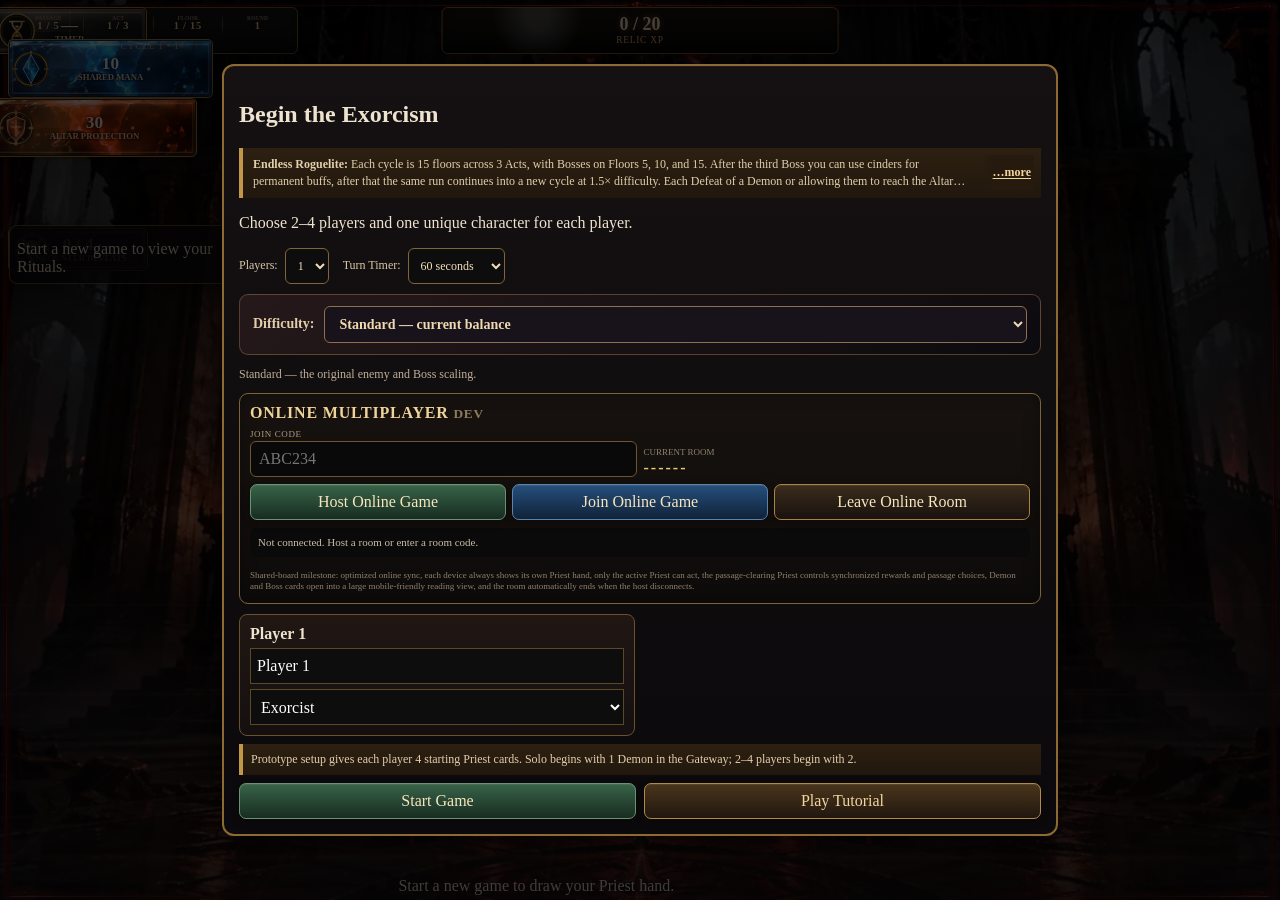
==== commit 38d8f64b: "layout: enable Phase 2 immersive room and third-person priest" ====
--- a/index.html
+++ b/index.html
@@ -152,6 +152,7 @@
 <link rel="stylesheet" href="./src/styles/altar-gothic.css?v=clean141">
 <link rel="stylesheet" href="./src/styles/defeat-counter-gothic.css?v=clean134">
 <link rel="stylesheet" href="./src/styles/layout-phase1.css?v=phase1-2">
+<link rel="stylesheet" href="./src/styles/layout-phase2.css?v=phase2-1">
 </head>
 <body>
 <div id="gameStatusToast" class="gameStatusToast hidden" role="status" aria-live="polite"></div>
@@ -770,5 +771,6 @@
 <script src="./src/js/90-aspect-ratio.js?v=clean87"></script>
 <script src="./src/js/92-active-relics.js?v=clean119"></script>
 <script src="./src/js/95-layout-phase1.js?v=phase1-2"></script>
+<script src="./src/js/96-layout-phase2.js?v=phase2-1"></script>
 </body>
 </html>
--- a/src/styles/layout-phase2.css
+++ b/src/styles/layout-phase2.css
@@ -0,0 +1,348 @@
+/* Sanctum Layout Redesign — Phase 2.
+ * A third-person silhouette, perspective floor, and enemy staging drawn around
+ * the live Phase 1 room elements. No source card art or mechanics are replaced. */
+.app.layoutPhase2{
+  --layout-priest-accent:#c9a370;
+}
+.app.layoutPhase2 #layoutBattlefieldAtmosphere{
+  position:absolute;inset:0;z-index:2;overflow:hidden;
+  pointer-events:none;isolation:isolate;
+}
+.app.layoutPhase2 .layoutDepthHaze{
+  position:absolute;inset:0;
+  background:
+    radial-gradient(ellipse 45% 46% at 50% 47%,rgba(134,106,68,.16),transparent 85%),
+    radial-gradient(ellipse 45% 55% at 48% 100%,rgba(3,5,9,.15),rgba(0,0,0,0) 85%),
+    linear-gradient(180deg,rgba(2,3,8,.30) 0,transparent 35%,rgba(3,3,9,.46) 100%);
+  opacity:.9;
+}
+.app.layoutPhase2 .layoutGroundPlane{
+  position:absolute;left:-28%;right:-28%;bottom:-44%;height:83%;
+  transform:perspective(450px) rotateX(61deg);
+  transform-origin:top center;
+  border-top:1px solid rgba(204,161,94,.24);
+  background:
+    linear-gradient(90deg,transparent 0 49.85%,rgba(224,190,127,.12) 50%,transparent 50.15%),
+    repeating-linear-gradient(90deg,transparent 0 117px,rgba(177,134,87,.09) 118px,transparent 120px),
+    repeating-linear-gradient(180deg,transparent 0 92px,rgba(189,144,90,.13) 93px,transparent 95px),
+    radial-gradient(ellipse at center,rgba(112,74,58,.24),transparent 58%);
+  mask-image:linear-gradient(transparent 0%,black 20%,black 73%,transparent 100%);
+  -webkit-mask-image:linear-gradient(transparent 0%,black 20%,black 73%,transparent 100%);
+  opacity:.78;
+}
+.app.layoutPhase2 .layoutGroundSigil{
+  position:absolute;left:50%;bottom:16%;width:clamp(165px,26vw,350px);
+  height:clamp(45px,8vh,90px);transform:translateX(-50%);
+  border:2px solid rgba(178,130,79,.15);border-radius:50%;
+  background:radial-gradient(ellipse,rgba(199,121,65,.09) 3%,transparent 68%);
+  box-shadow:0 0 29px rgba(185,108,60,.13),inset 0 0 18px rgba(162,88,58,.11);
+}
+/* The game-owned room is still in the DOM and fully handles all inputs. */
+body > .app.layoutPhase2 > #boardSection.board > .room.is-focused{
+  padding:clamp(195px,24vh,230px) clamp(184px,20vw,280px) clamp(270px,32vh,365px)!important;
+}
+.app.layoutPhase2 #boardSection .room > h3{
+  display:none!important;
+}
+.app.layoutPhase2 #boardSection .roomMeta{
+  position:relative!important;z-index:8!important;
+  margin:0 auto 6px!important;max-height:35px!important;
+  overflow:visible!important;
+}
+.app.layoutPhase2 #boardSection .demons{
+  position:relative!important;z-index:5!important;
+  display:flex!important;flex-wrap:wrap!important;
+  justify-content:center!important;align-content:center!important;
+  align-items:flex-end!important;
+  width:100%!important;max-width:950px!important;min-height:112px!important;
+  max-height:100%!important;padding:7px 12px 13px!important;
+  margin:0 auto!important;overflow:auto!important;
+  gap:clamp(6px,1.3vw,19px)!important;
+  perspective:750px;
+}
+.app.layoutPhase2 #boardSection .demons > .demon{
+  position:relative!important;isolation:isolate!important;
+  display:flex!important;flex-direction:column!important;
+  flex:0 1 clamp(112px,11vw,171px)!important;
+  width:clamp(112px,11vw,171px)!important;
+  max-width:174px!important;min-width:0!important;
+  min-height:0!important;height:auto!important;
+  max-height:none!important;
+  padding:5px!important;
+  background:linear-gradient(180deg,rgba(25,17,25,.40),rgba(8,8,13,.94))!important;
+  border:1px solid rgba(155,100,74,.75)!important;
+  border-radius:11px 11px 7px 7px!important;
+  box-shadow:inset 0 0 17px rgba(0,0,0,.8),0 18px 17px -14px rgba(0,0,0,.98),
+    0 6px 22px rgba(12,2,7,.45)!important;
+  transform:none!important;
+  transition:border-color .15s,box-shadow .15s!important;
+  overflow:hidden!important;cursor:pointer!important;
+}
+.app.layoutPhase2 #boardSection .demons > .demon:hover,
+.app.layoutPhase2 #boardSection .demons > .demon:focus-within{
+  border-color:#f0ca80!important;
+  box-shadow:0 0 13px rgba(221,152,68,.32),0 15px 22px rgba(0,0,0,.7)!important;
+}
+.app.layoutPhase2 #boardSection .demons > .demon.selected{
+  outline:2px solid #f6d58c!important;outline-offset:2px!important;
+}
+.app.layoutPhase2 #boardSection .demons > .demon.greater{
+  border-color:#c39150!important;
+}
+.app.layoutPhase2 #boardSection .demons > .demon.ultra{
+  box-shadow:0 0 17px rgba(164,54,62,.46),0 12px 18px rgba(0,0,0,.8)!important;
+}
+.app.layoutPhase2 #boardSection .demon .demonArtWrap{
+  position:relative!important;flex:0 0 auto!important;
+  width:100%!important;height:clamp(89px,14vh,165px)!important;
+  min-height:0!important;margin:0!important;
+  background:radial-gradient(ellipse at center,rgba(91,40,35,.21),rgba(3,5,9,.9))!important;
+  border:1px solid rgba(188,126,79,.5)!important;border-radius:8px 8px 3px 3px!important;
+  overflow:hidden!important;box-shadow:inset 0 0 22px rgba(0,0,0,.55)!important;
+}
+.app.layoutPhase2 #boardSection .demon .demonArt{
+  display:block!important;position:relative!important;
+  width:100%!important;height:100%!important;min-height:0!important;
+  margin:0!important;transform:none!important;
+  object-fit:contain!important;object-position:center center!important;
+  filter:saturate(.94) contrast(1.08)!important;
+}
+.app.layoutPhase2 #boardSection .demon .demonBody{
+  position:relative!important;display:flex!important;flex-direction:column!important;
+  width:100%!important;min-width:0!important;gap:3px!important;
+  padding:5px 2px 1px!important;
+  background:linear-gradient(180deg,rgba(12,10,16,.76),rgba(4,5,10,.93))!important;
+}
+.app.layoutPhase2 #boardSection .demon .name{
+  width:100%!important;color:#f0d5ab!important;
+  font-size:clamp(9px,.85vw,12px)!important;line-height:1.13!important;
+  white-space:normal!important;overflow-wrap:break-word!important;
+  text-shadow:0 1px 3px black!important;text-align:center!important;
+}
+.app.layoutPhase2 #boardSection .demon .demonStats{
+  display:flex!important;justify-content:center!important;align-items:center!important;
+  flex-wrap:wrap!important;gap:3px!important;margin:0!important;
+  overflow:visible!important;
+}
+.app.layoutPhase2 #boardSection .demon .demonStats > span{
+  display:inline-flex!important;align-items:center!important;justify-content:center!important;
+  gap:2px!important;min-height:18px!important;padding:2px 4px!important;
+  font-size:10px!important;line-height:1!important;
+  border:1px solid rgba(170,125,80,.46)!important;border-radius:4px!important;
+  background:rgba(4,6,10,.86)!important;
+}
+.app.layoutPhase2 #boardSection .demon .demonStats .statLabel,
+.app.layoutPhase2 #boardSection .demon .demonStats .statValue{
+  display:inline!important;font-size:inherit!important;line-height:inherit!important;
+}
+.app.layoutPhase2 #boardSection .demon .familyTag,
+.app.layoutPhase2 #boardSection .demon .abilityText{
+  display:none!important; /* Full enemy abilities remain in the clickable card reader. */
+}
+.app.layoutPhase2 #boardSection .mpDemonTapTarget{
+  cursor:pointer!important;z-index:16!important;
+}
+.app.layoutPhase2 #boardSection .mpDemonTapTarget:focus-visible{
+  outline:3px solid #f0d391!important;outline-offset:-2px!important;
+}
+.app.layoutPhase2 #boardSection .room .demons:empty::before{
+  content:'THE ROOM LIES SILENT';display:block;align-self:center;
+  padding:11px 19px;border:1px solid rgba(187,145,86,.33);
+  border-radius:6px;background:rgba(8,10,16,.62);
+  color:#cfb58b;font:700 12px Georgia,serif;letter-spacing:.19em;
+  text-shadow:0 2px 4px #000;
+}
+/* Boss gets its own larger, legible figure without changing the boss click target. */
+.app.layoutPhase2 #boardSection #bossArea{
+  position:relative!important;z-index:6!important;
+  width:100%!important;max-width:700px!important;max-height:100%!important;
+  display:flex!important;justify-content:center!important;align-items:flex-start!important;
+  padding:5px!important;overflow:auto!important;
+}
+.app.layoutPhase2 #boardSection #bossArea .bossCard{
+  position:relative!important;width:clamp(220px,33vw,420px)!important;
+  max-width:100%!important;height:auto!important;min-height:0!important;
+  background:linear-gradient(180deg,rgba(35,13,17,.40),rgba(13,7,9,.9))!important;
+  border:2px solid rgba(175,89,65,.74)!important;border-radius:11px!important;
+  box-shadow:0 14px 30px #000b,0 0 32px rgba(165,37,49,.17)!important;
+  padding:8px!important;pointer-events:auto!important;
+}
+.app.layoutPhase2 #boardSection #bossArea .bossArt{
+  display:block!important;width:100%!important;height:clamp(150px,22vh,285px)!important;
+  object-fit:contain!important;object-position:center center!important;
+  border-radius:6px!important;background:rgba(3,4,7,.62)!important;
+}
+.app.layoutPhase2 #boardSection #bossArea .bossName{
+  text-align:center!important;color:#f2d1b5!important;
+  font-size:clamp(13px,1.4vw,18px)!important;
+}
+.app.layoutPhase2 #boardSection #bossArea .bossStatLine{
+  display:flex!important;flex-wrap:wrap!important;justify-content:center!important;
+}
+.app.layoutPhase2 #boardSection #bossArea .bossAbilityMini{
+  display:none!important; /* Original tap-for-detail reader stays authoritative. */
+}
+/* Camera-facing scene widgets */
+.app.layoutPhase2 #layoutEncounterLabel{
+  position:absolute;top:163px;left:50%;transform:translateX(-50%);
+  display:flex;flex-direction:column;align-items:center;justify-content:center;
+  width:max-content;max-width:min(460px,50vw);gap:1px;
+  z-index:13;pointer-events:none;text-align:center;
+  color:#ead5aa;text-shadow:0 2px 5px #000,0 0 17px #000;
+}
+.app.layoutPhase2 .layoutEncounterEyebrow{
+  font:700 8px Georgia,serif;letter-spacing:.23em;color:#aa9274;
+}
+.app.layoutPhase2 #layoutEncounterTitle{
+  font:700 clamp(12px,1.2vw,18px) Georgia,serif;letter-spacing:.18em;
+}
+.app.layoutPhase2 #layoutEncounterSubtitle{
+  font:normal 10px Georgia,serif;letter-spacing:.07em;color:#c4b09a;
+}
+/* Back-facing priest actor, located between the enemies and action cards. */
+.app.layoutPhase2 #layoutThirdPersonActor{
+  position:absolute;z-index:12;left:44%;bottom:clamp(235px,29vh,305px);
+  transform:translateX(-50%);width:clamp(160px,18vw,240px);
+  height:clamp(225px,37vh,365px);
+  isolation:isolate;pointer-events:none;
+  --layout-priest-accent:#c9a370;
+}
+.app.layoutPhase2 .layoutActorAura{
+  position:absolute;inset:12% 1% 0%;z-index:0;
+  background:radial-gradient(ellipse at 50% 56%,var(--layout-priest-accent),transparent 64%);
+  opacity:.2;filter:blur(18px);
+  animation:layoutBreath 4.2s ease-in-out infinite alternate;
+}
+.app.layoutPhase2 .layoutActorFigure{
+  position:absolute;inset:0;width:100%;height:100%;z-index:1;
+  overflow:visible;filter:drop-shadow(2px 9px 11px rgba(0,0,0,.92));
+  transform-origin:center 85%;
+  animation:layoutActorBreathe 4s ease-in-out infinite alternate;
+}
+.app.layoutPhase2 .layoutSpellGlow{
+  animation:layoutSpellFlicker 3s ease-in-out infinite alternate;
+}
+.app.layoutPhase2 .layoutActorIdentity{
+  position:absolute;z-index:3;bottom:-9px;left:50%;transform:translateX(-50%);
+  display:flex;align-items:center;gap:7px;width:max-content;max-width:235px;
+  padding:4px 11px 4px 4px;
+  border:1px solid rgba(188,145,94,.6);border-radius:25px;
+  background:linear-gradient(90deg,rgba(29,21,25,.95),rgba(7,8,14,.95));
+  box-shadow:0 3px 15px rgba(0,0,0,.67);color:#f2dcad;
+  text-shadow:0 1px 3px #000;
+}
+.app.layoutPhase2 .layoutActorIdentity img{
+  width:30px;height:30px;flex:0 0 30px;border-radius:50%;
+  object-fit:cover;object-position:center 22%;
+  border:1px solid var(--layout-priest-accent);background:#1b1821;
+}
+.app.layoutPhase2 .layoutActorIdentity span{
+  display:flex;flex-direction:column;min-width:0;max-width:180px;
+}
+.app.layoutPhase2 .layoutActorIdentity strong{
+  display:block;font:bold 10px Georgia,serif;letter-spacing:.09em;
+  overflow:hidden;text-overflow:ellipsis;white-space:nowrap;
+}
+.app.layoutPhase2 .layoutActorIdentity small{
+  display:block;font:9px Georgia,serif;color:#b7a493;
+  overflow:hidden;text-overflow:ellipsis;white-space:nowrap;
+}
+.app.layoutPhase2 #layoutThirdPersonActor.layoutActorWaiting{opacity:.4;}
+@keyframes layoutActorBreathe{from{transform:translateY(0) rotate(-.6deg)}to{transform:translateY(-4px) rotate(.6deg)}}
+@keyframes layoutBreath{from{opacity:.11}to{opacity:.26}}
+@keyframes layoutSpellFlicker{from{opacity:.62}to{opacity:1}}
+/* Room UI remains foreground and priest/demon art is never blurred or rescaled
+ * via page-level filters: only pure CSS atmosphere is softened. */
+@media (orientation:landscape) and (max-height:520px) and (max-width:1000px){
+  body > .app.layoutPhase2 > #boardSection.board > .room.is-focused{
+    padding:98px clamp(117px,17vw,170px) clamp(98px,28vh,135px)!important;
+  }
+  .app.layoutPhase2 #layoutEncounterLabel{
+    top:77px;max-width:55vw;gap:0;
+  }
+  .app.layoutPhase2 .layoutEncounterEyebrow{display:none;}
+  .app.layoutPhase2 #layoutEncounterTitle{font-size:10px;line-height:1;}
+  .app.layoutPhase2 #layoutEncounterSubtitle{font-size:8px;line-height:1.15;}
+  .app.layoutPhase2 #boardSection .roomMeta{
+    margin:0 auto 2px!important;max-height:23px!important;
+  }
+  .app.layoutPhase2 #boardSection .demons{
+    gap:3px!important;padding:2px 3px!important;
+    min-height:0!important;align-content:flex-start!important;align-items:flex-start!important;
+  }
+  .app.layoutPhase2 #boardSection .demons > .demon{
+    flex:0 1 clamp(66px,9vw,88px)!important;width:clamp(66px,9vw,88px)!important;
+    max-width:88px!important;height:auto!important;min-height:0!important;
+    max-height:128px!important;overflow:hidden!important;
+    padding:3px!important;border-radius:6px!important;
+  }
+  .app.layoutPhase2 #boardSection .demon .demonArtWrap{
+    height:clamp(43px,15vh,66px)!important;min-height:0!important;
+  }
+  .app.layoutPhase2 #boardSection .demon .name{
+    font-size:7px!important;line-height:1.1!important;
+  }
+  .app.layoutPhase2 #boardSection .demon .demonBody{
+    padding:2px 1px!important;gap:2px!important;
+  }
+  .app.layoutPhase2 #boardSection .demon .demonStats{
+    display:flex!important;gap:1px!important;
+  }
+  .app.layoutPhase2 #boardSection .demon .demonStats > span{
+    min-height:14px!important;font-size:7px!important;
+    padding:1px 2px!important;border-radius:3px!important;
+  }
+  .app.layoutPhase2 #boardSection .demon .demonStats .statLabel,
+  .app.layoutPhase2 #boardSection .demon .demonStats .statValue{
+    font-size:7px!important;
+  }
+  .app.layoutPhase2 #boardSection #bossArea .bossCard{
+    width:min(210px,52vw)!important;padding:4px!important;
+  }
+  .app.layoutPhase2 #boardSection #bossArea .bossArt{
+    height:clamp(78px,26vh,120px)!important;
+  }
+  .app.layoutPhase2 #boardSection #bossArea .bossName{font-size:10px!important;}
+  .app.layoutPhase2 #layoutThirdPersonActor{
+    left:46%;bottom:clamp(93px,28vh,141px);
+    width:clamp(92px,15vw,140px);
+    height:clamp(118px,38vh,178px);
+    opacity:.83;
+  }
+  .app.layoutPhase2 .layoutActorIdentity{
+    bottom:-5px;padding:2px 5px 2px 2px;gap:4px;
+    max-width:135px;min-width:0;
+  }
+  .app.layoutPhase2 .layoutActorIdentity img{
+    width:19px;height:19px;flex-basis:19px;
+  }
+  .app.layoutPhase2 .layoutActorIdentity strong{
+    font-size:7px;max-width:105px;
+  }
+  .app.layoutPhase2 .layoutActorIdentity small{
+    font-size:6.5px;max-width:105px;
+  }
+  .app.layoutPhase2 .layoutGroundPlane{bottom:-54%;height:83%;}
+  .app.layoutPhase2 .layoutGroundSigil{bottom:17%;height:40px;width:150px;}
+}
+@media(orientation:portrait){
+  body > .app.layoutPhase2 > #boardSection.board > .room.is-focused{
+    padding:145px 12px 46vh!important;
+  }
+  .app.layoutPhase2 #layoutEncounterLabel{top:112px;max-width:90vw;}
+  .app.layoutPhase2 #layoutEncounterSubtitle{font-size:9px;}
+  .app.layoutPhase2 #layoutThirdPersonActor{
+    left:50%;bottom:34%;width:min(200px,35vw);height:min(275px,29vh);opacity:.86;
+  }
+  .app.layoutPhase2 #boardSection .demons > .demon{
+    flex-basis:clamp(95px,28vw,150px)!important;width:clamp(95px,28vw,150px)!important;
+  }
+  .app.layoutPhase2 #boardSection .demon .demonArtWrap{
+    height:clamp(86px,13vh,145px)!important;
+  }
+}
+@media(prefers-reduced-motion:reduce){
+  .app.layoutPhase2 .layoutActorFigure,
+  .app.layoutPhase2 .layoutActorAura,
+  .app.layoutPhase2 .layoutSpellGlow{animation:none!important;}
+}
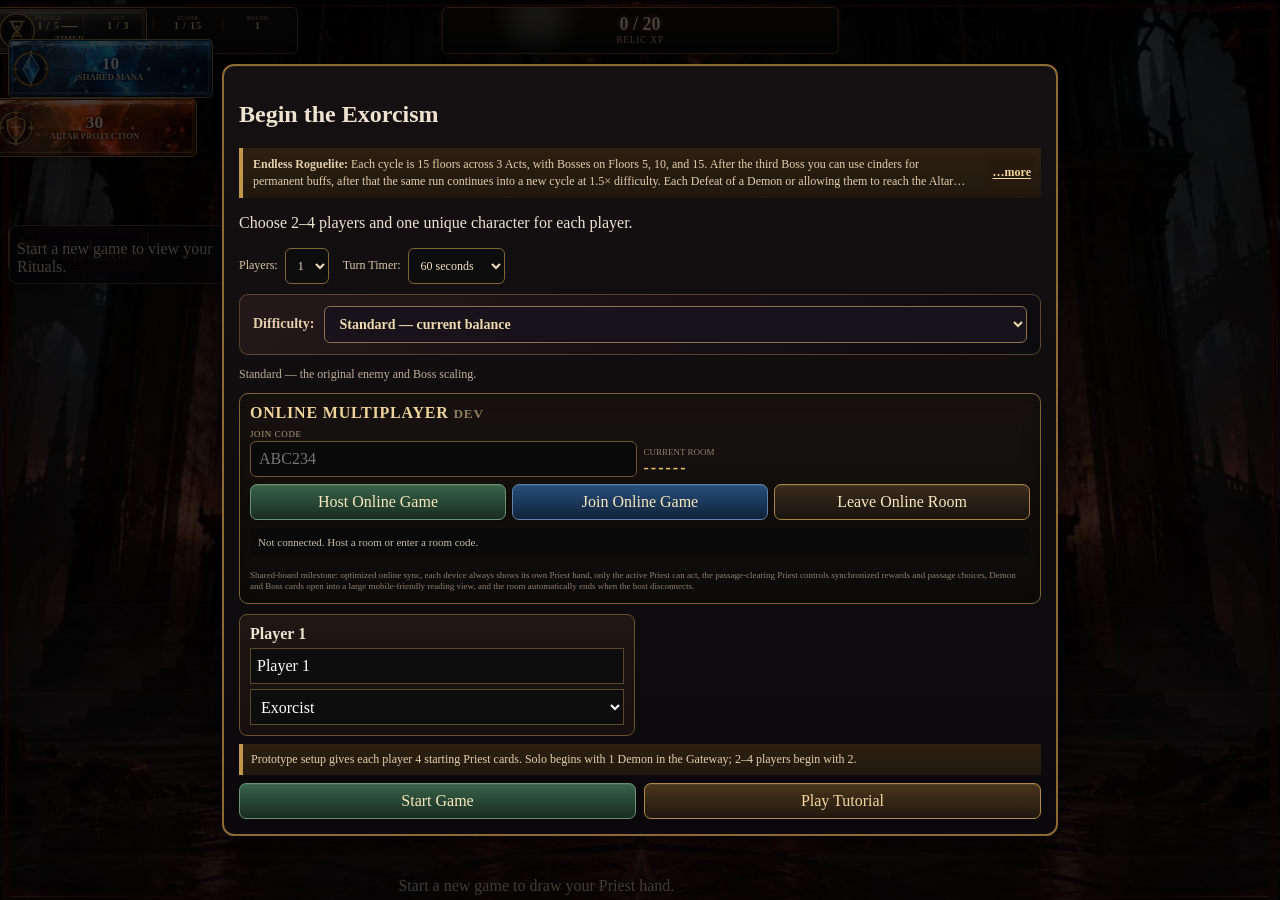
==== commit 7ebcaa83: "layout: refresh Phase 2 character and encounter presentation assets" ====
--- a/index.html
+++ b/index.html
@@ -152,7 +152,7 @@
 <link rel="stylesheet" href="./src/styles/altar-gothic.css?v=clean141">
 <link rel="stylesheet" href="./src/styles/defeat-counter-gothic.css?v=clean134">
 <link rel="stylesheet" href="./src/styles/layout-phase1.css?v=phase1-2">
-<link rel="stylesheet" href="./src/styles/layout-phase2.css?v=phase2-1">
+<link rel="stylesheet" href="./src/styles/layout-phase2.css?v=phase2-2">
 </head>
 <body>
 <div id="gameStatusToast" class="gameStatusToast hidden" role="status" aria-live="polite"></div>
@@ -771,6 +771,6 @@
 <script src="./src/js/90-aspect-ratio.js?v=clean87"></script>
 <script src="./src/js/92-active-relics.js?v=clean119"></script>
 <script src="./src/js/95-layout-phase1.js?v=phase1-2"></script>
-<script src="./src/js/96-layout-phase2.js?v=phase2-1"></script>
+<script src="./src/js/96-layout-phase2.js?v=phase2-2"></script>
 </body>
 </html>
--- a/src/styles/layout-phase2.css
+++ b/src/styles/layout-phase2.css
@@ -223,7 +223,7 @@
   animation:layoutSpellFlicker 3s ease-in-out infinite alternate;
 }
 .app.layoutPhase2 .layoutActorIdentity{
-  position:absolute;z-index:3;bottom:-9px;left:50%;transform:translateX(-50%);
+  position:absolute;z-index:3;top:-14px;bottom:auto;left:50%;transform:translateX(-50%);
   display:flex;align-items:center;gap:7px;width:max-content;max-width:235px;
   padding:4px 11px 4px 4px;
   border:1px solid rgba(188,145,94,.6);border-radius:25px;
@@ -310,7 +310,7 @@
     opacity:.83;
   }
   .app.layoutPhase2 .layoutActorIdentity{
-    bottom:-5px;padding:2px 5px 2px 2px;gap:4px;
+    top:-4px;bottom:auto;padding:2px 5px 2px 2px;gap:4px;
     max-width:135px;min-width:0;
   }
   .app.layoutPhase2 .layoutActorIdentity img{
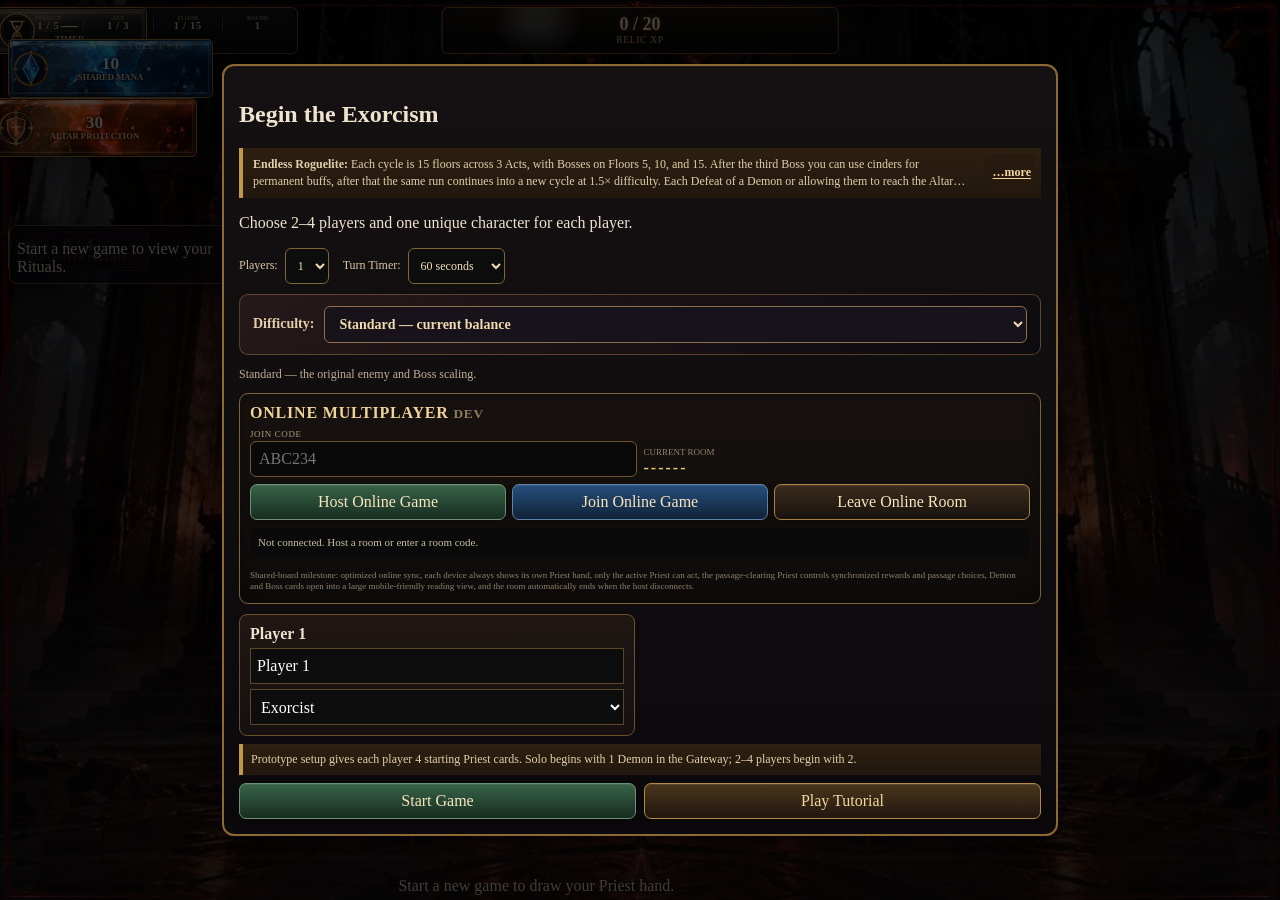
==== commit 95923f20: "layout: activate discoverable Ritual progression on layout branch" ====
--- a/index.html
+++ b/index.html
@@ -153,6 +153,7 @@
 <link rel="stylesheet" href="./src/styles/defeat-counter-gothic.css?v=clean134">
 <link rel="stylesheet" href="./src/styles/layout-phase1.css?v=phase1-2">
 <link rel="stylesheet" href="./src/styles/layout-phase2.css?v=phase2-2">
+<link rel="stylesheet" href="./src/styles/layout-phase3.css?v=phase3-1">
 </head>
 <body>
 <div id="gameStatusToast" class="gameStatusToast hidden" role="status" aria-live="polite"></div>
@@ -772,5 +773,6 @@
 <script src="./src/js/92-active-relics.js?v=clean119"></script>
 <script src="./src/js/95-layout-phase1.js?v=phase1-2"></script>
 <script src="./src/js/96-layout-phase2.js?v=phase2-2"></script>
+<script src="./src/js/97-layout-phase3.js?v=phase3-1"></script>
 </body>
 </html>
--- a/src/styles/layout-phase3.css
+++ b/src/styles/layout-phase3.css
@@ -0,0 +1,63 @@
+/* Phase 3 — discoverable Rituals (layout-redesign ONLY).
+   The three class Ritual definitions and their existing blood/roll logic stay
+   untouched. This layer hides unavailable ritual cards, not their data. */
+.app.layoutPhase3 #ritualPanel .rituals > .ritual[hidden]{
+  display:none!important;
+  visibility:hidden!important;
+  pointer-events:none!important;
+}
+.app.layoutPhase3 #ritualPanel .ritualMain .layoutRitualProgress{
+  width:100%;
+  box-sizing:border-box;
+  display:block;
+  margin:4px 0 8px;
+  padding:7px 9px;
+  border:1px solid rgba(182,139,78,.57);
+  border-radius:7px;
+  background:
+    linear-gradient(90deg,rgba(29,20,17,.9),rgba(13,11,21,.9));
+  box-shadow:inset 0 1px 7px rgba(211,151,86,.09);
+  color:#e8c99b;
+  font:700 clamp(9px,.75vw,11px)/1.35 Georgia,serif;
+  letter-spacing:.04em;
+  text-align:center;
+  white-space:normal;
+  overflow-wrap:anywhere;
+}
+.app.layoutPhase3 #ritualPanel .rituals{
+  align-content:start!important;
+  grid-auto-rows:minmax(0,auto)!important;
+}
+.app.layoutPhase3 #ritualPanel .rituals > .ritual:not([hidden]){
+  position:relative!important;
+  border-color:rgba(186,128,77,.85)!important;
+  background:
+    radial-gradient(ellipse at 50% 0,rgba(101,62,39,.23),transparent 70%),
+    linear-gradient(180deg,rgba(35,19,22,.97),rgba(17,12,19,.97))!important;
+  box-shadow:inset 0 1px 5px rgba(219,180,104,.11),
+    0 3px 8px rgba(0,0,0,.5)!important;
+}
+.app.layoutPhase3 #ritualPanel .rituals > .ritual:not([hidden]) > b{
+  color:#eed3a5!important;
+  text-shadow:0 1px 4px rgba(0,0,0,.72)!important;
+}
+@media (orientation:landscape) and (max-height:520px) and (max-width:1000px){
+  .app.layoutPhase3 #ritualPanel .ritualMain .layoutRitualProgress{
+    margin:2px 0 4px!important;
+    padding:3px 4px!important;
+    font-size:8px!important;
+    line-height:1.2!important;
+    letter-spacing:0!important;
+    border-radius:4px!important;
+  }
+  .app.layoutPhase3 #ritualPanel .rituals{
+    gap:3px!important;
+  }
+}
+@media (orientation:portrait){
+  .app.layoutPhase3 #ritualPanel .ritualMain .layoutRitualProgress{
+    padding:4px 6px!important;
+    margin:3px 0 5px!important;
+    font-size:10px!important;
+  }
+}
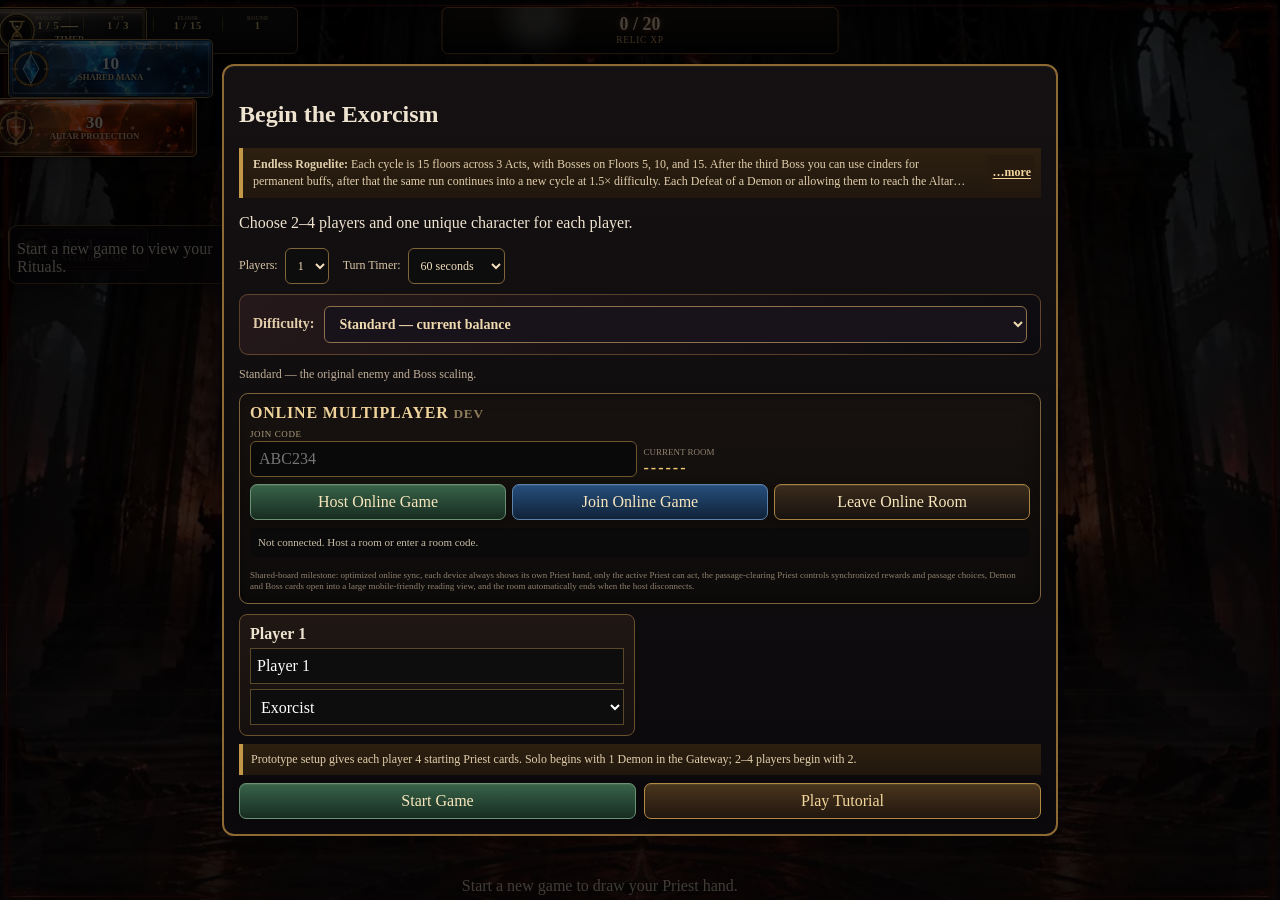
==== commit 47b3ee40: "layout: activate Phase 5 responsive shell and bust iPhone script cache" ====
--- a/index.html
+++ b/index.html
@@ -154,6 +154,8 @@
 <link rel="stylesheet" href="./src/styles/layout-phase1.css?v=phase1-2">
 <link rel="stylesheet" href="./src/styles/layout-phase2.css?v=phase2-2">
 <link rel="stylesheet" href="./src/styles/layout-phase3.css?v=phase3-1">
+<link rel="stylesheet" href="./src/styles/layout-phase4.css?v=phase4-1">
+<link rel="stylesheet" href="./src/styles/layout-phase5.css?v=phase5-1">
 </head>
 <body>
 <div id="gameStatusToast" class="gameStatusToast hidden" role="status" aria-live="polite"></div>
@@ -760,7 +762,7 @@
 <script src="./src/js/30-roguelite.js?v=clean99"></script>
 <script src="./src/js/35-difficulty.js?v=clean70"></script>
 <script src="./src/js/40-priest-ui.js?v=clean105"></script>
-<script src="./src/js/50-mobile.js?v=clean23"></script>
+<script src="./src/js/50-mobile.js?v=layout-phase5-1"></script>
 <script src="./src/js/60-multiplayer.js?v=clean99"></script>
 <script src="./src/js/70-multiplayer-patches.js?v=clean40"></script>
 <script src="./src/js/80-wards.js?v=clean83"></script>
@@ -774,5 +776,7 @@
 <script src="./src/js/95-layout-phase1.js?v=phase1-2"></script>
 <script src="./src/js/96-layout-phase2.js?v=phase2-2"></script>
 <script src="./src/js/97-layout-phase3.js?v=phase3-1"></script>
+<script src="./src/js/98-layout-phase4.js?v=phase4-1"></script>
+<script src="./src/js/99-layout-phase5.js?v=phase5-1"></script>
 </body>
 </html>
--- a/src/styles/layout-phase4.css
+++ b/src/styles/layout-phase4.css
@@ -0,0 +1,340 @@
+/* Sanctum Phase 4 — physical passage presentation. All route interactions
+ * remain on the ORIGINAL rogueChoice buttons, including multiplayer ownership. */
+.app.layoutPhase4 #layoutPassagePlaque{
+  position:absolute;z-index:13;top:157px;right:max(12px,env(safe-area-inset-right));
+  width:clamp(155px,17vw,245px);max-width:22vw;
+  min-height:43px;padding:7px 12px;
+  display:flex;flex-direction:column;align-items:center;justify-content:center;gap:3px;
+  border:1px solid rgba(160,113,65,.58);border-radius:7px;
+  background:linear-gradient(105deg,rgba(11,9,12,.83),rgba(40,22,24,.72),rgba(11,9,12,.85));
+  box-shadow:0 6px 18px #0009,inset 0 0 13px rgba(175,107,63,.12);
+  text-align:center;pointer-events:none;color:#f2d7aa;text-shadow:0 1px 3px #000;
+}
+.app.layoutPhase4 #layoutPassagePlaque[hidden]{display:none!important;}
+.app.layoutPhase4 #layoutPassagePlaque small{
+  font:700 9px Georgia,serif;letter-spacing:.12em;color:#b8a083;
+  line-height:1.25;
+}
+.app.layoutPhase4 #layoutPassagePlaque strong{
+  font:700 clamp(10px,.92vw,13px) Georgia,serif;
+  letter-spacing:.08em;line-height:1.2;
+}
+/* Each route creates a different chamber mood, WITHOUT swapping art or
+ * changing the original Gateway/Hall/Chapel/Crypt/Boss game locations. */
+.app.layoutPhase4[data-layout-node="elite"] .layoutDepthHaze{
+  background:
+   radial-gradient(ellipse 50% 66% at 51% 28%,rgba(177,117,44,.22),transparent 78%),
+   linear-gradient(180deg,rgba(12,6,4,.14),transparent 43%,rgba(26,12,7,.51));
+}
+.app.layoutPhase4[data-layout-node="swarm"] .layoutDepthHaze{
+  background:
+    radial-gradient(ellipse 75% 58% at 47% 44%,rgba(127,35,38,.23),transparent 76%),
+    linear-gradient(180deg,rgba(7,1,3,.12),transparent 37%,rgba(27,2,10,.53));
+}
+.app.layoutPhase4[data-layout-node="sanctuary"] .layoutDepthHaze{
+  background:
+    radial-gradient(ellipse 53% 62% at 52% 37%,rgba(141,166,170,.21),transparent 75%),
+    linear-gradient(180deg,rgba(1,9,15,.1),transparent 45%,rgba(10,25,30,.41));
+}
+.app.layoutPhase4[data-layout-node="boss"] .layoutDepthHaze{
+  background:
+    radial-gradient(ellipse 65% 60% at 50% 35%,rgba(181,26,27,.28),transparent 78%),
+    linear-gradient(180deg,rgba(19,1,3,.24),transparent 35%,rgba(25,1,4,.54));
+}
+/* Route selection becomes a set of Gothic doorways. The existing action
+ * buttons, content, indices, disabled flags and onclick remain untouched. */
+#rogueChoiceModal.layoutDoorChoice{
+  background:
+    radial-gradient(ellipse at 50% 40%,rgba(9,8,15,.28),rgba(0,0,0,.63) 72%)!important;
+  backdrop-filter:none!important;
+}
+#rogueChoiceModal.layoutDoorChoice .rogueModalBox{
+  width:min(1040px,96vw)!important;max-height:94dvh!important;
+  border:1px solid rgba(164,120,69,.76)!important;
+  padding:clamp(12px,2.5vw,24px)!important;
+  background:
+    radial-gradient(ellipse at 50% 0,rgba(93,55,31,.42),transparent 60%),
+    linear-gradient(180deg,rgba(16,12,17,.94),rgba(7,8,13,.96))!important;
+  box-shadow:0 14px 70px #000,inset 0 1px 28px rgba(192,121,69,.12)!important;
+}
+#rogueChoiceModal.layoutDoorChoice .rogueEyebrow{
+  text-align:center!important;color:#d0af80!important;
+  letter-spacing:.19em!important;
+}
+#rogueChoiceModal.layoutDoorChoice #rogueChoiceTitle{
+  text-align:center!important;font:700 clamp(21px,2.3vw,34px) Georgia,serif!important;
+  color:#f1d4a2!important;letter-spacing:.13em!important;
+  text-shadow:0 3px 12px #000!important;margin:4px 0!important;
+}
+#rogueChoiceModal.layoutDoorChoice #rogueChoiceText{
+  text-align:center!important;
+  max-width:720px!important;margin:2px auto 16px!important;
+  font-size:12px!important;line-height:1.45!important;
+}
+#rogueChoiceModal.layoutDoorChoice #rogueChoiceGrid{
+  display:grid!important;
+  grid-template-columns:repeat(auto-fit,minmax(min(100%,220px),1fr))!important;
+  justify-content:center!important;
+  gap:clamp(8px,1.5vw,18px)!important;
+  align-items:stretch!important;
+}
+#rogueChoiceModal.layoutDoorChoice .rogueChoice{
+  display:flex!important;flex-direction:column!important;
+  align-items:center!important;justify-content:flex-start!important;
+  width:100%!important;min-width:0!important;min-height:305px!important;
+  border:1px solid rgba(176,119,66,.63)!important;
+  border-radius:9px!important;
+  background:linear-gradient(180deg,rgba(48,32,28,.89),rgba(14,12,18,.99))!important;
+  padding:13px 11px 12px!important;
+  overflow:hidden!important;
+  text-align:center!important;cursor:pointer!important;
+  box-shadow:0 11px 23px rgba(0,0,0,.63),inset 0 1px 14px rgba(208,137,75,.14)!important;
+  transition:transform .16s,border-color .16s,box-shadow .16s!important;
+}
+#rogueChoiceModal.layoutDoorChoice .rogueChoice:not(:disabled):hover,
+#rogueChoiceModal.layoutDoorChoice .rogueChoice:focus-visible{
+  transform:translateY(-4px)!important;border-color:#f2ce88!important;
+  box-shadow:0 11px 27px #0009,0 0 25px rgba(205,142,73,.2)!important;
+}
+#rogueChoiceModal.layoutDoorChoice .rogueChoice:focus-visible{
+  outline:2px solid #ffdda0!important;outline-offset:2px!important;
+}
+#rogueChoiceModal.layoutDoorChoice .rogueChoice:disabled{
+  opacity:.56!important;cursor:not-allowed!important;
+}
+#rogueChoiceModal.layoutDoorChoice .rogueChoice .nodeIcon{
+  display:none!important;
+}
+#rogueChoiceModal.layoutDoorChoice .rogueChoice .layoutPortalArch{
+  position:relative;isolation:isolate;
+  flex:none;display:block;width:min(165px,78%);
+  height:clamp(117px,19vh,176px);
+  margin:5px auto 13px;
+  background:
+    repeating-linear-gradient(90deg,transparent 0 25px,rgba(5,5,7,.7) 26px,transparent 29px),
+    linear-gradient(145deg,#98816d,#584736 24%,#1e1b20 55%,#806342 80%,#382d2b);
+  clip-path:polygon(0 100%,0 32%,3% 22%,12% 10%,30% 2%,50% 0,70% 2%,88% 10%,97% 22%,100% 32%,100% 100%);
+  box-shadow:inset 0 0 0 3px #6c523a,inset 0 0 16px #000;
+  filter:drop-shadow(0 6px 9px rgba(0,0,0,.8));
+}
+#rogueChoiceModal.layoutDoorChoice .rogueChoice .layoutPortalArch::before{
+  content:"";position:absolute;inset:6px 7px 0;
+  background:linear-gradient(115deg,#33261d,#b4986f 25%,#27242a 52%,#98704c 83%,#161217);
+  clip-path:polygon(0 100%,0 31%,5% 19%,16% 8%,36% 0,64% 0,84% 8%,95% 19%,100% 31%,100% 100%);
+}
+#rogueChoiceModal.layoutDoorChoice .rogueChoice .layoutPortalInner{
+  position:absolute;z-index:1;inset:13px 15px 5px;
+  border-radius:48% 48% 0 0 / 32% 32% 0 0;
+  background:
+    radial-gradient(ellipse at 50% 50%,rgba(198,144,78,.34),transparent 62%),
+    linear-gradient(90deg,rgba(3,3,6,.93),rgba(9,10,18,.41),rgba(2,2,6,.91)),
+    url('../../assets/embedded/c2a344d9-76644.webp') center/cover no-repeat;
+  box-shadow:inset 0 0 18px #000,inset 0 0 0 1px rgba(238,205,160,.31);
+}
+#rogueChoiceModal.layoutDoorChoice .rogueChoice .layoutPortalInner::after{
+  content:"";position:absolute;inset:5px;
+  border-left:1px solid rgba(229,194,137,.37);
+  border-right:1px solid rgba(229,194,137,.3);
+  border-top:1px solid rgba(229,194,137,.2);
+  border-radius:inherit;pointer-events:none;
+}
+#rogueChoiceModal.layoutDoorChoice .rogueChoice .layoutPortalSteps{
+  position:absolute;z-index:2;bottom:0;left:7%;width:86%;height:26%;
+  background:repeating-linear-gradient(180deg,rgba(201,164,110,.25) 0 2px,rgba(15,12,16,.87) 4px 10px);
+  clip-path:polygon(37% 0,63% 0,100% 100%,0 100%);
+  box-shadow:0 0 17px rgba(210,167,100,.26);
+}
+#rogueChoiceModal.layoutDoorChoice .rogueChoice[data-layout-door="elite"] .layoutPortalInner{
+  background:
+    radial-gradient(ellipse at center,rgba(229,158,64,.36),transparent 68%),
+    linear-gradient(90deg,rgba(5,4,8,.76),rgba(37,19,13,.42),rgba(5,4,8,.78)),
+    url('../../assets/embedded/077337c6-106892.webp') center/cover;
+}
+#rogueChoiceModal.layoutDoorChoice .rogueChoice[data-layout-door="swarm"] .layoutPortalInner{
+  background:
+    radial-gradient(ellipse at center,rgba(176,42,53,.37),transparent 75%),
+    linear-gradient(90deg,rgba(7,3,5,.79),rgba(26,10,15,.35),rgba(5,3,7,.8)),
+    url('../../assets/embedded/cd2c7e94-85940.webp') center/cover;
+}
+#rogueChoiceModal.layoutDoorChoice .rogueChoice[data-layout-door="sanctuary"] .layoutPortalInner{
+  background:
+    radial-gradient(ellipse at center,rgba(136,174,192,.42),transparent 75%),
+    linear-gradient(90deg,rgba(5,10,17,.81),rgba(12,29,38,.35),rgba(5,9,15,.78)),
+    url('../../assets/embedded/75b9c42a-109948.webp') center/cover;
+}
+#rogueChoiceModal.layoutDoorChoice .rogueChoice[data-layout-door="boss"] .layoutPortalInner{
+  background:
+    radial-gradient(ellipse at center,rgba(191,34,45,.58),transparent 76%),
+    linear-gradient(90deg,rgba(19,3,5,.79),rgba(39,8,15,.4),rgba(12,4,6,.85)),
+    url('../../assets/embedded/42ae99c1-94260.webp') center/cover;
+}
+#rogueChoiceModal.layoutDoorChoice .rogueChoice h3{
+  font:700 clamp(12px,1.3vw,17px)/1.25 Georgia,serif!important;
+  color:#f2d2a1!important;letter-spacing:.07em!important;
+  margin:0 0 7px!important;
+}
+#rogueChoiceModal.layoutDoorChoice .rogueChoice p{
+  color:#cdbda2!important;font-size:11px!important;
+  line-height:1.35!important;white-space:normal!important;overflow-wrap:anywhere!important;
+}
+#rogueChoiceModal.layoutDoorChoice .rogueChoice .nodeReward{
+  display:block!important;width:100%!important;
+  margin-top:auto!important;padding:9px 0 0!important;
+  color:#e6b87a!important;font-size:9px!important;letter-spacing:.05em!important;
+}
+/* Cinematic bridge while a chosen passage is committed by the original code.
+ * Overlay never receives input and does not hold a route choice or timer. */
+.app.layoutPhase4 #layoutTravelVeil{
+  position:absolute;inset:0;z-index:45;
+  display:block;visibility:hidden;opacity:0;
+  background:radial-gradient(ellipse at center,rgba(4,3,6,.52),rgba(0,0,0,.98) 85%);
+  pointer-events:none!important;overflow:hidden;
+}
+.app.layoutPhase4 #layoutTravelVeil.is-travelling{
+  visibility:visible;
+  animation:layoutPassageVeil 1.03s ease-in-out both;
+}
+.app.layoutPhase4 .layoutTravelHall{
+  position:absolute;inset:0;display:flex;align-items:center;justify-content:center;
+  perspective:550px;
+}
+.app.layoutPhase4 .layoutTravelGate{
+  position:relative;width:clamp(185px,32vw,455px);height:clamp(210px,60vh,600px);
+  transform-origin:center 55%;opacity:.98;
+  background:
+    linear-gradient(90deg,#251c1c 1%,#897354 6%,#302628 15%,transparent 18% 82%,#312529 85%,#8a6b4f 95%,#1f1717 100%);
+  clip-path:polygon(0 100%,0 33%,3% 20%,15% 9%,33% 2%,50% 0,67% 2%,85% 9%,97% 20%,100% 33%,100% 100%);
+  box-shadow:inset 0 0 34px #000;
+}
+.app.layoutPhase4 #layoutTravelVeil.is-travelling .layoutTravelGate{
+  animation:layoutPassageApproach 1.03s cubic-bezier(.28,.6,.6,.98) both;
+}
+.app.layoutPhase4 .layoutTravelGateGlow{
+  position:absolute;inset:22px 17px 0;
+  border-radius:45% 45% 0 0 / 30% 30% 0 0;
+  background:radial-gradient(ellipse at 50% 58%,rgba(238,188,124,.4),rgba(32,22,28,.2) 35%,#030406 76%);
+  box-shadow:inset 0 0 25px #000,0 0 25px rgba(194,125,73,.13);
+}
+.app.layoutPhase4 .layoutTravelAnnouncement{
+  position:absolute;bottom:10%;left:50%;transform:translateX(-50%);
+  width:max-content;max-width:84vw;
+  display:flex;flex-direction:column;align-items:center;gap:7px;
+  color:#f4d9a6;text-shadow:0 2px 6px #000;
+}
+.app.layoutPhase4 .layoutTravelAnnouncement strong{
+  font:700 clamp(14px,2.1vw,27px) Georgia,serif;letter-spacing:.16em;text-align:center;
+}
+.app.layoutPhase4 .layoutTravelAnnouncement span{
+  font:700 clamp(11px,1.25vw,15px) Georgia,serif;letter-spacing:.07em;
+  color:#d9bc91;text-align:center;
+}
+.app.layoutPhase4.layoutWalking #layoutThirdPersonActor{
+  animation:layoutPriestWalking .87s ease-in forwards;
+}
+.app.layoutPhase4.layoutWalking #layoutBattlefieldAtmosphere{
+  animation:layoutCameraApproach .89s ease-in forwards;
+}
+@keyframes layoutPassageVeil{
+  0%{opacity:0}18%{opacity:.62}39%,79%{opacity:1}100%{opacity:0}
+}
+@keyframes layoutPassageApproach{
+  0%{transform:translateY(10%) scale(.43);opacity:.15}
+  35%{transform:translateY(2%) scale(.86);opacity:1}
+  100%{transform:translateY(0) scale(3.2);opacity:1}
+}
+@keyframes layoutPriestWalking{
+  0%{transform:translateX(-50%) translateY(0) scale(1)}
+  50%{transform:translateX(-50%) translateY(-4%) scale(.87)}
+  100%{transform:translateX(-50%) translateY(-12%) scale(.55)}
+}
+@keyframes layoutCameraApproach{
+  0%{transform:scale(1)}100%{transform:scale(1.10)}
+}
+@media(orientation:landscape) and (max-height:520px) and (max-width:1000px){
+  .app.layoutPhase4 #layoutPassagePlaque{
+    top:79px;right:max(4px,env(safe-area-inset-right));
+    width:clamp(72px,13vw,115px);max-width:15vw;
+    min-height:26px;padding:3px 4px;gap:1px;border-radius:4px;
+  }
+  .app.layoutPhase4 #layoutPassagePlaque small{
+    font-size:6px;letter-spacing:.01em;line-height:1.1;
+  }
+  .app.layoutPhase4 #layoutPassagePlaque strong{
+    font-size:7px;letter-spacing:.01em;line-height:1.1;
+  }
+  #rogueChoiceModal.layoutDoorChoice .rogueModalBox{
+    width:min(760px,96vw)!important;max-height:94dvh!important;
+    padding:7px 10px!important;
+  }
+  #rogueChoiceModal.layoutDoorChoice .rogueEyebrow{
+    font-size:8px!important;margin:0!important;
+  }
+  #rogueChoiceModal.layoutDoorChoice #rogueChoiceTitle{
+    font-size:17px!important;margin:2px!important;
+  }
+  #rogueChoiceModal.layoutDoorChoice #rogueChoiceText{
+    font-size:9px!important;line-height:1.25!important;
+    margin:0 auto 6px!important;
+  }
+  #rogueChoiceModal.layoutDoorChoice #rogueChoiceGrid{
+    grid-template-columns:repeat(auto-fit,minmax(min(100%,155px),1fr))!important;
+    gap:6px!important;
+  }
+  #rogueChoiceModal.layoutDoorChoice .rogueChoice{
+    min-height:173px!important;
+    padding:5px 6px!important;border-radius:5px!important;
+  }
+  #rogueChoiceModal.layoutDoorChoice .rogueChoice .layoutPortalArch{
+    width:min(70px,55%)!important;height:69px!important;margin:0 auto 5px!important;
+  }
+  #rogueChoiceModal.layoutDoorChoice .rogueChoice .layoutPortalInner{
+    inset:8px 8px 2px!important;
+  }
+  #rogueChoiceModal.layoutDoorChoice .rogueChoice h3{
+    font-size:11px!important;margin:0 0 2px!important;
+  }
+  #rogueChoiceModal.layoutDoorChoice .rogueChoice p{
+    font-size:8.5px!important;line-height:1.2!important;
+  }
+  #rogueChoiceModal.layoutDoorChoice .rogueChoice .nodeReward{
+    font-size:7.5px!important;padding-top:4px!important;
+  }
+  .app.layoutPhase4 .layoutTravelAnnouncement{bottom:7%;gap:2px;}
+  .app.layoutPhase4 .layoutTravelAnnouncement strong{font-size:13px;}
+  .app.layoutPhase4 .layoutTravelAnnouncement span{font-size:10px;}
+  .app.layoutPhase4 .layoutTravelGate{
+    width:min(220px,30vw);height:75vh;
+  }
+}
+@media(orientation:portrait){
+  .app.layoutPhase4 #layoutPassagePlaque{
+    top:151px;right:8px;width:min(180px,37vw);max-width:37vw;
+  }
+  .app.layoutPhase4 #layoutPassagePlaque small{font-size:8px;}
+  .app.layoutPhase4 #layoutPassagePlaque strong{font-size:10px;}
+  #rogueChoiceModal.layoutDoorChoice .rogueModalBox{
+    width:95vw!important;max-height:90dvh!important;
+    overflow-y:auto!important;padding:12px!important;
+  }
+  #rogueChoiceModal.layoutDoorChoice #rogueChoiceGrid{
+    grid-template-columns:repeat(auto-fit,minmax(min(100%,144px),1fr))!important;gap:8px!important;
+  }
+  #rogueChoiceModal.layoutDoorChoice .rogueChoice{
+    min-height:240px!important;padding:8px!important;
+  }
+  #rogueChoiceModal.layoutDoorChoice .rogueChoice .layoutPortalArch{
+    width:min(115px,68%)!important;height:110px!important;margin:3px auto 8px!important;
+  }
+  #rogueChoiceModal.layoutDoorChoice .rogueChoice h3{font-size:13px!important;}
+  #rogueChoiceModal.layoutDoorChoice .rogueChoice p{font-size:10px!important;}
+}
+@media(prefers-reduced-motion:reduce){
+  .app.layoutPhase4 #layoutTravelVeil.is-travelling{
+    animation:none!important;opacity:.84!important;
+  }
+  .app.layoutPhase4 #layoutTravelVeil.is-travelling .layoutTravelGate,
+  .app.layoutPhase4.layoutWalking #layoutThirdPersonActor,
+  .app.layoutPhase4.layoutWalking #layoutBattlefieldAtmosphere{
+    animation:none!important;
+  }
+}
--- a/src/styles/layout-phase5.css
+++ b/src/styles/layout-phase5.css
@@ -0,0 +1,635 @@
+/* Sanctum Layout Redesign — Phase 5: small-screen/readability pass.
+   Applied AFTER Phase 1-4 and the older mobile stylesheet. All selectors
+   are scoped to the isolated redesign branch: no baseline CSS is changed.
+   Original card art, status overlays, room artwork and buttons remain intact.
+*/
+.app.layoutPhase5{
+  --p5-ink:#eddbb9;
+  --p5-edge:rgba(194,147,86,.66);
+}
+.app.layoutPhase5 .layoutMobileMenuBtn{display:none!important;}
+/* Accessible targets without altering gameplay handlers. */
+.app.layoutPhase5 #layoutRoomNav .layoutRoomTab{
+  touch-action:manipulation;-webkit-tap-highlight-color:rgba(245,193,101,.16);
+}
+.app.layoutPhase5 #handPanel button,
+.app.layoutPhase5 #layoutMobileMenuBtn,
+.app.layoutPhase5 #layoutRoomNav button,
+.app.layoutPhase5 #boardSection button{
+  touch-action:manipulation;
+}
+.app.layoutPhase5 #handPanel button:focus-visible,
+.app.layoutPhase5 #layoutRoomNav button:focus-visible,
+.app.layoutPhase5 #layoutMobileMenuBtn:focus-visible,
+.app.layoutPhase5 #boardSection button:focus-visible{
+  outline:2px solid #f9d69a!important;outline-offset:2px!important;
+}
+/* Tablet landscape: free enough room for the encounter and the complete hand. */
+@media (orientation:landscape) and (min-height:521px) and (max-width:1280px){
+  body > .app.layoutPhase5 > #boardSection.board > .room.is-focused{
+    padding-left:clamp(208px,21vw,265px)!important;
+    padding-right:clamp(165px,17vw,235px)!important;
+  }
+  .app.layoutPhase5 #handPanel .handCharacterPriest{
+    width:clamp(205px,20vw,255px)!important;max-width:26vw!important;
+  }
+  .app.layoutPhase5 #handPanel .handCharacterCards{
+    left:56%!important;
+    width:min(510px,54vw)!important;
+    max-width:calc(100vw - 330px)!important;
+  }
+  .app.layoutPhase5 #handContent .handCarousel.twoFrontMode.fourVisibleMode{
+    width:min(510px,100%)!important;
+    grid-template-columns:30px minmax(0,1fr) 30px!important;
+  }
+  .app.layoutPhase5 #handContent .handCarousel.twoFrontMode.fourVisibleMode .hand.carouselTrack{
+    width:100%!important;max-width:100%!important;
+  }
+  .app.layoutPhase5 #boardSection .demons > .demon{
+    flex-basis:clamp(108px,12vw,148px)!important;
+    width:clamp(108px,12vw,148px)!important;
+  }
+  .app.layoutPhase5 #layoutRoomNav .layoutRoomTab{
+    min-height:38px;padding:7px 10px;
+  }
+  .app.layoutPhase5 #ritualPanel .rituals > .ritual:not([hidden]) .btn{
+    min-height:32px!important;
+  }
+}
+/* iPhone + other short landscape devices. Use the actual available viewport,
+   never the old fixed-width carousel or inverse-scale whole-app workaround. */
+@media (orientation:landscape) and (max-height:520px) and (max-width:1000px){
+  body > .app.layoutPhase5,
+  html[data-sanctum-aspect="19.5:9"] body > .app.layoutPhase5,
+  html[data-sanctum-aspect="4:3"] body > .app.layoutPhase5{
+    position:relative!important;left:auto!important;top:auto!important;
+    width:100vw!important;max-width:none!important;
+    height:100dvh!important;min-height:100dvh!important;
+    transform:none!important;transform-origin:center center!important;
+    overflow:hidden!important;margin:0!important;padding:0!important;
+    --p5-panel-width:clamp(151px,21vw,198px);
+    --p5-hand-width:min(386px,calc(100vw - 265px));
+    --p5-front-height:clamp(164px,46dvh,208px);
+  }
+  .app.layoutPhase5 #layoutMobileMenuBtn{
+    position:absolute!important;z-index:36!important;
+    display:block!important;top:42px!important;
+    right:max(5px,env(safe-area-inset-right))!important;
+    min-width:76px!important;min-height:36px!important;
+    padding:5px 9px!important;
+    color:#f4d6a4!important;border:1px solid #b18a50!important;
+    background:linear-gradient(165deg,rgba(49,37,32,.98),rgba(14,12,16,.98))!important;
+    box-shadow:0 3px 10px #000b!important;
+    border-radius:6px!important;
+    font:700 10px Georgia,serif!important;letter-spacing:.08em!important;
+    pointer-events:auto!important;
+  }
+  /* Hide the old duplicate Menu button inside the Ritual control strip. */
+  .app.layoutPhase5 #handPanel .ritualTracker #iphonePauseMenuBtn{
+    display:none!important;
+  }
+  .app.layoutPhase5 #layoutRoomNav{
+    top:44px!important;left:50%!important;
+    width:max-content!important;max-width:calc(100vw - 206px)!important;
+    gap:3px!important;padding:3px!important;
+    transform:translateX(-50%)!important;
+    overflow-x:auto!important;overflow-y:hidden!important;
+    scrollbar-width:thin!important;
+  }
+  .app.layoutPhase5 #layoutRoomNav .layoutRoomTab{
+    min-width:0!important;min-height:33px!important;flex:0 0 auto!important;
+    padding:5px clamp(4px,.85vw,9px)!important;
+    font-size:clamp(8px,.95vw,10px)!important;
+    white-space:nowrap!important;
+  }
+  .app.layoutPhase5 #layoutRoomNav .roomCount{
+    min-width:13px!important;font-size:9px!important;
+  }
+  .app.layoutPhase5 #topStatusBar.stats.compactRunStats > .runProgressStat{
+    left:max(5px,env(safe-area-inset-left))!important;
+    top:4px!important;width:clamp(151px,20vw,198px)!important;
+    height:34px!important;
+  }
+  .app.layoutPhase5 #topStatusBar.stats.compactRunStats > #relicXpMeterStat{
+    top:4px!important;left:50%!important;
+    width:min(31vw,245px)!important;height:34px!important;
+    min-height:34px!important;
+  }
+  .app.layoutPhase5 #topStatusBar.stats.compactRunStats > #turnTimerStat{
+    top:4px!important;right:max(5px,env(safe-area-inset-right))!important;
+    width:clamp(77px,12vw,102px)!important;height:34px!important;
+  }
+  .app.layoutPhase5 #topStatusBar.stats.compactRunStats > #defeatCounterStat{
+    left:max(5px,env(safe-area-inset-left))!important;
+    top:42px!important;width:clamp(96px,15vw,132px)!important;
+    height:32px!important;
+  }
+  .app.layoutPhase5 #topStatusBar.stats.compactRunStats > #manaStatBox.manaMeterStat,
+  .app.layoutPhase5 #topStatusBar.stats.compactRunStats > #altarStatBox.altarMeterStat{
+    top:auto!important;bottom:max(4px,env(safe-area-inset-bottom))!important;
+    height:43px!important;width:clamp(110px,17vw,149px)!important;
+  }
+  .app.layoutPhase5 #topStatusBar.stats.compactRunStats > #manaStatBox.manaMeterStat{
+    left:max(4px,env(safe-area-inset-left))!important;
+  }
+  .app.layoutPhase5 #topStatusBar.stats.compactRunStats > #altarStatBox.altarMeterStat{
+    right:max(4px,env(safe-area-inset-right))!important;
+  }
+  .app.layoutPhase5 #layoutEncounterLabel{
+    top:84px!important;max-width:43vw!important;
+  }
+  .app.layoutPhase5 #layoutEncounterSubtitle{
+    font-size:8.5px!important;line-height:1.2!important;
+  }
+  .app.layoutPhase5 #layoutPassagePlaque{
+    top:84px!important;width:clamp(80px,13vw,112px)!important;
+    max-width:15vw!important;min-height:28px!important;
+  }
+  body > .app.layoutPhase5 > #boardSection.board > .room.is-focused{
+    padding-top:110px!important;
+    padding-bottom:calc(var(--p5-front-height) + 10px)!important;
+    padding-left:clamp(166px,23vw,225px)!important;
+    padding-right:clamp(103px,14vw,153px)!important;
+    overflow:hidden!important;
+  }
+  .app.layoutPhase5 #boardSection .demons{
+    max-height:100%!important;min-height:0!important;
+    overflow-y:auto!important;overflow-x:hidden!important;
+    -webkit-overflow-scrolling:touch;
+    align-content:flex-start!important;
+    justify-content:center!important;
+    gap:4px!important;padding:2px 4px!important;
+    touch-action:pan-y;
+    scrollbar-width:thin;
+  }
+  .app.layoutPhase5 #boardSection .demons > .demon{
+    display:flex!important;flex-direction:column!important;
+    flex:0 0 clamp(86px,11vw,110px)!important;
+    width:clamp(86px,11vw,110px)!important;max-width:110px!important;
+    height:auto!important;max-height:none!important;
+    min-height:91px!important;padding:3px!important;
+    overflow:hidden!important;
+  }
+  .app.layoutPhase5 #boardSection .demon .demonArtWrap{
+    flex:0 0 48px!important;width:100%!important;
+    min-width:0!important;max-width:100%!important;
+    height:48px!important;min-height:48px!important;max-height:48px!important;
+  }
+  .app.layoutPhase5 #boardSection .demon .demonArt{
+    display:block!important;width:100%!important;height:100%!important;
+    object-fit:contain!important;object-position:center center!important;
+  }
+  .app.layoutPhase5 #boardSection .demon .demonBody{
+    display:flex!important;flex-direction:column!important;
+    flex:1 1 auto!important;height:auto!important;min-height:0!important;
+    padding:3px 0 1px!important;gap:3px!important;overflow:visible!important;
+  }
+  .app.layoutPhase5 #boardSection .demon .name{
+    font-size:8.2px!important;line-height:1.12!important;
+    text-align:center!important;white-space:normal!important;
+    overflow-wrap:anywhere!important;min-height:0!important;
+  }
+  .app.layoutPhase5 #boardSection .demon .demonStats{
+    flex-wrap:wrap!important;gap:2px!important;
+    align-items:center!important;justify-content:center!important;
+    overflow:visible!important;
+  }
+  .app.layoutPhase5 #boardSection .demon .demonStats > span{
+    min-height:16px!important;font-size:8.3px!important;
+    padding:2px 3px!important;
+  }
+  .app.layoutPhase5 #boardSection .demon .demonStats .statLabel,
+  .app.layoutPhase5 #boardSection .demon .demonStats .statValue{
+    font-size:8.3px!important;line-height:1!important;
+  }
+  .app.layoutPhase5 #boardSection .demon .abilityText,
+  .app.layoutPhase5 #boardSection .demon .familyTag{
+    display:none!important;
+  }
+  .app.layoutPhase5 #boardSection .mpDemonTapTarget{
+    position:absolute!important;inset:0!important;
+    min-height:44px!important;width:100%!important;height:100%!important;
+    z-index:16!important;cursor:pointer!important;
+  }
+  .app.layoutPhase5 #boardSection #bossArea{
+    align-items:flex-start!important;overflow:auto!important;
+    max-height:100%!important;
+  }
+  .app.layoutPhase5 #boardSection #bossArea .bossCard{
+    width:min(180px,42vw)!important;min-height:0!important;
+    padding:4px!important;
+  }
+  .app.layoutPhase5 #boardSection #bossArea .bossArt{
+    height:clamp(76px,23dvh,112px)!important;
+  }
+  .app.layoutPhase5 #boardSection #bossArea .bossStatLine{
+    flex-wrap:wrap!important;line-height:1.2!important;font-size:9px!important;
+  }
+  .app.layoutPhase5 #layoutThirdPersonActor{
+    left:44%!important;bottom:calc(var(--p5-front-height) - 18px)!important;
+    width:clamp(72px,12vw,105px)!important;
+    height:clamp(105px,27dvh,142px)!important;
+    opacity:.82!important;pointer-events:none!important;
+  }
+  /* Rituals stay left and independently scroll; never shrink the entire UI. */
+  .app.layoutPhase5 #handPanel .handCharacterPriest{
+    top:83px!important;left:max(6px,env(safe-area-inset-left))!important;
+    width:var(--p5-panel-width)!important;
+    max-width:var(--p5-panel-width)!important;
+    max-height:calc(100dvh - 137px)!important;
+    min-height:0!important;overflow-y:auto!important;
+    padding:6px!important;
+    overscroll-behavior:contain!important;
+    -webkit-overflow-scrolling:touch;
+    scrollbar-width:thin;
+  }
+  .app.layoutPhase5 #handPanel .handCharacterPriest .ritualTracker{
+    flex-wrap:wrap!important;justify-content:flex-start!important;
+    gap:4px!important;margin:0 0 5px!important;
+    padding:0 0 5px!important;
+  }
+  .app.layoutPhase5 #handPanel .handCharacterPriest .ritualTracker .trackerAction{
+    flex:1 1 calc(50% - 2px)!important;
+    width:calc(50% - 2px)!important;max-width:none!important;
+    min-width:0!important;min-height:33px!important;height:auto!important;
+    padding:5px 3px!important;font-size:9px!important;
+    line-height:1.13!important;white-space:normal!important;
+    border-radius:5px!important;
+  }
+  .app.layoutPhase5 #handPanel .handCharacterPriest .ritualTracker .playerTurnTag{
+    display:flex!important;flex:1 0 100%!important;
+    margin:0!important;max-width:100%!important;
+    font-size:9px!important;line-height:1.15!important;
+    overflow-wrap:anywhere!important;
+  }
+  .app.layoutPhase5 #handPanel .handCharacterPriest .ritualTracker #actionCinderBadge{
+    margin:0!important;max-width:100%!important;
+    font-size:9px!important;
+  }
+  .app.layoutPhase5 #handPanel .handCharacterPriest .ritualTitleWithBlood{
+    display:flex!important;flex-wrap:wrap!important;
+    align-items:center!important;gap:4px!important;
+    font-size:13px!important;
+  }
+  .app.layoutPhase5 #handPanel .handCharacterPriest .ritualTitleWithBlood .ritualBloodGauge{
+    max-width:100%!important;min-width:90px!important;height:15px!important;
+  }
+  .app.layoutPhase5 #ritualPanel .ritualMain .layoutRitualProgress{
+    font-size:9px!important;line-height:1.25!important;
+    padding:5px!important;margin:4px 0 6px!important;
+  }
+  .app.layoutPhase5 #handPanel .handCharacterPriest .rituals{
+    display:grid!important;grid-template-columns:minmax(0,1fr)!important;
+    gap:6px!important;overflow:visible!important;
+  }
+  .app.layoutPhase5 #handPanel .handCharacterPriest .rituals > .ritual:not([hidden]){
+    font-size:10px!important;line-height:1.3!important;
+    padding:7px 6px!important;overflow-wrap:anywhere!important;
+  }
+  .app.layoutPhase5 #handPanel .handCharacterPriest .rituals > .ritual small{
+    font-size:9px!important;line-height:1.32!important;
+  }
+  .app.layoutPhase5 #handPanel .handCharacterPriest .rituals > .ritual [data-rit]{
+    min-height:33px!important;width:100%!important;
+    margin-top:6px!important;padding:5px 3px!important;
+    font-size:10px!important;white-space:normal!important;
+  }
+  /* The two actionable front cards occupy the center; side preview cards
+     are hidden at this size but ‹ › rotation remains fully functional. */
+  .app.layoutPhase5 #handPanel .handCharacterCards{
+    top:auto!important;bottom:max(1px,env(safe-area-inset-bottom))!important;
+    left:52%!important;transform:translateX(-50%)!important;
+    width:var(--p5-hand-width)!important;
+    max-width:var(--p5-hand-width)!important;
+    min-height:0!important;height:auto!important;
+    pointer-events:auto!important;
+  }
+  .app.layoutPhase5 #handContent .handCarousel.twoFrontMode.fourVisibleMode{
+    position:relative!important;
+    display:grid!important;
+    grid-template-columns:32px minmax(0,1fr) 32px!important;
+    width:100%!important;max-width:100%!important;
+    gap:2px!important;margin:0 auto!important;left:0!important;
+  }
+  .app.layoutPhase5 #handContent .handCarousel.twoFrontMode.fourVisibleMode .hand.carouselTrack{
+    position:relative!important;
+    display:block!important;
+    width:100%!important;max-width:100%!important;
+    height:var(--p5-front-height)!important;
+    min-height:var(--p5-front-height)!important;
+    overflow:visible!important;margin:0!important;padding:0!important;
+  }
+  .app.layoutPhase5 #handContent .handCarousel.twoFrontMode.fourVisibleMode .hand.carouselTrack > .card.carouselCard.is-center,
+  .app.layoutPhase5 #handContent .handCarousel.twoFrontMode.fourVisibleMode .hand.carouselTrack > .card.carouselCard.is-right{
+    position:absolute!important;top:0!important;
+    display:flex!important;flex-direction:column!important;
+    width:calc(50% - 4px)!important;
+    min-width:0!important;max-width:calc(50% - 4px)!important;
+    height:calc(var(--p5-front-height) - 4px)!important;
+    min-height:calc(var(--p5-front-height) - 4px)!important;
+    max-height:calc(var(--p5-front-height) - 4px)!important;
+    margin:0!important;padding:4px!important;overflow:hidden!important;
+  }
+  .app.layoutPhase5 #handContent .handCarousel.twoFrontMode.fourVisibleMode .hand.carouselTrack > .card.carouselCard.is-center{
+    left:0!important;
+  }
+  .app.layoutPhase5 #handContent .handCarousel.twoFrontMode.fourVisibleMode .hand.carouselTrack > .card.carouselCard.is-right{
+    left:calc(50% + 4px)!important;
+  }
+  .app.layoutPhase5 #handContent .handCarousel.twoFrontMode.fourVisibleMode .hand.carouselTrack > .card.carouselCard.is-back-left,
+  .app.layoutPhase5 #handContent .handCarousel.twoFrontMode.fourVisibleMode .hand.carouselTrack > .card.carouselCard.is-back-right{
+    display:none!important;
+  }
+  .app.layoutPhase5 #handContent .handCarousel .carouselNav{
+    display:flex!important;align-items:center!important;justify-content:center!important;
+    width:32px!important;min-width:32px!important;
+    min-height:44px!important;height:44px!important;
+    padding:4px 1px!important;font-size:22px!important;
+    border-radius:8px!important;
+    align-self:center!important;
+  }
+  .app.layoutPhase5 #handContent .handCarousel .carouselMeta{
+    grid-column:1/-1!important;
+    min-height:16px!important;
+    padding:1px 0!important;font-size:8px!important;line-height:1.12!important;
+    margin:0!important;
+  }
+  .app.layoutPhase5 #handContent .handCarousel .carouselHint{
+    display:none!important;
+  }
+  .app.layoutPhase5 #handContent .hand.carouselTrack > .card .cardArt{
+    flex:0 0 51px!important;height:51px!important;min-height:51px!important;
+    max-height:51px!important;margin:-4px -4px 2px!important;
+    background-position:center 30%!important;
+  }
+  .app.layoutPhase5 #handContent .hand.carouselTrack > .card .cardBottom{
+    display:block!important;flex:1 1 auto!important;
+    min-height:0!important;margin:0 -4px -4px!important;
+    padding:4px 4px 31px!important;
+    overflow-y:auto!important;overscroll-behavior:contain!important;
+    scrollbar-width:thin!important;
+    position:relative!important;
+  }
+  .app.layoutPhase5 #handContent .hand.carouselTrack > .card h4{
+    font-size:10px!important;line-height:1.2!important;
+    margin:1px 25px 3px 0!important;
+    white-space:normal!important;overflow-wrap:anywhere!important;
+  }
+  .app.layoutPhase5 #handContent .hand.carouselTrack > .card .cardBottom p{
+    font-size:8.5px!important;line-height:1.26!important;
+    margin:2px 0!important;overflow-wrap:anywhere!important;
+  }
+  .app.layoutPhase5 #handContent .hand.carouselTrack > .card .cost{
+    min-width:23px!important;width:auto!important;
+    height:23px!important;min-height:23px!important;
+    padding:2px!important;font-size:9px!important;
+  }
+  .app.layoutPhase5 #handContent .hand.carouselTrack > .card .actions{
+    position:absolute!important;bottom:3px!important;
+    left:3px!important;right:3px!important;z-index:20!important;
+    display:flex!important;gap:2px!important;
+    margin:0!important;background:rgba(224,202,159,.94)!important;
+    border-radius:3px!important;
+  }
+  .app.layoutPhase5 #handContent .hand.carouselTrack > .card .actions button{
+    min-height:28px!important;height:auto!important;
+    padding:3px 2px!important;font-size:8px!important;
+    line-height:1.1!important;white-space:normal!important;
+  }
+  .app.layoutPhase5 #altarGuardStatus:not([hidden]){
+    right:max(4px,env(safe-area-inset-right))!important;
+    bottom:52px!important;max-width:145px!important;
+    font-size:9px!important;pointer-events:none!important;
+  }
+}
+/* Compact landscape (iPhone SE and similar): compress ART, not button targets,
+   and keep the full Ritual panel scrollable for all three unlocked abilities. */
+@media (orientation:landscape) and (max-height:380px) and (max-width:850px){
+  body > .app.layoutPhase5{
+    --p5-panel-width:clamp(142px,22vw,174px);
+    --p5-hand-width:min(350px,calc(100vw - 250px));
+    --p5-front-height:clamp(151px,45dvh,172px);
+  }
+  .app.layoutPhase5 #layoutRoomNav{
+    top:43px!important;max-width:calc(100vw - 186px)!important;
+  }
+  .app.layoutPhase5 #layoutRoomNav .layoutRoomTab{
+    min-height:31px!important;padding:3px 4px!important;
+  }
+  .app.layoutPhase5 #handPanel .handCharacterPriest{
+    top:81px!important;max-height:calc(100dvh - 125px)!important;
+    padding:4px!important;
+  }
+  .app.layoutPhase5 #handPanel .handCharacterPriest .ritualTracker .trackerAction{
+    min-height:30px!important;font-size:8px!important;
+  }
+  .app.layoutPhase5 #handPanel .handCharacterPriest .rituals > .ritual:not([hidden]){
+    padding:5px 4px!important;
+  }
+  .app.layoutPhase5 #handContent .hand.carouselTrack > .card .cardArt{
+    flex-basis:44px!important;height:44px!important;
+    min-height:44px!important;max-height:44px!important;
+  }
+  .app.layoutPhase5 #handContent .hand.carouselTrack > .card .cardBottom p{
+    font-size:8px!important;line-height:1.23!important;
+  }
+  .app.layoutPhase5 #boardSection .demon .demonArtWrap{
+    flex-basis:40px!important;height:40px!important;
+    min-height:40px!important;max-height:40px!important;
+  }
+  body > .app.layoutPhase5 > #boardSection.board > .room.is-focused{
+    padding-top:104px!important;
+    padding-bottom:calc(var(--p5-front-height) + 9px)!important;
+    padding-left:clamp(152px,23vw,194px)!important;
+    padding-right:clamp(85px,14vw,125px)!important;
+  }
+}
+/* Portrait fallback: make the viewport a vertically scrollable game sheet.
+   Don't trap the bottom buttons under an absolutely positioned full-screen hand. */
+@media (orientation:portrait) and (max-width:760px){
+  body > .app.layoutPhase5,
+  html[data-sanctum-aspect="4:3"] body > .app.layoutPhase5,
+  html[data-sanctum-aspect="19.5:9"] body > .app.layoutPhase5{
+    position:relative!important;
+    width:100vw!important;height:auto!important;min-height:1150px!important;
+    overflow:visible!important;transform:none!important;
+    padding:0 0 30px!important;
+  }
+  body > .app.layoutPhase5 > #boardSection.board{
+    position:absolute!important;top:0!important;
+    height:440px!important;min-height:440px!important;
+    overflow:hidden!important;
+  }
+  body > .app.layoutPhase5 > #boardSection.board > .room.is-focused{
+    height:440px!important;min-height:440px!important;
+    padding:140px 12px 86px!important;
+  }
+  .app.layoutPhase5 #layoutRoomNav{
+    top:60px!important;left:50%!important;
+    max-width:calc(100vw - 12px)!important;
+    overflow-x:auto!important;white-space:nowrap!important;
+    gap:3px!important;
+  }
+  .app.layoutPhase5 #layoutRoomNav .layoutRoomTab{
+    flex:0 0 auto!important;min-height:37px!important;
+    padding:6px!important;font-size:10px!important;
+  }
+  .app.layoutPhase5 #layoutMobileMenuBtn{
+    position:absolute!important;z-index:33!important;display:block!important;
+    top:109px!important;right:7px!important;
+    min-height:36px!important;padding:7px 10px!important;
+    font-size:11px!important;
+    background:rgba(20,16,20,.93)!important;
+  }
+  .app.layoutPhase5 #layoutEncounterLabel{
+    top:110px!important;left:50%!important;max-width:62vw!important;
+  }
+  .app.layoutPhase5 #layoutPassagePlaque{
+    top:158px!important;right:7px!important;width:120px!important;
+    max-width:31vw!important;
+  }
+  .app.layoutPhase5 #topStatusBar.stats.compactRunStats{
+    height:440px!important;
+  }
+  .app.layoutPhase5 #topStatusBar.stats.compactRunStats > .runProgressStat{
+    top:5px!important;left:5px!important;width:34%!important;
+    height:45px!important;
+  }
+  .app.layoutPhase5 #topStatusBar.stats.compactRunStats > #relicXpMeterStat{
+    top:5px!important;left:51%!important;width:30%!important;height:45px!important;
+  }
+  .app.layoutPhase5 #topStatusBar.stats.compactRunStats > #turnTimerStat{
+    top:5px!important;right:5px!important;width:27%!important;height:45px!important;
+  }
+  .app.layoutPhase5 #topStatusBar.stats.compactRunStats > #defeatCounterStat{
+    top:150px!important;left:6px!important;width:120px!important;height:38px!important;
+  }
+  .app.layoutPhase5 #topStatusBar.stats.compactRunStats > #manaStatBox.manaMeterStat,
+  .app.layoutPhase5 #topStatusBar.stats.compactRunStats > #altarStatBox.altarMeterStat{
+    top:377px!important;bottom:auto!important;
+    width:clamp(128px,35vw,170px)!important;height:53px!important;
+  }
+  .app.layoutPhase5 #topStatusBar.stats.compactRunStats > #manaStatBox.manaMeterStat{
+    left:6px!important;
+  }
+  .app.layoutPhase5 #topStatusBar.stats.compactRunStats > #altarStatBox.altarMeterStat{
+    right:6px!important;
+  }
+  .app.layoutPhase5 #boardSection .demons{
+    overflow-y:auto!important;overflow-x:hidden!important;
+    gap:5px!important;max-height:100%!important;
+  }
+  .app.layoutPhase5 #boardSection .demons > .demon{
+    flex:0 1 clamp(93px,27vw,140px)!important;
+    width:clamp(93px,27vw,140px)!important;max-width:140px!important;
+  }
+  .app.layoutPhase5 #boardSection .demon .demonArtWrap{
+    height:78px!important;min-height:78px!important;
+  }
+  .app.layoutPhase5 #layoutThirdPersonActor{
+    bottom:64px!important;left:45%!important;
+    width:112px!important;height:162px!important;opacity:.75!important;
+  }
+  body > .app.layoutPhase5 > #handPanel.panel{
+    position:absolute!important;inset:auto!important;
+    top:450px!important;left:0!important;
+    width:100%!important;height:auto!important;min-height:0!important;
+    display:block!important;overflow:visible!important;
+    padding:4px 8px!important;pointer-events:auto!important;
+  }
+  .app.layoutPhase5 #handPanel .handCharacterStage{
+    display:flex!important;flex-direction:column!important;gap:12px!important;
+  }
+  .app.layoutPhase5 #handPanel .handCharacterCards{
+    position:relative!important;inset:auto!important;left:auto!important;
+    transform:none!important;width:100%!important;max-width:100%!important;
+    height:auto!important;pointer-events:auto!important;order:0!important;
+  }
+  .app.layoutPhase5 #handContent .handCarousel.twoFrontMode.fourVisibleMode{
+    display:grid!important;
+    grid-template-columns:34px minmax(0,1fr) 34px!important;
+    gap:3px!important;width:100%!important;max-width:100%!important;
+    left:0!important;margin:0 auto!important;
+  }
+  .app.layoutPhase5 #handContent .handCarousel.twoFrontMode.fourVisibleMode .hand.carouselTrack{
+    position:relative!important;display:block!important;
+    width:100%!important;max-width:100%!important;
+    height:265px!important;min-height:265px!important;
+  }
+  .app.layoutPhase5 #handContent .handCarousel.twoFrontMode.fourVisibleMode .hand.carouselTrack > .card.carouselCard.is-center,
+  .app.layoutPhase5 #handContent .handCarousel.twoFrontMode.fourVisibleMode .hand.carouselTrack > .card.carouselCard.is-right{
+    position:absolute!important;top:0!important;
+    left:auto!important;width:calc(50% - 4px)!important;
+    min-width:0!important;max-width:calc(50% - 4px)!important;
+    min-height:252px!important;max-height:252px!important;height:252px!important;
+    padding:4px!important;overflow:hidden!important;
+  }
+  .app.layoutPhase5 #handContent .handCarousel.twoFrontMode.fourVisibleMode .hand.carouselTrack > .card.carouselCard.is-center{
+    left:0!important;
+  }
+  .app.layoutPhase5 #handContent .handCarousel.twoFrontMode.fourVisibleMode .hand.carouselTrack > .card.carouselCard.is-right{
+    left:calc(50% + 4px)!important;
+  }
+  .app.layoutPhase5 #handContent .handCarousel.twoFrontMode.fourVisibleMode .hand.carouselTrack > .card.carouselCard.is-back-left,
+  .app.layoutPhase5 #handContent .handCarousel.twoFrontMode.fourVisibleMode .hand.carouselTrack > .card.carouselCard.is-back-right{
+    display:none!important;
+  }
+  .app.layoutPhase5 #handContent .handCarousel .carouselNav{
+    min-width:34px!important;width:34px!important;
+    min-height:48px!important;height:48px!important;
+    padding:5px 2px!important;font-size:22px!important;
+  }
+  .app.layoutPhase5 #handContent .hand.carouselTrack > .card .cardArt{
+    height:93px!important;min-height:93px!important;
+    max-height:93px!important;margin:-4px -4px 3px!important;
+  }
+  .app.layoutPhase5 #handContent .hand.carouselTrack > .card .cardBottom{
+    display:block!important;flex:1 1 auto!important;min-height:0!important;
+    margin:0 -4px -4px!important;padding:4px 4px 37px!important;
+    overflow-y:auto!important;position:relative!important;
+  }
+  .app.layoutPhase5 #handContent .hand.carouselTrack > .card h4{
+    font-size:11px!important;white-space:normal!important;
+  }
+  .app.layoutPhase5 #handContent .hand.carouselTrack > .card .cardBottom p{
+    font-size:9px!important;line-height:1.3!important;
+  }
+  .app.layoutPhase5 #handContent .hand.carouselTrack > .card .actions{
+    position:absolute!important;left:3px!important;right:3px!important;
+    bottom:3px!important;z-index:12!important;display:flex!important;
+    gap:2px!important;background:rgba(231,207,164,.93)!important;
+  }
+  .app.layoutPhase5 #handContent .hand.carouselTrack > .card .actions button{
+    min-height:32px!important;font-size:8px!important;padding:4px 2px!important;
+  }
+  .app.layoutPhase5 #handPanel .handCharacterPriest{
+    position:relative!important;inset:auto!important;left:auto!important;
+    top:auto!important;width:100%!important;max-width:100%!important;
+    height:auto!important;max-height:none!important;
+    padding:12px!important;overflow:visible!important;
+    order:1!important;pointer-events:auto!important;
+  }
+  .app.layoutPhase5 #handPanel .handCharacterPriest .ritualTracker .trackerAction{
+    min-height:43px!important;font-size:12px!important;
+  }
+  .app.layoutPhase5 #handPanel .handCharacterPriest .rituals > .ritual:not([hidden]){
+    font-size:12px!important;line-height:1.35!important;
+    padding:10px!important;
+  }
+  .app.layoutPhase5 #handPanel .handCharacterPriest .rituals > .ritual small{
+    font-size:11px!important;
+  }
+  .app.layoutPhase5 #handPanel .handCharacterPriest .rituals > .ritual [data-rit]{
+    min-height:42px!important;font-size:12px!important;
+  }
+  .app.layoutPhase5 #handPanel .ritualTracker #iphonePauseMenuBtn{
+    display:none!important;
+  }
+  .app.layoutPhase5 #altarGuardStatus:not([hidden]){bottom:auto!important;top:339px!important;}
+}
+@media(prefers-reduced-motion:reduce){
+  .app.layoutPhase5 #handPanel .handCarousel .carouselNav,
+  .app.layoutPhase5 #boardSection .demon{
+    transition:none!important;
+  }
+}
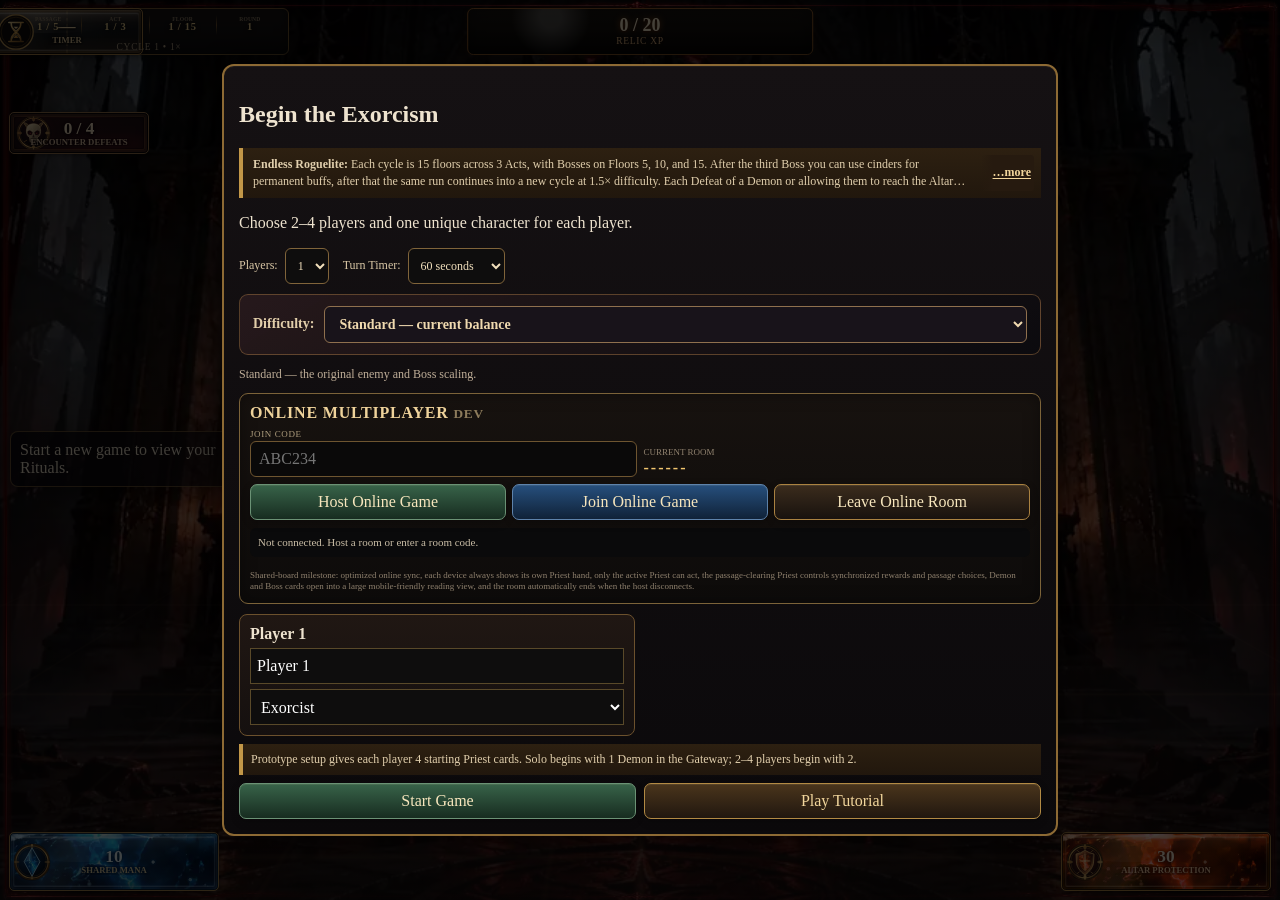
==== commit 5bef2f3e: "layout: load corrected card-only screen, HUD anchors and Blood gauge" ====
--- a/index.html
+++ b/index.html
@@ -155,7 +155,8 @@
 <link rel="stylesheet" href="./src/styles/layout-phase2.css?v=phase2-2">
 <link rel="stylesheet" href="./src/styles/layout-phase3.css?v=phase3-1">
 <link rel="stylesheet" href="./src/styles/layout-phase4.css?v=phase4-1">
-<link rel="stylesheet" href="./src/styles/layout-phase5.css?v=phase5-1">
+<link rel="stylesheet" href="./src/styles/layout-phase5.css?v=phase5-2">
+<link rel="stylesheet" href="./src/styles/layout-hud-correction.css?v=hud-fix-1">
 </head>
 <body>
 <div id="gameStatusToast" class="gameStatusToast hidden" role="status" aria-live="polite"></div>
@@ -774,9 +775,10 @@
 <script src="./src/js/90-aspect-ratio.js?v=clean87"></script>
 <script src="./src/js/92-active-relics.js?v=clean119"></script>
 <script src="./src/js/95-layout-phase1.js?v=phase1-2"></script>
-<script src="./src/js/96-layout-phase2.js?v=phase2-2"></script>
+<script src="./src/js/96-layout-phase2.js?v=phase2-3"></script>
 <script src="./src/js/97-layout-phase3.js?v=phase3-1"></script>
 <script src="./src/js/98-layout-phase4.js?v=phase4-1"></script>
-<script src="./src/js/99-layout-phase5.js?v=phase5-1"></script>
+<script src="./src/js/99-layout-phase5.js?v=phase5-2"></script>
+<script src="./src/js/101-layout-hud-correction.js?v=hud-fix-1"></script>
 </body>
 </html>
--- a/src/styles/layout-phase5.css
+++ b/src/styles/layout-phase5.css
@@ -633,3 +633,30 @@
     transition:none!important;
   }
 }
+
+/* Keep actions part of the scrollable card face instead of allowing a
+ * relatively positioned scrollport to hide Play / Empower / Discard.
+ * These selectors outrank the older highly-specific iPhone card patches. */
+@media (orientation:landscape) and (max-height:520px) and (max-width:1000px),
+       (orientation:portrait) and (max-width:760px){
+  .app.layoutPhase5 #handContent .handCarousel.twoFrontMode.fourVisibleMode
+  .hand.carouselTrack > .card.carouselCard:is(.is-center,.is-right) .cardBottom{
+    display:flex!important;flex-direction:column!important;
+    min-height:0!important;flex:1 1 auto!important;
+    overflow-y:auto!important;overflow-x:hidden!important;
+    padding:4px 4px 2px!important;
+    scrollbar-width:thin!important;overscroll-behavior:contain!important;
+  }
+  .app.layoutPhase5 #handContent .handCarousel.twoFrontMode.fourVisibleMode
+  .hand.carouselTrack > .card.carouselCard:is(.is-center,.is-right) .cardBottom p:last-of-type{
+    margin-top:3px!important;margin-bottom:5px!important;
+  }
+  .app.layoutPhase5 #handContent .handCarousel.twoFrontMode.fourVisibleMode
+  .hand.carouselTrack > .card.carouselCard:is(.is-center,.is-right) .cardBottom .actions{
+    position:sticky!important;bottom:0!important;left:auto!important;right:auto!important;
+    margin-top:auto!important;margin-bottom:0!important;
+    flex:0 0 auto!important;width:100%!important;
+    padding:2px 0!important;
+    background:rgba(231,207,164,.96)!important;
+  }
+}
--- a/src/styles/layout-hud-correction.css
+++ b/src/styles/layout-hud-correction.css
@@ -0,0 +1,262 @@
+/* Sanctum Layout Redesign — user-requested HUD correction.
+   One screen of live game controls, no third-person priest. Original art and
+   all current engine IDs remain authoritative. Loaded AFTER Phase 1–5 CSS.
+*/
+
+/* Never show the former 3D actor even if an older cached script runs. */
+body > .app.layoutHudCorrected #layoutThirdPersonActor,
+body > .app.layoutHudCorrected .layoutThirdPersonActor,
+body > .app.layoutHudCorrected .layoutActorIdentity{
+  display:none!important;visibility:hidden!important;
+}
+
+/* HUD shell owns the full room. Do not inherit a grid flow or translated HUD. */
+body > .app.layoutHudCorrected > #topStatusBar.stats.compactRunStats{
+  position:absolute!important;top:0!important;bottom:0!important;
+  left:0!important;right:0!important;inset:0!important;
+  display:block!important;grid-template-columns:none!important;
+  width:100%!important;height:100%!important;
+  max-width:none!important;margin:0!important;padding:0!important;
+  transform:none!important;pointer-events:none!important;
+  z-index:16!important;
+}
+body > .app.layoutHudCorrected > #topStatusBar.stats.compactRunStats > .stat{
+  position:absolute!important;float:none!important;
+  margin:0!important;box-sizing:border-box!important;
+  pointer-events:auto!important;
+}
+/* RELIC XP — TOP CENTER */
+body > .app.layoutHudCorrected > #topStatusBar.stats.compactRunStats > #relicXpMeterStat{
+  position:absolute!important;
+  top:max(8px,env(safe-area-inset-top))!important;
+  left:50%!important;right:auto!important;bottom:auto!important;
+  transform:translateX(-50%)!important;
+  width:clamp(210px,27vw,378px)!important;
+  max-width:34vw!important;
+  height:47px!important;min-height:47px!important;
+  max-height:47px!important;
+  z-index:5!important;opacity:1!important;visibility:visible!important;
+}
+body > .app.layoutHudCorrected > #topStatusBar.stats.compactRunStats > .runProgressStat{
+  top:max(8px,env(safe-area-inset-top))!important;
+  left:max(9px,env(safe-area-inset-left))!important;right:auto!important;
+  width:clamp(190px,22vw,280px)!important;
+  height:47px!important;transform:none!important;
+}
+body > .app.layoutHudCorrected > #topStatusBar.stats.compactRunStats > #turnTimerStat{
+  top:max(8px,env(safe-area-inset-top))!important;
+  right:max(9px,env(safe-area-inset-right))!important;left:auto!important;
+  width:clamp(96px,12vw,152px)!important;
+  height:47px!important;transform:none!important;
+}
+body > .app.layoutHudCorrected > #topStatusBar.stats.compactRunStats > #defeatCounterStat{
+  top:65px!important;bottom:auto!important;
+  left:max(9px,env(safe-area-inset-left))!important;right:auto!important;
+  width:140px!important;height:42px!important;transform:none!important;
+}
+/* MANA — BOTTOM LEFT */
+body > .app.layoutHudCorrected > #topStatusBar.stats.compactRunStats > #manaStatBox.manaMeterStat{
+  position:absolute!important;
+  top:auto!important;bottom:max(9px,env(safe-area-inset-bottom))!important;
+  left:max(9px,env(safe-area-inset-left))!important;right:auto!important;
+  transform:none!important;
+  width:clamp(145px,17vw,210px)!important;
+  height:59px!important;min-height:59px!important;max-height:59px!important;
+  z-index:5!important;
+}
+/* ALTAR PROTECTION — BOTTOM RIGHT */
+body > .app.layoutHudCorrected > #topStatusBar.stats.compactRunStats > #altarStatBox.altarMeterStat{
+  position:absolute!important;
+  top:auto!important;bottom:max(9px,env(safe-area-inset-bottom))!important;
+  right:max(9px,env(safe-area-inset-right))!important;left:auto!important;
+  transform:none!important;
+  width:clamp(145px,17vw,210px)!important;
+  height:59px!important;min-height:59px!important;max-height:59px!important;
+  z-index:5!important;
+}
+/* Cards belong to the middle of the screen, not inside a priest model.
+   The center stays free of overlapping side UI. */
+body > .app.layoutHudCorrected #handPanel .handCharacterCards{
+  position:absolute!important;top:56%!important;bottom:auto!important;
+  left:50%!important;right:auto!important;
+  transform:translate(-50%,-48%)!important;
+  width:min(560px,50vw)!important;
+  max-width:calc(100vw - 505px)!important;
+  min-width:0!important;display:block!important;
+  pointer-events:auto!important;z-index:3!important;
+}
+body > .app.layoutHudCorrected #handContent .handCarousel.twoFrontMode.fourVisibleMode{
+  left:0!important;margin-left:auto!important;margin-right:auto!important;
+  max-width:100%!important;
+}
+/* Rituals occupy the MID-LEFT rail, blood reads ABOVE the Rituals title. */
+body > .app.layoutHudCorrected #handPanel .handCharacterPriest{
+  position:absolute!important;
+  top:51%!important;bottom:auto!important;
+  left:max(10px,env(safe-area-inset-left))!important;right:auto!important;
+  transform:translateY(-50%)!important;
+  width:clamp(192px,19vw,257px)!important;
+  max-width:24vw!important;min-width:0!important;
+  max-height:min(66vh,600px)!important;
+  overflow-y:auto!important;overflow-x:hidden!important;
+  z-index:4!important;
+  padding:9px!important;pointer-events:auto!important;
+}
+body > .app.layoutHudCorrected #handPanel .handCharacterPriest > #ritualPanel{
+  display:block!important;order:1!important;width:100%!important;
+  padding:0!important;margin:0!important;
+}
+body > .app.layoutHudCorrected #ritualContent .layoutBloodDock{
+  order:0;
+  width:100%;box-sizing:border-box;
+  display:flex;flex-direction:column;align-items:stretch;
+  gap:5px;margin:6px 0 9px;
+  padding:8px 9px;
+  background:linear-gradient(100deg,rgba(53,11,19,.84),rgba(23,10,14,.92));
+  border:1px solid rgba(165,68,66,.72);border-radius:7px;
+  box-shadow:inset 0 0 15px rgba(101,19,27,.2);
+}
+body > .app.layoutHudCorrected #ritualContent .layoutBloodLabel{
+  color:#eec5ba;font:700 10px/1 Georgia,serif;
+  letter-spacing:.13em;text-shadow:0 1px 3px #000;
+}
+body > .app.layoutHudCorrected #ritualContent .layoutBloodDock .ritualBloodGauge{
+  display:flex!important;position:relative!important;
+  width:100%!important;min-width:0!important;max-width:100%!important;
+  flex:0 0 20px!important;height:20px!important;min-height:20px!important;
+  margin:0!important;
+}
+body > .app.layoutHudCorrected #ritualContent .layoutBloodDock .ritualBloodGauge em{
+  font-size:11px!important;font-weight:700!important;letter-spacing:.04em!important;
+}
+body > .app.layoutHudCorrected #ritualContent .ritualTitleWithBlood{
+  display:block!important;margin:4px 0 8px!important;
+  font-size:16px!important;
+}
+body > .app.layoutHudCorrected #ritualContent .ritualTitleWithBlood > span{
+  display:block!important;
+}
+body > .app.layoutHudCorrected #handPanel .handCharacterPriest .priestRelicTopStack{
+  order:2!important;margin-top:8px!important;
+}
+body > .app.layoutHudCorrected #handPanel .handCharacterPriest .priestRelicTopStack:empty{
+  display:none!important;
+}
+/* The cards are the only player representation in the central viewport. */
+body > .app.layoutHudCorrected #layoutBattlefieldAtmosphere{
+  pointer-events:none!important;
+}
+body > .app.layoutHudCorrected #layoutEncounterLabel{
+  pointer-events:none!important;
+}
+
+/* Landscape phones: top-center XP, bottom-corner resources, centered cards.
+   Everything remains inside the physical viewport without whole-page scaling. */
+@media (orientation:landscape) and (max-height:520px) and (max-width:1000px){
+  body > .app.layoutHudCorrected > #topStatusBar.stats.compactRunStats > .runProgressStat{
+    top:4px!important;left:max(4px,env(safe-area-inset-left))!important;
+    width:clamp(135px,19vw,170px)!important;height:35px!important;
+  }
+  body > .app.layoutHudCorrected > #topStatusBar.stats.compactRunStats > #relicXpMeterStat{
+    top:4px!important;left:50%!important;transform:translateX(-50%)!important;
+    width:clamp(145px,27vw,242px)!important;max-width:31vw!important;
+    height:35px!important;min-height:35px!important;max-height:35px!important;
+  }
+  body > .app.layoutHudCorrected > #topStatusBar.stats.compactRunStats > #turnTimerStat{
+    top:4px!important;right:max(4px,env(safe-area-inset-right))!important;
+    width:clamp(77px,11vw,100px)!important;height:35px!important;
+  }
+  body > .app.layoutHudCorrected > #topStatusBar.stats.compactRunStats > #defeatCounterStat{
+    top:42px!important;left:max(4px,env(safe-area-inset-left))!important;
+    width:clamp(92px,14vw,125px)!important;height:30px!important;
+  }
+  body > .app.layoutHudCorrected > #topStatusBar.stats.compactRunStats > #manaStatBox.manaMeterStat,
+  body > .app.layoutHudCorrected > #topStatusBar.stats.compactRunStats > #altarStatBox.altarMeterStat{
+    top:auto!important;bottom:max(4px,env(safe-area-inset-bottom))!important;
+    width:clamp(99px,16vw,145px)!important;
+    height:44px!important;min-height:44px!important;max-height:44px!important;
+  }
+  body > .app.layoutHudCorrected > #topStatusBar.stats.compactRunStats > #manaStatBox.manaMeterStat{
+    left:max(4px,env(safe-area-inset-left))!important;right:auto!important;
+  }
+  body > .app.layoutHudCorrected > #topStatusBar.stats.compactRunStats > #altarStatBox.altarMeterStat{
+    right:max(4px,env(safe-area-inset-right))!important;left:auto!important;
+  }
+  body > .app.layoutHudCorrected #handPanel .handCharacterCards{
+    top:55%!important;left:50%!important;right:auto!important;bottom:auto!important;
+    transform:translate(-50%,-48%)!important;
+    width:var(--p5-hand-width)!important;
+    max-width:calc(100vw - 270px)!important;
+  }
+  body > .app.layoutHudCorrected #handPanel .handCharacterPriest{
+    top:54%!important;bottom:auto!important;
+    left:max(5px,env(safe-area-inset-left))!important;
+    transform:translateY(-50%)!important;
+    width:var(--p5-panel-width)!important;max-width:var(--p5-panel-width)!important;
+    max-height:calc(100dvh - 127px)!important;padding:5px!important;
+  }
+  body > .app.layoutHudCorrected #ritualContent .layoutBloodDock{
+    margin:3px 0 5px!important;gap:3px!important;padding:5px 6px!important;
+  }
+  body > .app.layoutHudCorrected #ritualContent .layoutBloodLabel{
+    font-size:8px!important;
+  }
+  body > .app.layoutHudCorrected #ritualContent .layoutBloodDock .ritualBloodGauge{
+    height:15px!important;min-height:15px!important;flex-basis:15px!important;
+  }
+  body > .app.layoutHudCorrected #ritualContent .layoutBloodDock .ritualBloodGauge em{
+    font-size:9px!important;
+  }
+  body > .app.layoutHudCorrected #ritualContent .ritualTitleWithBlood{
+    font-size:12px!important;margin:3px 0 5px!important;
+  }
+}
+/* Small portrait follows the existing Phase 5 scrollable sheet:
+   the battlefield remains first, with centered card hand followed by Rituals. */
+@media (orientation:portrait) and (max-width:760px){
+  body > .app.layoutHudCorrected #handPanel .handCharacterCards{
+    position:relative!important;top:auto!important;bottom:auto!important;
+    left:auto!important;right:auto!important;
+    transform:none!important;width:100%!important;
+    max-width:100%!important;margin:0 auto!important;
+  }
+  body > .app.layoutHudCorrected #handPanel .handCharacterPriest{
+    position:relative!important;top:auto!important;bottom:auto!important;
+    left:auto!important;right:auto!important;
+    transform:none!important;width:100%!important;
+    max-width:100%!important;max-height:none!important;
+    padding:12px!important;overflow:visible!important;
+  }
+  body > .app.layoutHudCorrected > #topStatusBar.stats.compactRunStats > #relicXpMeterStat{
+    top:5px!important;left:50%!important;right:auto!important;
+    width:30%!important;max-width:30%!important;
+    height:45px!important;min-height:45px!important;max-height:45px!important;
+  }
+  body > .app.layoutHudCorrected > #topStatusBar.stats.compactRunStats > .runProgressStat{
+    top:5px!important;left:5px!important;width:34%!important;height:45px!important;
+  }
+  body > .app.layoutHudCorrected > #topStatusBar.stats.compactRunStats > #turnTimerStat{
+    top:5px!important;right:5px!important;width:27%!important;height:45px!important;
+  }
+  body > .app.layoutHudCorrected > #topStatusBar.stats.compactRunStats > #defeatCounterStat{
+    top:151px!important;left:6px!important;width:120px!important;height:38px!important;
+  }
+  body > .app.layoutHudCorrected > #topStatusBar.stats.compactRunStats > #manaStatBox.manaMeterStat,
+  body > .app.layoutHudCorrected > #topStatusBar.stats.compactRunStats > #altarStatBox.altarMeterStat{
+    top:377px!important;bottom:auto!important;
+    width:clamp(128px,35vw,170px)!important;
+    height:53px!important;min-height:53px!important;max-height:53px!important;
+  }
+  body > .app.layoutHudCorrected > #topStatusBar.stats.compactRunStats > #manaStatBox.manaMeterStat{
+    left:6px!important;right:auto!important;
+  }
+  body > .app.layoutHudCorrected > #topStatusBar.stats.compactRunStats > #altarStatBox.altarMeterStat{
+    right:6px!important;left:auto!important;
+  }
+  body > .app.layoutHudCorrected #ritualContent .layoutBloodDock{
+    padding:9px!important;margin:10px 0!important;
+  }
+  body > .app.layoutHudCorrected #ritualContent .layoutBloodDock .ritualBloodGauge{
+    height:22px!important;min-height:22px!important;flex-basis:22px!important;
+  }
+}
